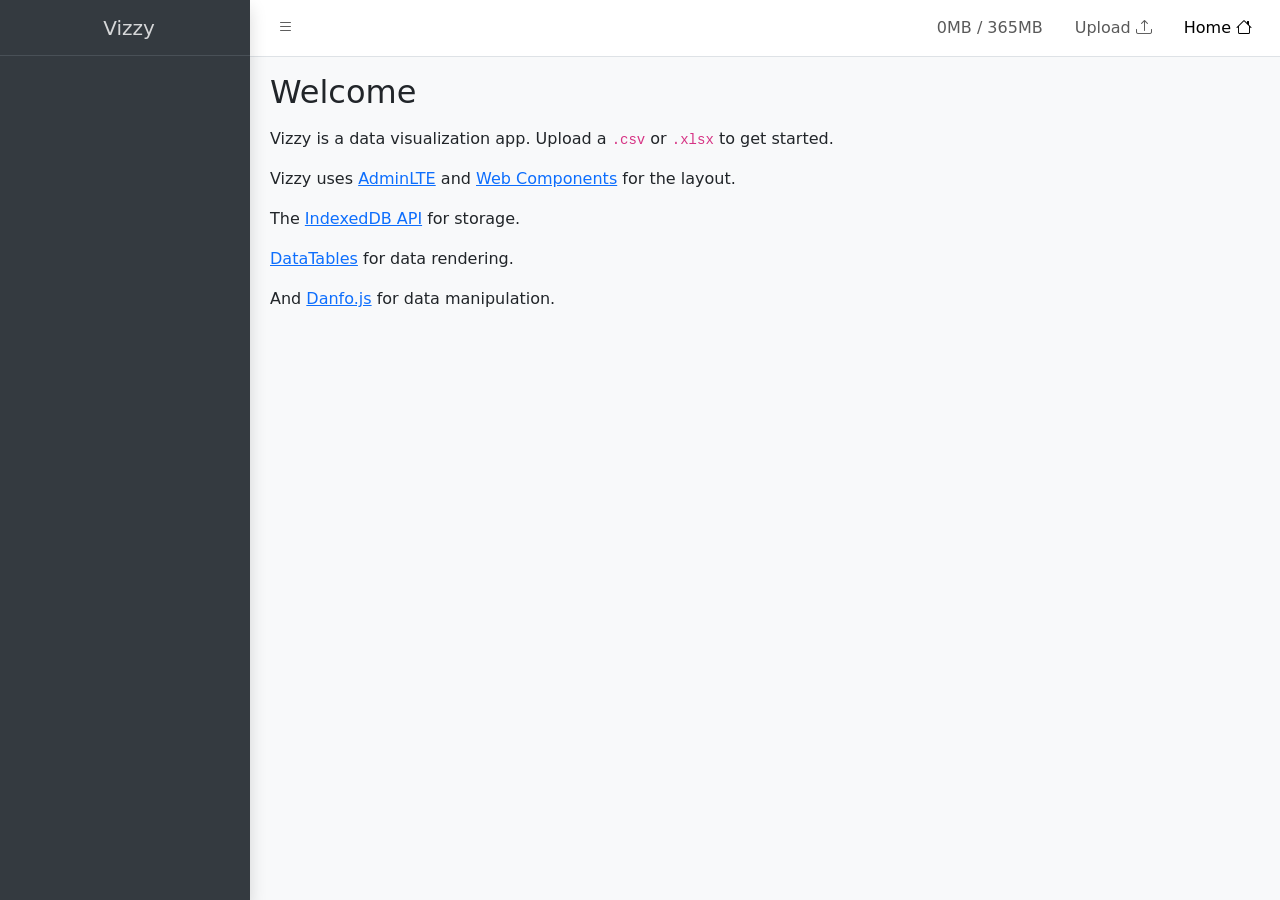
==== index.html @ 7079bf7d "Initial commit" ====
<!DOCTYPE html>
<html>
    <head>
        <title>Vizzy</title>

        <!-- AdminLTE 4 + Bootstrap 5.3 (CSS) -->
        <link 
            rel="stylesheet" 
            href="css/bootstrap-icons-1.13.1.min.css" 
        />
        <link 
            rel="stylesheet" 
            href="css/overlayscrollbars-2.11.0.min.css" 
        />

        <link 
            rel="stylesheet"
            href="css/adminlte-4.0.0.min.css" 
        />

        <!-- DataTables (CSS) -->
        <link 
            rel="stylesheet"
            href="css/datatables-3.0.0.min.css"
        />
    </head>
    <body class="layout-fixed sidebar-expand-lg bg-body-tertiary">

        <div 
            class="spinner-border z-1 position-absolute top-50 start-50 d-none" 
            style="width: 3rem; height: 3rem;" 
            role="status"
        >
            <span class="visually-hidden">Loading...</span>
        </div>

        <!-- App wrapper -->
        <div class="app-wrapper">

            <!-- Header -->
            <nav class="app-header navbar navbar-expand bg-body">
                <div class="container-fluid">
                    <ul class="navbar-nav">
                        <li class="nav-item">
                            <a class="nav-link" data-lte-toggle="sidebar" href="#" role="button">
                                <i class="bi bi-list"></i>
                            </a>
                        </li>
                    </ul>
                    <ul class="topnav-menu navbar-nav ms-auto">
                        <li id="storage" class="nav-item">
                            <a class="nav-link"></a>
                        </li>
                        <upload-page
                            id="upload"
                            data-name="Upload"
                            data-icon="upload"
                            data-header="Upload"
                        >
                        </upload-page>
                        <home-page
                            id="home"
                            data-name="Home"
                            data-icon="house"
                            data-header="Welcome"
                        >
                        </home-page>
                    </ul>
                </div>
            </nav>

            <!-- Sidebar -->
            <aside class="app-sidebar bg-body-secondary shadow" data-bs-theme="dark">
                <div class="sidebar-brand">
                    <a class="brand-link">
                        <span class="brand-text fw-light">Vizzy</span>
                    </a>
                </div>
                <div class="sidebar-wrapper">
                    <nav class="mt-2">
                        <ul class="nav sidebar-menu flex-column" data-lte-toggle="treeview" role="menu"></ul>
                    </nav>
                </div>
            </aside>

            <!-- Main content -->
            <main class="app-main">
                <div class="app-content-header">
                    <div class="container-fluid">
                        <h2 id="page-header" class="mb-0"></h2>
                    </div>
                </div>
                <div class="app-content">
                    <div id="page-content" class="container-fluid"></div>
                </div>
            </main>

            <!-- Table template -->
            <template id="table-template">
                <div class="table-responsive">
                    <table class="table table-striped vh-100"></table>
                </div>
            </template>

        </div>

        <!-- Bootstrap + Popper + AdminLTE (JS) -->
        <script src="js/bootstrap-5.3.8.bundle.min.js"></script>
        <script src="js/overlayscrollbars-2.11.0.browser.es6.min.js"></script>
        <script src="js/adminlte-4.0.0.min.js"></script>

        <!-- DataTables -->
        <script src="js/pdfmake-0.2.7.min.js"></script>
        <script src="js/vfs_fonts-0.2.7.js"></script>
        <script src="js/datatables-3.0.0.min.js"></script>

        <!-- Danfo -->
         <script src="js/danfo-1.2.0.min.js"></script>

        <!-- Base Components-->
        <script src="components/page-nav.js"></script>
        <script src="components/table-nav.js"></script>
    </body>
</html>
---- css/overlayscrollbars-2.11.0.min.css ----
/*! 
 * OverlayScrollbars
 * Version: 2.11.0
 * 
 * Copyright (c) Rene Haas | KingSora.
 * https://github.com/KingSora
 * 
 * Released under the MIT license.
 */.os-size-observer,.os-size-observer-listener{box-sizing:border-box;direction:inherit;overflow:hidden;pointer-events:none;scroll-behavior:auto!important;visibility:hidden}.os-size-observer,.os-size-observer-listener,.os-size-observer-listener-item,.os-size-observer-listener-item-final{left:0;position:absolute;top:0;writing-mode:horizontal-tb}.os-size-observer{border:inherit;bottom:0;box-sizing:inherit;contain:strict;display:flex;flex-direction:row;flex-wrap:nowrap;left:0;margin:-133px;padding:inherit;right:0;top:0;transform:scale(.1);z-index:-1}.os-size-observer:before{box-sizing:inherit;content:"";flex:none;height:10px;padding:10px;width:10px}.os-size-observer-appear{animation:os-size-observer-appear-animation 1ms forwards}.os-size-observer-listener{border:inherit;box-sizing:border-box;flex:auto;margin:-133px;padding:inherit;position:relative;transform:scale(10)}.os-size-observer-listener.ltr{margin-left:0;margin-right:-266px}.os-size-observer-listener.rtl{margin-left:-266px;margin-right:0}.os-size-observer-listener:empty:before{content:"";height:100%;width:100%}.os-size-observer-listener:empty:before,.os-size-observer-listener>.os-size-observer-listener-item{border:inherit;box-sizing:content-box;display:block;flex:auto;padding:inherit;position:relative}.os-size-observer-listener-scroll{box-sizing:border-box;display:flex}.os-size-observer-listener-item{bottom:0;direction:ltr;flex:none;overflow:hidden;right:0}.os-size-observer-listener-item-final{transition:none}@keyframes os-size-observer-appear-animation{0%{cursor:auto}to{cursor:none}}.os-trinsic-observer{border:none;box-sizing:border-box;contain:strict;flex:none;height:0;margin:0;max-height:1px;max-width:0;overflow:hidden;padding:0;position:relative;top:calc(100% + 1px);z-index:-1}.os-trinsic-observer:not(:empty){height:calc(100% + 1px);top:-1px}.os-trinsic-observer:not(:empty)>.os-size-observer{height:1000%;min-height:1px;min-width:1px;width:1000%}[data-overlayscrollbars-initialize],[data-overlayscrollbars-viewport~=scrollbarHidden]{scrollbar-width:none!important}[data-overlayscrollbars-initialize]::-webkit-scrollbar,[data-overlayscrollbars-initialize]::-webkit-scrollbar-corner,[data-overlayscrollbars-viewport~=scrollbarHidden]::-webkit-scrollbar,[data-overlayscrollbars-viewport~=scrollbarHidden]::-webkit-scrollbar-corner{-webkit-appearance:none!important;appearance:none!important;display:none!important;height:0!important;width:0!important}[data-overlayscrollbars-initialize]:not([data-overlayscrollbars]):not(html):not(body){overflow:auto}html[data-overlayscrollbars-body]{overflow:hidden}html[data-overlayscrollbars-body],html[data-overlayscrollbars-body]>body{height:100%;margin:0;width:100%}html[data-overlayscrollbars-body]>body{margin:0;overflow:visible}[data-overlayscrollbars]{position:relative}[data-overlayscrollbars-padding],[data-overlayscrollbars~=host]{align-items:stretch!important;display:flex;flex-direction:row!important;flex-wrap:nowrap!important;scroll-behavior:auto!important}[data-overlayscrollbars-padding],[data-overlayscrollbars-viewport]:not([data-overlayscrollbars]){border:none;box-sizing:inherit;flex:auto!important;height:auto;margin:0;min-width:0;padding:0;position:relative;width:100%;z-index:0}[data-overlayscrollbars-viewport]:not([data-overlayscrollbars]){--os-vaw:0;--os-vah:0;outline:none}[data-overlayscrollbars-viewport]:not([data-overlayscrollbars]):focus{outline:none}[data-overlayscrollbars-viewport][data-overlayscrollbars-viewport~=arrange]:before{content:"";height:var(--os-vah);min-height:1px;min-width:1px;pointer-events:none;position:absolute;width:var(--os-vaw);z-index:-1}[data-overlayscrollbars-padding],[data-overlayscrollbars-viewport],[data-overlayscrollbars]{overflow:hidden!important}[data-overlayscrollbars-padding~=noClipping],[data-overlayscrollbars~=noClipping]{overflow:visible!important}[data-overlayscrollbars-viewport~=measuring]{overflow:hidden!important;scroll-behavior:auto!important;scroll-snap-type:none!important}[data-overlayscrollbars-viewport~=overflowXVisible]:not([data-overlayscrollbars-viewport~=measuring]){overflow-x:visible!important}[data-overlayscrollbars-viewport~=overflowXHidden]{overflow-x:hidden!important}[data-overlayscrollbars-viewport~=overflowXScroll]{overflow-x:scroll!important}[data-overlayscrollbars-viewport~=overflowYVisible]:not([data-overlayscrollbars-viewport~=measuring]){overflow-y:visible!important}[data-overlayscrollbars-viewport~=overflowYHidden]{overflow-y:hidden!important}[data-overlayscrollbars-viewport~=overflowYScroll]{overflow-y:scroll!important}[data-overlayscrollbars-viewport~=noContent]:not(#osFakeId){font-size:0!important;line-height:0!important}[data-overlayscrollbars-viewport~=noContent]:not(#osFakeId):after,[data-overlayscrollbars-viewport~=noContent]:not(#osFakeId):before,[data-overlayscrollbars-viewport~=noContent]:not(#osFakeId)>*{clip:rect(0,0,0,0)!important;border-width:0!important;display:none!important;height:1px!important;margin:-1px!important;overflow:hidden!important;padding:0!important;position:absolute!important;white-space:nowrap!important;width:1px!important}[data-overlayscrollbars-viewport~=scrolling]{scroll-behavior:auto!important;scroll-snap-type:none!important}[data-overlayscrollbars-content]{box-sizing:inherit}[data-overlayscrollbars-contents]:not(#osFakeId):not([data-overlayscrollbars-padding]):not([data-overlayscrollbars-viewport]):not([data-overlayscrollbars-content]){display:contents}[data-overlayscrollbars-grid],[data-overlayscrollbars-grid] [data-overlayscrollbars-padding]{display:grid;grid-template:1fr/1fr}[data-overlayscrollbars-grid]>[data-overlayscrollbars-padding],[data-overlayscrollbars-grid]>[data-overlayscrollbars-padding]>[data-overlayscrollbars-viewport],[data-overlayscrollbars-grid]>[data-overlayscrollbars-viewport]{height:auto!important;width:auto!important}@property --os-scroll-percent{syntax:"<number>";inherits:true;initial-value:0}@property --os-viewport-percent{syntax:"<number>";inherits:true;initial-value:0}.os-scrollbar{--os-viewport-percent:0;--os-scroll-percent:0;--os-scroll-direction:0;--os-scroll-percent-directional:calc(var(--os-scroll-percent) - (var(--os-scroll-percent) + (1 - var(--os-scroll-percent))*-1)*var(--os-scroll-direction));contain:size layout;contain:size layout style;opacity:0;pointer-events:none;position:absolute;transition:opacity .15s,visibility .15s,top .15s,right .15s,bottom .15s,left .15s;visibility:hidden}body>.os-scrollbar{position:fixed;z-index:99999}.os-scrollbar-transitionless{transition:none!important}.os-scrollbar-track{border:none!important;padding:0!important;position:relative}.os-scrollbar-handle{position:absolute}.os-scrollbar-handle,.os-scrollbar-track{height:100%;pointer-events:none;width:100%}.os-scrollbar.os-scrollbar-handle-interactive .os-scrollbar-handle,.os-scrollbar.os-scrollbar-track-interactive .os-scrollbar-track{pointer-events:auto;touch-action:none}.os-scrollbar-horizontal{bottom:0;left:0}.os-scrollbar-vertical{right:0;top:0}.os-scrollbar-rtl.os-scrollbar-horizontal{right:0}.os-scrollbar-rtl.os-scrollbar-vertical{left:0;right:auto}.os-scrollbar-visible{opacity:1;visibility:visible}.os-scrollbar-auto-hide.os-scrollbar-auto-hide-hidden{opacity:0;visibility:hidden}.os-scrollbar-interaction.os-scrollbar-visible{opacity:1;visibility:visible}.os-scrollbar-unusable,.os-scrollbar-unusable *,.os-scrollbar-wheel,.os-scrollbar-wheel *{pointer-events:none!important}.os-scrollbar-unusable .os-scrollbar-handle{opacity:0!important;transition:none!important}.os-scrollbar-horizontal .os-scrollbar-handle{bottom:0;left:calc(var(--os-scroll-percent-directional)*100%);transform:translateX(calc(var(--os-scroll-percent-directional)*-100%));width:calc(var(--os-viewport-percent)*100%)}.os-scrollbar-vertical .os-scrollbar-handle{height:calc(var(--os-viewport-percent)*100%);right:0;top:calc(var(--os-scroll-percent-directional)*100%);transform:translateY(calc(var(--os-scroll-percent-directional)*-100%))}@supports (container-type:size){.os-scrollbar-track{container-type:size}.os-scrollbar-horizontal .os-scrollbar-handle{left:auto;transform:translateX(calc(var(--os-scroll-percent-directional)*100cqw + var(--os-scroll-percent-directional)*-100%))}.os-scrollbar-vertical .os-scrollbar-handle{top:auto;transform:translateY(calc(var(--os-scroll-percent-directional)*100cqh + var(--os-scroll-percent-directional)*-100%))}.os-scrollbar-rtl.os-scrollbar-horizontal .os-scrollbar-handle{left:0;right:auto}}.os-scrollbar-rtl.os-scrollbar-vertical .os-scrollbar-handle{left:0;right:auto}.os-scrollbar.os-scrollbar-horizontal.os-scrollbar-cornerless,.os-scrollbar.os-scrollbar-horizontal.os-scrollbar-cornerless.os-scrollbar-rtl{left:0;right:0}.os-scrollbar.os-scrollbar-vertical.os-scrollbar-cornerless,.os-scrollbar.os-scrollbar-vertical.os-scrollbar-cornerless.os-scrollbar-rtl{bottom:0;top:0}@media print{.os-scrollbar{display:none}}.os-scrollbar{--os-size:0;--os-padding-perpendicular:0;--os-padding-axis:0;--os-track-border-radius:0;--os-track-bg:none;--os-track-bg-hover:none;--os-track-bg-active:none;--os-track-border:none;--os-track-border-hover:none;--os-track-border-active:none;--os-handle-border-radius:0;--os-handle-bg:none;--os-handle-bg-hover:none;--os-handle-bg-active:none;--os-handle-border:none;--os-handle-border-hover:none;--os-handle-border-active:none;--os-handle-min-size:33px;--os-handle-max-size:none;--os-handle-perpendicular-size:100%;--os-handle-perpendicular-size-hover:100%;--os-handle-perpendicular-size-active:100%;--os-handle-interactive-area-offset:0}.os-scrollbar-track{background:var(--os-track-bg);border:var(--os-track-border);border-radius:var(--os-track-border-radius);transition:opacity .15s,background-color .15s,border-color .15s}.os-scrollbar-track:hover{background:var(--os-track-bg-hover);border:var(--os-track-border-hover)}.os-scrollbar-track:active{background:var(--os-track-bg-active);border:var(--os-track-border-active)}.os-scrollbar-handle{background:var(--os-handle-bg);border:var(--os-handle-border);border-radius:var(--os-handle-border-radius)}.os-scrollbar-handle:hover{background:var(--os-handle-bg-hover);border:var(--os-handle-border-hover)}.os-scrollbar-handle:active{background:var(--os-handle-bg-active);border:var(--os-handle-border-active)}.os-scrollbar-handle:before,.os-scrollbar-track:before{bottom:0;content:"";display:block;left:0;position:absolute;right:0;top:0}.os-scrollbar-horizontal{height:var(--os-size);padding:var(--os-padding-perpendicular) var(--os-padding-axis);right:var(--os-size)}.os-scrollbar-horizontal.os-scrollbar-rtl{left:var(--os-size);right:0}.os-scrollbar-horizontal .os-scrollbar-track:before{bottom:calc(var(--os-padding-perpendicular)*-1);top:calc(var(--os-padding-perpendicular)*-1)}.os-scrollbar-horizontal .os-scrollbar-handle{height:var(--os-handle-perpendicular-size);max-width:var(--os-handle-max-size);min-width:var(--os-handle-min-size);transition:opacity .15s,background-color .15s,border-color .15s,height .15s}.os-scrollbar-horizontal .os-scrollbar-handle:before{bottom:calc(var(--os-padding-perpendicular)*-1);top:calc((var(--os-padding-perpendicular) + var(--os-handle-interactive-area-offset))*-1)}.os-scrollbar-horizontal:hover .os-scrollbar-handle{height:var(--os-handle-perpendicular-size-hover)}.os-scrollbar-horizontal:active .os-scrollbar-handle{height:var(--os-handle-perpendicular-size-active)}.os-scrollbar-vertical{bottom:var(--os-size);padding:var(--os-padding-axis) var(--os-padding-perpendicular);width:var(--os-size)}.os-scrollbar-vertical .os-scrollbar-track:before{left:calc(var(--os-padding-perpendicular)*-1);right:calc(var(--os-padding-perpendicular)*-1)}.os-scrollbar-vertical .os-scrollbar-handle{max-height:var(--os-handle-max-size);min-height:var(--os-handle-min-size);transition:opacity .15s,background-color .15s,border-color .15s,width .15s;width:var(--os-handle-perpendicular-size)}.os-scrollbar-vertical .os-scrollbar-handle:before{left:calc((var(--os-padding-perpendicular) + var(--os-handle-interactive-area-offset))*-1);right:calc(var(--os-padding-perpendicular)*-1)}.os-scrollbar-vertical.os-scrollbar-rtl .os-scrollbar-handle:before{left:calc(var(--os-padding-perpendicular)*-1);right:calc((var(--os-padding-perpendicular) + var(--os-handle-interactive-area-offset))*-1)}.os-scrollbar-vertical:hover .os-scrollbar-handle{width:var(--os-handle-perpendicular-size-hover)}.os-scrollbar-vertical:active .os-scrollbar-handle{width:var(--os-handle-perpendicular-size-active)}.os-theme-none.os-scrollbar,[data-overlayscrollbars-viewport~=measuring]>.os-scrollbar{display:none!important}.os-theme-dark,.os-theme-light{--os-size:10px;--os-padding-perpendicular:2px;--os-padding-axis:2px;--os-track-border-radius:10px;--os-handle-interactive-area-offset:4px;--os-handle-border-radius:10px;box-sizing:border-box}.os-theme-dark{--os-handle-bg:rgba(0,0,0,.44);--os-handle-bg-hover:rgba(0,0,0,.55);--os-handle-bg-active:rgba(0,0,0,.66)}.os-theme-light{--os-handle-bg:hsla(0,0%,100%,.44);--os-handle-bg-hover:hsla(0,0%,100%,.55);--os-handle-bg-active:hsla(0,0%,100%,.66)}
---- css/adminlte-4.0.0.min.css ----
@charset "UTF-8";/*!
 *   AdminLTE v4.0.0
 *   Author: Colorlib
 *   Website: AdminLTE.io <https://adminlte.io>
 *   License: Open source - MIT <https://opensource.org/licenses/MIT>
 */:root,[data-bs-theme=light]{--bs-blue:#0d6efd;--bs-indigo:#6610f2;--bs-purple:#6f42c1;--bs-pink:#d63384;--bs-red:#dc3545;--bs-orange:#fd7e14;--bs-yellow:#ffc107;--bs-green:#198754;--bs-teal:#20c997;--bs-cyan:#0dcaf0;--bs-black:#000;--bs-white:#fff;--bs-gray:#6c757d;--bs-gray-dark:#343a40;--bs-gray-100:#f8f9fa;--bs-gray-200:#e9ecef;--bs-gray-300:#dee2e6;--bs-gray-400:#ced4da;--bs-gray-500:#adb5bd;--bs-gray-600:#6c757d;--bs-gray-700:#495057;--bs-gray-800:#343a40;--bs-gray-900:#212529;--bs-primary:#0d6efd;--bs-secondary:#6c757d;--bs-success:#198754;--bs-info:#0dcaf0;--bs-warning:#ffc107;--bs-danger:#dc3545;--bs-light:#f8f9fa;--bs-dark:#212529;--bs-primary-rgb:13,110,253;--bs-secondary-rgb:108,117,125;--bs-success-rgb:25,135,84;--bs-info-rgb:13,202,240;--bs-warning-rgb:255,193,7;--bs-danger-rgb:220,53,69;--bs-light-rgb:248,249,250;--bs-dark-rgb:33,37,41;--bs-primary-text-emphasis:rgb(5.2, 44, 101.2);--bs-secondary-text-emphasis:rgb(43.2, 46.8, 50);--bs-success-text-emphasis:rgb(10, 54, 33.6);--bs-info-text-emphasis:rgb(5.2, 80.8, 96);--bs-warning-text-emphasis:rgb(102, 77.2, 2.8);--bs-danger-text-emphasis:rgb(88, 21.2, 27.6);--bs-light-text-emphasis:#495057;--bs-dark-text-emphasis:#495057;--bs-primary-bg-subtle:rgb(206.6, 226, 254.6);--bs-secondary-bg-subtle:rgb(225.6, 227.4, 229);--bs-success-bg-subtle:rgb(209, 231, 220.8);--bs-info-bg-subtle:rgb(206.6, 244.4, 252);--bs-warning-bg-subtle:rgb(255, 242.6, 205.4);--bs-danger-bg-subtle:rgb(248, 214.6, 217.8);--bs-light-bg-subtle:rgb(251.5, 252, 252.5);--bs-dark-bg-subtle:#ced4da;--bs-primary-border-subtle:rgb(158.2, 197, 254.2);--bs-secondary-border-subtle:rgb(196.2, 199.8, 203);--bs-success-border-subtle:rgb(163, 207, 186.6);--bs-info-border-subtle:rgb(158.2, 233.8, 249);--bs-warning-border-subtle:rgb(255, 230.2, 155.8);--bs-danger-border-subtle:rgb(241, 174.2, 180.6);--bs-light-border-subtle:#e9ecef;--bs-dark-border-subtle:#adb5bd;--bs-white-rgb:255,255,255;--bs-black-rgb:0,0,0;--bs-font-sans-serif:"Source Sans 3",system-ui,-apple-system,"Segoe UI",Roboto,"Helvetica Neue","Noto Sans","Liberation Sans",Arial,sans-serif,"Apple Color Emoji","Segoe UI Emoji","Segoe UI Symbol","Noto Color Emoji";--bs-font-monospace:SFMono-Regular,Menlo,Monaco,Consolas,"Liberation Mono","Courier New",monospace;--bs-gradient:linear-gradient(180deg, rgba(255, 255, 255, 0.15), rgba(255, 255, 255, 0));--bs-body-font-family:var(--bs-font-sans-serif);--bs-body-font-size:1rem;--bs-body-font-weight:400;--bs-body-line-height:1.5;--bs-body-color:#212529;--bs-body-color-rgb:33,37,41;--bs-body-bg:#fff;--bs-body-bg-rgb:255,255,255;--bs-emphasis-color:#000;--bs-emphasis-color-rgb:0,0,0;--bs-secondary-color:rgba(33, 37, 41, 0.75);--bs-secondary-color-rgb:33,37,41;--bs-secondary-bg:#e9ecef;--bs-secondary-bg-rgb:233,236,239;--bs-tertiary-color:rgba(33, 37, 41, 0.5);--bs-tertiary-color-rgb:33,37,41;--bs-tertiary-bg:#f8f9fa;--bs-tertiary-bg-rgb:248,249,250;--bs-heading-color:inherit;--bs-link-color:#0d6efd;--bs-link-color-rgb:13,110,253;--bs-link-decoration:underline;--bs-link-hover-color:rgb(10.4, 88, 202.4);--bs-link-hover-color-rgb:10,88,202;--bs-code-color:#d63384;--bs-highlight-color:#212529;--bs-highlight-bg:rgb(255, 242.6, 205.4);--bs-border-width:1px;--bs-border-style:solid;--bs-border-color:#dee2e6;--bs-border-color-translucent:rgba(0, 0, 0, 0.175);--bs-border-radius:0.375rem;--bs-border-radius-sm:0.25rem;--bs-border-radius-lg:0.5rem;--bs-border-radius-xl:1rem;--bs-border-radius-xxl:2rem;--bs-border-radius-2xl:var(--bs-border-radius-xxl);--bs-border-radius-pill:50rem;--bs-box-shadow:0 0.5rem 1rem rgba(0, 0, 0, 0.15);--bs-box-shadow-sm:0 0.125rem 0.25rem rgba(0, 0, 0, 0.075);--bs-box-shadow-lg:0 1rem 3rem rgba(0, 0, 0, 0.175);--bs-box-shadow-inset:inset 0 1px 2px rgba(0, 0, 0, 0.075);--bs-focus-ring-width:0.25rem;--bs-focus-ring-opacity:0.25;--bs-focus-ring-color:rgba(13, 110, 253, 0.25);--bs-form-valid-color:#198754;--bs-form-valid-border-color:#198754;--bs-form-invalid-color:#dc3545;--bs-form-invalid-border-color:#dc3545}[data-bs-theme=dark]{color-scheme:dark;--bs-body-color:#dee2e6;--bs-body-color-rgb:222,226,230;--bs-body-bg:#212529;--bs-body-bg-rgb:33,37,41;--bs-emphasis-color:#fff;--bs-emphasis-color-rgb:255,255,255;--bs-secondary-color:rgba(222, 226, 230, 0.75);--bs-secondary-color-rgb:222,226,230;--bs-secondary-bg:#343a40;--bs-secondary-bg-rgb:52,58,64;--bs-tertiary-color:rgba(222, 226, 230, 0.5);--bs-tertiary-color-rgb:222,226,230;--bs-tertiary-bg:rgb(42.5, 47.5, 52.5);--bs-tertiary-bg-rgb:43,48,53;--bs-primary-text-emphasis:rgb(109.8, 168, 253.8);--bs-secondary-text-emphasis:rgb(166.8, 172.2, 177);--bs-success-text-emphasis:rgb(117, 183, 152.4);--bs-info-text-emphasis:rgb(109.8, 223.2, 246);--bs-warning-text-emphasis:rgb(255, 217.8, 106.2);--bs-danger-text-emphasis:rgb(234, 133.8, 143.4);--bs-light-text-emphasis:#f8f9fa;--bs-dark-text-emphasis:#dee2e6;--bs-primary-bg-subtle:rgb(2.6, 22, 50.6);--bs-secondary-bg-subtle:rgb(21.6, 23.4, 25);--bs-success-bg-subtle:rgb(5, 27, 16.8);--bs-info-bg-subtle:rgb(2.6, 40.4, 48);--bs-warning-bg-subtle:rgb(51, 38.6, 1.4);--bs-danger-bg-subtle:rgb(44, 10.6, 13.8);--bs-light-bg-subtle:#343a40;--bs-dark-bg-subtle:#1a1d20;--bs-primary-border-subtle:rgb(7.8, 66, 151.8);--bs-secondary-border-subtle:rgb(64.8, 70.2, 75);--bs-success-border-subtle:rgb(15, 81, 50.4);--bs-info-border-subtle:rgb(7.8, 121.2, 144);--bs-warning-border-subtle:rgb(153, 115.8, 4.2);--bs-danger-border-subtle:rgb(132, 31.8, 41.4);--bs-light-border-subtle:#495057;--bs-dark-border-subtle:#343a40;--bs-heading-color:inherit;--bs-link-color:rgb(109.8, 168, 253.8);--bs-link-hover-color:rgb(138.84, 185.4, 254.04);--bs-link-color-rgb:110,168,254;--bs-link-hover-color-rgb:139,185,254;--bs-code-color:rgb(230.4, 132.6, 181.2);--bs-highlight-color:#dee2e6;--bs-highlight-bg:rgb(102, 77.2, 2.8);--bs-border-color:#495057;--bs-border-color-translucent:rgba(255, 255, 255, 0.15);--bs-form-valid-color:rgb(117, 183, 152.4);--bs-form-valid-border-color:rgb(117, 183, 152.4);--bs-form-invalid-color:rgb(234, 133.8, 143.4);--bs-form-invalid-border-color:rgb(234, 133.8, 143.4)}*,::after,::before{box-sizing:border-box}@media (prefers-reduced-motion:no-preference){:root{scroll-behavior:smooth}}body{margin:0;font-family:var(--bs-body-font-family);font-size:var(--bs-body-font-size);font-weight:var(--bs-body-font-weight);line-height:var(--bs-body-line-height);color:var(--bs-body-color);text-align:var(--bs-body-text-align);background-color:var(--bs-body-bg);-webkit-text-size-adjust:100%;-webkit-tap-highlight-color:transparent}hr{margin:1rem 0;color:inherit;border:0;border-top:var(--bs-border-width) solid;opacity:.25}.h1,.h2,.h3,.h4,.h5,.h6,h1,h2,h3,h4,h5,h6{margin-top:0;margin-bottom:.5rem;font-weight:500;line-height:1.2;color:var(--bs-heading-color)}.h1,h1{font-size:calc(1.375rem + 1.5vw)}@media (min-width:1200px){.h1,h1{font-size:2.5rem}}.h2,h2{font-size:calc(1.325rem + .9vw)}@media (min-width:1200px){.h2,h2{font-size:2rem}}.h3,h3{font-size:calc(1.3rem + .6vw)}@media (min-width:1200px){.h3,h3{font-size:1.75rem}}.h4,h4{font-size:calc(1.275rem + .3vw)}@media (min-width:1200px){.h4,h4{font-size:1.5rem}}.h5,h5{font-size:1.25rem}.h6,h6{font-size:1rem}p{margin-top:0;margin-bottom:1rem}abbr[title]{-webkit-text-decoration:underline dotted;text-decoration:underline dotted;cursor:help;-webkit-text-decoration-skip-ink:none;text-decoration-skip-ink:none}address{margin-bottom:1rem;font-style:normal;line-height:inherit}ol,ul{padding-left:2rem}dl,ol,ul{margin-top:0;margin-bottom:1rem}ol ol,ol ul,ul ol,ul ul{margin-bottom:0}dt{font-weight:700}dd{margin-bottom:.5rem;margin-left:0}blockquote{margin:0 0 1rem}b,strong{font-weight:bolder}.small,small{font-size:.875em}.mark,mark{padding:.1875em;color:var(--bs-highlight-color);background-color:var(--bs-highlight-bg)}sub,sup{position:relative;font-size:.75em;line-height:0;vertical-align:baseline}sub{bottom:-.25em}sup{top:-.5em}a{color:rgba(var(--bs-link-color-rgb),var(--bs-link-opacity,1));text-decoration:underline}a:hover{--bs-link-color-rgb:var(--bs-link-hover-color-rgb)}a:not([href]):not([class]),a:not([href]):not([class]):hover{color:inherit;text-decoration:none}code,kbd,pre,samp{font-family:var(--bs-font-monospace);font-size:1em}pre{display:block;margin-top:0;margin-bottom:1rem;overflow:auto;font-size:.875em}pre code{font-size:inherit;color:inherit;word-break:normal}code{font-size:.875em;color:var(--bs-code-color);word-wrap:break-word}a>code{color:inherit}kbd{padding:.1875rem .375rem;font-size:.875em;color:var(--bs-body-bg);background-color:var(--bs-body-color);border-radius:.25rem}kbd kbd{padding:0;font-size:1em}figure{margin:0 0 1rem}img,svg{vertical-align:middle}table{caption-side:bottom;border-collapse:collapse}caption{padding-top:.5rem;padding-bottom:.5rem;color:var(--bs-secondary-color);text-align:left}th{text-align:inherit;text-align:-webkit-match-parent}tbody,td,tfoot,th,thead,tr{border-color:inherit;border-style:solid;border-width:0}label{display:inline-block}button{border-radius:0}button:focus:not(:focus-visible){outline:0}button,input,optgroup,select,textarea{margin:0;font-family:inherit;font-size:inherit;line-height:inherit}button,select{text-transform:none}[role=button]{cursor:pointer}select{word-wrap:normal}select:disabled{opacity:1}[list]:not([type=date]):not([type=datetime-local]):not([type=month]):not([type=week]):not([type=time])::-webkit-calendar-picker-indicator{display:none!important}[type=button],[type=reset],[type=submit],button{-webkit-appearance:button}[type=button]:not(:disabled),[type=reset]:not(:disabled),[type=submit]:not(:disabled),button:not(:disabled){cursor:pointer}::-moz-focus-inner{padding:0;border-style:none}textarea{resize:vertical}fieldset{min-width:0;padding:0;margin:0;border:0}legend{float:left;width:100%;padding:0;margin-bottom:.5rem;line-height:inherit;font-size:calc(1.275rem + .3vw)}@media (min-width:1200px){legend{font-size:1.5rem}}legend+*{clear:left}::-webkit-datetime-edit-day-field,::-webkit-datetime-edit-fields-wrapper,::-webkit-datetime-edit-hour-field,::-webkit-datetime-edit-minute,::-webkit-datetime-edit-month-field,::-webkit-datetime-edit-text,::-webkit-datetime-edit-year-field{padding:0}::-webkit-inner-spin-button{height:auto}[type=search]{-webkit-appearance:textfield;outline-offset:-2px}[type=search]::-webkit-search-cancel-button{cursor:pointer;filter:grayscale(1)}::-webkit-search-decoration{-webkit-appearance:none}::-webkit-color-swatch-wrapper{padding:0}::file-selector-button{font:inherit;-webkit-appearance:button}output{display:inline-block}iframe{border:0}summary{display:list-item;cursor:pointer}progress{vertical-align:baseline}[hidden]{display:none!important}.lead{font-size:1.25rem;font-weight:300}.display-1{font-weight:300;line-height:1.2;font-size:calc(1.625rem + 4.5vw)}@media (min-width:1200px){.display-1{font-size:5rem}}.display-2{font-weight:300;line-height:1.2;font-size:calc(1.575rem + 3.9vw)}@media (min-width:1200px){.display-2{font-size:4.5rem}}.display-3{font-weight:300;line-height:1.2;font-size:calc(1.525rem + 3.3vw)}@media (min-width:1200px){.display-3{font-size:4rem}}.display-4{font-weight:300;line-height:1.2;font-size:calc(1.475rem + 2.7vw)}@media (min-width:1200px){.display-4{font-size:3.5rem}}.display-5{font-weight:300;line-height:1.2;font-size:calc(1.425rem + 2.1vw)}@media (min-width:1200px){.display-5{font-size:3rem}}.display-6{font-weight:300;line-height:1.2;font-size:calc(1.375rem + 1.5vw)}@media (min-width:1200px){.display-6{font-size:2.5rem}}.list-unstyled{padding-left:0;list-style:none}.list-inline{padding-left:0;list-style:none}.list-inline-item{display:inline-block}.list-inline-item:not(:last-child){margin-right:.5rem}.initialism{font-size:.875em;text-transform:uppercase}.blockquote{margin-bottom:1rem;font-size:1.25rem}.blockquote>:last-child{margin-bottom:0}.blockquote-footer{margin-top:-1rem;margin-bottom:1rem;font-size:.875em;color:#6c757d}.blockquote-footer::before{content:"— "}.img-fluid{max-width:100%;height:auto}.img-thumbnail{padding:.25rem;background-color:var(--bs-body-bg);border:var(--bs-border-width) solid var(--bs-border-color);border-radius:var(--bs-border-radius);box-shadow:var(--bs-box-shadow-sm);max-width:100%;height:auto}.figure{display:inline-block}.figure-img{margin-bottom:.5rem;line-height:1}.figure-caption{font-size:.875em;color:var(--bs-secondary-color)}.container,.container-fluid,.container-lg,.container-md,.container-sm,.container-xl,.container-xxl{--bs-gutter-x:1.5rem;--bs-gutter-y:0;width:100%;padding-right:calc(var(--bs-gutter-x) * .5);padding-left:calc(var(--bs-gutter-x) * .5);margin-right:auto;margin-left:auto}@media (min-width:576px){.container,.container-sm{max-width:540px}}@media (min-width:768px){.container,.container-md,.container-sm{max-width:720px}}@media (min-width:992px){.container,.container-lg,.container-md,.container-sm{max-width:960px}}@media (min-width:1200px){.container,.container-lg,.container-md,.container-sm,.container-xl{max-width:1140px}}@media (min-width:1400px){.container,.container-lg,.container-md,.container-sm,.container-xl,.container-xxl{max-width:1320px}}:root{--bs-breakpoint-xs:0;--bs-breakpoint-sm:576px;--bs-breakpoint-md:768px;--bs-breakpoint-lg:992px;--bs-breakpoint-xl:1200px;--bs-breakpoint-xxl:1400px}.row{--bs-gutter-x:1.5rem;--bs-gutter-y:0;display:flex;flex-wrap:wrap;margin-top:calc(-1 * var(--bs-gutter-y));margin-right:calc(-.5 * var(--bs-gutter-x));margin-left:calc(-.5 * var(--bs-gutter-x))}.row>*{flex-shrink:0;width:100%;max-width:100%;padding-right:calc(var(--bs-gutter-x) * .5);padding-left:calc(var(--bs-gutter-x) * .5);margin-top:var(--bs-gutter-y)}.col{flex:1 0 0}.row-cols-auto>*{flex:0 0 auto;width:auto}.row-cols-1>*{flex:0 0 auto;width:100%}.row-cols-2>*{flex:0 0 auto;width:50%}.row-cols-3>*{flex:0 0 auto;width:33.33333333%}.row-cols-4>*{flex:0 0 auto;width:25%}.row-cols-5>*{flex:0 0 auto;width:20%}.row-cols-6>*{flex:0 0 auto;width:16.66666667%}.col-auto{flex:0 0 auto;width:auto}.col-1{flex:0 0 auto;width:8.33333333%}.col-2{flex:0 0 auto;width:16.66666667%}.col-3{flex:0 0 auto;width:25%}.col-4{flex:0 0 auto;width:33.33333333%}.col-5{flex:0 0 auto;width:41.66666667%}.col-6{flex:0 0 auto;width:50%}.col-7{flex:0 0 auto;width:58.33333333%}.col-8{flex:0 0 auto;width:66.66666667%}.col-9{flex:0 0 auto;width:75%}.col-10{flex:0 0 auto;width:83.33333333%}.col-11{flex:0 0 auto;width:91.66666667%}.col-12{flex:0 0 auto;width:100%}.offset-1{margin-left:8.33333333%}.offset-2{margin-left:16.66666667%}.offset-3{margin-left:25%}.offset-4{margin-left:33.33333333%}.offset-5{margin-left:41.66666667%}.offset-6{margin-left:50%}.offset-7{margin-left:58.33333333%}.offset-8{margin-left:66.66666667%}.offset-9{margin-left:75%}.offset-10{margin-left:83.33333333%}.offset-11{margin-left:91.66666667%}.g-0,.gx-0{--bs-gutter-x:0}.g-0,.gy-0{--bs-gutter-y:0}.g-1,.gx-1{--bs-gutter-x:0.25rem}.g-1,.gy-1{--bs-gutter-y:0.25rem}.g-2,.gx-2{--bs-gutter-x:0.5rem}.g-2,.gy-2{--bs-gutter-y:0.5rem}.g-3,.gx-3{--bs-gutter-x:1rem}.g-3,.gy-3{--bs-gutter-y:1rem}.g-4,.gx-4{--bs-gutter-x:1.5rem}.g-4,.gy-4{--bs-gutter-y:1.5rem}.g-5,.gx-5{--bs-gutter-x:3rem}.g-5,.gy-5{--bs-gutter-y:3rem}@media (min-width:576px){.col-sm{flex:1 0 0}.row-cols-sm-auto>*{flex:0 0 auto;width:auto}.row-cols-sm-1>*{flex:0 0 auto;width:100%}.row-cols-sm-2>*{flex:0 0 auto;width:50%}.row-cols-sm-3>*{flex:0 0 auto;width:33.33333333%}.row-cols-sm-4>*{flex:0 0 auto;width:25%}.row-cols-sm-5>*{flex:0 0 auto;width:20%}.row-cols-sm-6>*{flex:0 0 auto;width:16.66666667%}.col-sm-auto{flex:0 0 auto;width:auto}.col-sm-1{flex:0 0 auto;width:8.33333333%}.col-sm-2{flex:0 0 auto;width:16.66666667%}.col-sm-3{flex:0 0 auto;width:25%}.col-sm-4{flex:0 0 auto;width:33.33333333%}.col-sm-5{flex:0 0 auto;width:41.66666667%}.col-sm-6{flex:0 0 auto;width:50%}.col-sm-7{flex:0 0 auto;width:58.33333333%}.col-sm-8{flex:0 0 auto;width:66.66666667%}.col-sm-9{flex:0 0 auto;width:75%}.col-sm-10{flex:0 0 auto;width:83.33333333%}.col-sm-11{flex:0 0 auto;width:91.66666667%}.col-sm-12{flex:0 0 auto;width:100%}.offset-sm-0{margin-left:0}.offset-sm-1{margin-left:8.33333333%}.offset-sm-2{margin-left:16.66666667%}.offset-sm-3{margin-left:25%}.offset-sm-4{margin-left:33.33333333%}.offset-sm-5{margin-left:41.66666667%}.offset-sm-6{margin-left:50%}.offset-sm-7{margin-left:58.33333333%}.offset-sm-8{margin-left:66.66666667%}.offset-sm-9{margin-left:75%}.offset-sm-10{margin-left:83.33333333%}.offset-sm-11{margin-left:91.66666667%}.g-sm-0,.gx-sm-0{--bs-gutter-x:0}.g-sm-0,.gy-sm-0{--bs-gutter-y:0}.g-sm-1,.gx-sm-1{--bs-gutter-x:0.25rem}.g-sm-1,.gy-sm-1{--bs-gutter-y:0.25rem}.g-sm-2,.gx-sm-2{--bs-gutter-x:0.5rem}.g-sm-2,.gy-sm-2{--bs-gutter-y:0.5rem}.g-sm-3,.gx-sm-3{--bs-gutter-x:1rem}.g-sm-3,.gy-sm-3{--bs-gutter-y:1rem}.g-sm-4,.gx-sm-4{--bs-gutter-x:1.5rem}.g-sm-4,.gy-sm-4{--bs-gutter-y:1.5rem}.g-sm-5,.gx-sm-5{--bs-gutter-x:3rem}.g-sm-5,.gy-sm-5{--bs-gutter-y:3rem}}@media (min-width:768px){.col-md{flex:1 0 0}.row-cols-md-auto>*{flex:0 0 auto;width:auto}.row-cols-md-1>*{flex:0 0 auto;width:100%}.row-cols-md-2>*{flex:0 0 auto;width:50%}.row-cols-md-3>*{flex:0 0 auto;width:33.33333333%}.row-cols-md-4>*{flex:0 0 auto;width:25%}.row-cols-md-5>*{flex:0 0 auto;width:20%}.row-cols-md-6>*{flex:0 0 auto;width:16.66666667%}.col-md-auto{flex:0 0 auto;width:auto}.col-md-1{flex:0 0 auto;width:8.33333333%}.col-md-2{flex:0 0 auto;width:16.66666667%}.col-md-3{flex:0 0 auto;width:25%}.col-md-4{flex:0 0 auto;width:33.33333333%}.col-md-5{flex:0 0 auto;width:41.66666667%}.col-md-6{flex:0 0 auto;width:50%}.col-md-7{flex:0 0 auto;width:58.33333333%}.col-md-8{flex:0 0 auto;width:66.66666667%}.col-md-9{flex:0 0 auto;width:75%}.col-md-10{flex:0 0 auto;width:83.33333333%}.col-md-11{flex:0 0 auto;width:91.66666667%}.col-md-12{flex:0 0 auto;width:100%}.offset-md-0{margin-left:0}.offset-md-1{margin-left:8.33333333%}.offset-md-2{margin-left:16.66666667%}.offset-md-3{margin-left:25%}.offset-md-4{margin-left:33.33333333%}.offset-md-5{margin-left:41.66666667%}.offset-md-6{margin-left:50%}.offset-md-7{margin-left:58.33333333%}.offset-md-8{margin-left:66.66666667%}.offset-md-9{margin-left:75%}.offset-md-10{margin-left:83.33333333%}.offset-md-11{margin-left:91.66666667%}.g-md-0,.gx-md-0{--bs-gutter-x:0}.g-md-0,.gy-md-0{--bs-gutter-y:0}.g-md-1,.gx-md-1{--bs-gutter-x:0.25rem}.g-md-1,.gy-md-1{--bs-gutter-y:0.25rem}.g-md-2,.gx-md-2{--bs-gutter-x:0.5rem}.g-md-2,.gy-md-2{--bs-gutter-y:0.5rem}.g-md-3,.gx-md-3{--bs-gutter-x:1rem}.g-md-3,.gy-md-3{--bs-gutter-y:1rem}.g-md-4,.gx-md-4{--bs-gutter-x:1.5rem}.g-md-4,.gy-md-4{--bs-gutter-y:1.5rem}.g-md-5,.gx-md-5{--bs-gutter-x:3rem}.g-md-5,.gy-md-5{--bs-gutter-y:3rem}}@media (min-width:992px){.col-lg{flex:1 0 0}.row-cols-lg-auto>*{flex:0 0 auto;width:auto}.row-cols-lg-1>*{flex:0 0 auto;width:100%}.row-cols-lg-2>*{flex:0 0 auto;width:50%}.row-cols-lg-3>*{flex:0 0 auto;width:33.33333333%}.row-cols-lg-4>*{flex:0 0 auto;width:25%}.row-cols-lg-5>*{flex:0 0 auto;width:20%}.row-cols-lg-6>*{flex:0 0 auto;width:16.66666667%}.col-lg-auto{flex:0 0 auto;width:auto}.col-lg-1{flex:0 0 auto;width:8.33333333%}.col-lg-2{flex:0 0 auto;width:16.66666667%}.col-lg-3{flex:0 0 auto;width:25%}.col-lg-4{flex:0 0 auto;width:33.33333333%}.col-lg-5{flex:0 0 auto;width:41.66666667%}.col-lg-6{flex:0 0 auto;width:50%}.col-lg-7{flex:0 0 auto;width:58.33333333%}.col-lg-8{flex:0 0 auto;width:66.66666667%}.col-lg-9{flex:0 0 auto;width:75%}.col-lg-10{flex:0 0 auto;width:83.33333333%}.col-lg-11{flex:0 0 auto;width:91.66666667%}.col-lg-12{flex:0 0 auto;width:100%}.offset-lg-0{margin-left:0}.offset-lg-1{margin-left:8.33333333%}.offset-lg-2{margin-left:16.66666667%}.offset-lg-3{margin-left:25%}.offset-lg-4{margin-left:33.33333333%}.offset-lg-5{margin-left:41.66666667%}.offset-lg-6{margin-left:50%}.offset-lg-7{margin-left:58.33333333%}.offset-lg-8{margin-left:66.66666667%}.offset-lg-9{margin-left:75%}.offset-lg-10{margin-left:83.33333333%}.offset-lg-11{margin-left:91.66666667%}.g-lg-0,.gx-lg-0{--bs-gutter-x:0}.g-lg-0,.gy-lg-0{--bs-gutter-y:0}.g-lg-1,.gx-lg-1{--bs-gutter-x:0.25rem}.g-lg-1,.gy-lg-1{--bs-gutter-y:0.25rem}.g-lg-2,.gx-lg-2{--bs-gutter-x:0.5rem}.g-lg-2,.gy-lg-2{--bs-gutter-y:0.5rem}.g-lg-3,.gx-lg-3{--bs-gutter-x:1rem}.g-lg-3,.gy-lg-3{--bs-gutter-y:1rem}.g-lg-4,.gx-lg-4{--bs-gutter-x:1.5rem}.g-lg-4,.gy-lg-4{--bs-gutter-y:1.5rem}.g-lg-5,.gx-lg-5{--bs-gutter-x:3rem}.g-lg-5,.gy-lg-5{--bs-gutter-y:3rem}}@media (min-width:1200px){.col-xl{flex:1 0 0}.row-cols-xl-auto>*{flex:0 0 auto;width:auto}.row-cols-xl-1>*{flex:0 0 auto;width:100%}.row-cols-xl-2>*{flex:0 0 auto;width:50%}.row-cols-xl-3>*{flex:0 0 auto;width:33.33333333%}.row-cols-xl-4>*{flex:0 0 auto;width:25%}.row-cols-xl-5>*{flex:0 0 auto;width:20%}.row-cols-xl-6>*{flex:0 0 auto;width:16.66666667%}.col-xl-auto{flex:0 0 auto;width:auto}.col-xl-1{flex:0 0 auto;width:8.33333333%}.col-xl-2{flex:0 0 auto;width:16.66666667%}.col-xl-3{flex:0 0 auto;width:25%}.col-xl-4{flex:0 0 auto;width:33.33333333%}.col-xl-5{flex:0 0 auto;width:41.66666667%}.col-xl-6{flex:0 0 auto;width:50%}.col-xl-7{flex:0 0 auto;width:58.33333333%}.col-xl-8{flex:0 0 auto;width:66.66666667%}.col-xl-9{flex:0 0 auto;width:75%}.col-xl-10{flex:0 0 auto;width:83.33333333%}.col-xl-11{flex:0 0 auto;width:91.66666667%}.col-xl-12{flex:0 0 auto;width:100%}.offset-xl-0{margin-left:0}.offset-xl-1{margin-left:8.33333333%}.offset-xl-2{margin-left:16.66666667%}.offset-xl-3{margin-left:25%}.offset-xl-4{margin-left:33.33333333%}.offset-xl-5{margin-left:41.66666667%}.offset-xl-6{margin-left:50%}.offset-xl-7{margin-left:58.33333333%}.offset-xl-8{margin-left:66.66666667%}.offset-xl-9{margin-left:75%}.offset-xl-10{margin-left:83.33333333%}.offset-xl-11{margin-left:91.66666667%}.g-xl-0,.gx-xl-0{--bs-gutter-x:0}.g-xl-0,.gy-xl-0{--bs-gutter-y:0}.g-xl-1,.gx-xl-1{--bs-gutter-x:0.25rem}.g-xl-1,.gy-xl-1{--bs-gutter-y:0.25rem}.g-xl-2,.gx-xl-2{--bs-gutter-x:0.5rem}.g-xl-2,.gy-xl-2{--bs-gutter-y:0.5rem}.g-xl-3,.gx-xl-3{--bs-gutter-x:1rem}.g-xl-3,.gy-xl-3{--bs-gutter-y:1rem}.g-xl-4,.gx-xl-4{--bs-gutter-x:1.5rem}.g-xl-4,.gy-xl-4{--bs-gutter-y:1.5rem}.g-xl-5,.gx-xl-5{--bs-gutter-x:3rem}.g-xl-5,.gy-xl-5{--bs-gutter-y:3rem}}@media (min-width:1400px){.col-xxl{flex:1 0 0}.row-cols-xxl-auto>*{flex:0 0 auto;width:auto}.row-cols-xxl-1>*{flex:0 0 auto;width:100%}.row-cols-xxl-2>*{flex:0 0 auto;width:50%}.row-cols-xxl-3>*{flex:0 0 auto;width:33.33333333%}.row-cols-xxl-4>*{flex:0 0 auto;width:25%}.row-cols-xxl-5>*{flex:0 0 auto;width:20%}.row-cols-xxl-6>*{flex:0 0 auto;width:16.66666667%}.col-xxl-auto{flex:0 0 auto;width:auto}.col-xxl-1{flex:0 0 auto;width:8.33333333%}.col-xxl-2{flex:0 0 auto;width:16.66666667%}.col-xxl-3{flex:0 0 auto;width:25%}.col-xxl-4{flex:0 0 auto;width:33.33333333%}.col-xxl-5{flex:0 0 auto;width:41.66666667%}.col-xxl-6{flex:0 0 auto;width:50%}.col-xxl-7{flex:0 0 auto;width:58.33333333%}.col-xxl-8{flex:0 0 auto;width:66.66666667%}.col-xxl-9{flex:0 0 auto;width:75%}.col-xxl-10{flex:0 0 auto;width:83.33333333%}.col-xxl-11{flex:0 0 auto;width:91.66666667%}.col-xxl-12{flex:0 0 auto;width:100%}.offset-xxl-0{margin-left:0}.offset-xxl-1{margin-left:8.33333333%}.offset-xxl-2{margin-left:16.66666667%}.offset-xxl-3{margin-left:25%}.offset-xxl-4{margin-left:33.33333333%}.offset-xxl-5{margin-left:41.66666667%}.offset-xxl-6{margin-left:50%}.offset-xxl-7{margin-left:58.33333333%}.offset-xxl-8{margin-left:66.66666667%}.offset-xxl-9{margin-left:75%}.offset-xxl-10{margin-left:83.33333333%}.offset-xxl-11{margin-left:91.66666667%}.g-xxl-0,.gx-xxl-0{--bs-gutter-x:0}.g-xxl-0,.gy-xxl-0{--bs-gutter-y:0}.g-xxl-1,.gx-xxl-1{--bs-gutter-x:0.25rem}.g-xxl-1,.gy-xxl-1{--bs-gutter-y:0.25rem}.g-xxl-2,.gx-xxl-2{--bs-gutter-x:0.5rem}.g-xxl-2,.gy-xxl-2{--bs-gutter-y:0.5rem}.g-xxl-3,.gx-xxl-3{--bs-gutter-x:1rem}.g-xxl-3,.gy-xxl-3{--bs-gutter-y:1rem}.g-xxl-4,.gx-xxl-4{--bs-gutter-x:1.5rem}.g-xxl-4,.gy-xxl-4{--bs-gutter-y:1.5rem}.g-xxl-5,.gx-xxl-5{--bs-gutter-x:3rem}.g-xxl-5,.gy-xxl-5{--bs-gutter-y:3rem}}.table{--bs-table-color-type:initial;--bs-table-bg-type:initial;--bs-table-color-state:initial;--bs-table-bg-state:initial;--bs-table-color:var(--bs-emphasis-color);--bs-table-bg:var(--bs-body-bg);--bs-table-border-color:var(--bs-border-color);--bs-table-accent-bg:transparent;--bs-table-striped-color:var(--bs-emphasis-color);--bs-table-striped-bg:rgba(var(--bs-emphasis-color-rgb), 0.05);--bs-table-active-color:var(--bs-emphasis-color);--bs-table-active-bg:rgba(var(--bs-emphasis-color-rgb), 0.1);--bs-table-hover-color:var(--bs-emphasis-color);--bs-table-hover-bg:rgba(var(--bs-emphasis-color-rgb), 0.075);width:100%;margin-bottom:1rem;vertical-align:top;border-color:var(--bs-table-border-color)}.table>:not(caption)>*>*{padding:.5rem .5rem;color:var(--bs-table-color-state,var(--bs-table-color-type,var(--bs-table-color)));background-color:var(--bs-table-bg);border-bottom-width:var(--bs-border-width);box-shadow:inset 0 0 0 9999px var(--bs-table-bg-state,var(--bs-table-bg-type,var(--bs-table-accent-bg)))}.table>tbody{vertical-align:inherit}.table>thead{vertical-align:bottom}.table-group-divider{border-top:calc(var(--bs-border-width) * 2) solid currentcolor}.caption-top{caption-side:top}.table-sm>:not(caption)>*>*{padding:.25rem .25rem}.table-bordered>:not(caption)>*{border-width:var(--bs-border-width) 0}.table-bordered>:not(caption)>*>*{border-width:0 var(--bs-border-width)}.table-borderless>:not(caption)>*>*{border-bottom-width:0}.table-borderless>:not(:first-child){border-top-width:0}.table-striped>tbody>tr:nth-of-type(odd)>*{--bs-table-color-type:var(--bs-table-striped-color);--bs-table-bg-type:var(--bs-table-striped-bg)}.table-striped-columns>:not(caption)>tr>:nth-child(2n){--bs-table-color-type:var(--bs-table-striped-color);--bs-table-bg-type:var(--bs-table-striped-bg)}.table-active{--bs-table-color-state:var(--bs-table-active-color);--bs-table-bg-state:var(--bs-table-active-bg)}.table-hover>tbody>tr:hover>*{--bs-table-color-state:var(--bs-table-hover-color);--bs-table-bg-state:var(--bs-table-hover-bg)}.table-primary{--bs-table-color:#000;--bs-table-bg:rgb(206.6, 226, 254.6);--bs-table-border-color:rgb(165.28, 180.8, 203.68);--bs-table-striped-bg:rgb(196.27, 214.7, 241.87);--bs-table-striped-color:#000;--bs-table-active-bg:rgb(185.94, 203.4, 229.14);--bs-table-active-color:#000;--bs-table-hover-bg:rgb(191.105, 209.05, 235.505);--bs-table-hover-color:#000;color:var(--bs-table-color);border-color:var(--bs-table-border-color)}.table-secondary{--bs-table-color:#000;--bs-table-bg:rgb(225.6, 227.4, 229);--bs-table-border-color:rgb(180.48, 181.92, 183.2);--bs-table-striped-bg:rgb(214.32, 216.03, 217.55);--bs-table-striped-color:#000;--bs-table-active-bg:rgb(203.04, 204.66, 206.1);--bs-table-active-color:#000;--bs-table-hover-bg:rgb(208.68, 210.345, 211.825);--bs-table-hover-color:#000;color:var(--bs-table-color);border-color:var(--bs-table-border-color)}.table-success{--bs-table-color:#000;--bs-table-bg:rgb(209, 231, 220.8);--bs-table-border-color:rgb(167.2, 184.8, 176.64);--bs-table-striped-bg:rgb(198.55, 219.45, 209.76);--bs-table-striped-color:#000;--bs-table-active-bg:rgb(188.1, 207.9, 198.72);--bs-table-active-color:#000;--bs-table-hover-bg:rgb(193.325, 213.675, 204.24);--bs-table-hover-color:#000;color:var(--bs-table-color);border-color:var(--bs-table-border-color)}.table-info{--bs-table-color:#000;--bs-table-bg:rgb(206.6, 244.4, 252);--bs-table-border-color:rgb(165.28, 195.52, 201.6);--bs-table-striped-bg:rgb(196.27, 232.18, 239.4);--bs-table-striped-color:#000;--bs-table-active-bg:rgb(185.94, 219.96, 226.8);--bs-table-active-color:#000;--bs-table-hover-bg:rgb(191.105, 226.07, 233.1);--bs-table-hover-color:#000;color:var(--bs-table-color);border-color:var(--bs-table-border-color)}.table-warning{--bs-table-color:#000;--bs-table-bg:rgb(255, 242.6, 205.4);--bs-table-border-color:rgb(204, 194.08, 164.32);--bs-table-striped-bg:rgb(242.25, 230.47, 195.13);--bs-table-striped-color:#000;--bs-table-active-bg:rgb(229.5, 218.34, 184.86);--bs-table-active-color:#000;--bs-table-hover-bg:rgb(235.875, 224.405, 189.995);--bs-table-hover-color:#000;color:var(--bs-table-color);border-color:var(--bs-table-border-color)}.table-danger{--bs-table-color:#000;--bs-table-bg:rgb(248, 214.6, 217.8);--bs-table-border-color:rgb(198.4, 171.68, 174.24);--bs-table-striped-bg:rgb(235.6, 203.87, 206.91);--bs-table-striped-color:#000;--bs-table-active-bg:rgb(223.2, 193.14, 196.02);--bs-table-active-color:#000;--bs-table-hover-bg:rgb(229.4, 198.505, 201.465);--bs-table-hover-color:#000;color:var(--bs-table-color);border-color:var(--bs-table-border-color)}.table-light{--bs-table-color:#000;--bs-table-bg:#f8f9fa;--bs-table-border-color:rgb(198.4, 199.2, 200);--bs-table-striped-bg:rgb(235.6, 236.55, 237.5);--bs-table-striped-color:#000;--bs-table-active-bg:rgb(223.2, 224.1, 225);--bs-table-active-color:#000;--bs-table-hover-bg:rgb(229.4, 230.325, 231.25);--bs-table-hover-color:#000;color:var(--bs-table-color);border-color:var(--bs-table-border-color)}.table-dark{--bs-table-color:#fff;--bs-table-bg:#212529;--bs-table-border-color:rgb(77.4, 80.6, 83.8);--bs-table-striped-bg:rgb(44.1, 47.9, 51.7);--bs-table-striped-color:#fff;--bs-table-active-bg:rgb(55.2, 58.8, 62.4);--bs-table-active-color:#fff;--bs-table-hover-bg:rgb(49.65, 53.35, 57.05);--bs-table-hover-color:#fff;color:var(--bs-table-color);border-color:var(--bs-table-border-color)}.table-responsive{overflow-x:auto;-webkit-overflow-scrolling:touch}@media (max-width:575.98px){.table-responsive-sm{overflow-x:auto;-webkit-overflow-scrolling:touch}}@media (max-width:767.98px){.table-responsive-md{overflow-x:auto;-webkit-overflow-scrolling:touch}}@media (max-width:991.98px){.table-responsive-lg{overflow-x:auto;-webkit-overflow-scrolling:touch}}@media (max-width:1199.98px){.table-responsive-xl{overflow-x:auto;-webkit-overflow-scrolling:touch}}@media (max-width:1399.98px){.table-responsive-xxl{overflow-x:auto;-webkit-overflow-scrolling:touch}}.form-label{margin-bottom:.5rem}.col-form-label{padding-top:calc(.375rem + var(--bs-border-width));padding-bottom:calc(.375rem + var(--bs-border-width));margin-bottom:0;font-size:inherit;line-height:1.5}.col-form-label-lg{padding-top:calc(.5rem + var(--bs-border-width));padding-bottom:calc(.5rem + var(--bs-border-width));font-size:1.25rem}.col-form-label-sm{padding-top:calc(.25rem + var(--bs-border-width));padding-bottom:calc(.25rem + var(--bs-border-width));font-size:.875rem}.form-text{margin-top:.25rem;font-size:.875em;color:var(--bs-secondary-color)}.form-control{display:block;width:100%;padding:.375rem .75rem;font-size:1rem;font-weight:400;line-height:1.5;color:var(--bs-body-color);-webkit-appearance:none;appearance:none;background-color:var(--bs-body-bg);background-clip:padding-box;border:var(--bs-border-width) solid var(--bs-border-color);border-radius:var(--bs-border-radius);box-shadow:var(--bs-box-shadow-inset);transition:border-color .15s ease-in-out,box-shadow .15s ease-in-out}@media (prefers-reduced-motion:reduce){.form-control{transition:none}}.form-control[type=file]{overflow:hidden}.form-control[type=file]:not(:disabled):not([readonly]){cursor:pointer}.form-control:focus{color:var(--bs-body-color);background-color:var(--bs-body-bg);border-color:rgb(134,182.5,254);outline:0;box-shadow:var(--bs-box-shadow-inset),0 0 0 .25rem rgba(13,110,253,.25)}.form-control::-webkit-date-and-time-value{min-width:85px;height:1.5em;margin:0}.form-control::-webkit-datetime-edit{display:block;padding:0}.form-control::placeholder{color:var(--bs-secondary-color);opacity:1}.form-control:disabled{background-color:var(--bs-secondary-bg);opacity:1}.form-control::file-selector-button{padding:.375rem .75rem;margin:-.375rem -.75rem;margin-inline-end:.75rem;color:var(--bs-body-color);background-color:var(--bs-tertiary-bg);pointer-events:none;border-color:inherit;border-style:solid;border-width:0;border-inline-end-width:var(--bs-border-width);border-radius:0;transition:color .15s ease-in-out,background-color .15s ease-in-out,border-color .15s ease-in-out,box-shadow .15s ease-in-out}@media (prefers-reduced-motion:reduce){.form-control::file-selector-button{transition:none}}.form-control:hover:not(:disabled):not([readonly])::file-selector-button{background-color:var(--bs-secondary-bg)}.form-control-plaintext{display:block;width:100%;padding:.375rem 0;margin-bottom:0;line-height:1.5;color:var(--bs-body-color);background-color:transparent;border:solid transparent;border-width:var(--bs-border-width) 0}.form-control-plaintext:focus{outline:0}.form-control-plaintext.form-control-lg,.form-control-plaintext.form-control-sm{padding-right:0;padding-left:0}.form-control-sm{min-height:calc(1.5em + .5rem + calc(var(--bs-border-width) * 2));padding:.25rem .5rem;font-size:.875rem;border-radius:var(--bs-border-radius-sm)}.form-control-sm::file-selector-button{padding:.25rem .5rem;margin:-.25rem -.5rem;margin-inline-end:.5rem}.form-control-lg{min-height:calc(1.5em + 1rem + calc(var(--bs-border-width) * 2));padding:.5rem 1rem;font-size:1.25rem;border-radius:var(--bs-border-radius-lg)}.form-control-lg::file-selector-button{padding:.5rem 1rem;margin:-.5rem -1rem;margin-inline-end:1rem}textarea.form-control{min-height:calc(1.5em + .75rem + calc(var(--bs-border-width) * 2))}textarea.form-control-sm{min-height:calc(1.5em + .5rem + calc(var(--bs-border-width) * 2))}textarea.form-control-lg{min-height:calc(1.5em + 1rem + calc(var(--bs-border-width) * 2))}.form-control-color{width:3rem;height:calc(1.5em + .75rem + calc(var(--bs-border-width) * 2));padding:.375rem}.form-control-color:not(:disabled):not([readonly]){cursor:pointer}.form-control-color::-moz-color-swatch{border:0!important;border-radius:var(--bs-border-radius)}.form-control-color::-webkit-color-swatch{border:0!important;border-radius:var(--bs-border-radius)}.form-control-color.form-control-sm{height:calc(1.5em + .5rem + calc(var(--bs-border-width) * 2))}.form-control-color.form-control-lg{height:calc(1.5em + 1rem + calc(var(--bs-border-width) * 2))}.form-select{--bs-form-select-bg-img:url("data:image/svg+xml,%3csvg xmlns='http://www.w3.org/2000/svg' viewBox='0 0 16 16'%3e%3cpath fill='none' stroke='%23343a40' stroke-linecap='round' stroke-linejoin='round' stroke-width='2' d='m2 5 6 6 6-6'/%3e%3c/svg%3e");display:block;width:100%;padding:.375rem 2.25rem .375rem .75rem;font-size:1rem;font-weight:400;line-height:1.5;color:var(--bs-body-color);-webkit-appearance:none;appearance:none;background-color:var(--bs-body-bg);background-image:var(--bs-form-select-bg-img),var(--bs-form-select-bg-icon,none);background-repeat:no-repeat;background-position:right .75rem center;background-size:16px 12px;border:var(--bs-border-width) solid var(--bs-border-color);border-radius:var(--bs-border-radius);box-shadow:var(--bs-box-shadow-inset);transition:border-color .15s ease-in-out,box-shadow .15s ease-in-out}@media (prefers-reduced-motion:reduce){.form-select{transition:none}}.form-select:focus{border-color:rgb(134,182.5,254);outline:0;box-shadow:var(--bs-box-shadow-inset),0 0 0 .25rem rgba(13,110,253,.25)}.form-select[multiple],.form-select[size]:not([size="1"]){padding-right:.75rem;background-image:none}.form-select:disabled{background-color:var(--bs-secondary-bg)}.form-select:-moz-focusring{color:transparent;text-shadow:0 0 0 var(--bs-body-color)}.form-select-sm{padding-top:.25rem;padding-bottom:.25rem;padding-left:.5rem;font-size:.875rem;border-radius:var(--bs-border-radius-sm)}.form-select-lg{padding-top:.5rem;padding-bottom:.5rem;padding-left:1rem;font-size:1.25rem;border-radius:var(--bs-border-radius-lg)}[data-bs-theme=dark] .form-select{--bs-form-select-bg-img:url("data:image/svg+xml,%3csvg xmlns='http://www.w3.org/2000/svg' viewBox='0 0 16 16'%3e%3cpath fill='none' stroke='%23dee2e6' stroke-linecap='round' stroke-linejoin='round' stroke-width='2' d='m2 5 6 6 6-6'/%3e%3c/svg%3e")}.form-check{display:block;min-height:1.5rem;padding-left:1.5em;margin-bottom:.125rem}.form-check .form-check-input{float:left;margin-left:-1.5em}.form-check-reverse{padding-right:1.5em;padding-left:0;text-align:right}.form-check-reverse .form-check-input{float:right;margin-right:-1.5em;margin-left:0}.form-check-input{--bs-form-check-bg:var(--bs-body-bg);flex-shrink:0;width:1em;height:1em;margin-top:.25em;vertical-align:top;-webkit-appearance:none;appearance:none;background-color:var(--bs-form-check-bg);background-image:var(--bs-form-check-bg-image);background-repeat:no-repeat;background-position:center;background-size:contain;border:var(--bs-border-width) solid var(--bs-border-color);-webkit-print-color-adjust:exact;print-color-adjust:exact}.form-check-input[type=checkbox]{border-radius:.25em}.form-check-input[type=radio]{border-radius:50%}.form-check-input:active{filter:brightness(90%)}.form-check-input:focus{border-color:rgb(134,182.5,254);outline:0;box-shadow:0 0 0 .25rem rgba(13,110,253,.25)}.form-check-input:checked{background-color:#0d6efd;border-color:#0d6efd}.form-check-input:checked[type=checkbox]{--bs-form-check-bg-image:url("data:image/svg+xml,%3csvg xmlns='http://www.w3.org/2000/svg' viewBox='0 0 20 20'%3e%3cpath fill='none' stroke='%23fff' stroke-linecap='round' stroke-linejoin='round' stroke-width='3' d='m6 10 3 3 6-6'/%3e%3c/svg%3e")}.form-check-input:checked[type=radio]{--bs-form-check-bg-image:url("data:image/svg+xml,%3csvg xmlns='http://www.w3.org/2000/svg' viewBox='-4 -4 8 8'%3e%3ccircle r='2' fill='%23fff'/%3e%3c/svg%3e")}.form-check-input[type=checkbox]:indeterminate{background-color:#0d6efd;border-color:#0d6efd;--bs-form-check-bg-image:url("data:image/svg+xml,%3csvg xmlns='http://www.w3.org/2000/svg' viewBox='0 0 20 20'%3e%3cpath fill='none' stroke='%23fff' stroke-linecap='round' stroke-linejoin='round' stroke-width='3' d='M6 10h8'/%3e%3c/svg%3e")}.form-check-input:disabled{pointer-events:none;filter:none;opacity:.5}.form-check-input:disabled~.form-check-label,.form-check-input[disabled]~.form-check-label{cursor:default;opacity:.5}.form-switch{padding-left:2.5em}.form-switch .form-check-input{--bs-form-switch-bg:url("data:image/svg+xml,%3csvg xmlns='http://www.w3.org/2000/svg' viewBox='-4 -4 8 8'%3e%3ccircle r='3' fill='rgba%280, 0, 0, 0.25%29'/%3e%3c/svg%3e");width:2em;margin-left:-2.5em;background-image:var(--bs-form-switch-bg);background-position:left center;border-radius:2em;transition:background-position .15s ease-in-out}@media (prefers-reduced-motion:reduce){.form-switch .form-check-input{transition:none}}.form-switch .form-check-input:focus{--bs-form-switch-bg:url("data:image/svg+xml,%3csvg xmlns='http://www.w3.org/2000/svg' viewBox='-4 -4 8 8'%3e%3ccircle r='3' fill='rgb%28134, 182.5, 254%29'/%3e%3c/svg%3e")}.form-switch .form-check-input:checked{background-position:right center;--bs-form-switch-bg:url("data:image/svg+xml,%3csvg xmlns='http://www.w3.org/2000/svg' viewBox='-4 -4 8 8'%3e%3ccircle r='3' fill='%23fff'/%3e%3c/svg%3e")}.form-switch.form-check-reverse{padding-right:2.5em;padding-left:0}.form-switch.form-check-reverse .form-check-input{margin-right:-2.5em;margin-left:0}.form-check-inline{display:inline-block;margin-right:1rem}.btn-check{position:absolute;clip:rect(0,0,0,0);pointer-events:none}.btn-check:disabled+.btn,.btn-check[disabled]+.btn{pointer-events:none;filter:none;opacity:.65}[data-bs-theme=dark] .form-switch .form-check-input:not(:checked):not(:focus){--bs-form-switch-bg:url("data:image/svg+xml,%3csvg xmlns='http://www.w3.org/2000/svg' viewBox='-4 -4 8 8'%3e%3ccircle r='3' fill='rgba%28255, 255, 255, 0.25%29'/%3e%3c/svg%3e")}.form-range{width:100%;height:1.5rem;padding:0;-webkit-appearance:none;appearance:none;background-color:transparent}.form-range:focus{outline:0}.form-range:focus::-webkit-slider-thumb{box-shadow:0 0 0 1px #fff,0 0 0 .25rem rgba(13,110,253,.25)}.form-range:focus::-moz-range-thumb{box-shadow:0 0 0 1px #fff,0 0 0 .25rem rgba(13,110,253,.25)}.form-range::-moz-focus-outer{border:0}.form-range::-webkit-slider-thumb{width:1rem;height:1rem;margin-top:-.25rem;-webkit-appearance:none;appearance:none;background-color:#0d6efd;border:0;border-radius:1rem;box-shadow:0 .1rem .25rem rgba(0,0,0,.1);-webkit-transition:background-color .15s ease-in-out,border-color .15s ease-in-out,box-shadow .15s ease-in-out;transition:background-color .15s ease-in-out,border-color .15s ease-in-out,box-shadow .15s ease-in-out}@media (prefers-reduced-motion:reduce){.form-range::-webkit-slider-thumb{-webkit-transition:none;transition:none}}.form-range::-webkit-slider-thumb:active{background-color:rgb(182.4,211.5,254.4)}.form-range::-webkit-slider-runnable-track{width:100%;height:.5rem;color:transparent;cursor:pointer;background-color:var(--bs-secondary-bg);border-color:transparent;border-radius:1rem;box-shadow:var(--bs-box-shadow-inset)}.form-range::-moz-range-thumb{width:1rem;height:1rem;appearance:none;background-color:#0d6efd;border:0;border-radius:1rem;box-shadow:0 .1rem .25rem rgba(0,0,0,.1);-moz-transition:background-color .15s ease-in-out,border-color .15s ease-in-out,box-shadow .15s ease-in-out;transition:background-color .15s ease-in-out,border-color .15s ease-in-out,box-shadow .15s ease-in-out}@media (prefers-reduced-motion:reduce){.form-range::-moz-range-thumb{-moz-transition:none;transition:none}}.form-range::-moz-range-thumb:active{background-color:rgb(182.4,211.5,254.4)}.form-range::-moz-range-track{width:100%;height:.5rem;color:transparent;cursor:pointer;background-color:var(--bs-secondary-bg);border-color:transparent;border-radius:1rem;box-shadow:var(--bs-box-shadow-inset)}.form-range:disabled{pointer-events:none}.form-range:disabled::-webkit-slider-thumb{background-color:var(--bs-secondary-color)}.form-range:disabled::-moz-range-thumb{background-color:var(--bs-secondary-color)}.form-floating{position:relative}.form-floating>.form-control,.form-floating>.form-control-plaintext,.form-floating>.form-select{height:calc(3.5rem + calc(var(--bs-border-width) * 2));min-height:calc(3.5rem + calc(var(--bs-border-width) * 2));line-height:1.25}.form-floating>label{position:absolute;top:0;left:0;z-index:2;max-width:100%;height:100%;padding:1rem .75rem;overflow:hidden;color:rgba(var(--bs-body-color-rgb),.65);text-align:start;text-overflow:ellipsis;white-space:nowrap;pointer-events:none;border:var(--bs-border-width) solid transparent;transform-origin:0 0;transition:opacity .1s ease-in-out,transform .1s ease-in-out}@media (prefers-reduced-motion:reduce){.form-floating>label{transition:none}}.form-floating>.form-control,.form-floating>.form-control-plaintext{padding:1rem .75rem}.form-floating>.form-control-plaintext::placeholder,.form-floating>.form-control::placeholder{color:transparent}.form-floating>.form-control-plaintext:focus,.form-floating>.form-control-plaintext:not(:placeholder-shown),.form-floating>.form-control:focus,.form-floating>.form-control:not(:placeholder-shown){padding-top:1.625rem;padding-bottom:.625rem}.form-floating>.form-control-plaintext:-webkit-autofill,.form-floating>.form-control:-webkit-autofill{padding-top:1.625rem;padding-bottom:.625rem}.form-floating>.form-select{padding-top:1.625rem;padding-bottom:.625rem;padding-left:.75rem}.form-floating>.form-control-plaintext~label,.form-floating>.form-control:focus~label,.form-floating>.form-control:not(:placeholder-shown)~label,.form-floating>.form-select~label{transform:scale(.85) translateY(-.5rem) translateX(.15rem)}.form-floating>.form-control:-webkit-autofill~label{transform:scale(.85) translateY(-.5rem) translateX(.15rem)}.form-floating>textarea:focus~label::after,.form-floating>textarea:not(:placeholder-shown)~label::after{position:absolute;inset:1rem 0.375rem;z-index:-1;height:1.5em;content:"";background-color:var(--bs-body-bg);border-radius:var(--bs-border-radius)}.form-floating>textarea:disabled~label::after{background-color:var(--bs-secondary-bg)}.form-floating>.form-control-plaintext~label{border-width:var(--bs-border-width) 0}.form-floating>.form-control:disabled~label,.form-floating>:disabled~label{color:#6c757d}.input-group{position:relative;display:flex;flex-wrap:wrap;align-items:stretch;width:100%}.input-group>.form-control,.input-group>.form-floating,.input-group>.form-select{position:relative;flex:1 1 auto;width:1%;min-width:0}.input-group>.form-control:focus,.input-group>.form-floating:focus-within,.input-group>.form-select:focus{z-index:5}.input-group .btn{position:relative;z-index:2}.input-group .btn:focus{z-index:5}.input-group-text{display:flex;align-items:center;padding:.375rem .75rem;font-size:1rem;font-weight:400;line-height:1.5;color:var(--bs-body-color);text-align:center;white-space:nowrap;background-color:var(--bs-tertiary-bg);border:var(--bs-border-width) solid var(--bs-border-color);border-radius:var(--bs-border-radius)}.input-group-lg>.btn,.input-group-lg>.form-control,.input-group-lg>.form-select,.input-group-lg>.input-group-text{padding:.5rem 1rem;font-size:1.25rem;border-radius:var(--bs-border-radius-lg)}.input-group-sm>.btn,.input-group-sm>.form-control,.input-group-sm>.form-select,.input-group-sm>.input-group-text{padding:.25rem .5rem;font-size:.875rem;border-radius:var(--bs-border-radius-sm)}.input-group-lg>.form-select,.input-group-sm>.form-select{padding-right:3rem}.input-group:not(.has-validation)>.dropdown-toggle:nth-last-child(n+3),.input-group:not(.has-validation)>.form-floating:not(:last-child)>.form-control,.input-group:not(.has-validation)>.form-floating:not(:last-child)>.form-select,.input-group:not(.has-validation)>:not(:last-child):not(.dropdown-toggle):not(.dropdown-menu):not(.form-floating){border-top-right-radius:0;border-bottom-right-radius:0}.input-group.has-validation>.dropdown-toggle:nth-last-child(n+4),.input-group.has-validation>.form-floating:nth-last-child(n+3)>.form-control,.input-group.has-validation>.form-floating:nth-last-child(n+3)>.form-select,.input-group.has-validation>:nth-last-child(n+3):not(.dropdown-toggle):not(.dropdown-menu):not(.form-floating){border-top-right-radius:0;border-bottom-right-radius:0}.input-group>:not(:first-child):not(.dropdown-menu):not(.valid-tooltip):not(.valid-feedback):not(.invalid-tooltip):not(.invalid-feedback){margin-left:calc(-1 * var(--bs-border-width));border-top-left-radius:0;border-bottom-left-radius:0}.input-group>.form-floating:not(:first-child)>.form-control,.input-group>.form-floating:not(:first-child)>.form-select{border-top-left-radius:0;border-bottom-left-radius:0}.valid-feedback{display:none;width:100%;margin-top:.25rem;font-size:.875em;color:var(--bs-form-valid-color)}.valid-tooltip{position:absolute;top:100%;z-index:5;display:none;max-width:100%;padding:.25rem .5rem;margin-top:.1rem;font-size:.875rem;color:#fff;background-color:var(--bs-success);border-radius:var(--bs-border-radius)}.is-valid~.valid-feedback,.is-valid~.valid-tooltip,.was-validated :valid~.valid-feedback,.was-validated :valid~.valid-tooltip{display:block}.form-control.is-valid,.was-validated .form-control:valid{border-color:var(--bs-form-valid-border-color);padding-right:calc(1.5em + .75rem);background-image:url("data:image/svg+xml,%3csvg xmlns='http://www.w3.org/2000/svg' viewBox='0 0 8 8'%3e%3cpath fill='%23198754' d='M2.3 6.73.6 4.53c-.4-1.04.46-1.4 1.1-.8l1.1 1.4 3.4-3.8c.6-.63 1.6-.27 1.2.7l-4 4.6c-.43.5-.8.4-1.1.1'/%3e%3c/svg%3e");background-repeat:no-repeat;background-position:right calc(.375em + .1875rem) center;background-size:calc(.75em + .375rem) calc(.75em + .375rem)}.form-control.is-valid:focus,.was-validated .form-control:valid:focus{border-color:var(--bs-form-valid-border-color);box-shadow:var(--bs-box-shadow-inset),0 0 0 .25rem rgba(var(--bs-success-rgb),.25)}.was-validated textarea.form-control:valid,textarea.form-control.is-valid{padding-right:calc(1.5em + .75rem);background-position:top calc(.375em + .1875rem) right calc(.375em + .1875rem)}.form-select.is-valid,.was-validated .form-select:valid{border-color:var(--bs-form-valid-border-color)}.form-select.is-valid:not([multiple]):not([size]),.form-select.is-valid:not([multiple])[size="1"],.was-validated .form-select:valid:not([multiple]):not([size]),.was-validated .form-select:valid:not([multiple])[size="1"]{--bs-form-select-bg-icon:url("data:image/svg+xml,%3csvg xmlns='http://www.w3.org/2000/svg' viewBox='0 0 8 8'%3e%3cpath fill='%23198754' d='M2.3 6.73.6 4.53c-.4-1.04.46-1.4 1.1-.8l1.1 1.4 3.4-3.8c.6-.63 1.6-.27 1.2.7l-4 4.6c-.43.5-.8.4-1.1.1'/%3e%3c/svg%3e");padding-right:4.125rem;background-position:right .75rem center,center right 2.25rem;background-size:16px 12px,calc(.75em + .375rem) calc(.75em + .375rem)}.form-select.is-valid:focus,.was-validated .form-select:valid:focus{border-color:var(--bs-form-valid-border-color);box-shadow:var(--bs-box-shadow-inset),0 0 0 .25rem rgba(var(--bs-success-rgb),.25)}.form-control-color.is-valid,.was-validated .form-control-color:valid{width:calc(3rem + calc(1.5em + .75rem))}.form-check-input.is-valid,.was-validated .form-check-input:valid{border-color:var(--bs-form-valid-border-color)}.form-check-input.is-valid:checked,.was-validated .form-check-input:valid:checked{background-color:var(--bs-form-valid-color)}.form-check-input.is-valid:focus,.was-validated .form-check-input:valid:focus{box-shadow:0 0 0 .25rem rgba(var(--bs-success-rgb),.25)}.form-check-input.is-valid~.form-check-label,.was-validated .form-check-input:valid~.form-check-label{color:var(--bs-form-valid-color)}.form-check-inline .form-check-input~.valid-feedback{margin-left:.5em}.input-group>.form-control:not(:focus).is-valid,.input-group>.form-floating:not(:focus-within).is-valid,.input-group>.form-select:not(:focus).is-valid,.was-validated .input-group>.form-control:not(:focus):valid,.was-validated .input-group>.form-floating:not(:focus-within):valid,.was-validated .input-group>.form-select:not(:focus):valid{z-index:3}.invalid-feedback{display:none;width:100%;margin-top:.25rem;font-size:.875em;color:var(--bs-form-invalid-color)}.invalid-tooltip{position:absolute;top:100%;z-index:5;display:none;max-width:100%;padding:.25rem .5rem;margin-top:.1rem;font-size:.875rem;color:#fff;background-color:var(--bs-danger);border-radius:var(--bs-border-radius)}.is-invalid~.invalid-feedback,.is-invalid~.invalid-tooltip,.was-validated :invalid~.invalid-feedback,.was-validated :invalid~.invalid-tooltip{display:block}.form-control.is-invalid,.was-validated .form-control:invalid{border-color:var(--bs-form-invalid-border-color);padding-right:calc(1.5em + .75rem);background-image:url("data:image/svg+xml,%3csvg xmlns='http://www.w3.org/2000/svg' viewBox='0 0 12 12' width='12' height='12' fill='none' stroke='%23dc3545'%3e%3ccircle cx='6' cy='6' r='4.5'/%3e%3cpath stroke-linejoin='round' d='M5.8 3.6h.4L6 6.5z'/%3e%3ccircle cx='6' cy='8.2' r='.6' fill='%23dc3545' stroke='none'/%3e%3c/svg%3e");background-repeat:no-repeat;background-position:right calc(.375em + .1875rem) center;background-size:calc(.75em + .375rem) calc(.75em + .375rem)}.form-control.is-invalid:focus,.was-validated .form-control:invalid:focus{border-color:var(--bs-form-invalid-border-color);box-shadow:var(--bs-box-shadow-inset),0 0 0 .25rem rgba(var(--bs-danger-rgb),.25)}.was-validated textarea.form-control:invalid,textarea.form-control.is-invalid{padding-right:calc(1.5em + .75rem);background-position:top calc(.375em + .1875rem) right calc(.375em + .1875rem)}.form-select.is-invalid,.was-validated .form-select:invalid{border-color:var(--bs-form-invalid-border-color)}.form-select.is-invalid:not([multiple]):not([size]),.form-select.is-invalid:not([multiple])[size="1"],.was-validated .form-select:invalid:not([multiple]):not([size]),.was-validated .form-select:invalid:not([multiple])[size="1"]{--bs-form-select-bg-icon:url("data:image/svg+xml,%3csvg xmlns='http://www.w3.org/2000/svg' viewBox='0 0 12 12' width='12' height='12' fill='none' stroke='%23dc3545'%3e%3ccircle cx='6' cy='6' r='4.5'/%3e%3cpath stroke-linejoin='round' d='M5.8 3.6h.4L6 6.5z'/%3e%3ccircle cx='6' cy='8.2' r='.6' fill='%23dc3545' stroke='none'/%3e%3c/svg%3e");padding-right:4.125rem;background-position:right .75rem center,center right 2.25rem;background-size:16px 12px,calc(.75em + .375rem) calc(.75em + .375rem)}.form-select.is-invalid:focus,.was-validated .form-select:invalid:focus{border-color:var(--bs-form-invalid-border-color);box-shadow:var(--bs-box-shadow-inset),0 0 0 .25rem rgba(var(--bs-danger-rgb),.25)}.form-control-color.is-invalid,.was-validated .form-control-color:invalid{width:calc(3rem + calc(1.5em + .75rem))}.form-check-input.is-invalid,.was-validated .form-check-input:invalid{border-color:var(--bs-form-invalid-border-color)}.form-check-input.is-invalid:checked,.was-validated .form-check-input:invalid:checked{background-color:var(--bs-form-invalid-color)}.form-check-input.is-invalid:focus,.was-validated .form-check-input:invalid:focus{box-shadow:0 0 0 .25rem rgba(var(--bs-danger-rgb),.25)}.form-check-input.is-invalid~.form-check-label,.was-validated .form-check-input:invalid~.form-check-label{color:var(--bs-form-invalid-color)}.form-check-inline .form-check-input~.invalid-feedback{margin-left:.5em}.input-group>.form-control:not(:focus).is-invalid,.input-group>.form-floating:not(:focus-within).is-invalid,.input-group>.form-select:not(:focus).is-invalid,.was-validated .input-group>.form-control:not(:focus):invalid,.was-validated .input-group>.form-floating:not(:focus-within):invalid,.was-validated .input-group>.form-select:not(:focus):invalid{z-index:4}.btn{--bs-btn-padding-x:0.75rem;--bs-btn-padding-y:0.375rem;--bs-btn-font-family: ;--bs-btn-font-size:1rem;--bs-btn-font-weight:400;--bs-btn-line-height:1.5;--bs-btn-color:var(--bs-body-color);--bs-btn-bg:transparent;--bs-btn-border-width:var(--bs-border-width);--bs-btn-border-color:transparent;--bs-btn-border-radius:var(--bs-border-radius);--bs-btn-hover-border-color:transparent;--bs-btn-box-shadow:inset 0 1px 0 rgba(255, 255, 255, 0.15),0 1px 1px rgba(0, 0, 0, 0.075);--bs-btn-disabled-opacity:0.65;--bs-btn-focus-box-shadow:0 0 0 0.25rem rgba(var(--bs-btn-focus-shadow-rgb), .5);display:inline-block;padding:var(--bs-btn-padding-y) var(--bs-btn-padding-x);font-family:var(--bs-btn-font-family);font-size:var(--bs-btn-font-size);font-weight:var(--bs-btn-font-weight);line-height:var(--bs-btn-line-height);color:var(--bs-btn-color);text-align:center;text-decoration:none;vertical-align:middle;cursor:pointer;-webkit-user-select:none;user-select:none;border:var(--bs-btn-border-width) solid var(--bs-btn-border-color);border-radius:var(--bs-btn-border-radius);background-color:var(--bs-btn-bg);box-shadow:var(--bs-btn-box-shadow);transition:color .15s ease-in-out,background-color .15s ease-in-out,border-color .15s ease-in-out,box-shadow .15s ease-in-out}@media (prefers-reduced-motion:reduce){.btn{transition:none}}.btn:hover{color:var(--bs-btn-hover-color);background-color:var(--bs-btn-hover-bg);border-color:var(--bs-btn-hover-border-color)}.btn-check+.btn:hover{color:var(--bs-btn-color);background-color:var(--bs-btn-bg);border-color:var(--bs-btn-border-color)}.btn:focus-visible{color:var(--bs-btn-hover-color);background-color:var(--bs-btn-hover-bg);border-color:var(--bs-btn-hover-border-color);outline:0;box-shadow:var(--bs-btn-box-shadow),var(--bs-btn-focus-box-shadow)}.btn-check:focus-visible+.btn{border-color:var(--bs-btn-hover-border-color);outline:0;box-shadow:var(--bs-btn-box-shadow),var(--bs-btn-focus-box-shadow)}.btn-check:checked+.btn,.btn.active,.btn.show,.btn:first-child:active,:not(.btn-check)+.btn:active{color:var(--bs-btn-active-color);background-color:var(--bs-btn-active-bg);border-color:var(--bs-btn-active-border-color);box-shadow:var(--bs-btn-active-shadow)}.btn-check:checked+.btn:focus-visible,.btn.active:focus-visible,.btn.show:focus-visible,.btn:first-child:active:focus-visible,:not(.btn-check)+.btn:active:focus-visible{box-shadow:var(--bs-btn-active-shadow),var(--bs-btn-focus-box-shadow)}.btn-check:checked:focus-visible+.btn{box-shadow:var(--bs-btn-active-shadow),var(--bs-btn-focus-box-shadow)}.btn.disabled,.btn:disabled,fieldset:disabled .btn{color:var(--bs-btn-disabled-color);pointer-events:none;background-color:var(--bs-btn-disabled-bg);border-color:var(--bs-btn-disabled-border-color);opacity:var(--bs-btn-disabled-opacity);box-shadow:none}.btn-primary{--bs-btn-color:#fff;--bs-btn-bg:#0d6efd;--bs-btn-border-color:#0d6efd;--bs-btn-hover-color:#fff;--bs-btn-hover-bg:rgb(11.05, 93.5, 215.05);--bs-btn-hover-border-color:rgb(10.4, 88, 202.4);--bs-btn-focus-shadow-rgb:49,132,253;--bs-btn-active-color:#fff;--bs-btn-active-bg:rgb(10.4, 88, 202.4);--bs-btn-active-border-color:rgb(9.75, 82.5, 189.75);--bs-btn-active-shadow:inset 0 3px 5px rgba(0, 0, 0, 0.125);--bs-btn-disabled-color:#fff;--bs-btn-disabled-bg:#0d6efd;--bs-btn-disabled-border-color:#0d6efd}.btn-secondary{--bs-btn-color:#fff;--bs-btn-bg:#6c757d;--bs-btn-border-color:#6c757d;--bs-btn-hover-color:#fff;--bs-btn-hover-bg:rgb(91.8, 99.45, 106.25);--bs-btn-hover-border-color:rgb(86.4, 93.6, 100);--bs-btn-focus-shadow-rgb:130,138,145;--bs-btn-active-color:#fff;--bs-btn-active-bg:rgb(86.4, 93.6, 100);--bs-btn-active-border-color:rgb(81, 87.75, 93.75);--bs-btn-active-shadow:inset 0 3px 5px rgba(0, 0, 0, 0.125);--bs-btn-disabled-color:#fff;--bs-btn-disabled-bg:#6c757d;--bs-btn-disabled-border-color:#6c757d}.btn-success{--bs-btn-color:#fff;--bs-btn-bg:#198754;--bs-btn-border-color:#198754;--bs-btn-hover-color:#fff;--bs-btn-hover-bg:rgb(21.25, 114.75, 71.4);--bs-btn-hover-border-color:rgb(20, 108, 67.2);--bs-btn-focus-shadow-rgb:60,153,110;--bs-btn-active-color:#fff;--bs-btn-active-bg:rgb(20, 108, 67.2);--bs-btn-active-border-color:rgb(18.75, 101.25, 63);--bs-btn-active-shadow:inset 0 3px 5px rgba(0, 0, 0, 0.125);--bs-btn-disabled-color:#fff;--bs-btn-disabled-bg:#198754;--bs-btn-disabled-border-color:#198754}.btn-info{--bs-btn-color:#000;--bs-btn-bg:#0dcaf0;--bs-btn-border-color:#0dcaf0;--bs-btn-hover-color:#000;--bs-btn-hover-bg:rgb(49.3, 209.95, 242.25);--bs-btn-hover-border-color:rgb(37.2, 207.3, 241.5);--bs-btn-focus-shadow-rgb:11,172,204;--bs-btn-active-color:#000;--bs-btn-active-bg:rgb(61.4, 212.6, 243);--bs-btn-active-border-color:rgb(37.2, 207.3, 241.5);--bs-btn-active-shadow:inset 0 3px 5px rgba(0, 0, 0, 0.125);--bs-btn-disabled-color:#000;--bs-btn-disabled-bg:#0dcaf0;--bs-btn-disabled-border-color:#0dcaf0}.btn-warning{--bs-btn-color:#000;--bs-btn-bg:#ffc107;--bs-btn-border-color:#ffc107;--bs-btn-hover-color:#000;--bs-btn-hover-bg:rgb(255, 202.3, 44.2);--bs-btn-hover-border-color:rgb(255, 199.2, 31.8);--bs-btn-focus-shadow-rgb:217,164,6;--bs-btn-active-color:#000;--bs-btn-active-bg:rgb(255, 205.4, 56.6);--bs-btn-active-border-color:rgb(255, 199.2, 31.8);--bs-btn-active-shadow:inset 0 3px 5px rgba(0, 0, 0, 0.125);--bs-btn-disabled-color:#000;--bs-btn-disabled-bg:#ffc107;--bs-btn-disabled-border-color:#ffc107}.btn-danger{--bs-btn-color:#fff;--bs-btn-bg:#dc3545;--bs-btn-border-color:#dc3545;--bs-btn-hover-color:#fff;--bs-btn-hover-bg:rgb(187, 45.05, 58.65);--bs-btn-hover-border-color:rgb(176, 42.4, 55.2);--bs-btn-focus-shadow-rgb:225,83,97;--bs-btn-active-color:#fff;--bs-btn-active-bg:rgb(176, 42.4, 55.2);--bs-btn-active-border-color:rgb(165, 39.75, 51.75);--bs-btn-active-shadow:inset 0 3px 5px rgba(0, 0, 0, 0.125);--bs-btn-disabled-color:#fff;--bs-btn-disabled-bg:#dc3545;--bs-btn-disabled-border-color:#dc3545}.btn-light{--bs-btn-color:#000;--bs-btn-bg:#f8f9fa;--bs-btn-border-color:#f8f9fa;--bs-btn-hover-color:#000;--bs-btn-hover-bg:rgb(210.8, 211.65, 212.5);--bs-btn-hover-border-color:rgb(198.4, 199.2, 200);--bs-btn-focus-shadow-rgb:211,212,213;--bs-btn-active-color:#000;--bs-btn-active-bg:rgb(198.4, 199.2, 200);--bs-btn-active-border-color:rgb(186, 186.75, 187.5);--bs-btn-active-shadow:inset 0 3px 5px rgba(0, 0, 0, 0.125);--bs-btn-disabled-color:#000;--bs-btn-disabled-bg:#f8f9fa;--bs-btn-disabled-border-color:#f8f9fa}.btn-dark{--bs-btn-color:#fff;--bs-btn-bg:#212529;--bs-btn-border-color:#212529;--bs-btn-hover-color:#fff;--bs-btn-hover-bg:rgb(66.3, 69.7, 73.1);--bs-btn-hover-border-color:rgb(55.2, 58.8, 62.4);--bs-btn-focus-shadow-rgb:66,70,73;--bs-btn-active-color:#fff;--bs-btn-active-bg:rgb(77.4, 80.6, 83.8);--bs-btn-active-border-color:rgb(55.2, 58.8, 62.4);--bs-btn-active-shadow:inset 0 3px 5px rgba(0, 0, 0, 0.125);--bs-btn-disabled-color:#fff;--bs-btn-disabled-bg:#212529;--bs-btn-disabled-border-color:#212529}.btn-outline-primary{--bs-btn-color:#0d6efd;--bs-btn-border-color:#0d6efd;--bs-btn-hover-color:#fff;--bs-btn-hover-bg:#0d6efd;--bs-btn-hover-border-color:#0d6efd;--bs-btn-focus-shadow-rgb:13,110,253;--bs-btn-active-color:#fff;--bs-btn-active-bg:#0d6efd;--bs-btn-active-border-color:#0d6efd;--bs-btn-active-shadow:inset 0 3px 5px rgba(0, 0, 0, 0.125);--bs-btn-disabled-color:#0d6efd;--bs-btn-disabled-bg:transparent;--bs-btn-disabled-border-color:#0d6efd;--bs-gradient:none}.btn-outline-secondary{--bs-btn-color:#6c757d;--bs-btn-border-color:#6c757d;--bs-btn-hover-color:#fff;--bs-btn-hover-bg:#6c757d;--bs-btn-hover-border-color:#6c757d;--bs-btn-focus-shadow-rgb:108,117,125;--bs-btn-active-color:#fff;--bs-btn-active-bg:#6c757d;--bs-btn-active-border-color:#6c757d;--bs-btn-active-shadow:inset 0 3px 5px rgba(0, 0, 0, 0.125);--bs-btn-disabled-color:#6c757d;--bs-btn-disabled-bg:transparent;--bs-btn-disabled-border-color:#6c757d;--bs-gradient:none}.btn-outline-success{--bs-btn-color:#198754;--bs-btn-border-color:#198754;--bs-btn-hover-color:#fff;--bs-btn-hover-bg:#198754;--bs-btn-hover-border-color:#198754;--bs-btn-focus-shadow-rgb:25,135,84;--bs-btn-active-color:#fff;--bs-btn-active-bg:#198754;--bs-btn-active-border-color:#198754;--bs-btn-active-shadow:inset 0 3px 5px rgba(0, 0, 0, 0.125);--bs-btn-disabled-color:#198754;--bs-btn-disabled-bg:transparent;--bs-btn-disabled-border-color:#198754;--bs-gradient:none}.btn-outline-info{--bs-btn-color:#0dcaf0;--bs-btn-border-color:#0dcaf0;--bs-btn-hover-color:#000;--bs-btn-hover-bg:#0dcaf0;--bs-btn-hover-border-color:#0dcaf0;--bs-btn-focus-shadow-rgb:13,202,240;--bs-btn-active-color:#000;--bs-btn-active-bg:#0dcaf0;--bs-btn-active-border-color:#0dcaf0;--bs-btn-active-shadow:inset 0 3px 5px rgba(0, 0, 0, 0.125);--bs-btn-disabled-color:#0dcaf0;--bs-btn-disabled-bg:transparent;--bs-btn-disabled-border-color:#0dcaf0;--bs-gradient:none}.btn-outline-warning{--bs-btn-color:#ffc107;--bs-btn-border-color:#ffc107;--bs-btn-hover-color:#000;--bs-btn-hover-bg:#ffc107;--bs-btn-hover-border-color:#ffc107;--bs-btn-focus-shadow-rgb:255,193,7;--bs-btn-active-color:#000;--bs-btn-active-bg:#ffc107;--bs-btn-active-border-color:#ffc107;--bs-btn-active-shadow:inset 0 3px 5px rgba(0, 0, 0, 0.125);--bs-btn-disabled-color:#ffc107;--bs-btn-disabled-bg:transparent;--bs-btn-disabled-border-color:#ffc107;--bs-gradient:none}.btn-outline-danger{--bs-btn-color:#dc3545;--bs-btn-border-color:#dc3545;--bs-btn-hover-color:#fff;--bs-btn-hover-bg:#dc3545;--bs-btn-hover-border-color:#dc3545;--bs-btn-focus-shadow-rgb:220,53,69;--bs-btn-active-color:#fff;--bs-btn-active-bg:#dc3545;--bs-btn-active-border-color:#dc3545;--bs-btn-active-shadow:inset 0 3px 5px rgba(0, 0, 0, 0.125);--bs-btn-disabled-color:#dc3545;--bs-btn-disabled-bg:transparent;--bs-btn-disabled-border-color:#dc3545;--bs-gradient:none}.btn-outline-light{--bs-btn-color:#f8f9fa;--bs-btn-border-color:#f8f9fa;--bs-btn-hover-color:#000;--bs-btn-hover-bg:#f8f9fa;--bs-btn-hover-border-color:#f8f9fa;--bs-btn-focus-shadow-rgb:248,249,250;--bs-btn-active-color:#000;--bs-btn-active-bg:#f8f9fa;--bs-btn-active-border-color:#f8f9fa;--bs-btn-active-shadow:inset 0 3px 5px rgba(0, 0, 0, 0.125);--bs-btn-disabled-color:#f8f9fa;--bs-btn-disabled-bg:transparent;--bs-btn-disabled-border-color:#f8f9fa;--bs-gradient:none}.btn-outline-dark{--bs-btn-color:#212529;--bs-btn-border-color:#212529;--bs-btn-hover-color:#fff;--bs-btn-hover-bg:#212529;--bs-btn-hover-border-color:#212529;--bs-btn-focus-shadow-rgb:33,37,41;--bs-btn-active-color:#fff;--bs-btn-active-bg:#212529;--bs-btn-active-border-color:#212529;--bs-btn-active-shadow:inset 0 3px 5px rgba(0, 0, 0, 0.125);--bs-btn-disabled-color:#212529;--bs-btn-disabled-bg:transparent;--bs-btn-disabled-border-color:#212529;--bs-gradient:none}.btn-link{--bs-btn-font-weight:400;--bs-btn-color:var(--bs-link-color);--bs-btn-bg:transparent;--bs-btn-border-color:transparent;--bs-btn-hover-color:var(--bs-link-hover-color);--bs-btn-hover-border-color:transparent;--bs-btn-active-color:var(--bs-link-hover-color);--bs-btn-active-border-color:transparent;--bs-btn-disabled-color:#6c757d;--bs-btn-disabled-border-color:transparent;--bs-btn-box-shadow:0 0 0 #000;--bs-btn-focus-shadow-rgb:49,132,253;text-decoration:underline}.btn-link:focus-visible{color:var(--bs-btn-color)}.btn-link:hover{color:var(--bs-btn-hover-color)}.btn-group-lg>.btn,.btn-lg{--bs-btn-padding-y:0.5rem;--bs-btn-padding-x:1rem;--bs-btn-font-size:1.25rem;--bs-btn-border-radius:var(--bs-border-radius-lg)}.btn-group-sm>.btn,.btn-sm{--bs-btn-padding-y:0.25rem;--bs-btn-padding-x:0.5rem;--bs-btn-font-size:0.875rem;--bs-btn-border-radius:var(--bs-border-radius-sm)}.fade{transition:opacity .15s linear}@media (prefers-reduced-motion:reduce){.fade{transition:none}}.fade:not(.show){opacity:0}.collapse:not(.show){display:none}.collapsing{height:0;overflow:hidden;transition:height .35s ease}@media (prefers-reduced-motion:reduce){.collapsing{transition:none}}.collapsing.collapse-horizontal{width:0;height:auto;transition:width .35s ease}@media (prefers-reduced-motion:reduce){.collapsing.collapse-horizontal{transition:none}}.dropdown,.dropdown-center,.dropend,.dropstart,.dropup,.dropup-center{position:relative}.dropdown-toggle{white-space:nowrap}.dropdown-toggle::after{display:inline-block;margin-left:.255em;vertical-align:.255em;content:"";border-top:.3em solid;border-right:.3em solid transparent;border-bottom:0;border-left:.3em solid transparent}.dropdown-toggle:empty::after{margin-left:0}.dropdown-menu{--bs-dropdown-zindex:1000;--bs-dropdown-min-width:10rem;--bs-dropdown-padding-x:0;--bs-dropdown-padding-y:0.5rem;--bs-dropdown-spacer:0.125rem;--bs-dropdown-font-size:1rem;--bs-dropdown-color:var(--bs-body-color);--bs-dropdown-bg:var(--bs-body-bg);--bs-dropdown-border-color:var(--bs-border-color-translucent);--bs-dropdown-border-radius:var(--bs-border-radius);--bs-dropdown-border-width:var(--bs-border-width);--bs-dropdown-inner-border-radius:calc(var(--bs-border-radius) - var(--bs-border-width));--bs-dropdown-divider-bg:var(--bs-border-color-translucent);--bs-dropdown-divider-margin-y:0.5rem;--bs-dropdown-box-shadow:var(--bs-box-shadow);--bs-dropdown-link-color:var(--bs-body-color);--bs-dropdown-link-hover-color:var(--bs-body-color);--bs-dropdown-link-hover-bg:var(--bs-tertiary-bg);--bs-dropdown-link-active-color:#fff;--bs-dropdown-link-active-bg:#0d6efd;--bs-dropdown-link-disabled-color:var(--bs-tertiary-color);--bs-dropdown-item-padding-x:1rem;--bs-dropdown-item-padding-y:0.25rem;--bs-dropdown-header-color:#6c757d;--bs-dropdown-header-padding-x:1rem;--bs-dropdown-header-padding-y:0.5rem;position:absolute;z-index:var(--bs-dropdown-zindex);display:none;min-width:var(--bs-dropdown-min-width);padding:var(--bs-dropdown-padding-y) var(--bs-dropdown-padding-x);margin:0;font-size:var(--bs-dropdown-font-size);color:var(--bs-dropdown-color);text-align:left;list-style:none;background-color:var(--bs-dropdown-bg);background-clip:padding-box;border:var(--bs-dropdown-border-width) solid var(--bs-dropdown-border-color);border-radius:var(--bs-dropdown-border-radius);box-shadow:var(--bs-dropdown-box-shadow)}.dropdown-menu[data-bs-popper]{top:100%;left:0;margin-top:var(--bs-dropdown-spacer)}.dropdown-menu-start{--bs-position:start}.dropdown-menu-start[data-bs-popper]{right:auto;left:0}.dropdown-menu-end{--bs-position:end}.dropdown-menu-end[data-bs-popper]{right:0;left:auto}@media (min-width:576px){.dropdown-menu-sm-start{--bs-position:start}.dropdown-menu-sm-start[data-bs-popper]{right:auto;left:0}.dropdown-menu-sm-end{--bs-position:end}.dropdown-menu-sm-end[data-bs-popper]{right:0;left:auto}}@media (min-width:768px){.dropdown-menu-md-start{--bs-position:start}.dropdown-menu-md-start[data-bs-popper]{right:auto;left:0}.dropdown-menu-md-end{--bs-position:end}.dropdown-menu-md-end[data-bs-popper]{right:0;left:auto}}@media (min-width:992px){.dropdown-menu-lg-start{--bs-position:start}.dropdown-menu-lg-start[data-bs-popper]{right:auto;left:0}.dropdown-menu-lg-end{--bs-position:end}.dropdown-menu-lg-end[data-bs-popper]{right:0;left:auto}}@media (min-width:1200px){.dropdown-menu-xl-start{--bs-position:start}.dropdown-menu-xl-start[data-bs-popper]{right:auto;left:0}.dropdown-menu-xl-end{--bs-position:end}.dropdown-menu-xl-end[data-bs-popper]{right:0;left:auto}}@media (min-width:1400px){.dropdown-menu-xxl-start{--bs-position:start}.dropdown-menu-xxl-start[data-bs-popper]{right:auto;left:0}.dropdown-menu-xxl-end{--bs-position:end}.dropdown-menu-xxl-end[data-bs-popper]{right:0;left:auto}}.dropup .dropdown-menu[data-bs-popper]{top:auto;bottom:100%;margin-top:0;margin-bottom:var(--bs-dropdown-spacer)}.dropup .dropdown-toggle::after{display:inline-block;margin-left:.255em;vertical-align:.255em;content:"";border-top:0;border-right:.3em solid transparent;border-bottom:.3em solid;border-left:.3em solid transparent}.dropup .dropdown-toggle:empty::after{margin-left:0}.dropend .dropdown-menu[data-bs-popper]{top:0;right:auto;left:100%;margin-top:0;margin-left:var(--bs-dropdown-spacer)}.dropend .dropdown-toggle::after{display:inline-block;margin-left:.255em;vertical-align:.255em;content:"";border-top:.3em solid transparent;border-right:0;border-bottom:.3em solid transparent;border-left:.3em solid}.dropend .dropdown-toggle:empty::after{margin-left:0}.dropend .dropdown-toggle::after{vertical-align:0}.dropstart .dropdown-menu[data-bs-popper]{top:0;right:100%;left:auto;margin-top:0;margin-right:var(--bs-dropdown-spacer)}.dropstart .dropdown-toggle::after{display:inline-block;margin-left:.255em;vertical-align:.255em;content:""}.dropstart .dropdown-toggle::after{display:none}.dropstart .dropdown-toggle::before{display:inline-block;margin-right:.255em;vertical-align:.255em;content:"";border-top:.3em solid transparent;border-right:.3em solid;border-bottom:.3em solid transparent}.dropstart .dropdown-toggle:empty::after{margin-left:0}.dropstart .dropdown-toggle::before{vertical-align:0}.dropdown-divider{height:0;margin:var(--bs-dropdown-divider-margin-y) 0;overflow:hidden;border-top:1px solid var(--bs-dropdown-divider-bg);opacity:1}.dropdown-item{display:block;width:100%;padding:var(--bs-dropdown-item-padding-y) var(--bs-dropdown-item-padding-x);clear:both;font-weight:400;color:var(--bs-dropdown-link-color);text-align:inherit;text-decoration:none;white-space:nowrap;background-color:transparent;border:0;border-radius:var(--bs-dropdown-item-border-radius,0)}.dropdown-item:focus,.dropdown-item:hover{color:var(--bs-dropdown-link-hover-color);background-color:var(--bs-dropdown-link-hover-bg)}.dropdown-item.active,.dropdown-item:active{color:var(--bs-dropdown-link-active-color);text-decoration:none;background-color:var(--bs-dropdown-link-active-bg)}.dropdown-item.disabled,.dropdown-item:disabled{color:var(--bs-dropdown-link-disabled-color);pointer-events:none;background-color:transparent}.dropdown-menu.show{display:block}.dropdown-header{display:block;padding:var(--bs-dropdown-header-padding-y) var(--bs-dropdown-header-padding-x);margin-bottom:0;font-size:.875rem;color:var(--bs-dropdown-header-color);white-space:nowrap}.dropdown-item-text{display:block;padding:var(--bs-dropdown-item-padding-y) var(--bs-dropdown-item-padding-x);color:var(--bs-dropdown-link-color)}.dropdown-menu-dark{--bs-dropdown-color:#dee2e6;--bs-dropdown-bg:#343a40;--bs-dropdown-border-color:var(--bs-border-color-translucent);--bs-dropdown-box-shadow: ;--bs-dropdown-link-color:#dee2e6;--bs-dropdown-link-hover-color:#fff;--bs-dropdown-divider-bg:var(--bs-border-color-translucent);--bs-dropdown-link-hover-bg:rgba(255, 255, 255, 0.15);--bs-dropdown-link-active-color:#fff;--bs-dropdown-link-active-bg:#0d6efd;--bs-dropdown-link-disabled-color:#adb5bd;--bs-dropdown-header-color:#adb5bd}.btn-group,.btn-group-vertical{position:relative;display:inline-flex;vertical-align:middle}.btn-group-vertical>.btn,.btn-group>.btn{position:relative;flex:1 1 auto}.btn-group-vertical>.btn-check:checked+.btn,.btn-group-vertical>.btn-check:focus+.btn,.btn-group-vertical>.btn.active,.btn-group-vertical>.btn:active,.btn-group-vertical>.btn:focus,.btn-group-vertical>.btn:hover,.btn-group>.btn-check:checked+.btn,.btn-group>.btn-check:focus+.btn,.btn-group>.btn.active,.btn-group>.btn:active,.btn-group>.btn:focus,.btn-group>.btn:hover{z-index:1}.btn-toolbar{display:flex;flex-wrap:wrap;justify-content:flex-start}.btn-toolbar .input-group{width:auto}.btn-group{border-radius:var(--bs-border-radius)}.btn-group>.btn-group:not(:first-child),.btn-group>:not(.btn-check:first-child)+.btn{margin-left:calc(-1 * var(--bs-border-width))}.btn-group>.btn-group:not(:last-child)>.btn,.btn-group>.btn.dropdown-toggle-split:first-child,.btn-group>.btn:not(:last-child):not(.dropdown-toggle){border-top-right-radius:0;border-bottom-right-radius:0}.btn-group>.btn-group:not(:first-child)>.btn,.btn-group>.btn:nth-child(n+3),.btn-group>:not(.btn-check)+.btn{border-top-left-radius:0;border-bottom-left-radius:0}.dropdown-toggle-split{padding-right:.5625rem;padding-left:.5625rem}.dropdown-toggle-split::after,.dropend .dropdown-toggle-split::after,.dropup .dropdown-toggle-split::after{margin-left:0}.dropstart .dropdown-toggle-split::before{margin-right:0}.btn-group-sm>.btn+.dropdown-toggle-split,.btn-sm+.dropdown-toggle-split{padding-right:.375rem;padding-left:.375rem}.btn-group-lg>.btn+.dropdown-toggle-split,.btn-lg+.dropdown-toggle-split{padding-right:.75rem;padding-left:.75rem}.btn-group.show .dropdown-toggle{box-shadow:inset 0 3px 5px rgba(0,0,0,.125)}.btn-group.show .dropdown-toggle.btn-link{box-shadow:none}.btn-group-vertical{flex-direction:column;align-items:flex-start;justify-content:center}.btn-group-vertical>.btn,.btn-group-vertical>.btn-group{width:100%}.btn-group-vertical>.btn-group:not(:first-child),.btn-group-vertical>.btn:not(:first-child){margin-top:calc(-1 * var(--bs-border-width))}.btn-group-vertical>.btn-group:not(:last-child)>.btn,.btn-group-vertical>.btn:not(:last-child):not(.dropdown-toggle){border-bottom-right-radius:0;border-bottom-left-radius:0}.btn-group-vertical>.btn-group:not(:first-child)>.btn,.btn-group-vertical>.btn:nth-child(n+3),.btn-group-vertical>:not(.btn-check)+.btn{border-top-left-radius:0;border-top-right-radius:0}.nav{--bs-nav-link-padding-x:1rem;--bs-nav-link-padding-y:0.5rem;--bs-nav-link-font-weight: ;--bs-nav-link-color:var(--bs-link-color);--bs-nav-link-hover-color:var(--bs-link-hover-color);--bs-nav-link-disabled-color:var(--bs-secondary-color);display:flex;flex-wrap:wrap;padding-left:0;margin-bottom:0;list-style:none}.nav-link{display:block;padding:var(--bs-nav-link-padding-y) var(--bs-nav-link-padding-x);font-size:var(--bs-nav-link-font-size);font-weight:var(--bs-nav-link-font-weight);color:var(--bs-nav-link-color);text-decoration:none;background:0 0;border:0;transition:color .15s ease-in-out,background-color .15s ease-in-out,border-color .15s ease-in-out}@media (prefers-reduced-motion:reduce){.nav-link{transition:none}}.nav-link:focus,.nav-link:hover{color:var(--bs-nav-link-hover-color)}.nav-link:focus-visible{outline:0;box-shadow:0 0 0 .25rem rgba(13,110,253,.25)}.nav-link.disabled,.nav-link:disabled{color:var(--bs-nav-link-disabled-color);pointer-events:none;cursor:default}.nav-tabs{--bs-nav-tabs-border-width:var(--bs-border-width);--bs-nav-tabs-border-color:var(--bs-border-color);--bs-nav-tabs-border-radius:var(--bs-border-radius);--bs-nav-tabs-link-hover-border-color:var(--bs-secondary-bg) var(--bs-secondary-bg) var(--bs-border-color);--bs-nav-tabs-link-active-color:var(--bs-emphasis-color);--bs-nav-tabs-link-active-bg:var(--bs-body-bg);--bs-nav-tabs-link-active-border-color:var(--bs-border-color) var(--bs-border-color) var(--bs-body-bg);border-bottom:var(--bs-nav-tabs-border-width) solid var(--bs-nav-tabs-border-color)}.nav-tabs .nav-link{margin-bottom:calc(-1 * var(--bs-nav-tabs-border-width));border:var(--bs-nav-tabs-border-width) solid transparent;border-top-left-radius:var(--bs-nav-tabs-border-radius);border-top-right-radius:var(--bs-nav-tabs-border-radius)}.nav-tabs .nav-link:focus,.nav-tabs .nav-link:hover{isolation:isolate;border-color:var(--bs-nav-tabs-link-hover-border-color)}.nav-tabs .nav-item.show .nav-link,.nav-tabs .nav-link.active{color:var(--bs-nav-tabs-link-active-color);background-color:var(--bs-nav-tabs-link-active-bg);border-color:var(--bs-nav-tabs-link-active-border-color)}.nav-tabs .dropdown-menu{margin-top:calc(-1 * var(--bs-nav-tabs-border-width));border-top-left-radius:0;border-top-right-radius:0}.nav-pills{--bs-nav-pills-border-radius:var(--bs-border-radius);--bs-nav-pills-link-active-color:#fff;--bs-nav-pills-link-active-bg:#0d6efd}.nav-pills .nav-link{border-radius:var(--bs-nav-pills-border-radius)}.nav-pills .nav-link.active,.nav-pills .show>.nav-link{color:var(--bs-nav-pills-link-active-color);background-color:var(--bs-nav-pills-link-active-bg)}.nav-underline{--bs-nav-underline-gap:1rem;--bs-nav-underline-border-width:0.125rem;--bs-nav-underline-link-active-color:var(--bs-emphasis-color);gap:var(--bs-nav-underline-gap)}.nav-underline .nav-link{padding-right:0;padding-left:0;border-bottom:var(--bs-nav-underline-border-width) solid transparent}.nav-underline .nav-link:focus,.nav-underline .nav-link:hover{border-bottom-color:currentcolor}.nav-underline .nav-link.active,.nav-underline .show>.nav-link{font-weight:700;color:var(--bs-nav-underline-link-active-color);border-bottom-color:currentcolor}.nav-fill .nav-item,.nav-fill>.nav-link{flex:1 1 auto;text-align:center}.nav-justified .nav-item,.nav-justified>.nav-link{flex-grow:1;flex-basis:0;text-align:center}.nav-fill .nav-item .nav-link,.nav-justified .nav-item .nav-link{width:100%}.tab-content>.tab-pane{display:none}.tab-content>.active{display:block}.navbar{--bs-navbar-padding-x:0;--bs-navbar-padding-y:0.5rem;--bs-navbar-color:rgba(var(--bs-emphasis-color-rgb), 0.65);--bs-navbar-hover-color:rgba(var(--bs-emphasis-color-rgb), 0.8);--bs-navbar-disabled-color:rgba(var(--bs-emphasis-color-rgb), 0.3);--bs-navbar-active-color:rgba(var(--bs-emphasis-color-rgb), 1);--bs-navbar-brand-padding-y:0.3125rem;--bs-navbar-brand-margin-end:1rem;--bs-navbar-brand-font-size:1.25rem;--bs-navbar-brand-color:rgba(var(--bs-emphasis-color-rgb), 1);--bs-navbar-brand-hover-color:rgba(var(--bs-emphasis-color-rgb), 1);--bs-navbar-nav-link-padding-x:1rem;--bs-navbar-toggler-padding-y:0.25rem;--bs-navbar-toggler-padding-x:0.75rem;--bs-navbar-toggler-font-size:1.25rem;--bs-navbar-toggler-icon-bg:url("data:image/svg+xml,%3csvg xmlns='http://www.w3.org/2000/svg' viewBox='0 0 30 30'%3e%3cpath stroke='rgba%2833, 37, 41, 0.75%29' stroke-linecap='round' stroke-miterlimit='10' stroke-width='2' d='M4 7h22M4 15h22M4 23h22'/%3e%3c/svg%3e");--bs-navbar-toggler-border-color:rgba(var(--bs-emphasis-color-rgb), 0.15);--bs-navbar-toggler-border-radius:var(--bs-border-radius);--bs-navbar-toggler-focus-width:0.25rem;--bs-navbar-toggler-transition:box-shadow 0.15s ease-in-out;position:relative;display:flex;flex-wrap:wrap;align-items:center;justify-content:space-between;padding:var(--bs-navbar-padding-y) var(--bs-navbar-padding-x)}.navbar>.container,.navbar>.container-fluid,.navbar>.container-lg,.navbar>.container-md,.navbar>.container-sm,.navbar>.container-xl,.navbar>.container-xxl{display:flex;flex-wrap:inherit;align-items:center;justify-content:space-between}.navbar-brand{padding-top:var(--bs-navbar-brand-padding-y);padding-bottom:var(--bs-navbar-brand-padding-y);margin-right:var(--bs-navbar-brand-margin-end);font-size:var(--bs-navbar-brand-font-size);color:var(--bs-navbar-brand-color);text-decoration:none;white-space:nowrap}.navbar-brand:focus,.navbar-brand:hover{color:var(--bs-navbar-brand-hover-color)}.navbar-nav{--bs-nav-link-padding-x:0;--bs-nav-link-padding-y:0.5rem;--bs-nav-link-font-weight: ;--bs-nav-link-color:var(--bs-navbar-color);--bs-nav-link-hover-color:var(--bs-navbar-hover-color);--bs-nav-link-disabled-color:var(--bs-navbar-disabled-color);display:flex;flex-direction:column;padding-left:0;margin-bottom:0;list-style:none}.navbar-nav .nav-link.active,.navbar-nav .nav-link.show{color:var(--bs-navbar-active-color)}.navbar-nav .dropdown-menu{position:static}.navbar-text{padding-top:.5rem;padding-bottom:.5rem;color:var(--bs-navbar-color)}.navbar-text a,.navbar-text a:focus,.navbar-text a:hover{color:var(--bs-navbar-active-color)}.navbar-collapse{flex-grow:1;flex-basis:100%;align-items:center}.navbar-toggler{padding:var(--bs-navbar-toggler-padding-y) var(--bs-navbar-toggler-padding-x);font-size:var(--bs-navbar-toggler-font-size);line-height:1;color:var(--bs-navbar-color);background-color:transparent;border:var(--bs-border-width) solid var(--bs-navbar-toggler-border-color);border-radius:var(--bs-navbar-toggler-border-radius);transition:var(--bs-navbar-toggler-transition)}@media (prefers-reduced-motion:reduce){.navbar-toggler{transition:none}}.navbar-toggler:hover{text-decoration:none}.navbar-toggler:focus{text-decoration:none;outline:0;box-shadow:0 0 0 var(--bs-navbar-toggler-focus-width)}.navbar-toggler-icon{display:inline-block;width:1.5em;height:1.5em;vertical-align:middle;background-image:var(--bs-navbar-toggler-icon-bg);background-repeat:no-repeat;background-position:center;background-size:100%}.navbar-nav-scroll{max-height:var(--bs-scroll-height,75vh);overflow-y:auto}@media (min-width:576px){.navbar-expand-sm{flex-wrap:nowrap;justify-content:flex-start}.navbar-expand-sm .navbar-nav{flex-direction:row}.navbar-expand-sm .navbar-nav .dropdown-menu{position:absolute}.navbar-expand-sm .navbar-nav .nav-link{padding-right:var(--bs-navbar-nav-link-padding-x);padding-left:var(--bs-navbar-nav-link-padding-x)}.navbar-expand-sm .navbar-nav-scroll{overflow:visible}.navbar-expand-sm .navbar-collapse{display:flex!important;flex-basis:auto}.navbar-expand-sm .navbar-toggler{display:none}.navbar-expand-sm .offcanvas{position:static;z-index:auto;flex-grow:1;width:auto!important;height:auto!important;visibility:visible!important;background-color:transparent!important;border:0!important;transform:none!important;box-shadow:none;transition:none}.navbar-expand-sm .offcanvas .offcanvas-header{display:none}.navbar-expand-sm .offcanvas .offcanvas-body{display:flex;flex-grow:0;padding:0;overflow-y:visible}}@media (min-width:768px){.navbar-expand-md{flex-wrap:nowrap;justify-content:flex-start}.navbar-expand-md .navbar-nav{flex-direction:row}.navbar-expand-md .navbar-nav .dropdown-menu{position:absolute}.navbar-expand-md .navbar-nav .nav-link{padding-right:var(--bs-navbar-nav-link-padding-x);padding-left:var(--bs-navbar-nav-link-padding-x)}.navbar-expand-md .navbar-nav-scroll{overflow:visible}.navbar-expand-md .navbar-collapse{display:flex!important;flex-basis:auto}.navbar-expand-md .navbar-toggler{display:none}.navbar-expand-md .offcanvas{position:static;z-index:auto;flex-grow:1;width:auto!important;height:auto!important;visibility:visible!important;background-color:transparent!important;border:0!important;transform:none!important;box-shadow:none;transition:none}.navbar-expand-md .offcanvas .offcanvas-header{display:none}.navbar-expand-md .offcanvas .offcanvas-body{display:flex;flex-grow:0;padding:0;overflow-y:visible}}@media (min-width:992px){.navbar-expand-lg{flex-wrap:nowrap;justify-content:flex-start}.navbar-expand-lg .navbar-nav{flex-direction:row}.navbar-expand-lg .navbar-nav .dropdown-menu{position:absolute}.navbar-expand-lg .navbar-nav .nav-link{padding-right:var(--bs-navbar-nav-link-padding-x);padding-left:var(--bs-navbar-nav-link-padding-x)}.navbar-expand-lg .navbar-nav-scroll{overflow:visible}.navbar-expand-lg .navbar-collapse{display:flex!important;flex-basis:auto}.navbar-expand-lg .navbar-toggler{display:none}.navbar-expand-lg .offcanvas{position:static;z-index:auto;flex-grow:1;width:auto!important;height:auto!important;visibility:visible!important;background-color:transparent!important;border:0!important;transform:none!important;box-shadow:none;transition:none}.navbar-expand-lg .offcanvas .offcanvas-header{display:none}.navbar-expand-lg .offcanvas .offcanvas-body{display:flex;flex-grow:0;padding:0;overflow-y:visible}}@media (min-width:1200px){.navbar-expand-xl{flex-wrap:nowrap;justify-content:flex-start}.navbar-expand-xl .navbar-nav{flex-direction:row}.navbar-expand-xl .navbar-nav .dropdown-menu{position:absolute}.navbar-expand-xl .navbar-nav .nav-link{padding-right:var(--bs-navbar-nav-link-padding-x);padding-left:var(--bs-navbar-nav-link-padding-x)}.navbar-expand-xl .navbar-nav-scroll{overflow:visible}.navbar-expand-xl .navbar-collapse{display:flex!important;flex-basis:auto}.navbar-expand-xl .navbar-toggler{display:none}.navbar-expand-xl .offcanvas{position:static;z-index:auto;flex-grow:1;width:auto!important;height:auto!important;visibility:visible!important;background-color:transparent!important;border:0!important;transform:none!important;box-shadow:none;transition:none}.navbar-expand-xl .offcanvas .offcanvas-header{display:none}.navbar-expand-xl .offcanvas .offcanvas-body{display:flex;flex-grow:0;padding:0;overflow-y:visible}}@media (min-width:1400px){.navbar-expand-xxl{flex-wrap:nowrap;justify-content:flex-start}.navbar-expand-xxl .navbar-nav{flex-direction:row}.navbar-expand-xxl .navbar-nav .dropdown-menu{position:absolute}.navbar-expand-xxl .navbar-nav .nav-link{padding-right:var(--bs-navbar-nav-link-padding-x);padding-left:var(--bs-navbar-nav-link-padding-x)}.navbar-expand-xxl .navbar-nav-scroll{overflow:visible}.navbar-expand-xxl .navbar-collapse{display:flex!important;flex-basis:auto}.navbar-expand-xxl .navbar-toggler{display:none}.navbar-expand-xxl .offcanvas{position:static;z-index:auto;flex-grow:1;width:auto!important;height:auto!important;visibility:visible!important;background-color:transparent!important;border:0!important;transform:none!important;box-shadow:none;transition:none}.navbar-expand-xxl .offcanvas .offcanvas-header{display:none}.navbar-expand-xxl .offcanvas .offcanvas-body{display:flex;flex-grow:0;padding:0;overflow-y:visible}}.navbar-expand{flex-wrap:nowrap;justify-content:flex-start}.navbar-expand .navbar-nav{flex-direction:row}.navbar-expand .navbar-nav .dropdown-menu{position:absolute}.navbar-expand .navbar-nav .nav-link{padding-right:var(--bs-navbar-nav-link-padding-x);padding-left:var(--bs-navbar-nav-link-padding-x)}.navbar-expand .navbar-nav-scroll{overflow:visible}.navbar-expand .navbar-collapse{display:flex!important;flex-basis:auto}.navbar-expand .navbar-toggler{display:none}.navbar-expand .offcanvas{position:static;z-index:auto;flex-grow:1;width:auto!important;height:auto!important;visibility:visible!important;background-color:transparent!important;border:0!important;transform:none!important;box-shadow:none;transition:none}.navbar-expand .offcanvas .offcanvas-header{display:none}.navbar-expand .offcanvas .offcanvas-body{display:flex;flex-grow:0;padding:0;overflow-y:visible}.navbar-dark,.navbar[data-bs-theme=dark]{--bs-navbar-color:rgba(255, 255, 255, 0.55);--bs-navbar-hover-color:rgba(255, 255, 255, 0.75);--bs-navbar-disabled-color:rgba(255, 255, 255, 0.25);--bs-navbar-active-color:#fff;--bs-navbar-brand-color:#fff;--bs-navbar-brand-hover-color:#fff;--bs-navbar-toggler-border-color:rgba(255, 255, 255, 0.1);--bs-navbar-toggler-icon-bg:url("data:image/svg+xml,%3csvg xmlns='http://www.w3.org/2000/svg' viewBox='0 0 30 30'%3e%3cpath stroke='rgba%28255, 255, 255, 0.55%29' stroke-linecap='round' stroke-miterlimit='10' stroke-width='2' d='M4 7h22M4 15h22M4 23h22'/%3e%3c/svg%3e")}[data-bs-theme=dark] .navbar-toggler-icon{--bs-navbar-toggler-icon-bg:url("data:image/svg+xml,%3csvg xmlns='http://www.w3.org/2000/svg' viewBox='0 0 30 30'%3e%3cpath stroke='rgba%28255, 255, 255, 0.55%29' stroke-linecap='round' stroke-miterlimit='10' stroke-width='2' d='M4 7h22M4 15h22M4 23h22'/%3e%3c/svg%3e")}.card{--bs-card-spacer-y:1rem;--bs-card-spacer-x:1rem;--bs-card-title-spacer-y:0.5rem;--bs-card-title-color: ;--bs-card-subtitle-color: ;--bs-card-border-width:var(--bs-border-width);--bs-card-border-color:var(--bs-border-color-translucent);--bs-card-border-radius:var(--bs-border-radius);--bs-card-box-shadow: ;--bs-card-inner-border-radius:calc(var(--bs-border-radius) - (var(--bs-border-width)));--bs-card-cap-padding-y:0.5rem;--bs-card-cap-padding-x:1rem;--bs-card-cap-bg:rgba(var(--bs-body-color-rgb), 0.03);--bs-card-cap-color: ;--bs-card-height: ;--bs-card-color: ;--bs-card-bg:var(--bs-body-bg);--bs-card-img-overlay-padding:1rem;--bs-card-group-margin:0.75rem;position:relative;display:flex;flex-direction:column;min-width:0;height:var(--bs-card-height);color:var(--bs-body-color);word-wrap:break-word;background-color:var(--bs-card-bg);background-clip:border-box;border:var(--bs-card-border-width) solid var(--bs-card-border-color);border-radius:var(--bs-card-border-radius);box-shadow:var(--bs-card-box-shadow)}.card>hr{margin-right:0;margin-left:0}.card>.list-group{border-top:inherit;border-bottom:inherit}.card>.list-group:first-child{border-top-width:0;border-top-left-radius:var(--bs-card-inner-border-radius);border-top-right-radius:var(--bs-card-inner-border-radius)}.card>.list-group:last-child{border-bottom-width:0;border-bottom-right-radius:var(--bs-card-inner-border-radius);border-bottom-left-radius:var(--bs-card-inner-border-radius)}.card>.card-header+.list-group,.card>.list-group+.card-footer{border-top:0}.card-body{flex:1 1 auto;padding:var(--bs-card-spacer-y) var(--bs-card-spacer-x);color:var(--bs-card-color)}.card-title{margin-bottom:var(--bs-card-title-spacer-y);color:var(--bs-card-title-color)}.card-subtitle{margin-top:calc(-.5 * var(--bs-card-title-spacer-y));margin-bottom:0;color:var(--bs-card-subtitle-color)}.card-text:last-child{margin-bottom:0}.card-link+.card-link{margin-left:var(--bs-card-spacer-x)}.card-header{padding:var(--bs-card-cap-padding-y) var(--bs-card-cap-padding-x);margin-bottom:0;color:var(--bs-card-cap-color);background-color:var(--bs-card-cap-bg);border-bottom:var(--bs-card-border-width) solid var(--bs-card-border-color)}.card-header:first-child{border-radius:var(--bs-card-inner-border-radius) var(--bs-card-inner-border-radius) 0 0}.card-footer{padding:var(--bs-card-cap-padding-y) var(--bs-card-cap-padding-x);color:var(--bs-card-cap-color);background-color:var(--bs-card-cap-bg);border-top:var(--bs-card-border-width) solid var(--bs-card-border-color)}.card-footer:last-child{border-radius:0 0 var(--bs-card-inner-border-radius) var(--bs-card-inner-border-radius)}.card-header-tabs{margin-right:calc(-.5 * var(--bs-card-cap-padding-x));margin-bottom:calc(-1 * var(--bs-card-cap-padding-y));margin-left:calc(-.5 * var(--bs-card-cap-padding-x));border-bottom:0}.card-header-tabs .nav-link.active{background-color:var(--bs-card-bg);border-bottom-color:var(--bs-card-bg)}.card-header-pills{margin-right:calc(-.5 * var(--bs-card-cap-padding-x));margin-left:calc(-.5 * var(--bs-card-cap-padding-x))}.card-img-overlay{position:absolute;top:0;right:0;bottom:0;left:0;padding:var(--bs-card-img-overlay-padding);border-radius:var(--bs-card-inner-border-radius)}.card-img,.card-img-bottom,.card-img-top{width:100%}.card-img,.card-img-top{border-top-left-radius:var(--bs-card-inner-border-radius);border-top-right-radius:var(--bs-card-inner-border-radius)}.card-img,.card-img-bottom{border-bottom-right-radius:var(--bs-card-inner-border-radius);border-bottom-left-radius:var(--bs-card-inner-border-radius)}.card-group>.card{margin-bottom:var(--bs-card-group-margin)}@media (min-width:576px){.card-group{display:flex;flex-flow:row wrap}.card-group>.card{flex:1 0 0;margin-bottom:0}.card-group>.card+.card{margin-left:0;border-left:0}.card-group>.card:not(:last-child){border-top-right-radius:0;border-bottom-right-radius:0}.card-group>.card:not(:last-child)>.card-header,.card-group>.card:not(:last-child)>.card-img-top{border-top-right-radius:0}.card-group>.card:not(:last-child)>.card-footer,.card-group>.card:not(:last-child)>.card-img-bottom{border-bottom-right-radius:0}.card-group>.card:not(:first-child){border-top-left-radius:0;border-bottom-left-radius:0}.card-group>.card:not(:first-child)>.card-header,.card-group>.card:not(:first-child)>.card-img-top{border-top-left-radius:0}.card-group>.card:not(:first-child)>.card-footer,.card-group>.card:not(:first-child)>.card-img-bottom{border-bottom-left-radius:0}}.accordion{--bs-accordion-color:var(--bs-body-color);--bs-accordion-bg:var(--bs-body-bg);--bs-accordion-transition:color 0.15s ease-in-out,background-color 0.15s ease-in-out,border-color 0.15s ease-in-out,box-shadow 0.15s ease-in-out,border-radius 0.15s ease;--bs-accordion-border-color:var(--bs-border-color);--bs-accordion-border-width:var(--bs-border-width);--bs-accordion-border-radius:var(--bs-border-radius);--bs-accordion-inner-border-radius:calc(var(--bs-border-radius) - (var(--bs-border-width)));--bs-accordion-btn-padding-x:1.25rem;--bs-accordion-btn-padding-y:1rem;--bs-accordion-btn-color:var(--bs-body-color);--bs-accordion-btn-bg:var(--bs-accordion-bg);--bs-accordion-btn-icon:url("data:image/svg+xml,%3csvg xmlns='http://www.w3.org/2000/svg' viewBox='0 0 16 16' fill='none' stroke='%23212529' stroke-linecap='round' stroke-linejoin='round'%3e%3cpath d='m2 5 6 6 6-6'/%3e%3c/svg%3e");--bs-accordion-btn-icon-width:1.25rem;--bs-accordion-btn-icon-transform:rotate(-180deg);--bs-accordion-btn-icon-transition:transform 0.2s ease-in-out;--bs-accordion-btn-active-icon:url("data:image/svg+xml,%3csvg xmlns='http://www.w3.org/2000/svg' viewBox='0 0 16 16' fill='none' stroke='rgb%285.2, 44, 101.2%29' stroke-linecap='round' stroke-linejoin='round'%3e%3cpath d='m2 5 6 6 6-6'/%3e%3c/svg%3e");--bs-accordion-btn-focus-box-shadow:0 0 0 0.25rem rgba(13, 110, 253, 0.25);--bs-accordion-body-padding-x:1.25rem;--bs-accordion-body-padding-y:1rem;--bs-accordion-active-color:var(--bs-primary-text-emphasis);--bs-accordion-active-bg:var(--bs-primary-bg-subtle)}.accordion-button{position:relative;display:flex;align-items:center;width:100%;padding:var(--bs-accordion-btn-padding-y) var(--bs-accordion-btn-padding-x);font-size:1rem;color:var(--bs-accordion-btn-color);text-align:left;background-color:var(--bs-accordion-btn-bg);border:0;border-radius:0;overflow-anchor:none;transition:var(--bs-accordion-transition)}@media (prefers-reduced-motion:reduce){.accordion-button{transition:none}}.accordion-button:not(.collapsed){color:var(--bs-accordion-active-color);background-color:var(--bs-accordion-active-bg);box-shadow:inset 0 calc(-1 * var(--bs-accordion-border-width)) 0 var(--bs-accordion-border-color)}.accordion-button:not(.collapsed)::after{background-image:var(--bs-accordion-btn-active-icon);transform:var(--bs-accordion-btn-icon-transform)}.accordion-button::after{flex-shrink:0;width:var(--bs-accordion-btn-icon-width);height:var(--bs-accordion-btn-icon-width);margin-left:auto;content:"";background-image:var(--bs-accordion-btn-icon);background-repeat:no-repeat;background-size:var(--bs-accordion-btn-icon-width);transition:var(--bs-accordion-btn-icon-transition)}@media (prefers-reduced-motion:reduce){.accordion-button::after{transition:none}}.accordion-button:hover{z-index:2}.accordion-button:focus{z-index:3;outline:0;box-shadow:var(--bs-accordion-btn-focus-box-shadow)}.accordion-header{margin-bottom:0}.accordion-item{color:var(--bs-accordion-color);background-color:var(--bs-accordion-bg);border:var(--bs-accordion-border-width) solid var(--bs-accordion-border-color)}.accordion-item:first-of-type{border-top-left-radius:var(--bs-accordion-border-radius);border-top-right-radius:var(--bs-accordion-border-radius)}.accordion-item:first-of-type>.accordion-header .accordion-button{border-top-left-radius:var(--bs-accordion-inner-border-radius);border-top-right-radius:var(--bs-accordion-inner-border-radius)}.accordion-item:not(:first-of-type){border-top:0}.accordion-item:last-of-type{border-bottom-right-radius:var(--bs-accordion-border-radius);border-bottom-left-radius:var(--bs-accordion-border-radius)}.accordion-item:last-of-type>.accordion-header .accordion-button.collapsed{border-bottom-right-radius:var(--bs-accordion-inner-border-radius);border-bottom-left-radius:var(--bs-accordion-inner-border-radius)}.accordion-item:last-of-type>.accordion-collapse{border-bottom-right-radius:var(--bs-accordion-border-radius);border-bottom-left-radius:var(--bs-accordion-border-radius)}.accordion-body{padding:var(--bs-accordion-body-padding-y) var(--bs-accordion-body-padding-x)}.accordion-flush>.accordion-item{border-right:0;border-left:0;border-radius:0}.accordion-flush>.accordion-item:first-child{border-top:0}.accordion-flush>.accordion-item:last-child{border-bottom:0}.accordion-flush>.accordion-item>.accordion-collapse,.accordion-flush>.accordion-item>.accordion-header .accordion-button,.accordion-flush>.accordion-item>.accordion-header .accordion-button.collapsed{border-radius:0}[data-bs-theme=dark] .accordion-button::after{--bs-accordion-btn-icon:url("data:image/svg+xml,%3csvg xmlns='http://www.w3.org/2000/svg' viewBox='0 0 16 16' fill='rgb%28109.8, 168, 253.8%29'%3e%3cpath fill-rule='evenodd' d='M1.646 4.646a.5.5 0 0 1 .708 0L8 10.293l5.646-5.647a.5.5 0 0 1 .708.708l-6 6a.5.5 0 0 1-.708 0l-6-6a.5.5 0 0 1 0-.708'/%3e%3c/svg%3e");--bs-accordion-btn-active-icon:url("data:image/svg+xml,%3csvg xmlns='http://www.w3.org/2000/svg' viewBox='0 0 16 16' fill='rgb%28109.8, 168, 253.8%29'%3e%3cpath fill-rule='evenodd' d='M1.646 4.646a.5.5 0 0 1 .708 0L8 10.293l5.646-5.647a.5.5 0 0 1 .708.708l-6 6a.5.5 0 0 1-.708 0l-6-6a.5.5 0 0 1 0-.708'/%3e%3c/svg%3e")}.breadcrumb{--bs-breadcrumb-padding-x:0;--bs-breadcrumb-padding-y:0;--bs-breadcrumb-margin-bottom:1rem;--bs-breadcrumb-bg: ;--bs-breadcrumb-border-radius: ;--bs-breadcrumb-divider-color:var(--bs-secondary-color);--bs-breadcrumb-item-padding-x:0.5rem;--bs-breadcrumb-item-active-color:var(--bs-secondary-color);display:flex;flex-wrap:wrap;padding:var(--bs-breadcrumb-padding-y) var(--bs-breadcrumb-padding-x);margin-bottom:var(--bs-breadcrumb-margin-bottom);font-size:var(--bs-breadcrumb-font-size);list-style:none;background-color:var(--bs-breadcrumb-bg);border-radius:var(--bs-breadcrumb-border-radius)}.breadcrumb-item+.breadcrumb-item{padding-left:var(--bs-breadcrumb-item-padding-x)}.breadcrumb-item+.breadcrumb-item::before{float:left;padding-right:var(--bs-breadcrumb-item-padding-x);color:var(--bs-breadcrumb-divider-color);content:var(--bs-breadcrumb-divider, "/")}.breadcrumb-item.active{color:var(--bs-breadcrumb-item-active-color)}.pagination{--bs-pagination-padding-x:0.75rem;--bs-pagination-padding-y:0.375rem;--bs-pagination-font-size:1rem;--bs-pagination-color:var(--bs-link-color);--bs-pagination-bg:var(--bs-body-bg);--bs-pagination-border-width:var(--bs-border-width);--bs-pagination-border-color:var(--bs-border-color);--bs-pagination-border-radius:var(--bs-border-radius);--bs-pagination-hover-color:var(--bs-link-hover-color);--bs-pagination-hover-bg:var(--bs-tertiary-bg);--bs-pagination-hover-border-color:var(--bs-border-color);--bs-pagination-focus-color:var(--bs-link-hover-color);--bs-pagination-focus-bg:var(--bs-secondary-bg);--bs-pagination-focus-box-shadow:0 0 0 0.25rem rgba(13, 110, 253, 0.25);--bs-pagination-active-color:#fff;--bs-pagination-active-bg:#0d6efd;--bs-pagination-active-border-color:#0d6efd;--bs-pagination-disabled-color:var(--bs-secondary-color);--bs-pagination-disabled-bg:var(--bs-secondary-bg);--bs-pagination-disabled-border-color:var(--bs-border-color);display:flex;padding-left:0;list-style:none}.page-link{position:relative;display:block;padding:var(--bs-pagination-padding-y) var(--bs-pagination-padding-x);font-size:var(--bs-pagination-font-size);color:var(--bs-pagination-color);text-decoration:none;background-color:var(--bs-pagination-bg);border:var(--bs-pagination-border-width) solid var(--bs-pagination-border-color);transition:color .15s ease-in-out,background-color .15s ease-in-out,border-color .15s ease-in-out,box-shadow .15s ease-in-out}@media (prefers-reduced-motion:reduce){.page-link{transition:none}}.page-link:hover{z-index:2;color:var(--bs-pagination-hover-color);background-color:var(--bs-pagination-hover-bg);border-color:var(--bs-pagination-hover-border-color)}.page-link:focus{z-index:3;color:var(--bs-pagination-focus-color);background-color:var(--bs-pagination-focus-bg);outline:0;box-shadow:var(--bs-pagination-focus-box-shadow)}.active>.page-link,.page-link.active{z-index:3;color:var(--bs-pagination-active-color);background-color:var(--bs-pagination-active-bg);border-color:var(--bs-pagination-active-border-color)}.disabled>.page-link,.page-link.disabled{color:var(--bs-pagination-disabled-color);pointer-events:none;background-color:var(--bs-pagination-disabled-bg);border-color:var(--bs-pagination-disabled-border-color)}.page-item:not(:first-child) .page-link{margin-left:calc(-1 * var(--bs-border-width))}.page-item:first-child .page-link{border-top-left-radius:var(--bs-pagination-border-radius);border-bottom-left-radius:var(--bs-pagination-border-radius)}.page-item:last-child .page-link{border-top-right-radius:var(--bs-pagination-border-radius);border-bottom-right-radius:var(--bs-pagination-border-radius)}.pagination-lg{--bs-pagination-padding-x:1.5rem;--bs-pagination-padding-y:0.75rem;--bs-pagination-font-size:1.25rem;--bs-pagination-border-radius:var(--bs-border-radius-lg)}.pagination-sm{--bs-pagination-padding-x:0.5rem;--bs-pagination-padding-y:0.25rem;--bs-pagination-font-size:0.875rem;--bs-pagination-border-radius:var(--bs-border-radius-sm)}.badge{--bs-badge-padding-x:0.65em;--bs-badge-padding-y:0.35em;--bs-badge-font-size:0.75em;--bs-badge-font-weight:700;--bs-badge-color:#fff;--bs-badge-border-radius:var(--bs-border-radius);display:inline-block;padding:var(--bs-badge-padding-y) var(--bs-badge-padding-x);font-size:var(--bs-badge-font-size);font-weight:var(--bs-badge-font-weight);line-height:1;color:var(--bs-badge-color);text-align:center;white-space:nowrap;vertical-align:baseline;border-radius:var(--bs-badge-border-radius)}.badge:empty{display:none}.btn .badge{position:relative;top:-1px}.alert{--bs-alert-bg:transparent;--bs-alert-padding-x:1rem;--bs-alert-padding-y:1rem;--bs-alert-margin-bottom:1rem;--bs-alert-color:inherit;--bs-alert-border-color:transparent;--bs-alert-border:var(--bs-border-width) solid var(--bs-alert-border-color);--bs-alert-border-radius:var(--bs-border-radius);--bs-alert-link-color:inherit;position:relative;padding:var(--bs-alert-padding-y) var(--bs-alert-padding-x);margin-bottom:var(--bs-alert-margin-bottom);color:var(--bs-alert-color);background-color:var(--bs-alert-bg);border:var(--bs-alert-border);border-radius:var(--bs-alert-border-radius)}.alert-heading{color:inherit}.alert-link{font-weight:700;color:var(--bs-alert-link-color)}.alert-dismissible{padding-right:3rem}.alert-dismissible .btn-close{position:absolute;top:0;right:0;z-index:2;padding:1.25rem 1rem}.alert-primary{--bs-alert-color:var(--bs-primary-text-emphasis);--bs-alert-bg:var(--bs-primary-bg-subtle);--bs-alert-border-color:var(--bs-primary-border-subtle);--bs-alert-link-color:var(--bs-primary-text-emphasis)}.alert-secondary{--bs-alert-color:var(--bs-secondary-text-emphasis);--bs-alert-bg:var(--bs-secondary-bg-subtle);--bs-alert-border-color:var(--bs-secondary-border-subtle);--bs-alert-link-color:var(--bs-secondary-text-emphasis)}.alert-success{--bs-alert-color:var(--bs-success-text-emphasis);--bs-alert-bg:var(--bs-success-bg-subtle);--bs-alert-border-color:var(--bs-success-border-subtle);--bs-alert-link-color:var(--bs-success-text-emphasis)}.alert-info{--bs-alert-color:var(--bs-info-text-emphasis);--bs-alert-bg:var(--bs-info-bg-subtle);--bs-alert-border-color:var(--bs-info-border-subtle);--bs-alert-link-color:var(--bs-info-text-emphasis)}.alert-warning{--bs-alert-color:var(--bs-warning-text-emphasis);--bs-alert-bg:var(--bs-warning-bg-subtle);--bs-alert-border-color:var(--bs-warning-border-subtle);--bs-alert-link-color:var(--bs-warning-text-emphasis)}.alert-danger{--bs-alert-color:var(--bs-danger-text-emphasis);--bs-alert-bg:var(--bs-danger-bg-subtle);--bs-alert-border-color:var(--bs-danger-border-subtle);--bs-alert-link-color:var(--bs-danger-text-emphasis)}.alert-light{--bs-alert-color:var(--bs-light-text-emphasis);--bs-alert-bg:var(--bs-light-bg-subtle);--bs-alert-border-color:var(--bs-light-border-subtle);--bs-alert-link-color:var(--bs-light-text-emphasis)}.alert-dark{--bs-alert-color:var(--bs-dark-text-emphasis);--bs-alert-bg:var(--bs-dark-bg-subtle);--bs-alert-border-color:var(--bs-dark-border-subtle);--bs-alert-link-color:var(--bs-dark-text-emphasis)}@keyframes progress-bar-stripes{0%{background-position-x:var(--bs-progress-height)}}.progress,.progress-stacked{--bs-progress-height:1rem;--bs-progress-font-size:0.75rem;--bs-progress-bg:var(--bs-secondary-bg);--bs-progress-border-radius:var(--bs-border-radius);--bs-progress-box-shadow:var(--bs-box-shadow-inset);--bs-progress-bar-color:#fff;--bs-progress-bar-bg:#0d6efd;--bs-progress-bar-transition:width 0.6s ease;display:flex;height:var(--bs-progress-height);overflow:hidden;font-size:var(--bs-progress-font-size);background-color:var(--bs-progress-bg);border-radius:var(--bs-progress-border-radius);box-shadow:var(--bs-progress-box-shadow)}.progress-bar{display:flex;flex-direction:column;justify-content:center;overflow:hidden;color:var(--bs-progress-bar-color);text-align:center;white-space:nowrap;background-color:var(--bs-progress-bar-bg);transition:var(--bs-progress-bar-transition)}@media (prefers-reduced-motion:reduce){.progress-bar{transition:none}}.progress-bar-striped{background-image:linear-gradient(45deg,rgba(255,255,255,.15) 25%,transparent 25%,transparent 50%,rgba(255,255,255,.15) 50%,rgba(255,255,255,.15) 75%,transparent 75%,transparent);background-size:var(--bs-progress-height) var(--bs-progress-height)}.progress-stacked>.progress{overflow:visible}.progress-stacked>.progress>.progress-bar{width:100%}.progress-bar-animated{animation:1s linear infinite progress-bar-stripes}@media (prefers-reduced-motion:reduce){.progress-bar-animated{animation:none}}.list-group{--bs-list-group-color:var(--bs-body-color);--bs-list-group-bg:var(--bs-body-bg);--bs-list-group-border-color:var(--bs-border-color);--bs-list-group-border-width:var(--bs-border-width);--bs-list-group-border-radius:var(--bs-border-radius);--bs-list-group-item-padding-x:1rem;--bs-list-group-item-padding-y:0.5rem;--bs-list-group-action-color:var(--bs-secondary-color);--bs-list-group-action-hover-color:var(--bs-emphasis-color);--bs-list-group-action-hover-bg:var(--bs-tertiary-bg);--bs-list-group-action-active-color:var(--bs-body-color);--bs-list-group-action-active-bg:var(--bs-secondary-bg);--bs-list-group-disabled-color:var(--bs-secondary-color);--bs-list-group-disabled-bg:var(--bs-body-bg);--bs-list-group-active-color:#fff;--bs-list-group-active-bg:#0d6efd;--bs-list-group-active-border-color:#0d6efd;display:flex;flex-direction:column;padding-left:0;margin-bottom:0;border-radius:var(--bs-list-group-border-radius)}.list-group-numbered{list-style-type:none;counter-reset:section}.list-group-numbered>.list-group-item::before{content:counters(section, ".") ". ";counter-increment:section}.list-group-item{position:relative;display:block;padding:var(--bs-list-group-item-padding-y) var(--bs-list-group-item-padding-x);color:var(--bs-list-group-color);text-decoration:none;background-color:var(--bs-list-group-bg);border:var(--bs-list-group-border-width) solid var(--bs-list-group-border-color)}.list-group-item:first-child{border-top-left-radius:inherit;border-top-right-radius:inherit}.list-group-item:last-child{border-bottom-right-radius:inherit;border-bottom-left-radius:inherit}.list-group-item.disabled,.list-group-item:disabled{color:var(--bs-list-group-disabled-color);pointer-events:none;background-color:var(--bs-list-group-disabled-bg)}.list-group-item.active{z-index:2;color:var(--bs-list-group-active-color);background-color:var(--bs-list-group-active-bg);border-color:var(--bs-list-group-active-border-color)}.list-group-item+.list-group-item{border-top-width:0}.list-group-item+.list-group-item.active{margin-top:calc(-1 * var(--bs-list-group-border-width));border-top-width:var(--bs-list-group-border-width)}.list-group-item-action{width:100%;color:var(--bs-list-group-action-color);text-align:inherit}.list-group-item-action:not(.active):focus,.list-group-item-action:not(.active):hover{z-index:1;color:var(--bs-list-group-action-hover-color);text-decoration:none;background-color:var(--bs-list-group-action-hover-bg)}.list-group-item-action:not(.active):active{color:var(--bs-list-group-action-active-color);background-color:var(--bs-list-group-action-active-bg)}.list-group-horizontal{flex-direction:row}.list-group-horizontal>.list-group-item:first-child:not(:last-child){border-bottom-left-radius:var(--bs-list-group-border-radius);border-top-right-radius:0}.list-group-horizontal>.list-group-item:last-child:not(:first-child){border-top-right-radius:var(--bs-list-group-border-radius);border-bottom-left-radius:0}.list-group-horizontal>.list-group-item.active{margin-top:0}.list-group-horizontal>.list-group-item+.list-group-item{border-top-width:var(--bs-list-group-border-width);border-left-width:0}.list-group-horizontal>.list-group-item+.list-group-item.active{margin-left:calc(-1 * var(--bs-list-group-border-width));border-left-width:var(--bs-list-group-border-width)}@media (min-width:576px){.list-group-horizontal-sm{flex-direction:row}.list-group-horizontal-sm>.list-group-item:first-child:not(:last-child){border-bottom-left-radius:var(--bs-list-group-border-radius);border-top-right-radius:0}.list-group-horizontal-sm>.list-group-item:last-child:not(:first-child){border-top-right-radius:var(--bs-list-group-border-radius);border-bottom-left-radius:0}.list-group-horizontal-sm>.list-group-item.active{margin-top:0}.list-group-horizontal-sm>.list-group-item+.list-group-item{border-top-width:var(--bs-list-group-border-width);border-left-width:0}.list-group-horizontal-sm>.list-group-item+.list-group-item.active{margin-left:calc(-1 * var(--bs-list-group-border-width));border-left-width:var(--bs-list-group-border-width)}}@media (min-width:768px){.list-group-horizontal-md{flex-direction:row}.list-group-horizontal-md>.list-group-item:first-child:not(:last-child){border-bottom-left-radius:var(--bs-list-group-border-radius);border-top-right-radius:0}.list-group-horizontal-md>.list-group-item:last-child:not(:first-child){border-top-right-radius:var(--bs-list-group-border-radius);border-bottom-left-radius:0}.list-group-horizontal-md>.list-group-item.active{margin-top:0}.list-group-horizontal-md>.list-group-item+.list-group-item{border-top-width:var(--bs-list-group-border-width);border-left-width:0}.list-group-horizontal-md>.list-group-item+.list-group-item.active{margin-left:calc(-1 * var(--bs-list-group-border-width));border-left-width:var(--bs-list-group-border-width)}}@media (min-width:992px){.list-group-horizontal-lg{flex-direction:row}.list-group-horizontal-lg>.list-group-item:first-child:not(:last-child){border-bottom-left-radius:var(--bs-list-group-border-radius);border-top-right-radius:0}.list-group-horizontal-lg>.list-group-item:last-child:not(:first-child){border-top-right-radius:var(--bs-list-group-border-radius);border-bottom-left-radius:0}.list-group-horizontal-lg>.list-group-item.active{margin-top:0}.list-group-horizontal-lg>.list-group-item+.list-group-item{border-top-width:var(--bs-list-group-border-width);border-left-width:0}.list-group-horizontal-lg>.list-group-item+.list-group-item.active{margin-left:calc(-1 * var(--bs-list-group-border-width));border-left-width:var(--bs-list-group-border-width)}}@media (min-width:1200px){.list-group-horizontal-xl{flex-direction:row}.list-group-horizontal-xl>.list-group-item:first-child:not(:last-child){border-bottom-left-radius:var(--bs-list-group-border-radius);border-top-right-radius:0}.list-group-horizontal-xl>.list-group-item:last-child:not(:first-child){border-top-right-radius:var(--bs-list-group-border-radius);border-bottom-left-radius:0}.list-group-horizontal-xl>.list-group-item.active{margin-top:0}.list-group-horizontal-xl>.list-group-item+.list-group-item{border-top-width:var(--bs-list-group-border-width);border-left-width:0}.list-group-horizontal-xl>.list-group-item+.list-group-item.active{margin-left:calc(-1 * var(--bs-list-group-border-width));border-left-width:var(--bs-list-group-border-width)}}@media (min-width:1400px){.list-group-horizontal-xxl{flex-direction:row}.list-group-horizontal-xxl>.list-group-item:first-child:not(:last-child){border-bottom-left-radius:var(--bs-list-group-border-radius);border-top-right-radius:0}.list-group-horizontal-xxl>.list-group-item:last-child:not(:first-child){border-top-right-radius:var(--bs-list-group-border-radius);border-bottom-left-radius:0}.list-group-horizontal-xxl>.list-group-item.active{margin-top:0}.list-group-horizontal-xxl>.list-group-item+.list-group-item{border-top-width:var(--bs-list-group-border-width);border-left-width:0}.list-group-horizontal-xxl>.list-group-item+.list-group-item.active{margin-left:calc(-1 * var(--bs-list-group-border-width));border-left-width:var(--bs-list-group-border-width)}}.list-group-flush{border-radius:0}.list-group-flush>.list-group-item{border-width:0 0 var(--bs-list-group-border-width)}.list-group-flush>.list-group-item:last-child{border-bottom-width:0}.list-group-item-primary{--bs-list-group-color:var(--bs-primary-text-emphasis);--bs-list-group-bg:var(--bs-primary-bg-subtle);--bs-list-group-border-color:var(--bs-primary-border-subtle);--bs-list-group-action-hover-color:var(--bs-emphasis-color);--bs-list-group-action-hover-bg:var(--bs-primary-border-subtle);--bs-list-group-action-active-color:var(--bs-emphasis-color);--bs-list-group-action-active-bg:var(--bs-primary-border-subtle);--bs-list-group-active-color:var(--bs-primary-bg-subtle);--bs-list-group-active-bg:var(--bs-primary-text-emphasis);--bs-list-group-active-border-color:var(--bs-primary-text-emphasis)}.list-group-item-secondary{--bs-list-group-color:var(--bs-secondary-text-emphasis);--bs-list-group-bg:var(--bs-secondary-bg-subtle);--bs-list-group-border-color:var(--bs-secondary-border-subtle);--bs-list-group-action-hover-color:var(--bs-emphasis-color);--bs-list-group-action-hover-bg:var(--bs-secondary-border-subtle);--bs-list-group-action-active-color:var(--bs-emphasis-color);--bs-list-group-action-active-bg:var(--bs-secondary-border-subtle);--bs-list-group-active-color:var(--bs-secondary-bg-subtle);--bs-list-group-active-bg:var(--bs-secondary-text-emphasis);--bs-list-group-active-border-color:var(--bs-secondary-text-emphasis)}.list-group-item-success{--bs-list-group-color:var(--bs-success-text-emphasis);--bs-list-group-bg:var(--bs-success-bg-subtle);--bs-list-group-border-color:var(--bs-success-border-subtle);--bs-list-group-action-hover-color:var(--bs-emphasis-color);--bs-list-group-action-hover-bg:var(--bs-success-border-subtle);--bs-list-group-action-active-color:var(--bs-emphasis-color);--bs-list-group-action-active-bg:var(--bs-success-border-subtle);--bs-list-group-active-color:var(--bs-success-bg-subtle);--bs-list-group-active-bg:var(--bs-success-text-emphasis);--bs-list-group-active-border-color:var(--bs-success-text-emphasis)}.list-group-item-info{--bs-list-group-color:var(--bs-info-text-emphasis);--bs-list-group-bg:var(--bs-info-bg-subtle);--bs-list-group-border-color:var(--bs-info-border-subtle);--bs-list-group-action-hover-color:var(--bs-emphasis-color);--bs-list-group-action-hover-bg:var(--bs-info-border-subtle);--bs-list-group-action-active-color:var(--bs-emphasis-color);--bs-list-group-action-active-bg:var(--bs-info-border-subtle);--bs-list-group-active-color:var(--bs-info-bg-subtle);--bs-list-group-active-bg:var(--bs-info-text-emphasis);--bs-list-group-active-border-color:var(--bs-info-text-emphasis)}.list-group-item-warning{--bs-list-group-color:var(--bs-warning-text-emphasis);--bs-list-group-bg:var(--bs-warning-bg-subtle);--bs-list-group-border-color:var(--bs-warning-border-subtle);--bs-list-group-action-hover-color:var(--bs-emphasis-color);--bs-list-group-action-hover-bg:var(--bs-warning-border-subtle);--bs-list-group-action-active-color:var(--bs-emphasis-color);--bs-list-group-action-active-bg:var(--bs-warning-border-subtle);--bs-list-group-active-color:var(--bs-warning-bg-subtle);--bs-list-group-active-bg:var(--bs-warning-text-emphasis);--bs-list-group-active-border-color:var(--bs-warning-text-emphasis)}.list-group-item-danger{--bs-list-group-color:var(--bs-danger-text-emphasis);--bs-list-group-bg:var(--bs-danger-bg-subtle);--bs-list-group-border-color:var(--bs-danger-border-subtle);--bs-list-group-action-hover-color:var(--bs-emphasis-color);--bs-list-group-action-hover-bg:var(--bs-danger-border-subtle);--bs-list-group-action-active-color:var(--bs-emphasis-color);--bs-list-group-action-active-bg:var(--bs-danger-border-subtle);--bs-list-group-active-color:var(--bs-danger-bg-subtle);--bs-list-group-active-bg:var(--bs-danger-text-emphasis);--bs-list-group-active-border-color:var(--bs-danger-text-emphasis)}.list-group-item-light{--bs-list-group-color:var(--bs-light-text-emphasis);--bs-list-group-bg:var(--bs-light-bg-subtle);--bs-list-group-border-color:var(--bs-light-border-subtle);--bs-list-group-action-hover-color:var(--bs-emphasis-color);--bs-list-group-action-hover-bg:var(--bs-light-border-subtle);--bs-list-group-action-active-color:var(--bs-emphasis-color);--bs-list-group-action-active-bg:var(--bs-light-border-subtle);--bs-list-group-active-color:var(--bs-light-bg-subtle);--bs-list-group-active-bg:var(--bs-light-text-emphasis);--bs-list-group-active-border-color:var(--bs-light-text-emphasis)}.list-group-item-dark{--bs-list-group-color:var(--bs-dark-text-emphasis);--bs-list-group-bg:var(--bs-dark-bg-subtle);--bs-list-group-border-color:var(--bs-dark-border-subtle);--bs-list-group-action-hover-color:var(--bs-emphasis-color);--bs-list-group-action-hover-bg:var(--bs-dark-border-subtle);--bs-list-group-action-active-color:var(--bs-emphasis-color);--bs-list-group-action-active-bg:var(--bs-dark-border-subtle);--bs-list-group-active-color:var(--bs-dark-bg-subtle);--bs-list-group-active-bg:var(--bs-dark-text-emphasis);--bs-list-group-active-border-color:var(--bs-dark-text-emphasis)}.btn-close{--bs-btn-close-color:#000;--bs-btn-close-bg:url("data:image/svg+xml,%3csvg xmlns='http://www.w3.org/2000/svg' viewBox='0 0 16 16' fill='%23000'%3e%3cpath d='M.293.293a1 1 0 0 1 1.414 0L8 6.586 14.293.293a1 1 0 1 1 1.414 1.414L9.414 8l6.293 6.293a1 1 0 0 1-1.414 1.414L8 9.414l-6.293 6.293a1 1 0 0 1-1.414-1.414L6.586 8 .293 1.707a1 1 0 0 1 0-1.414'/%3e%3c/svg%3e");--bs-btn-close-opacity:0.5;--bs-btn-close-hover-opacity:0.75;--bs-btn-close-focus-shadow:0 0 0 0.25rem rgba(13, 110, 253, 0.25);--bs-btn-close-focus-opacity:1;--bs-btn-close-disabled-opacity:0.25;box-sizing:content-box;width:1em;height:1em;padding:.25em .25em;color:var(--bs-btn-close-color);background:transparent var(--bs-btn-close-bg) center/1em auto no-repeat;filter:var(--bs-btn-close-filter);border:0;border-radius:.375rem;opacity:var(--bs-btn-close-opacity)}.btn-close:hover{color:var(--bs-btn-close-color);text-decoration:none;opacity:var(--bs-btn-close-hover-opacity)}.btn-close:focus{outline:0;box-shadow:var(--bs-btn-close-focus-shadow);opacity:var(--bs-btn-close-focus-opacity)}.btn-close.disabled,.btn-close:disabled{pointer-events:none;-webkit-user-select:none;user-select:none;opacity:var(--bs-btn-close-disabled-opacity)}.btn-close-white{--bs-btn-close-filter:invert(1) grayscale(100%) brightness(200%)}:root,[data-bs-theme=light]{--bs-btn-close-filter: }[data-bs-theme=dark]{--bs-btn-close-filter:invert(1) grayscale(100%) brightness(200%)}.toast{--bs-toast-zindex:1090;--bs-toast-padding-x:0.75rem;--bs-toast-padding-y:0.5rem;--bs-toast-spacing:1.5rem;--bs-toast-max-width:350px;--bs-toast-font-size:0.875rem;--bs-toast-color: ;--bs-toast-bg:rgba(var(--bs-body-bg-rgb), 0.85);--bs-toast-border-width:var(--bs-border-width);--bs-toast-border-color:var(--bs-border-color-translucent);--bs-toast-border-radius:var(--bs-border-radius);--bs-toast-box-shadow:var(--bs-box-shadow);--bs-toast-header-color:var(--bs-secondary-color);--bs-toast-header-bg:rgba(var(--bs-body-bg-rgb), 0.85);--bs-toast-header-border-color:var(--bs-border-color-translucent);width:var(--bs-toast-max-width);max-width:100%;font-size:var(--bs-toast-font-size);color:var(--bs-toast-color);pointer-events:auto;background-color:var(--bs-toast-bg);background-clip:padding-box;border:var(--bs-toast-border-width) solid var(--bs-toast-border-color);box-shadow:var(--bs-toast-box-shadow);border-radius:var(--bs-toast-border-radius)}.toast.showing{opacity:0}.toast:not(.show){display:none}.toast-container{--bs-toast-zindex:1090;position:absolute;z-index:var(--bs-toast-zindex);width:max-content;max-width:100%;pointer-events:none}.toast-container>:not(:last-child){margin-bottom:var(--bs-toast-spacing)}.toast-header{display:flex;align-items:center;padding:var(--bs-toast-padding-y) var(--bs-toast-padding-x);color:var(--bs-toast-header-color);background-color:var(--bs-toast-header-bg);background-clip:padding-box;border-bottom:var(--bs-toast-border-width) solid var(--bs-toast-header-border-color);border-top-left-radius:calc(var(--bs-toast-border-radius) - var(--bs-toast-border-width));border-top-right-radius:calc(var(--bs-toast-border-radius) - var(--bs-toast-border-width))}.toast-header .btn-close{margin-right:calc(-.5 * var(--bs-toast-padding-x));margin-left:var(--bs-toast-padding-x)}.toast-body{padding:var(--bs-toast-padding-x);word-wrap:break-word}.modal{--bs-modal-zindex:1055;--bs-modal-width:500px;--bs-modal-padding:1rem;--bs-modal-margin:0.5rem;--bs-modal-color:var(--bs-body-color);--bs-modal-bg:var(--bs-body-bg);--bs-modal-border-color:var(--bs-border-color-translucent);--bs-modal-border-width:var(--bs-border-width);--bs-modal-border-radius:var(--bs-border-radius-lg);--bs-modal-box-shadow:var(--bs-box-shadow-sm);--bs-modal-inner-border-radius:calc(var(--bs-border-radius-lg) - (var(--bs-border-width)));--bs-modal-header-padding-x:1rem;--bs-modal-header-padding-y:1rem;--bs-modal-header-padding:1rem 1rem;--bs-modal-header-border-color:var(--bs-border-color);--bs-modal-header-border-width:var(--bs-border-width);--bs-modal-title-line-height:1.5;--bs-modal-footer-gap:0.5rem;--bs-modal-footer-bg: ;--bs-modal-footer-border-color:var(--bs-border-color);--bs-modal-footer-border-width:var(--bs-border-width);position:fixed;top:0;left:0;z-index:var(--bs-modal-zindex);display:none;width:100%;height:100%;overflow-x:hidden;overflow-y:auto;outline:0}.modal-dialog{position:relative;width:auto;margin:var(--bs-modal-margin);pointer-events:none}.modal.fade .modal-dialog{transform:translate(0,-50px);transition:transform .3s ease-out}@media (prefers-reduced-motion:reduce){.modal.fade .modal-dialog{transition:none}}.modal.show .modal-dialog{transform:none}.modal.modal-static .modal-dialog{transform:scale(1.02)}.modal-dialog-scrollable{height:calc(100% - var(--bs-modal-margin) * 2)}.modal-dialog-scrollable .modal-content{max-height:100%;overflow:hidden}.modal-dialog-scrollable .modal-body{overflow-y:auto}.modal-dialog-centered{display:flex;align-items:center;min-height:calc(100% - var(--bs-modal-margin) * 2)}.modal-content{position:relative;display:flex;flex-direction:column;width:100%;color:var(--bs-modal-color);pointer-events:auto;background-color:var(--bs-modal-bg);background-clip:padding-box;border:var(--bs-modal-border-width) solid var(--bs-modal-border-color);border-radius:var(--bs-modal-border-radius);box-shadow:var(--bs-modal-box-shadow);outline:0}.modal-backdrop{--bs-backdrop-zindex:1050;--bs-backdrop-bg:#000;--bs-backdrop-opacity:0.5;position:fixed;top:0;left:0;z-index:var(--bs-backdrop-zindex);width:100vw;height:100vh;background-color:var(--bs-backdrop-bg)}.modal-backdrop.fade{opacity:0}.modal-backdrop.show{opacity:var(--bs-backdrop-opacity)}.modal-header{display:flex;flex-shrink:0;align-items:center;padding:var(--bs-modal-header-padding);border-bottom:var(--bs-modal-header-border-width) solid var(--bs-modal-header-border-color);border-top-left-radius:var(--bs-modal-inner-border-radius);border-top-right-radius:var(--bs-modal-inner-border-radius)}.modal-header .btn-close{padding:calc(var(--bs-modal-header-padding-y) * .5) calc(var(--bs-modal-header-padding-x) * .5);margin-top:calc(-.5 * var(--bs-modal-header-padding-y));margin-right:calc(-.5 * var(--bs-modal-header-padding-x));margin-bottom:calc(-.5 * var(--bs-modal-header-padding-y));margin-left:auto}.modal-title{margin-bottom:0;line-height:var(--bs-modal-title-line-height)}.modal-body{position:relative;flex:1 1 auto;padding:var(--bs-modal-padding)}.modal-footer{display:flex;flex-shrink:0;flex-wrap:wrap;align-items:center;justify-content:flex-end;padding:calc(var(--bs-modal-padding) - var(--bs-modal-footer-gap) * .5);background-color:var(--bs-modal-footer-bg);border-top:var(--bs-modal-footer-border-width) solid var(--bs-modal-footer-border-color);border-bottom-right-radius:var(--bs-modal-inner-border-radius);border-bottom-left-radius:var(--bs-modal-inner-border-radius)}.modal-footer>*{margin:calc(var(--bs-modal-footer-gap) * .5)}@media (min-width:576px){.modal{--bs-modal-margin:1.75rem;--bs-modal-box-shadow:var(--bs-box-shadow)}.modal-dialog{max-width:var(--bs-modal-width);margin-right:auto;margin-left:auto}.modal-sm{--bs-modal-width:300px}}@media (min-width:992px){.modal-lg,.modal-xl{--bs-modal-width:800px}}@media (min-width:1200px){.modal-xl{--bs-modal-width:1140px}}.modal-fullscreen{width:100vw;max-width:none;height:100%;margin:0}.modal-fullscreen .modal-content{height:100%;border:0;border-radius:0}.modal-fullscreen .modal-footer,.modal-fullscreen .modal-header{border-radius:0}.modal-fullscreen .modal-body{overflow-y:auto}@media (max-width:575.98px){.modal-fullscreen-sm-down{width:100vw;max-width:none;height:100%;margin:0}.modal-fullscreen-sm-down .modal-content{height:100%;border:0;border-radius:0}.modal-fullscreen-sm-down .modal-footer,.modal-fullscreen-sm-down .modal-header{border-radius:0}.modal-fullscreen-sm-down .modal-body{overflow-y:auto}}@media (max-width:767.98px){.modal-fullscreen-md-down{width:100vw;max-width:none;height:100%;margin:0}.modal-fullscreen-md-down .modal-content{height:100%;border:0;border-radius:0}.modal-fullscreen-md-down .modal-footer,.modal-fullscreen-md-down .modal-header{border-radius:0}.modal-fullscreen-md-down .modal-body{overflow-y:auto}}@media (max-width:991.98px){.modal-fullscreen-lg-down{width:100vw;max-width:none;height:100%;margin:0}.modal-fullscreen-lg-down .modal-content{height:100%;border:0;border-radius:0}.modal-fullscreen-lg-down .modal-footer,.modal-fullscreen-lg-down .modal-header{border-radius:0}.modal-fullscreen-lg-down .modal-body{overflow-y:auto}}@media (max-width:1199.98px){.modal-fullscreen-xl-down{width:100vw;max-width:none;height:100%;margin:0}.modal-fullscreen-xl-down .modal-content{height:100%;border:0;border-radius:0}.modal-fullscreen-xl-down .modal-footer,.modal-fullscreen-xl-down .modal-header{border-radius:0}.modal-fullscreen-xl-down .modal-body{overflow-y:auto}}@media (max-width:1399.98px){.modal-fullscreen-xxl-down{width:100vw;max-width:none;height:100%;margin:0}.modal-fullscreen-xxl-down .modal-content{height:100%;border:0;border-radius:0}.modal-fullscreen-xxl-down .modal-footer,.modal-fullscreen-xxl-down .modal-header{border-radius:0}.modal-fullscreen-xxl-down .modal-body{overflow-y:auto}}.tooltip{--bs-tooltip-zindex:1080;--bs-tooltip-max-width:200px;--bs-tooltip-padding-x:0.5rem;--bs-tooltip-padding-y:0.25rem;--bs-tooltip-margin: ;--bs-tooltip-font-size:0.875rem;--bs-tooltip-color:var(--bs-body-bg);--bs-tooltip-bg:var(--bs-emphasis-color);--bs-tooltip-border-radius:var(--bs-border-radius);--bs-tooltip-opacity:0.9;--bs-tooltip-arrow-width:0.8rem;--bs-tooltip-arrow-height:0.4rem;z-index:var(--bs-tooltip-zindex);display:block;margin:var(--bs-tooltip-margin);font-family:var(--bs-font-sans-serif);font-style:normal;font-weight:400;line-height:1.5;text-align:left;text-align:start;text-decoration:none;text-shadow:none;text-transform:none;letter-spacing:normal;word-break:normal;white-space:normal;word-spacing:normal;line-break:auto;font-size:var(--bs-tooltip-font-size);word-wrap:break-word;opacity:0}.tooltip.show{opacity:var(--bs-tooltip-opacity)}.tooltip .tooltip-arrow{display:block;width:var(--bs-tooltip-arrow-width);height:var(--bs-tooltip-arrow-height)}.tooltip .tooltip-arrow::before{position:absolute;content:"";border-color:transparent;border-style:solid}.bs-tooltip-auto[data-popper-placement^=top] .tooltip-arrow,.bs-tooltip-top .tooltip-arrow{bottom:calc(-1 * var(--bs-tooltip-arrow-height))}.bs-tooltip-auto[data-popper-placement^=top] .tooltip-arrow::before,.bs-tooltip-top .tooltip-arrow::before{top:-1px;border-width:var(--bs-tooltip-arrow-height) calc(var(--bs-tooltip-arrow-width) * .5) 0;border-top-color:var(--bs-tooltip-bg)}.bs-tooltip-auto[data-popper-placement^=right] .tooltip-arrow,.bs-tooltip-end .tooltip-arrow{left:calc(-1 * var(--bs-tooltip-arrow-height));width:var(--bs-tooltip-arrow-height);height:var(--bs-tooltip-arrow-width)}.bs-tooltip-auto[data-popper-placement^=right] .tooltip-arrow::before,.bs-tooltip-end .tooltip-arrow::before{right:-1px;border-width:calc(var(--bs-tooltip-arrow-width) * .5) var(--bs-tooltip-arrow-height) calc(var(--bs-tooltip-arrow-width) * .5) 0;border-right-color:var(--bs-tooltip-bg)}.bs-tooltip-auto[data-popper-placement^=bottom] .tooltip-arrow,.bs-tooltip-bottom .tooltip-arrow{top:calc(-1 * var(--bs-tooltip-arrow-height))}.bs-tooltip-auto[data-popper-placement^=bottom] .tooltip-arrow::before,.bs-tooltip-bottom .tooltip-arrow::before{bottom:-1px;border-width:0 calc(var(--bs-tooltip-arrow-width) * .5) var(--bs-tooltip-arrow-height);border-bottom-color:var(--bs-tooltip-bg)}.bs-tooltip-auto[data-popper-placement^=left] .tooltip-arrow,.bs-tooltip-start .tooltip-arrow{right:calc(-1 * var(--bs-tooltip-arrow-height));width:var(--bs-tooltip-arrow-height);height:var(--bs-tooltip-arrow-width)}.bs-tooltip-auto[data-popper-placement^=left] .tooltip-arrow::before,.bs-tooltip-start .tooltip-arrow::before{left:-1px;border-width:calc(var(--bs-tooltip-arrow-width) * .5) 0 calc(var(--bs-tooltip-arrow-width) * .5) var(--bs-tooltip-arrow-height);border-left-color:var(--bs-tooltip-bg)}.tooltip-inner{max-width:var(--bs-tooltip-max-width);padding:var(--bs-tooltip-padding-y) var(--bs-tooltip-padding-x);color:var(--bs-tooltip-color);text-align:center;background-color:var(--bs-tooltip-bg);border-radius:var(--bs-tooltip-border-radius)}.popover{--bs-popover-zindex:1070;--bs-popover-max-width:276px;--bs-popover-font-size:0.875rem;--bs-popover-bg:var(--bs-body-bg);--bs-popover-border-width:var(--bs-border-width);--bs-popover-border-color:var(--bs-border-color-translucent);--bs-popover-border-radius:var(--bs-border-radius-lg);--bs-popover-inner-border-radius:calc(var(--bs-border-radius-lg) - var(--bs-border-width));--bs-popover-box-shadow:var(--bs-box-shadow);--bs-popover-header-padding-x:1rem;--bs-popover-header-padding-y:0.5rem;--bs-popover-header-font-size:1rem;--bs-popover-header-color:inherit;--bs-popover-header-bg:var(--bs-secondary-bg);--bs-popover-body-padding-x:1rem;--bs-popover-body-padding-y:1rem;--bs-popover-body-color:var(--bs-body-color);--bs-popover-arrow-width:1rem;--bs-popover-arrow-height:0.5rem;--bs-popover-arrow-border:var(--bs-popover-border-color);z-index:var(--bs-popover-zindex);display:block;max-width:var(--bs-popover-max-width);font-family:var(--bs-font-sans-serif);font-style:normal;font-weight:400;line-height:1.5;text-align:left;text-align:start;text-decoration:none;text-shadow:none;text-transform:none;letter-spacing:normal;word-break:normal;white-space:normal;word-spacing:normal;line-break:auto;font-size:var(--bs-popover-font-size);word-wrap:break-word;background-color:var(--bs-popover-bg);background-clip:padding-box;border:var(--bs-popover-border-width) solid var(--bs-popover-border-color);border-radius:var(--bs-popover-border-radius);box-shadow:var(--bs-popover-box-shadow)}.popover .popover-arrow{display:block;width:var(--bs-popover-arrow-width);height:var(--bs-popover-arrow-height)}.popover .popover-arrow::after,.popover .popover-arrow::before{position:absolute;display:block;content:"";border-color:transparent;border-style:solid;border-width:0}.bs-popover-auto[data-popper-placement^=top]>.popover-arrow,.bs-popover-top>.popover-arrow{bottom:calc(-1 * (var(--bs-popover-arrow-height)) - var(--bs-popover-border-width))}.bs-popover-auto[data-popper-placement^=top]>.popover-arrow::after,.bs-popover-auto[data-popper-placement^=top]>.popover-arrow::before,.bs-popover-top>.popover-arrow::after,.bs-popover-top>.popover-arrow::before{border-width:var(--bs-popover-arrow-height) calc(var(--bs-popover-arrow-width) * .5) 0}.bs-popover-auto[data-popper-placement^=top]>.popover-arrow::before,.bs-popover-top>.popover-arrow::before{bottom:0;border-top-color:var(--bs-popover-arrow-border)}.bs-popover-auto[data-popper-placement^=top]>.popover-arrow::after,.bs-popover-top>.popover-arrow::after{bottom:var(--bs-popover-border-width);border-top-color:var(--bs-popover-bg)}.bs-popover-auto[data-popper-placement^=right]>.popover-arrow,.bs-popover-end>.popover-arrow{left:calc(-1 * (var(--bs-popover-arrow-height)) - var(--bs-popover-border-width));width:var(--bs-popover-arrow-height);height:var(--bs-popover-arrow-width)}.bs-popover-auto[data-popper-placement^=right]>.popover-arrow::after,.bs-popover-auto[data-popper-placement^=right]>.popover-arrow::before,.bs-popover-end>.popover-arrow::after,.bs-popover-end>.popover-arrow::before{border-width:calc(var(--bs-popover-arrow-width) * .5) var(--bs-popover-arrow-height) calc(var(--bs-popover-arrow-width) * .5) 0}.bs-popover-auto[data-popper-placement^=right]>.popover-arrow::before,.bs-popover-end>.popover-arrow::before{left:0;border-right-color:var(--bs-popover-arrow-border)}.bs-popover-auto[data-popper-placement^=right]>.popover-arrow::after,.bs-popover-end>.popover-arrow::after{left:var(--bs-popover-border-width);border-right-color:var(--bs-popover-bg)}.bs-popover-auto[data-popper-placement^=bottom]>.popover-arrow,.bs-popover-bottom>.popover-arrow{top:calc(-1 * (var(--bs-popover-arrow-height)) - var(--bs-popover-border-width))}.bs-popover-auto[data-popper-placement^=bottom]>.popover-arrow::after,.bs-popover-auto[data-popper-placement^=bottom]>.popover-arrow::before,.bs-popover-bottom>.popover-arrow::after,.bs-popover-bottom>.popover-arrow::before{border-width:0 calc(var(--bs-popover-arrow-width) * .5) var(--bs-popover-arrow-height)}.bs-popover-auto[data-popper-placement^=bottom]>.popover-arrow::before,.bs-popover-bottom>.popover-arrow::before{top:0;border-bottom-color:var(--bs-popover-arrow-border)}.bs-popover-auto[data-popper-placement^=bottom]>.popover-arrow::after,.bs-popover-bottom>.popover-arrow::after{top:var(--bs-popover-border-width);border-bottom-color:var(--bs-popover-bg)}.bs-popover-auto[data-popper-placement^=bottom] .popover-header::before,.bs-popover-bottom .popover-header::before{position:absolute;top:0;left:50%;display:block;width:var(--bs-popover-arrow-width);margin-left:calc(-.5 * var(--bs-popover-arrow-width));content:"";border-bottom:var(--bs-popover-border-width) solid var(--bs-popover-header-bg)}.bs-popover-auto[data-popper-placement^=left]>.popover-arrow,.bs-popover-start>.popover-arrow{right:calc(-1 * (var(--bs-popover-arrow-height)) - var(--bs-popover-border-width));width:var(--bs-popover-arrow-height);height:var(--bs-popover-arrow-width)}.bs-popover-auto[data-popper-placement^=left]>.popover-arrow::after,.bs-popover-auto[data-popper-placement^=left]>.popover-arrow::before,.bs-popover-start>.popover-arrow::after,.bs-popover-start>.popover-arrow::before{border-width:calc(var(--bs-popover-arrow-width) * .5) 0 calc(var(--bs-popover-arrow-width) * .5) var(--bs-popover-arrow-height)}.bs-popover-auto[data-popper-placement^=left]>.popover-arrow::before,.bs-popover-start>.popover-arrow::before{right:0;border-left-color:var(--bs-popover-arrow-border)}.bs-popover-auto[data-popper-placement^=left]>.popover-arrow::after,.bs-popover-start>.popover-arrow::after{right:var(--bs-popover-border-width);border-left-color:var(--bs-popover-bg)}.popover-header{padding:var(--bs-popover-header-padding-y) var(--bs-popover-header-padding-x);margin-bottom:0;font-size:var(--bs-popover-header-font-size);color:var(--bs-popover-header-color);background-color:var(--bs-popover-header-bg);border-bottom:var(--bs-popover-border-width) solid var(--bs-popover-border-color);border-top-left-radius:var(--bs-popover-inner-border-radius);border-top-right-radius:var(--bs-popover-inner-border-radius)}.popover-header:empty{display:none}.popover-body{padding:var(--bs-popover-body-padding-y) var(--bs-popover-body-padding-x);color:var(--bs-popover-body-color)}.carousel{position:relative}.carousel.pointer-event{touch-action:pan-y}.carousel-inner{position:relative;width:100%;overflow:hidden}.carousel-inner::after{display:block;clear:both;content:""}.carousel-item{position:relative;display:none;float:left;width:100%;margin-right:-100%;backface-visibility:hidden;transition:transform .6s ease-in-out}@media (prefers-reduced-motion:reduce){.carousel-item{transition:none}}.carousel-item-next,.carousel-item-prev,.carousel-item.active{display:block}.active.carousel-item-end,.carousel-item-next:not(.carousel-item-start){transform:translateX(100%)}.active.carousel-item-start,.carousel-item-prev:not(.carousel-item-end){transform:translateX(-100%)}.carousel-fade .carousel-item{opacity:0;transition-property:opacity;transform:none}.carousel-fade .carousel-item-next.carousel-item-start,.carousel-fade .carousel-item-prev.carousel-item-end,.carousel-fade .carousel-item.active{z-index:1;opacity:1}.carousel-fade .active.carousel-item-end,.carousel-fade .active.carousel-item-start{z-index:0;opacity:0;transition:opacity 0s .6s}@media (prefers-reduced-motion:reduce){.carousel-fade .active.carousel-item-end,.carousel-fade .active.carousel-item-start{transition:none}}.carousel-control-next,.carousel-control-prev{position:absolute;top:0;bottom:0;z-index:1;display:flex;align-items:center;justify-content:center;width:15%;padding:0;color:#fff;text-align:center;background:0 0;filter:var(--bs-carousel-control-icon-filter);border:0;opacity:.5;transition:opacity .15s ease}@media (prefers-reduced-motion:reduce){.carousel-control-next,.carousel-control-prev{transition:none}}.carousel-control-next:focus,.carousel-control-next:hover,.carousel-control-prev:focus,.carousel-control-prev:hover{color:#fff;text-decoration:none;outline:0;opacity:.9}.carousel-control-prev{left:0}.carousel-control-next{right:0}.carousel-control-next-icon,.carousel-control-prev-icon{display:inline-block;width:2rem;height:2rem;background-repeat:no-repeat;background-position:50%;background-size:100% 100%}.carousel-control-prev-icon{background-image:url("data:image/svg+xml,%3csvg xmlns='http://www.w3.org/2000/svg' viewBox='0 0 16 16' fill='%23fff'%3e%3cpath d='M11.354 1.646a.5.5 0 0 1 0 .708L5.707 8l5.647 5.646a.5.5 0 0 1-.708.708l-6-6a.5.5 0 0 1 0-.708l6-6a.5.5 0 0 1 .708 0'/%3e%3c/svg%3e")}.carousel-control-next-icon{background-image:url("data:image/svg+xml,%3csvg xmlns='http://www.w3.org/2000/svg' viewBox='0 0 16 16' fill='%23fff'%3e%3cpath d='M4.646 1.646a.5.5 0 0 1 .708 0l6 6a.5.5 0 0 1 0 .708l-6 6a.5.5 0 0 1-.708-.708L10.293 8 4.646 2.354a.5.5 0 0 1 0-.708'/%3e%3c/svg%3e")}.carousel-indicators{position:absolute;right:0;bottom:0;left:0;z-index:2;display:flex;justify-content:center;padding:0;margin-right:15%;margin-bottom:1rem;margin-left:15%}.carousel-indicators [data-bs-target]{box-sizing:content-box;flex:0 1 auto;width:30px;height:3px;padding:0;margin-right:3px;margin-left:3px;text-indent:-999px;cursor:pointer;background-color:var(--bs-carousel-indicator-active-bg);background-clip:padding-box;border:0;border-top:10px solid transparent;border-bottom:10px solid transparent;opacity:.5;transition:opacity .6s ease}@media (prefers-reduced-motion:reduce){.carousel-indicators [data-bs-target]{transition:none}}.carousel-indicators .active{opacity:1}.carousel-caption{position:absolute;right:15%;bottom:1.25rem;left:15%;padding-top:1.25rem;padding-bottom:1.25rem;color:var(--bs-carousel-caption-color);text-align:center}.carousel-dark{--bs-carousel-indicator-active-bg:#000;--bs-carousel-caption-color:#000;--bs-carousel-control-icon-filter:invert(1) grayscale(100)}:root,[data-bs-theme=light]{--bs-carousel-indicator-active-bg:#fff;--bs-carousel-caption-color:#fff;--bs-carousel-control-icon-filter: }[data-bs-theme=dark]{--bs-carousel-indicator-active-bg:#000;--bs-carousel-caption-color:#000;--bs-carousel-control-icon-filter:invert(1) grayscale(100)}.spinner-border,.spinner-grow{display:inline-block;flex-shrink:0;width:var(--bs-spinner-width);height:var(--bs-spinner-height);vertical-align:var(--bs-spinner-vertical-align);border-radius:50%;animation:var(--bs-spinner-animation-speed) linear infinite var(--bs-spinner-animation-name)}@keyframes spinner-border{to{transform:rotate(360deg)}}.spinner-border{--bs-spinner-width:2rem;--bs-spinner-height:2rem;--bs-spinner-vertical-align:-0.125em;--bs-spinner-border-width:0.25em;--bs-spinner-animation-speed:0.75s;--bs-spinner-animation-name:spinner-border;border:var(--bs-spinner-border-width) solid currentcolor;border-right-color:transparent}.spinner-border-sm{--bs-spinner-width:1rem;--bs-spinner-height:1rem;--bs-spinner-border-width:0.2em}@keyframes spinner-grow{0%{transform:scale(0)}50%{opacity:1;transform:none}}.spinner-grow{--bs-spinner-width:2rem;--bs-spinner-height:2rem;--bs-spinner-vertical-align:-0.125em;--bs-spinner-animation-speed:0.75s;--bs-spinner-animation-name:spinner-grow;background-color:currentcolor;opacity:0}.spinner-grow-sm{--bs-spinner-width:1rem;--bs-spinner-height:1rem}@media (prefers-reduced-motion:reduce){.spinner-border,.spinner-grow{--bs-spinner-animation-speed:1.5s}}.offcanvas,.offcanvas-lg,.offcanvas-md,.offcanvas-sm,.offcanvas-xl,.offcanvas-xxl{--bs-offcanvas-zindex:1045;--bs-offcanvas-width:400px;--bs-offcanvas-height:30vh;--bs-offcanvas-padding-x:1rem;--bs-offcanvas-padding-y:1rem;--bs-offcanvas-color:var(--bs-body-color);--bs-offcanvas-bg:var(--bs-body-bg);--bs-offcanvas-border-width:var(--bs-border-width);--bs-offcanvas-border-color:var(--bs-border-color-translucent);--bs-offcanvas-box-shadow:var(--bs-box-shadow-sm);--bs-offcanvas-transition:transform 0.3s ease-in-out;--bs-offcanvas-title-line-height:1.5}@media (max-width:575.98px){.offcanvas-sm{position:fixed;bottom:0;z-index:var(--bs-offcanvas-zindex);display:flex;flex-direction:column;max-width:100%;color:var(--bs-offcanvas-color);visibility:hidden;background-color:var(--bs-offcanvas-bg);background-clip:padding-box;outline:0;box-shadow:var(--bs-offcanvas-box-shadow);transition:var(--bs-offcanvas-transition)}}@media (max-width:575.98px) and (prefers-reduced-motion:reduce){.offcanvas-sm{transition:none}}@media (max-width:575.98px){.offcanvas-sm.offcanvas-start{top:0;left:0;width:var(--bs-offcanvas-width);border-right:var(--bs-offcanvas-border-width) solid var(--bs-offcanvas-border-color);transform:translateX(-100%)}.offcanvas-sm.offcanvas-end{top:0;right:0;width:var(--bs-offcanvas-width);border-left:var(--bs-offcanvas-border-width) solid var(--bs-offcanvas-border-color);transform:translateX(100%)}.offcanvas-sm.offcanvas-top{top:0;right:0;left:0;height:var(--bs-offcanvas-height);max-height:100%;border-bottom:var(--bs-offcanvas-border-width) solid var(--bs-offcanvas-border-color);transform:translateY(-100%)}.offcanvas-sm.offcanvas-bottom{right:0;left:0;height:var(--bs-offcanvas-height);max-height:100%;border-top:var(--bs-offcanvas-border-width) solid var(--bs-offcanvas-border-color);transform:translateY(100%)}.offcanvas-sm.show:not(.hiding),.offcanvas-sm.showing{transform:none}.offcanvas-sm.hiding,.offcanvas-sm.show,.offcanvas-sm.showing{visibility:visible}}@media (min-width:576px){.offcanvas-sm{--bs-offcanvas-height:auto;--bs-offcanvas-border-width:0;background-color:transparent!important}.offcanvas-sm .offcanvas-header{display:none}.offcanvas-sm .offcanvas-body{display:flex;flex-grow:0;padding:0;overflow-y:visible;background-color:transparent!important}}@media (max-width:767.98px){.offcanvas-md{position:fixed;bottom:0;z-index:var(--bs-offcanvas-zindex);display:flex;flex-direction:column;max-width:100%;color:var(--bs-offcanvas-color);visibility:hidden;background-color:var(--bs-offcanvas-bg);background-clip:padding-box;outline:0;box-shadow:var(--bs-offcanvas-box-shadow);transition:var(--bs-offcanvas-transition)}}@media (max-width:767.98px) and (prefers-reduced-motion:reduce){.offcanvas-md{transition:none}}@media (max-width:767.98px){.offcanvas-md.offcanvas-start{top:0;left:0;width:var(--bs-offcanvas-width);border-right:var(--bs-offcanvas-border-width) solid var(--bs-offcanvas-border-color);transform:translateX(-100%)}.offcanvas-md.offcanvas-end{top:0;right:0;width:var(--bs-offcanvas-width);border-left:var(--bs-offcanvas-border-width) solid var(--bs-offcanvas-border-color);transform:translateX(100%)}.offcanvas-md.offcanvas-top{top:0;right:0;left:0;height:var(--bs-offcanvas-height);max-height:100%;border-bottom:var(--bs-offcanvas-border-width) solid var(--bs-offcanvas-border-color);transform:translateY(-100%)}.offcanvas-md.offcanvas-bottom{right:0;left:0;height:var(--bs-offcanvas-height);max-height:100%;border-top:var(--bs-offcanvas-border-width) solid var(--bs-offcanvas-border-color);transform:translateY(100%)}.offcanvas-md.show:not(.hiding),.offcanvas-md.showing{transform:none}.offcanvas-md.hiding,.offcanvas-md.show,.offcanvas-md.showing{visibility:visible}}@media (min-width:768px){.offcanvas-md{--bs-offcanvas-height:auto;--bs-offcanvas-border-width:0;background-color:transparent!important}.offcanvas-md .offcanvas-header{display:none}.offcanvas-md .offcanvas-body{display:flex;flex-grow:0;padding:0;overflow-y:visible;background-color:transparent!important}}@media (max-width:991.98px){.offcanvas-lg{position:fixed;bottom:0;z-index:var(--bs-offcanvas-zindex);display:flex;flex-direction:column;max-width:100%;color:var(--bs-offcanvas-color);visibility:hidden;background-color:var(--bs-offcanvas-bg);background-clip:padding-box;outline:0;box-shadow:var(--bs-offcanvas-box-shadow);transition:var(--bs-offcanvas-transition)}}@media (max-width:991.98px) and (prefers-reduced-motion:reduce){.offcanvas-lg{transition:none}}@media (max-width:991.98px){.offcanvas-lg.offcanvas-start{top:0;left:0;width:var(--bs-offcanvas-width);border-right:var(--bs-offcanvas-border-width) solid var(--bs-offcanvas-border-color);transform:translateX(-100%)}.offcanvas-lg.offcanvas-end{top:0;right:0;width:var(--bs-offcanvas-width);border-left:var(--bs-offcanvas-border-width) solid var(--bs-offcanvas-border-color);transform:translateX(100%)}.offcanvas-lg.offcanvas-top{top:0;right:0;left:0;height:var(--bs-offcanvas-height);max-height:100%;border-bottom:var(--bs-offcanvas-border-width) solid var(--bs-offcanvas-border-color);transform:translateY(-100%)}.offcanvas-lg.offcanvas-bottom{right:0;left:0;height:var(--bs-offcanvas-height);max-height:100%;border-top:var(--bs-offcanvas-border-width) solid var(--bs-offcanvas-border-color);transform:translateY(100%)}.offcanvas-lg.show:not(.hiding),.offcanvas-lg.showing{transform:none}.offcanvas-lg.hiding,.offcanvas-lg.show,.offcanvas-lg.showing{visibility:visible}}@media (min-width:992px){.offcanvas-lg{--bs-offcanvas-height:auto;--bs-offcanvas-border-width:0;background-color:transparent!important}.offcanvas-lg .offcanvas-header{display:none}.offcanvas-lg .offcanvas-body{display:flex;flex-grow:0;padding:0;overflow-y:visible;background-color:transparent!important}}@media (max-width:1199.98px){.offcanvas-xl{position:fixed;bottom:0;z-index:var(--bs-offcanvas-zindex);display:flex;flex-direction:column;max-width:100%;color:var(--bs-offcanvas-color);visibility:hidden;background-color:var(--bs-offcanvas-bg);background-clip:padding-box;outline:0;box-shadow:var(--bs-offcanvas-box-shadow);transition:var(--bs-offcanvas-transition)}}@media (max-width:1199.98px) and (prefers-reduced-motion:reduce){.offcanvas-xl{transition:none}}@media (max-width:1199.98px){.offcanvas-xl.offcanvas-start{top:0;left:0;width:var(--bs-offcanvas-width);border-right:var(--bs-offcanvas-border-width) solid var(--bs-offcanvas-border-color);transform:translateX(-100%)}.offcanvas-xl.offcanvas-end{top:0;right:0;width:var(--bs-offcanvas-width);border-left:var(--bs-offcanvas-border-width) solid var(--bs-offcanvas-border-color);transform:translateX(100%)}.offcanvas-xl.offcanvas-top{top:0;right:0;left:0;height:var(--bs-offcanvas-height);max-height:100%;border-bottom:var(--bs-offcanvas-border-width) solid var(--bs-offcanvas-border-color);transform:translateY(-100%)}.offcanvas-xl.offcanvas-bottom{right:0;left:0;height:var(--bs-offcanvas-height);max-height:100%;border-top:var(--bs-offcanvas-border-width) solid var(--bs-offcanvas-border-color);transform:translateY(100%)}.offcanvas-xl.show:not(.hiding),.offcanvas-xl.showing{transform:none}.offcanvas-xl.hiding,.offcanvas-xl.show,.offcanvas-xl.showing{visibility:visible}}@media (min-width:1200px){.offcanvas-xl{--bs-offcanvas-height:auto;--bs-offcanvas-border-width:0;background-color:transparent!important}.offcanvas-xl .offcanvas-header{display:none}.offcanvas-xl .offcanvas-body{display:flex;flex-grow:0;padding:0;overflow-y:visible;background-color:transparent!important}}@media (max-width:1399.98px){.offcanvas-xxl{position:fixed;bottom:0;z-index:var(--bs-offcanvas-zindex);display:flex;flex-direction:column;max-width:100%;color:var(--bs-offcanvas-color);visibility:hidden;background-color:var(--bs-offcanvas-bg);background-clip:padding-box;outline:0;box-shadow:var(--bs-offcanvas-box-shadow);transition:var(--bs-offcanvas-transition)}}@media (max-width:1399.98px) and (prefers-reduced-motion:reduce){.offcanvas-xxl{transition:none}}@media (max-width:1399.98px){.offcanvas-xxl.offcanvas-start{top:0;left:0;width:var(--bs-offcanvas-width);border-right:var(--bs-offcanvas-border-width) solid var(--bs-offcanvas-border-color);transform:translateX(-100%)}.offcanvas-xxl.offcanvas-end{top:0;right:0;width:var(--bs-offcanvas-width);border-left:var(--bs-offcanvas-border-width) solid var(--bs-offcanvas-border-color);transform:translateX(100%)}.offcanvas-xxl.offcanvas-top{top:0;right:0;left:0;height:var(--bs-offcanvas-height);max-height:100%;border-bottom:var(--bs-offcanvas-border-width) solid var(--bs-offcanvas-border-color);transform:translateY(-100%)}.offcanvas-xxl.offcanvas-bottom{right:0;left:0;height:var(--bs-offcanvas-height);max-height:100%;border-top:var(--bs-offcanvas-border-width) solid var(--bs-offcanvas-border-color);transform:translateY(100%)}.offcanvas-xxl.show:not(.hiding),.offcanvas-xxl.showing{transform:none}.offcanvas-xxl.hiding,.offcanvas-xxl.show,.offcanvas-xxl.showing{visibility:visible}}@media (min-width:1400px){.offcanvas-xxl{--bs-offcanvas-height:auto;--bs-offcanvas-border-width:0;background-color:transparent!important}.offcanvas-xxl .offcanvas-header{display:none}.offcanvas-xxl .offcanvas-body{display:flex;flex-grow:0;padding:0;overflow-y:visible;background-color:transparent!important}}.offcanvas{position:fixed;bottom:0;z-index:var(--bs-offcanvas-zindex);display:flex;flex-direction:column;max-width:100%;color:var(--bs-offcanvas-color);visibility:hidden;background-color:var(--bs-offcanvas-bg);background-clip:padding-box;outline:0;box-shadow:var(--bs-offcanvas-box-shadow);transition:var(--bs-offcanvas-transition)}@media (prefers-reduced-motion:reduce){.offcanvas{transition:none}}.offcanvas.offcanvas-start{top:0;left:0;width:var(--bs-offcanvas-width);border-right:var(--bs-offcanvas-border-width) solid var(--bs-offcanvas-border-color);transform:translateX(-100%)}.offcanvas.offcanvas-end{top:0;right:0;width:var(--bs-offcanvas-width);border-left:var(--bs-offcanvas-border-width) solid var(--bs-offcanvas-border-color);transform:translateX(100%)}.offcanvas.offcanvas-top{top:0;right:0;left:0;height:var(--bs-offcanvas-height);max-height:100%;border-bottom:var(--bs-offcanvas-border-width) solid var(--bs-offcanvas-border-color);transform:translateY(-100%)}.offcanvas.offcanvas-bottom{right:0;left:0;height:var(--bs-offcanvas-height);max-height:100%;border-top:var(--bs-offcanvas-border-width) solid var(--bs-offcanvas-border-color);transform:translateY(100%)}.offcanvas.show:not(.hiding),.offcanvas.showing{transform:none}.offcanvas.hiding,.offcanvas.show,.offcanvas.showing{visibility:visible}.offcanvas-backdrop{position:fixed;top:0;left:0;z-index:1040;width:100vw;height:100vh;background-color:#000}.offcanvas-backdrop.fade{opacity:0}.offcanvas-backdrop.show{opacity:.5}.offcanvas-header{display:flex;align-items:center;padding:var(--bs-offcanvas-padding-y) var(--bs-offcanvas-padding-x)}.offcanvas-header .btn-close{padding:calc(var(--bs-offcanvas-padding-y) * .5) calc(var(--bs-offcanvas-padding-x) * .5);margin-top:calc(-.5 * var(--bs-offcanvas-padding-y));margin-right:calc(-.5 * var(--bs-offcanvas-padding-x));margin-bottom:calc(-.5 * var(--bs-offcanvas-padding-y));margin-left:auto}.offcanvas-title{margin-bottom:0;line-height:var(--bs-offcanvas-title-line-height)}.offcanvas-body{flex-grow:1;padding:var(--bs-offcanvas-padding-y) var(--bs-offcanvas-padding-x);overflow-y:auto}.placeholder{display:inline-block;min-height:1em;vertical-align:middle;cursor:wait;background-color:currentcolor;opacity:.5}.placeholder.btn::before{display:inline-block;content:""}.placeholder-xs{min-height:.6em}.placeholder-sm{min-height:.8em}.placeholder-lg{min-height:1.2em}.placeholder-glow .placeholder{animation:placeholder-glow 2s ease-in-out infinite}@keyframes placeholder-glow{50%{opacity:.2}}.placeholder-wave{-webkit-mask-image:linear-gradient(130deg,#000 55%,rgba(0,0,0,0.8) 75%,#000 95%);mask-image:linear-gradient(130deg,#000 55%,rgba(0,0,0,0.8) 75%,#000 95%);-webkit-mask-size:200% 100%;mask-size:200% 100%;animation:placeholder-wave 2s linear infinite}@keyframes placeholder-wave{100%{-webkit-mask-position:-200% 0%;mask-position:-200% 0%}}.clearfix::after{display:block;clear:both;content:""}.text-bg-primary{color:#fff!important;background-color:RGBA(var(--bs-primary-rgb),var(--bs-bg-opacity,1))!important}.text-bg-secondary{color:#fff!important;background-color:RGBA(var(--bs-secondary-rgb),var(--bs-bg-opacity,1))!important}.text-bg-success{color:#fff!important;background-color:RGBA(var(--bs-success-rgb),var(--bs-bg-opacity,1))!important}.text-bg-info{color:#000!important;background-color:RGBA(var(--bs-info-rgb),var(--bs-bg-opacity,1))!important}.text-bg-warning{color:#000!important;background-color:RGBA(var(--bs-warning-rgb),var(--bs-bg-opacity,1))!important}.text-bg-danger{color:#fff!important;background-color:RGBA(var(--bs-danger-rgb),var(--bs-bg-opacity,1))!important}.text-bg-light{color:#000!important;background-color:RGBA(var(--bs-light-rgb),var(--bs-bg-opacity,1))!important}.text-bg-dark{color:#fff!important;background-color:RGBA(var(--bs-dark-rgb),var(--bs-bg-opacity,1))!important}.link-primary{color:RGBA(var(--bs-primary-rgb),var(--bs-link-opacity,1))!important;text-decoration-color:RGBA(var(--bs-primary-rgb),var(--bs-link-underline-opacity,1))!important}.link-primary:focus,.link-primary:hover{color:RGBA(10,88,202,var(--bs-link-opacity,1))!important;text-decoration-color:RGBA(10,88,202,var(--bs-link-underline-opacity,1))!important}.link-secondary{color:RGBA(var(--bs-secondary-rgb),var(--bs-link-opacity,1))!important;text-decoration-color:RGBA(var(--bs-secondary-rgb),var(--bs-link-underline-opacity,1))!important}.link-secondary:focus,.link-secondary:hover{color:RGBA(86,94,100,var(--bs-link-opacity,1))!important;text-decoration-color:RGBA(86,94,100,var(--bs-link-underline-opacity,1))!important}.link-success{color:RGBA(var(--bs-success-rgb),var(--bs-link-opacity,1))!important;text-decoration-color:RGBA(var(--bs-success-rgb),var(--bs-link-underline-opacity,1))!important}.link-success:focus,.link-success:hover{color:RGBA(20,108,67,var(--bs-link-opacity,1))!important;text-decoration-color:RGBA(20,108,67,var(--bs-link-underline-opacity,1))!important}.link-info{color:RGBA(var(--bs-info-rgb),var(--bs-link-opacity,1))!important;text-decoration-color:RGBA(var(--bs-info-rgb),var(--bs-link-underline-opacity,1))!important}.link-info:focus,.link-info:hover{color:RGBA(61,213,243,var(--bs-link-opacity,1))!important;text-decoration-color:RGBA(61,213,243,var(--bs-link-underline-opacity,1))!important}.link-warning{color:RGBA(var(--bs-warning-rgb),var(--bs-link-opacity,1))!important;text-decoration-color:RGBA(var(--bs-warning-rgb),var(--bs-link-underline-opacity,1))!important}.link-warning:focus,.link-warning:hover{color:RGBA(255,205,57,var(--bs-link-opacity,1))!important;text-decoration-color:RGBA(255,205,57,var(--bs-link-underline-opacity,1))!important}.link-danger{color:RGBA(var(--bs-danger-rgb),var(--bs-link-opacity,1))!important;text-decoration-color:RGBA(var(--bs-danger-rgb),var(--bs-link-underline-opacity,1))!important}.link-danger:focus,.link-danger:hover{color:RGBA(176,42,55,var(--bs-link-opacity,1))!important;text-decoration-color:RGBA(176,42,55,var(--bs-link-underline-opacity,1))!important}.link-light{color:RGBA(var(--bs-light-rgb),var(--bs-link-opacity,1))!important;text-decoration-color:RGBA(var(--bs-light-rgb),var(--bs-link-underline-opacity,1))!important}.link-light:focus,.link-light:hover{color:RGBA(249,250,251,var(--bs-link-opacity,1))!important;text-decoration-color:RGBA(249,250,251,var(--bs-link-underline-opacity,1))!important}.link-dark{color:RGBA(var(--bs-dark-rgb),var(--bs-link-opacity,1))!important;text-decoration-color:RGBA(var(--bs-dark-rgb),var(--bs-link-underline-opacity,1))!important}.link-dark:focus,.link-dark:hover{color:RGBA(26,30,33,var(--bs-link-opacity,1))!important;text-decoration-color:RGBA(26,30,33,var(--bs-link-underline-opacity,1))!important}.link-body-emphasis{color:RGBA(var(--bs-emphasis-color-rgb),var(--bs-link-opacity,1))!important;text-decoration-color:RGBA(var(--bs-emphasis-color-rgb),var(--bs-link-underline-opacity,1))!important}.link-body-emphasis:focus,.link-body-emphasis:hover{color:RGBA(var(--bs-emphasis-color-rgb),var(--bs-link-opacity,.75))!important;text-decoration-color:RGBA(var(--bs-emphasis-color-rgb),var(--bs-link-underline-opacity,0.75))!important}.focus-ring:focus{outline:0;box-shadow:var(--bs-focus-ring-x,0) var(--bs-focus-ring-y,0) var(--bs-focus-ring-blur,0) var(--bs-focus-ring-width) var(--bs-focus-ring-color)}.icon-link{display:inline-flex;gap:.375rem;align-items:center;text-decoration-color:rgba(var(--bs-link-color-rgb),var(--bs-link-opacity,0.5));text-underline-offset:0.25em;backface-visibility:hidden}.icon-link>.bi{flex-shrink:0;width:1em;height:1em;fill:currentcolor;transition:.2s ease-in-out transform}@media (prefers-reduced-motion:reduce){.icon-link>.bi{transition:none}}.icon-link-hover:focus-visible>.bi,.icon-link-hover:hover>.bi{transform:var(--bs-icon-link-transform,translate3d(.25em,0,0))}.ratio{position:relative;width:100%}.ratio::before{display:block;padding-top:var(--bs-aspect-ratio);content:""}.ratio>*{position:absolute;top:0;left:0;width:100%;height:100%}.ratio-1x1{--bs-aspect-ratio:100%}.ratio-4x3{--bs-aspect-ratio:75%}.ratio-16x9{--bs-aspect-ratio:56.25%}.ratio-21x9{--bs-aspect-ratio:42.8571428571%}.fixed-top{position:fixed;top:0;right:0;left:0;z-index:1030}.fixed-bottom{position:fixed;right:0;bottom:0;left:0;z-index:1030}.sticky-top{position:sticky;top:0;z-index:1020}.sticky-bottom{position:sticky;bottom:0;z-index:1020}@media (min-width:576px){.sticky-sm-top{position:sticky;top:0;z-index:1020}.sticky-sm-bottom{position:sticky;bottom:0;z-index:1020}}@media (min-width:768px){.sticky-md-top{position:sticky;top:0;z-index:1020}.sticky-md-bottom{position:sticky;bottom:0;z-index:1020}}@media (min-width:992px){.sticky-lg-top{position:sticky;top:0;z-index:1020}.sticky-lg-bottom{position:sticky;bottom:0;z-index:1020}}@media (min-width:1200px){.sticky-xl-top{position:sticky;top:0;z-index:1020}.sticky-xl-bottom{position:sticky;bottom:0;z-index:1020}}@media (min-width:1400px){.sticky-xxl-top{position:sticky;top:0;z-index:1020}.sticky-xxl-bottom{position:sticky;bottom:0;z-index:1020}}.hstack{display:flex;flex-direction:row;align-items:center;align-self:stretch}.vstack{display:flex;flex:1 1 auto;flex-direction:column;align-self:stretch}.visually-hidden,.visually-hidden-focusable:not(:focus):not(:focus-within){width:1px!important;height:1px!important;padding:0!important;margin:-1px!important;overflow:hidden!important;clip:rect(0,0,0,0)!important;white-space:nowrap!important;border:0!important}.visually-hidden-focusable:not(:focus):not(:focus-within):not(caption),.visually-hidden:not(caption){position:absolute!important}.visually-hidden *,.visually-hidden-focusable:not(:focus):not(:focus-within) *{overflow:hidden!important}.stretched-link::after{position:absolute;top:0;right:0;bottom:0;left:0;z-index:1;content:""}.text-truncate{overflow:hidden;text-overflow:ellipsis;white-space:nowrap}.vr{display:inline-block;align-self:stretch;width:var(--bs-border-width);min-height:1em;background-color:currentcolor;opacity:.25}.align-baseline{vertical-align:baseline!important}.align-top{vertical-align:top!important}.align-middle{vertical-align:middle!important}.align-bottom{vertical-align:bottom!important}.align-text-bottom{vertical-align:text-bottom!important}.align-text-top{vertical-align:text-top!important}.float-start{float:left!important}.float-end{float:right!important}.float-none{float:none!important}.object-fit-contain{-o-object-fit:contain!important;object-fit:contain!important}.object-fit-cover{-o-object-fit:cover!important;object-fit:cover!important}.object-fit-fill{-o-object-fit:fill!important;object-fit:fill!important}.object-fit-scale{-o-object-fit:scale-down!important;object-fit:scale-down!important}.object-fit-none{-o-object-fit:none!important;object-fit:none!important}.opacity-0{opacity:0!important}.opacity-25{opacity:.25!important}.opacity-50{opacity:.5!important}.opacity-75{opacity:.75!important}.opacity-100{opacity:1!important}.overflow-auto{overflow:auto!important}.overflow-hidden{overflow:hidden!important}.overflow-visible{overflow:visible!important}.overflow-scroll{overflow:scroll!important}.overflow-x-auto{overflow-x:auto!important}.overflow-x-hidden{overflow-x:hidden!important}.overflow-x-visible{overflow-x:visible!important}.overflow-x-scroll{overflow-x:scroll!important}.overflow-y-auto{overflow-y:auto!important}.overflow-y-hidden{overflow-y:hidden!important}.overflow-y-visible{overflow-y:visible!important}.overflow-y-scroll{overflow-y:scroll!important}.d-inline{display:inline!important}.d-inline-block{display:inline-block!important}.d-block{display:block!important}.d-grid{display:grid!important}.d-inline-grid{display:inline-grid!important}.d-table{display:table!important}.d-table-row{display:table-row!important}.d-table-cell{display:table-cell!important}.d-flex{display:flex!important}.d-inline-flex{display:inline-flex!important}.d-none{display:none!important}.shadow{box-shadow:var(--bs-box-shadow)!important}.shadow-sm{box-shadow:var(--bs-box-shadow-sm)!important}.shadow-lg{box-shadow:var(--bs-box-shadow-lg)!important}.shadow-none{box-shadow:none!important}.focus-ring-primary{--bs-focus-ring-color:rgba(var(--bs-primary-rgb), var(--bs-focus-ring-opacity))}.focus-ring-secondary{--bs-focus-ring-color:rgba(var(--bs-secondary-rgb), var(--bs-focus-ring-opacity))}.focus-ring-success{--bs-focus-ring-color:rgba(var(--bs-success-rgb), var(--bs-focus-ring-opacity))}.focus-ring-info{--bs-focus-ring-color:rgba(var(--bs-info-rgb), var(--bs-focus-ring-opacity))}.focus-ring-warning{--bs-focus-ring-color:rgba(var(--bs-warning-rgb), var(--bs-focus-ring-opacity))}.focus-ring-danger{--bs-focus-ring-color:rgba(var(--bs-danger-rgb), var(--bs-focus-ring-opacity))}.focus-ring-light{--bs-focus-ring-color:rgba(var(--bs-light-rgb), var(--bs-focus-ring-opacity))}.focus-ring-dark{--bs-focus-ring-color:rgba(var(--bs-dark-rgb), var(--bs-focus-ring-opacity))}.position-static{position:static!important}.position-relative{position:relative!important}.position-absolute{position:absolute!important}.position-fixed{position:fixed!important}.position-sticky{position:sticky!important}.top-0{top:0!important}.top-50{top:50%!important}.top-100{top:100%!important}.bottom-0{bottom:0!important}.bottom-50{bottom:50%!important}.bottom-100{bottom:100%!important}.start-0{left:0!important}.start-50{left:50%!important}.start-100{left:100%!important}.end-0{right:0!important}.end-50{right:50%!important}.end-100{right:100%!important}.translate-middle{transform:translate(-50%,-50%)!important}.translate-middle-x{transform:translateX(-50%)!important}.translate-middle-y{transform:translateY(-50%)!important}.border{border:var(--bs-border-width) var(--bs-border-style) var(--bs-border-color)!important}.border-0{border:0!important}.border-top{border-top:var(--bs-border-width) var(--bs-border-style) var(--bs-border-color)!important}.border-top-0{border-top:0!important}.border-end{border-right:var(--bs-border-width) var(--bs-border-style) var(--bs-border-color)!important}.border-end-0{border-right:0!important}.border-bottom{border-bottom:var(--bs-border-width) var(--bs-border-style) var(--bs-border-color)!important}.border-bottom-0{border-bottom:0!important}.border-start{border-left:var(--bs-border-width) var(--bs-border-style) var(--bs-border-color)!important}.border-start-0{border-left:0!important}.border-primary{--bs-border-opacity:1;border-color:rgba(var(--bs-primary-rgb),var(--bs-border-opacity))!important}.border-secondary{--bs-border-opacity:1;border-color:rgba(var(--bs-secondary-rgb),var(--bs-border-opacity))!important}.border-success{--bs-border-opacity:1;border-color:rgba(var(--bs-success-rgb),var(--bs-border-opacity))!important}.border-info{--bs-border-opacity:1;border-color:rgba(var(--bs-info-rgb),var(--bs-border-opacity))!important}.border-warning{--bs-border-opacity:1;border-color:rgba(var(--bs-warning-rgb),var(--bs-border-opacity))!important}.border-danger{--bs-border-opacity:1;border-color:rgba(var(--bs-danger-rgb),var(--bs-border-opacity))!important}.border-light{--bs-border-opacity:1;border-color:rgba(var(--bs-light-rgb),var(--bs-border-opacity))!important}.border-dark{--bs-border-opacity:1;border-color:rgba(var(--bs-dark-rgb),var(--bs-border-opacity))!important}.border-black{--bs-border-opacity:1;border-color:rgba(var(--bs-black-rgb),var(--bs-border-opacity))!important}.border-white{--bs-border-opacity:1;border-color:rgba(var(--bs-white-rgb),var(--bs-border-opacity))!important}.border-primary-subtle{border-color:var(--bs-primary-border-subtle)!important}.border-secondary-subtle{border-color:var(--bs-secondary-border-subtle)!important}.border-success-subtle{border-color:var(--bs-success-border-subtle)!important}.border-info-subtle{border-color:var(--bs-info-border-subtle)!important}.border-warning-subtle{border-color:var(--bs-warning-border-subtle)!important}.border-danger-subtle{border-color:var(--bs-danger-border-subtle)!important}.border-light-subtle{border-color:var(--bs-light-border-subtle)!important}.border-dark-subtle{border-color:var(--bs-dark-border-subtle)!important}.border-1{border-width:1px!important}.border-2{border-width:2px!important}.border-3{border-width:3px!important}.border-4{border-width:4px!important}.border-5{border-width:5px!important}.border-opacity-10{--bs-border-opacity:0.1}.border-opacity-25{--bs-border-opacity:0.25}.border-opacity-50{--bs-border-opacity:0.5}.border-opacity-75{--bs-border-opacity:0.75}.border-opacity-100{--bs-border-opacity:1}.w-25{width:25%!important}.w-50{width:50%!important}.w-75{width:75%!important}.w-100{width:100%!important}.w-auto{width:auto!important}.mw-100{max-width:100%!important}.vw-100{width:100vw!important}.min-vw-100{min-width:100vw!important}.h-25{height:25%!important}.h-50{height:50%!important}.h-75{height:75%!important}.h-100{height:100%!important}.h-auto{height:auto!important}.mh-100{max-height:100%!important}.vh-100{height:100vh!important}.min-vh-100{min-height:100vh!important}.flex-fill{flex:1 1 auto!important}.flex-row{flex-direction:row!important}.flex-column{flex-direction:column!important}.flex-row-reverse{flex-direction:row-reverse!important}.flex-column-reverse{flex-direction:column-reverse!important}.flex-grow-0{flex-grow:0!important}.flex-grow-1{flex-grow:1!important}.flex-shrink-0{flex-shrink:0!important}.flex-shrink-1{flex-shrink:1!important}.flex-wrap{flex-wrap:wrap!important}.flex-nowrap{flex-wrap:nowrap!important}.flex-wrap-reverse{flex-wrap:wrap-reverse!important}.justify-content-start{justify-content:flex-start!important}.justify-content-end{justify-content:flex-end!important}.justify-content-center{justify-content:center!important}.justify-content-between{justify-content:space-between!important}.justify-content-around{justify-content:space-around!important}.justify-content-evenly{justify-content:space-evenly!important}.align-items-start{align-items:flex-start!important}.align-items-end{align-items:flex-end!important}.align-items-center{align-items:center!important}.align-items-baseline{align-items:baseline!important}.align-items-stretch{align-items:stretch!important}.align-content-start{align-content:flex-start!important}.align-content-end{align-content:flex-end!important}.align-content-center{align-content:center!important}.align-content-between{align-content:space-between!important}.align-content-around{align-content:space-around!important}.align-content-stretch{align-content:stretch!important}.align-self-auto{align-self:auto!important}.align-self-start{align-self:flex-start!important}.align-self-end{align-self:flex-end!important}.align-self-center{align-self:center!important}.align-self-baseline{align-self:baseline!important}.align-self-stretch{align-self:stretch!important}.order-first{order:-1!important}.order-0{order:0!important}.order-1{order:1!important}.order-2{order:2!important}.order-3{order:3!important}.order-4{order:4!important}.order-5{order:5!important}.order-last{order:6!important}.m-0{margin:0!important}.m-1{margin:.25rem!important}.m-2{margin:.5rem!important}.m-3{margin:1rem!important}.m-4{margin:1.5rem!important}.m-5{margin:3rem!important}.m-auto{margin:auto!important}.mx-0{margin-right:0!important;margin-left:0!important}.mx-1{margin-right:.25rem!important;margin-left:.25rem!important}.mx-2{margin-right:.5rem!important;margin-left:.5rem!important}.mx-3{margin-right:1rem!important;margin-left:1rem!important}.mx-4{margin-right:1.5rem!important;margin-left:1.5rem!important}.mx-5{margin-right:3rem!important;margin-left:3rem!important}.mx-auto{margin-right:auto!important;margin-left:auto!important}.my-0{margin-top:0!important;margin-bottom:0!important}.my-1{margin-top:.25rem!important;margin-bottom:.25rem!important}.my-2{margin-top:.5rem!important;margin-bottom:.5rem!important}.my-3{margin-top:1rem!important;margin-bottom:1rem!important}.my-4{margin-top:1.5rem!important;margin-bottom:1.5rem!important}.my-5{margin-top:3rem!important;margin-bottom:3rem!important}.my-auto{margin-top:auto!important;margin-bottom:auto!important}.mt-0{margin-top:0!important}.mt-1{margin-top:.25rem!important}.mt-2{margin-top:.5rem!important}.mt-3{margin-top:1rem!important}.mt-4{margin-top:1.5rem!important}.mt-5{margin-top:3rem!important}.mt-auto{margin-top:auto!important}.me-0{margin-right:0!important}.me-1{margin-right:.25rem!important}.me-2{margin-right:.5rem!important}.me-3{margin-right:1rem!important}.me-4{margin-right:1.5rem!important}.me-5{margin-right:3rem!important}.me-auto{margin-right:auto!important}.mb-0{margin-bottom:0!important}.mb-1{margin-bottom:.25rem!important}.mb-2{margin-bottom:.5rem!important}.mb-3{margin-bottom:1rem!important}.mb-4{margin-bottom:1.5rem!important}.mb-5{margin-bottom:3rem!important}.mb-auto{margin-bottom:auto!important}.ms-0{margin-left:0!important}.ms-1{margin-left:.25rem!important}.ms-2{margin-left:.5rem!important}.ms-3{margin-left:1rem!important}.ms-4{margin-left:1.5rem!important}.ms-5{margin-left:3rem!important}.ms-auto{margin-left:auto!important}.m-n1{margin:-.25rem!important}.m-n2{margin:-.5rem!important}.m-n3{margin:-1rem!important}.m-n4{margin:-1.5rem!important}.m-n5{margin:-3rem!important}.mx-n1{margin-right:-.25rem!important;margin-left:-.25rem!important}.mx-n2{margin-right:-.5rem!important;margin-left:-.5rem!important}.mx-n3{margin-right:-1rem!important;margin-left:-1rem!important}.mx-n4{margin-right:-1.5rem!important;margin-left:-1.5rem!important}.mx-n5{margin-right:-3rem!important;margin-left:-3rem!important}.my-n1{margin-top:-.25rem!important;margin-bottom:-.25rem!important}.my-n2{margin-top:-.5rem!important;margin-bottom:-.5rem!important}.my-n3{margin-top:-1rem!important;margin-bottom:-1rem!important}.my-n4{margin-top:-1.5rem!important;margin-bottom:-1.5rem!important}.my-n5{margin-top:-3rem!important;margin-bottom:-3rem!important}.mt-n1{margin-top:-.25rem!important}.mt-n2{margin-top:-.5rem!important}.mt-n3{margin-top:-1rem!important}.mt-n4{margin-top:-1.5rem!important}.mt-n5{margin-top:-3rem!important}.me-n1{margin-right:-.25rem!important}.me-n2{margin-right:-.5rem!important}.me-n3{margin-right:-1rem!important}.me-n4{margin-right:-1.5rem!important}.me-n5{margin-right:-3rem!important}.mb-n1{margin-bottom:-.25rem!important}.mb-n2{margin-bottom:-.5rem!important}.mb-n3{margin-bottom:-1rem!important}.mb-n4{margin-bottom:-1.5rem!important}.mb-n5{margin-bottom:-3rem!important}.ms-n1{margin-left:-.25rem!important}.ms-n2{margin-left:-.5rem!important}.ms-n3{margin-left:-1rem!important}.ms-n4{margin-left:-1.5rem!important}.ms-n5{margin-left:-3rem!important}.p-0{padding:0!important}.p-1{padding:.25rem!important}.p-2{padding:.5rem!important}.p-3{padding:1rem!important}.p-4{padding:1.5rem!important}.p-5{padding:3rem!important}.px-0{padding-right:0!important;padding-left:0!important}.px-1{padding-right:.25rem!important;padding-left:.25rem!important}.px-2{padding-right:.5rem!important;padding-left:.5rem!important}.px-3{padding-right:1rem!important;padding-left:1rem!important}.px-4{padding-right:1.5rem!important;padding-left:1.5rem!important}.px-5{padding-right:3rem!important;padding-left:3rem!important}.py-0{padding-top:0!important;padding-bottom:0!important}.py-1{padding-top:.25rem!important;padding-bottom:.25rem!important}.py-2{padding-top:.5rem!important;padding-bottom:.5rem!important}.py-3{padding-top:1rem!important;padding-bottom:1rem!important}.py-4{padding-top:1.5rem!important;padding-bottom:1.5rem!important}.py-5{padding-top:3rem!important;padding-bottom:3rem!important}.pt-0{padding-top:0!important}.pt-1{padding-top:.25rem!important}.pt-2{padding-top:.5rem!important}.pt-3{padding-top:1rem!important}.pt-4{padding-top:1.5rem!important}.pt-5{padding-top:3rem!important}.pe-0{padding-right:0!important}.pe-1{padding-right:.25rem!important}.pe-2{padding-right:.5rem!important}.pe-3{padding-right:1rem!important}.pe-4{padding-right:1.5rem!important}.pe-5{padding-right:3rem!important}.pb-0{padding-bottom:0!important}.pb-1{padding-bottom:.25rem!important}.pb-2{padding-bottom:.5rem!important}.pb-3{padding-bottom:1rem!important}.pb-4{padding-bottom:1.5rem!important}.pb-5{padding-bottom:3rem!important}.ps-0{padding-left:0!important}.ps-1{padding-left:.25rem!important}.ps-2{padding-left:.5rem!important}.ps-3{padding-left:1rem!important}.ps-4{padding-left:1.5rem!important}.ps-5{padding-left:3rem!important}.gap-0{gap:0!important}.gap-1{gap:.25rem!important}.gap-2{gap:.5rem!important}.gap-3{gap:1rem!important}.gap-4{gap:1.5rem!important}.gap-5{gap:3rem!important}.row-gap-0{row-gap:0!important}.row-gap-1{row-gap:.25rem!important}.row-gap-2{row-gap:.5rem!important}.row-gap-3{row-gap:1rem!important}.row-gap-4{row-gap:1.5rem!important}.row-gap-5{row-gap:3rem!important}.column-gap-0{-moz-column-gap:0!important;column-gap:0!important}.column-gap-1{-moz-column-gap:0.25rem!important;column-gap:.25rem!important}.column-gap-2{-moz-column-gap:0.5rem!important;column-gap:.5rem!important}.column-gap-3{-moz-column-gap:1rem!important;column-gap:1rem!important}.column-gap-4{-moz-column-gap:1.5rem!important;column-gap:1.5rem!important}.column-gap-5{-moz-column-gap:3rem!important;column-gap:3rem!important}.font-monospace{font-family:var(--bs-font-monospace)!important}.fs-1{font-size:calc(1.375rem + 1.5vw)!important}.fs-2{font-size:calc(1.325rem + .9vw)!important}.fs-3{font-size:calc(1.3rem + .6vw)!important}.fs-4{font-size:calc(1.275rem + .3vw)!important}.fs-5{font-size:1.25rem!important}.fs-6{font-size:1rem!important}.fs-7{font-size:.875rem!important}.fs-8{font-size:.75rem!important}.fst-italic{font-style:italic!important}.fst-normal{font-style:normal!important}.fw-lighter{font-weight:lighter!important}.fw-light{font-weight:300!important}.fw-normal{font-weight:400!important}.fw-medium{font-weight:500!important}.fw-semibold{font-weight:600!important}.fw-bold{font-weight:700!important}.fw-bolder{font-weight:bolder!important}.lh-1{line-height:1!important}.lh-sm{line-height:1.25!important}.lh-base{line-height:1.5!important}.lh-lg{line-height:2!important}.text-start{text-align:left!important}.text-end{text-align:right!important}.text-center{text-align:center!important}.text-decoration-none{text-decoration:none!important}.text-decoration-underline{text-decoration:underline!important}.text-decoration-line-through{text-decoration:line-through!important}.text-lowercase{text-transform:lowercase!important}.text-uppercase{text-transform:uppercase!important}.text-capitalize{text-transform:capitalize!important}.text-wrap{white-space:normal!important}.text-nowrap{white-space:nowrap!important}.text-break{word-wrap:break-word!important;word-break:break-word!important}.text-primary{--bs-text-opacity:1;color:rgba(var(--bs-primary-rgb),var(--bs-text-opacity))!important}.text-secondary{--bs-text-opacity:1;color:rgba(var(--bs-secondary-rgb),var(--bs-text-opacity))!important}.text-success{--bs-text-opacity:1;color:rgba(var(--bs-success-rgb),var(--bs-text-opacity))!important}.text-info{--bs-text-opacity:1;color:rgba(var(--bs-info-rgb),var(--bs-text-opacity))!important}.text-warning{--bs-text-opacity:1;color:rgba(var(--bs-warning-rgb),var(--bs-text-opacity))!important}.text-danger{--bs-text-opacity:1;color:rgba(var(--bs-danger-rgb),var(--bs-text-opacity))!important}.text-light{--bs-text-opacity:1;color:rgba(var(--bs-light-rgb),var(--bs-text-opacity))!important}.text-dark{--bs-text-opacity:1;color:rgba(var(--bs-dark-rgb),var(--bs-text-opacity))!important}.text-black{--bs-text-opacity:1;color:rgba(var(--bs-black-rgb),var(--bs-text-opacity))!important}.text-white{--bs-text-opacity:1;color:rgba(var(--bs-white-rgb),var(--bs-text-opacity))!important}.text-body{--bs-text-opacity:1;color:rgba(var(--bs-body-color-rgb),var(--bs-text-opacity))!important}.text-muted{--bs-text-opacity:1;color:var(--bs-secondary-color)!important}.text-black-50{--bs-text-opacity:1;color:rgba(0,0,0,.5)!important}.text-white-50{--bs-text-opacity:1;color:rgba(255,255,255,.5)!important}.text-body-secondary{--bs-text-opacity:1;color:var(--bs-secondary-color)!important}.text-body-tertiary{--bs-text-opacity:1;color:var(--bs-tertiary-color)!important}.text-body-emphasis{--bs-text-opacity:1;color:var(--bs-emphasis-color)!important}.text-reset{--bs-text-opacity:1;color:inherit!important}.text-opacity-25{--bs-text-opacity:0.25}.text-opacity-50{--bs-text-opacity:0.5}.text-opacity-75{--bs-text-opacity:0.75}.text-opacity-100{--bs-text-opacity:1}.text-primary-emphasis{color:var(--bs-primary-text-emphasis)!important}.text-secondary-emphasis{color:var(--bs-secondary-text-emphasis)!important}.text-success-emphasis{color:var(--bs-success-text-emphasis)!important}.text-info-emphasis{color:var(--bs-info-text-emphasis)!important}.text-warning-emphasis{color:var(--bs-warning-text-emphasis)!important}.text-danger-emphasis{color:var(--bs-danger-text-emphasis)!important}.text-light-emphasis{color:var(--bs-light-text-emphasis)!important}.text-dark-emphasis{color:var(--bs-dark-text-emphasis)!important}.link-opacity-10{--bs-link-opacity:0.1}.link-opacity-10-hover:hover{--bs-link-opacity:0.1}.link-opacity-25{--bs-link-opacity:0.25}.link-opacity-25-hover:hover{--bs-link-opacity:0.25}.link-opacity-50{--bs-link-opacity:0.5}.link-opacity-50-hover:hover{--bs-link-opacity:0.5}.link-opacity-75{--bs-link-opacity:0.75}.link-opacity-75-hover:hover{--bs-link-opacity:0.75}.link-opacity-100{--bs-link-opacity:1}.link-opacity-100-hover:hover{--bs-link-opacity:1}.link-offset-1{text-underline-offset:0.125em!important}.link-offset-1-hover:hover{text-underline-offset:0.125em!important}.link-offset-2{text-underline-offset:0.25em!important}.link-offset-2-hover:hover{text-underline-offset:0.25em!important}.link-offset-3{text-underline-offset:0.375em!important}.link-offset-3-hover:hover{text-underline-offset:0.375em!important}.link-underline-primary{--bs-link-underline-opacity:1;text-decoration-color:rgba(var(--bs-primary-rgb),var(--bs-link-underline-opacity))!important}.link-underline-secondary{--bs-link-underline-opacity:1;text-decoration-color:rgba(var(--bs-secondary-rgb),var(--bs-link-underline-opacity))!important}.link-underline-success{--bs-link-underline-opacity:1;text-decoration-color:rgba(var(--bs-success-rgb),var(--bs-link-underline-opacity))!important}.link-underline-info{--bs-link-underline-opacity:1;text-decoration-color:rgba(var(--bs-info-rgb),var(--bs-link-underline-opacity))!important}.link-underline-warning{--bs-link-underline-opacity:1;text-decoration-color:rgba(var(--bs-warning-rgb),var(--bs-link-underline-opacity))!important}.link-underline-danger{--bs-link-underline-opacity:1;text-decoration-color:rgba(var(--bs-danger-rgb),var(--bs-link-underline-opacity))!important}.link-underline-light{--bs-link-underline-opacity:1;text-decoration-color:rgba(var(--bs-light-rgb),var(--bs-link-underline-opacity))!important}.link-underline-dark{--bs-link-underline-opacity:1;text-decoration-color:rgba(var(--bs-dark-rgb),var(--bs-link-underline-opacity))!important}.link-underline{--bs-link-underline-opacity:1;text-decoration-color:rgba(var(--bs-link-color-rgb),var(--bs-link-underline-opacity,1))!important}.link-underline-opacity-0{--bs-link-underline-opacity:0}.link-underline-opacity-0-hover:hover{--bs-link-underline-opacity:0}.link-underline-opacity-10{--bs-link-underline-opacity:0.1}.link-underline-opacity-10-hover:hover{--bs-link-underline-opacity:0.1}.link-underline-opacity-25{--bs-link-underline-opacity:0.25}.link-underline-opacity-25-hover:hover{--bs-link-underline-opacity:0.25}.link-underline-opacity-50{--bs-link-underline-opacity:0.5}.link-underline-opacity-50-hover:hover{--bs-link-underline-opacity:0.5}.link-underline-opacity-75{--bs-link-underline-opacity:0.75}.link-underline-opacity-75-hover:hover{--bs-link-underline-opacity:0.75}.link-underline-opacity-100{--bs-link-underline-opacity:1}.link-underline-opacity-100-hover:hover{--bs-link-underline-opacity:1}.bg-primary{--bs-bg-opacity:1;background-color:rgba(var(--bs-primary-rgb),var(--bs-bg-opacity))!important}.bg-secondary{--bs-bg-opacity:1;background-color:rgba(var(--bs-secondary-rgb),var(--bs-bg-opacity))!important}.bg-success{--bs-bg-opacity:1;background-color:rgba(var(--bs-success-rgb),var(--bs-bg-opacity))!important}.bg-info{--bs-bg-opacity:1;background-color:rgba(var(--bs-info-rgb),var(--bs-bg-opacity))!important}.bg-warning{--bs-bg-opacity:1;background-color:rgba(var(--bs-warning-rgb),var(--bs-bg-opacity))!important}.bg-danger{--bs-bg-opacity:1;background-color:rgba(var(--bs-danger-rgb),var(--bs-bg-opacity))!important}.bg-light{--bs-bg-opacity:1;background-color:rgba(var(--bs-light-rgb),var(--bs-bg-opacity))!important}.bg-dark{--bs-bg-opacity:1;background-color:rgba(var(--bs-dark-rgb),var(--bs-bg-opacity))!important}.bg-black{--bs-bg-opacity:1;background-color:rgba(var(--bs-black-rgb),var(--bs-bg-opacity))!important}.bg-white{--bs-bg-opacity:1;background-color:rgba(var(--bs-white-rgb),var(--bs-bg-opacity))!important}.bg-body{--bs-bg-opacity:1;background-color:rgba(var(--bs-body-bg-rgb),var(--bs-bg-opacity))!important}.bg-transparent{--bs-bg-opacity:1;background-color:transparent!important}.bg-body-secondary{--bs-bg-opacity:1;background-color:rgba(var(--bs-secondary-bg-rgb),var(--bs-bg-opacity))!important}.bg-body-tertiary{--bs-bg-opacity:1;background-color:rgba(var(--bs-tertiary-bg-rgb),var(--bs-bg-opacity))!important}.bg-opacity-10{--bs-bg-opacity:0.1}.bg-opacity-25{--bs-bg-opacity:0.25}.bg-opacity-50{--bs-bg-opacity:0.5}.bg-opacity-75{--bs-bg-opacity:0.75}.bg-opacity-100{--bs-bg-opacity:1}.bg-primary-subtle{background-color:var(--bs-primary-bg-subtle)!important}.bg-secondary-subtle{background-color:var(--bs-secondary-bg-subtle)!important}.bg-success-subtle{background-color:var(--bs-success-bg-subtle)!important}.bg-info-subtle{background-color:var(--bs-info-bg-subtle)!important}.bg-warning-subtle{background-color:var(--bs-warning-bg-subtle)!important}.bg-danger-subtle{background-color:var(--bs-danger-bg-subtle)!important}.bg-light-subtle{background-color:var(--bs-light-bg-subtle)!important}.bg-dark-subtle{background-color:var(--bs-dark-bg-subtle)!important}.bg-gradient{background-image:var(--bs-gradient)!important}.user-select-all{-webkit-user-select:all!important;user-select:all!important}.user-select-auto{-webkit-user-select:auto!important;user-select:auto!important}.user-select-none{-webkit-user-select:none!important;user-select:none!important}.pe-none{pointer-events:none!important}.pe-auto{pointer-events:auto!important}.rounded{border-radius:var(--bs-border-radius)!important}.rounded-0{border-radius:0!important}.rounded-1{border-radius:var(--bs-border-radius-sm)!important}.rounded-2{border-radius:var(--bs-border-radius)!important}.rounded-3{border-radius:var(--bs-border-radius-lg)!important}.rounded-4{border-radius:var(--bs-border-radius-xl)!important}.rounded-5{border-radius:var(--bs-border-radius-xxl)!important}.rounded-circle{border-radius:50%!important}.rounded-pill{border-radius:var(--bs-border-radius-pill)!important}.rounded-top{border-top-left-radius:var(--bs-border-radius)!important;border-top-right-radius:var(--bs-border-radius)!important}.rounded-top-0{border-top-left-radius:0!important;border-top-right-radius:0!important}.rounded-top-1{border-top-left-radius:var(--bs-border-radius-sm)!important;border-top-right-radius:var(--bs-border-radius-sm)!important}.rounded-top-2{border-top-left-radius:var(--bs-border-radius)!important;border-top-right-radius:var(--bs-border-radius)!important}.rounded-top-3{border-top-left-radius:var(--bs-border-radius-lg)!important;border-top-right-radius:var(--bs-border-radius-lg)!important}.rounded-top-4{border-top-left-radius:var(--bs-border-radius-xl)!important;border-top-right-radius:var(--bs-border-radius-xl)!important}.rounded-top-5{border-top-left-radius:var(--bs-border-radius-xxl)!important;border-top-right-radius:var(--bs-border-radius-xxl)!important}.rounded-top-circle{border-top-left-radius:50%!important;border-top-right-radius:50%!important}.rounded-top-pill{border-top-left-radius:var(--bs-border-radius-pill)!important;border-top-right-radius:var(--bs-border-radius-pill)!important}.rounded-end{border-top-right-radius:var(--bs-border-radius)!important;border-bottom-right-radius:var(--bs-border-radius)!important}.rounded-end-0{border-top-right-radius:0!important;border-bottom-right-radius:0!important}.rounded-end-1{border-top-right-radius:var(--bs-border-radius-sm)!important;border-bottom-right-radius:var(--bs-border-radius-sm)!important}.rounded-end-2{border-top-right-radius:var(--bs-border-radius)!important;border-bottom-right-radius:var(--bs-border-radius)!important}.rounded-end-3{border-top-right-radius:var(--bs-border-radius-lg)!important;border-bottom-right-radius:var(--bs-border-radius-lg)!important}.rounded-end-4{border-top-right-radius:var(--bs-border-radius-xl)!important;border-bottom-right-radius:var(--bs-border-radius-xl)!important}.rounded-end-5{border-top-right-radius:var(--bs-border-radius-xxl)!important;border-bottom-right-radius:var(--bs-border-radius-xxl)!important}.rounded-end-circle{border-top-right-radius:50%!important;border-bottom-right-radius:50%!important}.rounded-end-pill{border-top-right-radius:var(--bs-border-radius-pill)!important;border-bottom-right-radius:var(--bs-border-radius-pill)!important}.rounded-bottom{border-bottom-right-radius:var(--bs-border-radius)!important;border-bottom-left-radius:var(--bs-border-radius)!important}.rounded-bottom-0{border-bottom-right-radius:0!important;border-bottom-left-radius:0!important}.rounded-bottom-1{border-bottom-right-radius:var(--bs-border-radius-sm)!important;border-bottom-left-radius:var(--bs-border-radius-sm)!important}.rounded-bottom-2{border-bottom-right-radius:var(--bs-border-radius)!important;border-bottom-left-radius:var(--bs-border-radius)!important}.rounded-bottom-3{border-bottom-right-radius:var(--bs-border-radius-lg)!important;border-bottom-left-radius:var(--bs-border-radius-lg)!important}.rounded-bottom-4{border-bottom-right-radius:var(--bs-border-radius-xl)!important;border-bottom-left-radius:var(--bs-border-radius-xl)!important}.rounded-bottom-5{border-bottom-right-radius:var(--bs-border-radius-xxl)!important;border-bottom-left-radius:var(--bs-border-radius-xxl)!important}.rounded-bottom-circle{border-bottom-right-radius:50%!important;border-bottom-left-radius:50%!important}.rounded-bottom-pill{border-bottom-right-radius:var(--bs-border-radius-pill)!important;border-bottom-left-radius:var(--bs-border-radius-pill)!important}.rounded-start{border-bottom-left-radius:var(--bs-border-radius)!important;border-top-left-radius:var(--bs-border-radius)!important}.rounded-start-0{border-bottom-left-radius:0!important;border-top-left-radius:0!important}.rounded-start-1{border-bottom-left-radius:var(--bs-border-radius-sm)!important;border-top-left-radius:var(--bs-border-radius-sm)!important}.rounded-start-2{border-bottom-left-radius:var(--bs-border-radius)!important;border-top-left-radius:var(--bs-border-radius)!important}.rounded-start-3{border-bottom-left-radius:var(--bs-border-radius-lg)!important;border-top-left-radius:var(--bs-border-radius-lg)!important}.rounded-start-4{border-bottom-left-radius:var(--bs-border-radius-xl)!important;border-top-left-radius:var(--bs-border-radius-xl)!important}.rounded-start-5{border-bottom-left-radius:var(--bs-border-radius-xxl)!important;border-top-left-radius:var(--bs-border-radius-xxl)!important}.rounded-start-circle{border-bottom-left-radius:50%!important;border-top-left-radius:50%!important}.rounded-start-pill{border-bottom-left-radius:var(--bs-border-radius-pill)!important;border-top-left-radius:var(--bs-border-radius-pill)!important}.visible{visibility:visible!important}.invisible{visibility:hidden!important}.z-n1{z-index:-1!important}.z-0{z-index:0!important}.z-1{z-index:1!important}.z-2{z-index:2!important}.z-3{z-index:3!important}@media (min-width:576px){.float-sm-start{float:left!important}.float-sm-end{float:right!important}.float-sm-none{float:none!important}.object-fit-sm-contain{-o-object-fit:contain!important;object-fit:contain!important}.object-fit-sm-cover{-o-object-fit:cover!important;object-fit:cover!important}.object-fit-sm-fill{-o-object-fit:fill!important;object-fit:fill!important}.object-fit-sm-scale{-o-object-fit:scale-down!important;object-fit:scale-down!important}.object-fit-sm-none{-o-object-fit:none!important;object-fit:none!important}.d-sm-inline{display:inline!important}.d-sm-inline-block{display:inline-block!important}.d-sm-block{display:block!important}.d-sm-grid{display:grid!important}.d-sm-inline-grid{display:inline-grid!important}.d-sm-table{display:table!important}.d-sm-table-row{display:table-row!important}.d-sm-table-cell{display:table-cell!important}.d-sm-flex{display:flex!important}.d-sm-inline-flex{display:inline-flex!important}.d-sm-none{display:none!important}.flex-sm-fill{flex:1 1 auto!important}.flex-sm-row{flex-direction:row!important}.flex-sm-column{flex-direction:column!important}.flex-sm-row-reverse{flex-direction:row-reverse!important}.flex-sm-column-reverse{flex-direction:column-reverse!important}.flex-sm-grow-0{flex-grow:0!important}.flex-sm-grow-1{flex-grow:1!important}.flex-sm-shrink-0{flex-shrink:0!important}.flex-sm-shrink-1{flex-shrink:1!important}.flex-sm-wrap{flex-wrap:wrap!important}.flex-sm-nowrap{flex-wrap:nowrap!important}.flex-sm-wrap-reverse{flex-wrap:wrap-reverse!important}.justify-content-sm-start{justify-content:flex-start!important}.justify-content-sm-end{justify-content:flex-end!important}.justify-content-sm-center{justify-content:center!important}.justify-content-sm-between{justify-content:space-between!important}.justify-content-sm-around{justify-content:space-around!important}.justify-content-sm-evenly{justify-content:space-evenly!important}.align-items-sm-start{align-items:flex-start!important}.align-items-sm-end{align-items:flex-end!important}.align-items-sm-center{align-items:center!important}.align-items-sm-baseline{align-items:baseline!important}.align-items-sm-stretch{align-items:stretch!important}.align-content-sm-start{align-content:flex-start!important}.align-content-sm-end{align-content:flex-end!important}.align-content-sm-center{align-content:center!important}.align-content-sm-between{align-content:space-between!important}.align-content-sm-around{align-content:space-around!important}.align-content-sm-stretch{align-content:stretch!important}.align-self-sm-auto{align-self:auto!important}.align-self-sm-start{align-self:flex-start!important}.align-self-sm-end{align-self:flex-end!important}.align-self-sm-center{align-self:center!important}.align-self-sm-baseline{align-self:baseline!important}.align-self-sm-stretch{align-self:stretch!important}.order-sm-first{order:-1!important}.order-sm-0{order:0!important}.order-sm-1{order:1!important}.order-sm-2{order:2!important}.order-sm-3{order:3!important}.order-sm-4{order:4!important}.order-sm-5{order:5!important}.order-sm-last{order:6!important}.m-sm-0{margin:0!important}.m-sm-1{margin:.25rem!important}.m-sm-2{margin:.5rem!important}.m-sm-3{margin:1rem!important}.m-sm-4{margin:1.5rem!important}.m-sm-5{margin:3rem!important}.m-sm-auto{margin:auto!important}.mx-sm-0{margin-right:0!important;margin-left:0!important}.mx-sm-1{margin-right:.25rem!important;margin-left:.25rem!important}.mx-sm-2{margin-right:.5rem!important;margin-left:.5rem!important}.mx-sm-3{margin-right:1rem!important;margin-left:1rem!important}.mx-sm-4{margin-right:1.5rem!important;margin-left:1.5rem!important}.mx-sm-5{margin-right:3rem!important;margin-left:3rem!important}.mx-sm-auto{margin-right:auto!important;margin-left:auto!important}.my-sm-0{margin-top:0!important;margin-bottom:0!important}.my-sm-1{margin-top:.25rem!important;margin-bottom:.25rem!important}.my-sm-2{margin-top:.5rem!important;margin-bottom:.5rem!important}.my-sm-3{margin-top:1rem!important;margin-bottom:1rem!important}.my-sm-4{margin-top:1.5rem!important;margin-bottom:1.5rem!important}.my-sm-5{margin-top:3rem!important;margin-bottom:3rem!important}.my-sm-auto{margin-top:auto!important;margin-bottom:auto!important}.mt-sm-0{margin-top:0!important}.mt-sm-1{margin-top:.25rem!important}.mt-sm-2{margin-top:.5rem!important}.mt-sm-3{margin-top:1rem!important}.mt-sm-4{margin-top:1.5rem!important}.mt-sm-5{margin-top:3rem!important}.mt-sm-auto{margin-top:auto!important}.me-sm-0{margin-right:0!important}.me-sm-1{margin-right:.25rem!important}.me-sm-2{margin-right:.5rem!important}.me-sm-3{margin-right:1rem!important}.me-sm-4{margin-right:1.5rem!important}.me-sm-5{margin-right:3rem!important}.me-sm-auto{margin-right:auto!important}.mb-sm-0{margin-bottom:0!important}.mb-sm-1{margin-bottom:.25rem!important}.mb-sm-2{margin-bottom:.5rem!important}.mb-sm-3{margin-bottom:1rem!important}.mb-sm-4{margin-bottom:1.5rem!important}.mb-sm-5{margin-bottom:3rem!important}.mb-sm-auto{margin-bottom:auto!important}.ms-sm-0{margin-left:0!important}.ms-sm-1{margin-left:.25rem!important}.ms-sm-2{margin-left:.5rem!important}.ms-sm-3{margin-left:1rem!important}.ms-sm-4{margin-left:1.5rem!important}.ms-sm-5{margin-left:3rem!important}.ms-sm-auto{margin-left:auto!important}.m-sm-n1{margin:-.25rem!important}.m-sm-n2{margin:-.5rem!important}.m-sm-n3{margin:-1rem!important}.m-sm-n4{margin:-1.5rem!important}.m-sm-n5{margin:-3rem!important}.mx-sm-n1{margin-right:-.25rem!important;margin-left:-.25rem!important}.mx-sm-n2{margin-right:-.5rem!important;margin-left:-.5rem!important}.mx-sm-n3{margin-right:-1rem!important;margin-left:-1rem!important}.mx-sm-n4{margin-right:-1.5rem!important;margin-left:-1.5rem!important}.mx-sm-n5{margin-right:-3rem!important;margin-left:-3rem!important}.my-sm-n1{margin-top:-.25rem!important;margin-bottom:-.25rem!important}.my-sm-n2{margin-top:-.5rem!important;margin-bottom:-.5rem!important}.my-sm-n3{margin-top:-1rem!important;margin-bottom:-1rem!important}.my-sm-n4{margin-top:-1.5rem!important;margin-bottom:-1.5rem!important}.my-sm-n5{margin-top:-3rem!important;margin-bottom:-3rem!important}.mt-sm-n1{margin-top:-.25rem!important}.mt-sm-n2{margin-top:-.5rem!important}.mt-sm-n3{margin-top:-1rem!important}.mt-sm-n4{margin-top:-1.5rem!important}.mt-sm-n5{margin-top:-3rem!important}.me-sm-n1{margin-right:-.25rem!important}.me-sm-n2{margin-right:-.5rem!important}.me-sm-n3{margin-right:-1rem!important}.me-sm-n4{margin-right:-1.5rem!important}.me-sm-n5{margin-right:-3rem!important}.mb-sm-n1{margin-bottom:-.25rem!important}.mb-sm-n2{margin-bottom:-.5rem!important}.mb-sm-n3{margin-bottom:-1rem!important}.mb-sm-n4{margin-bottom:-1.5rem!important}.mb-sm-n5{margin-bottom:-3rem!important}.ms-sm-n1{margin-left:-.25rem!important}.ms-sm-n2{margin-left:-.5rem!important}.ms-sm-n3{margin-left:-1rem!important}.ms-sm-n4{margin-left:-1.5rem!important}.ms-sm-n5{margin-left:-3rem!important}.p-sm-0{padding:0!important}.p-sm-1{padding:.25rem!important}.p-sm-2{padding:.5rem!important}.p-sm-3{padding:1rem!important}.p-sm-4{padding:1.5rem!important}.p-sm-5{padding:3rem!important}.px-sm-0{padding-right:0!important;padding-left:0!important}.px-sm-1{padding-right:.25rem!important;padding-left:.25rem!important}.px-sm-2{padding-right:.5rem!important;padding-left:.5rem!important}.px-sm-3{padding-right:1rem!important;padding-left:1rem!important}.px-sm-4{padding-right:1.5rem!important;padding-left:1.5rem!important}.px-sm-5{padding-right:3rem!important;padding-left:3rem!important}.py-sm-0{padding-top:0!important;padding-bottom:0!important}.py-sm-1{padding-top:.25rem!important;padding-bottom:.25rem!important}.py-sm-2{padding-top:.5rem!important;padding-bottom:.5rem!important}.py-sm-3{padding-top:1rem!important;padding-bottom:1rem!important}.py-sm-4{padding-top:1.5rem!important;padding-bottom:1.5rem!important}.py-sm-5{padding-top:3rem!important;padding-bottom:3rem!important}.pt-sm-0{padding-top:0!important}.pt-sm-1{padding-top:.25rem!important}.pt-sm-2{padding-top:.5rem!important}.pt-sm-3{padding-top:1rem!important}.pt-sm-4{padding-top:1.5rem!important}.pt-sm-5{padding-top:3rem!important}.pe-sm-0{padding-right:0!important}.pe-sm-1{padding-right:.25rem!important}.pe-sm-2{padding-right:.5rem!important}.pe-sm-3{padding-right:1rem!important}.pe-sm-4{padding-right:1.5rem!important}.pe-sm-5{padding-right:3rem!important}.pb-sm-0{padding-bottom:0!important}.pb-sm-1{padding-bottom:.25rem!important}.pb-sm-2{padding-bottom:.5rem!important}.pb-sm-3{padding-bottom:1rem!important}.pb-sm-4{padding-bottom:1.5rem!important}.pb-sm-5{padding-bottom:3rem!important}.ps-sm-0{padding-left:0!important}.ps-sm-1{padding-left:.25rem!important}.ps-sm-2{padding-left:.5rem!important}.ps-sm-3{padding-left:1rem!important}.ps-sm-4{padding-left:1.5rem!important}.ps-sm-5{padding-left:3rem!important}.gap-sm-0{gap:0!important}.gap-sm-1{gap:.25rem!important}.gap-sm-2{gap:.5rem!important}.gap-sm-3{gap:1rem!important}.gap-sm-4{gap:1.5rem!important}.gap-sm-5{gap:3rem!important}.row-gap-sm-0{row-gap:0!important}.row-gap-sm-1{row-gap:.25rem!important}.row-gap-sm-2{row-gap:.5rem!important}.row-gap-sm-3{row-gap:1rem!important}.row-gap-sm-4{row-gap:1.5rem!important}.row-gap-sm-5{row-gap:3rem!important}.column-gap-sm-0{-moz-column-gap:0!important;column-gap:0!important}.column-gap-sm-1{-moz-column-gap:0.25rem!important;column-gap:.25rem!important}.column-gap-sm-2{-moz-column-gap:0.5rem!important;column-gap:.5rem!important}.column-gap-sm-3{-moz-column-gap:1rem!important;column-gap:1rem!important}.column-gap-sm-4{-moz-column-gap:1.5rem!important;column-gap:1.5rem!important}.column-gap-sm-5{-moz-column-gap:3rem!important;column-gap:3rem!important}.text-sm-start{text-align:left!important}.text-sm-end{text-align:right!important}.text-sm-center{text-align:center!important}}@media (min-width:768px){.float-md-start{float:left!important}.float-md-end{float:right!important}.float-md-none{float:none!important}.object-fit-md-contain{-o-object-fit:contain!important;object-fit:contain!important}.object-fit-md-cover{-o-object-fit:cover!important;object-fit:cover!important}.object-fit-md-fill{-o-object-fit:fill!important;object-fit:fill!important}.object-fit-md-scale{-o-object-fit:scale-down!important;object-fit:scale-down!important}.object-fit-md-none{-o-object-fit:none!important;object-fit:none!important}.d-md-inline{display:inline!important}.d-md-inline-block{display:inline-block!important}.d-md-block{display:block!important}.d-md-grid{display:grid!important}.d-md-inline-grid{display:inline-grid!important}.d-md-table{display:table!important}.d-md-table-row{display:table-row!important}.d-md-table-cell{display:table-cell!important}.d-md-flex{display:flex!important}.d-md-inline-flex{display:inline-flex!important}.d-md-none{display:none!important}.flex-md-fill{flex:1 1 auto!important}.flex-md-row{flex-direction:row!important}.flex-md-column{flex-direction:column!important}.flex-md-row-reverse{flex-direction:row-reverse!important}.flex-md-column-reverse{flex-direction:column-reverse!important}.flex-md-grow-0{flex-grow:0!important}.flex-md-grow-1{flex-grow:1!important}.flex-md-shrink-0{flex-shrink:0!important}.flex-md-shrink-1{flex-shrink:1!important}.flex-md-wrap{flex-wrap:wrap!important}.flex-md-nowrap{flex-wrap:nowrap!important}.flex-md-wrap-reverse{flex-wrap:wrap-reverse!important}.justify-content-md-start{justify-content:flex-start!important}.justify-content-md-end{justify-content:flex-end!important}.justify-content-md-center{justify-content:center!important}.justify-content-md-between{justify-content:space-between!important}.justify-content-md-around{justify-content:space-around!important}.justify-content-md-evenly{justify-content:space-evenly!important}.align-items-md-start{align-items:flex-start!important}.align-items-md-end{align-items:flex-end!important}.align-items-md-center{align-items:center!important}.align-items-md-baseline{align-items:baseline!important}.align-items-md-stretch{align-items:stretch!important}.align-content-md-start{align-content:flex-start!important}.align-content-md-end{align-content:flex-end!important}.align-content-md-center{align-content:center!important}.align-content-md-between{align-content:space-between!important}.align-content-md-around{align-content:space-around!important}.align-content-md-stretch{align-content:stretch!important}.align-self-md-auto{align-self:auto!important}.align-self-md-start{align-self:flex-start!important}.align-self-md-end{align-self:flex-end!important}.align-self-md-center{align-self:center!important}.align-self-md-baseline{align-self:baseline!important}.align-self-md-stretch{align-self:stretch!important}.order-md-first{order:-1!important}.order-md-0{order:0!important}.order-md-1{order:1!important}.order-md-2{order:2!important}.order-md-3{order:3!important}.order-md-4{order:4!important}.order-md-5{order:5!important}.order-md-last{order:6!important}.m-md-0{margin:0!important}.m-md-1{margin:.25rem!important}.m-md-2{margin:.5rem!important}.m-md-3{margin:1rem!important}.m-md-4{margin:1.5rem!important}.m-md-5{margin:3rem!important}.m-md-auto{margin:auto!important}.mx-md-0{margin-right:0!important;margin-left:0!important}.mx-md-1{margin-right:.25rem!important;margin-left:.25rem!important}.mx-md-2{margin-right:.5rem!important;margin-left:.5rem!important}.mx-md-3{margin-right:1rem!important;margin-left:1rem!important}.mx-md-4{margin-right:1.5rem!important;margin-left:1.5rem!important}.mx-md-5{margin-right:3rem!important;margin-left:3rem!important}.mx-md-auto{margin-right:auto!important;margin-left:auto!important}.my-md-0{margin-top:0!important;margin-bottom:0!important}.my-md-1{margin-top:.25rem!important;margin-bottom:.25rem!important}.my-md-2{margin-top:.5rem!important;margin-bottom:.5rem!important}.my-md-3{margin-top:1rem!important;margin-bottom:1rem!important}.my-md-4{margin-top:1.5rem!important;margin-bottom:1.5rem!important}.my-md-5{margin-top:3rem!important;margin-bottom:3rem!important}.my-md-auto{margin-top:auto!important;margin-bottom:auto!important}.mt-md-0{margin-top:0!important}.mt-md-1{margin-top:.25rem!important}.mt-md-2{margin-top:.5rem!important}.mt-md-3{margin-top:1rem!important}.mt-md-4{margin-top:1.5rem!important}.mt-md-5{margin-top:3rem!important}.mt-md-auto{margin-top:auto!important}.me-md-0{margin-right:0!important}.me-md-1{margin-right:.25rem!important}.me-md-2{margin-right:.5rem!important}.me-md-3{margin-right:1rem!important}.me-md-4{margin-right:1.5rem!important}.me-md-5{margin-right:3rem!important}.me-md-auto{margin-right:auto!important}.mb-md-0{margin-bottom:0!important}.mb-md-1{margin-bottom:.25rem!important}.mb-md-2{margin-bottom:.5rem!important}.mb-md-3{margin-bottom:1rem!important}.mb-md-4{margin-bottom:1.5rem!important}.mb-md-5{margin-bottom:3rem!important}.mb-md-auto{margin-bottom:auto!important}.ms-md-0{margin-left:0!important}.ms-md-1{margin-left:.25rem!important}.ms-md-2{margin-left:.5rem!important}.ms-md-3{margin-left:1rem!important}.ms-md-4{margin-left:1.5rem!important}.ms-md-5{margin-left:3rem!important}.ms-md-auto{margin-left:auto!important}.m-md-n1{margin:-.25rem!important}.m-md-n2{margin:-.5rem!important}.m-md-n3{margin:-1rem!important}.m-md-n4{margin:-1.5rem!important}.m-md-n5{margin:-3rem!important}.mx-md-n1{margin-right:-.25rem!important;margin-left:-.25rem!important}.mx-md-n2{margin-right:-.5rem!important;margin-left:-.5rem!important}.mx-md-n3{margin-right:-1rem!important;margin-left:-1rem!important}.mx-md-n4{margin-right:-1.5rem!important;margin-left:-1.5rem!important}.mx-md-n5{margin-right:-3rem!important;margin-left:-3rem!important}.my-md-n1{margin-top:-.25rem!important;margin-bottom:-.25rem!important}.my-md-n2{margin-top:-.5rem!important;margin-bottom:-.5rem!important}.my-md-n3{margin-top:-1rem!important;margin-bottom:-1rem!important}.my-md-n4{margin-top:-1.5rem!important;margin-bottom:-1.5rem!important}.my-md-n5{margin-top:-3rem!important;margin-bottom:-3rem!important}.mt-md-n1{margin-top:-.25rem!important}.mt-md-n2{margin-top:-.5rem!important}.mt-md-n3{margin-top:-1rem!important}.mt-md-n4{margin-top:-1.5rem!important}.mt-md-n5{margin-top:-3rem!important}.me-md-n1{margin-right:-.25rem!important}.me-md-n2{margin-right:-.5rem!important}.me-md-n3{margin-right:-1rem!important}.me-md-n4{margin-right:-1.5rem!important}.me-md-n5{margin-right:-3rem!important}.mb-md-n1{margin-bottom:-.25rem!important}.mb-md-n2{margin-bottom:-.5rem!important}.mb-md-n3{margin-bottom:-1rem!important}.mb-md-n4{margin-bottom:-1.5rem!important}.mb-md-n5{margin-bottom:-3rem!important}.ms-md-n1{margin-left:-.25rem!important}.ms-md-n2{margin-left:-.5rem!important}.ms-md-n3{margin-left:-1rem!important}.ms-md-n4{margin-left:-1.5rem!important}.ms-md-n5{margin-left:-3rem!important}.p-md-0{padding:0!important}.p-md-1{padding:.25rem!important}.p-md-2{padding:.5rem!important}.p-md-3{padding:1rem!important}.p-md-4{padding:1.5rem!important}.p-md-5{padding:3rem!important}.px-md-0{padding-right:0!important;padding-left:0!important}.px-md-1{padding-right:.25rem!important;padding-left:.25rem!important}.px-md-2{padding-right:.5rem!important;padding-left:.5rem!important}.px-md-3{padding-right:1rem!important;padding-left:1rem!important}.px-md-4{padding-right:1.5rem!important;padding-left:1.5rem!important}.px-md-5{padding-right:3rem!important;padding-left:3rem!important}.py-md-0{padding-top:0!important;padding-bottom:0!important}.py-md-1{padding-top:.25rem!important;padding-bottom:.25rem!important}.py-md-2{padding-top:.5rem!important;padding-bottom:.5rem!important}.py-md-3{padding-top:1rem!important;padding-bottom:1rem!important}.py-md-4{padding-top:1.5rem!important;padding-bottom:1.5rem!important}.py-md-5{padding-top:3rem!important;padding-bottom:3rem!important}.pt-md-0{padding-top:0!important}.pt-md-1{padding-top:.25rem!important}.pt-md-2{padding-top:.5rem!important}.pt-md-3{padding-top:1rem!important}.pt-md-4{padding-top:1.5rem!important}.pt-md-5{padding-top:3rem!important}.pe-md-0{padding-right:0!important}.pe-md-1{padding-right:.25rem!important}.pe-md-2{padding-right:.5rem!important}.pe-md-3{padding-right:1rem!important}.pe-md-4{padding-right:1.5rem!important}.pe-md-5{padding-right:3rem!important}.pb-md-0{padding-bottom:0!important}.pb-md-1{padding-bottom:.25rem!important}.pb-md-2{padding-bottom:.5rem!important}.pb-md-3{padding-bottom:1rem!important}.pb-md-4{padding-bottom:1.5rem!important}.pb-md-5{padding-bottom:3rem!important}.ps-md-0{padding-left:0!important}.ps-md-1{padding-left:.25rem!important}.ps-md-2{padding-left:.5rem!important}.ps-md-3{padding-left:1rem!important}.ps-md-4{padding-left:1.5rem!important}.ps-md-5{padding-left:3rem!important}.gap-md-0{gap:0!important}.gap-md-1{gap:.25rem!important}.gap-md-2{gap:.5rem!important}.gap-md-3{gap:1rem!important}.gap-md-4{gap:1.5rem!important}.gap-md-5{gap:3rem!important}.row-gap-md-0{row-gap:0!important}.row-gap-md-1{row-gap:.25rem!important}.row-gap-md-2{row-gap:.5rem!important}.row-gap-md-3{row-gap:1rem!important}.row-gap-md-4{row-gap:1.5rem!important}.row-gap-md-5{row-gap:3rem!important}.column-gap-md-0{-moz-column-gap:0!important;column-gap:0!important}.column-gap-md-1{-moz-column-gap:0.25rem!important;column-gap:.25rem!important}.column-gap-md-2{-moz-column-gap:0.5rem!important;column-gap:.5rem!important}.column-gap-md-3{-moz-column-gap:1rem!important;column-gap:1rem!important}.column-gap-md-4{-moz-column-gap:1.5rem!important;column-gap:1.5rem!important}.column-gap-md-5{-moz-column-gap:3rem!important;column-gap:3rem!important}.text-md-start{text-align:left!important}.text-md-end{text-align:right!important}.text-md-center{text-align:center!important}}@media (min-width:992px){.float-lg-start{float:left!important}.float-lg-end{float:right!important}.float-lg-none{float:none!important}.object-fit-lg-contain{-o-object-fit:contain!important;object-fit:contain!important}.object-fit-lg-cover{-o-object-fit:cover!important;object-fit:cover!important}.object-fit-lg-fill{-o-object-fit:fill!important;object-fit:fill!important}.object-fit-lg-scale{-o-object-fit:scale-down!important;object-fit:scale-down!important}.object-fit-lg-none{-o-object-fit:none!important;object-fit:none!important}.d-lg-inline{display:inline!important}.d-lg-inline-block{display:inline-block!important}.d-lg-block{display:block!important}.d-lg-grid{display:grid!important}.d-lg-inline-grid{display:inline-grid!important}.d-lg-table{display:table!important}.d-lg-table-row{display:table-row!important}.d-lg-table-cell{display:table-cell!important}.d-lg-flex{display:flex!important}.d-lg-inline-flex{display:inline-flex!important}.d-lg-none{display:none!important}.flex-lg-fill{flex:1 1 auto!important}.flex-lg-row{flex-direction:row!important}.flex-lg-column{flex-direction:column!important}.flex-lg-row-reverse{flex-direction:row-reverse!important}.flex-lg-column-reverse{flex-direction:column-reverse!important}.flex-lg-grow-0{flex-grow:0!important}.flex-lg-grow-1{flex-grow:1!important}.flex-lg-shrink-0{flex-shrink:0!important}.flex-lg-shrink-1{flex-shrink:1!important}.flex-lg-wrap{flex-wrap:wrap!important}.flex-lg-nowrap{flex-wrap:nowrap!important}.flex-lg-wrap-reverse{flex-wrap:wrap-reverse!important}.justify-content-lg-start{justify-content:flex-start!important}.justify-content-lg-end{justify-content:flex-end!important}.justify-content-lg-center{justify-content:center!important}.justify-content-lg-between{justify-content:space-between!important}.justify-content-lg-around{justify-content:space-around!important}.justify-content-lg-evenly{justify-content:space-evenly!important}.align-items-lg-start{align-items:flex-start!important}.align-items-lg-end{align-items:flex-end!important}.align-items-lg-center{align-items:center!important}.align-items-lg-baseline{align-items:baseline!important}.align-items-lg-stretch{align-items:stretch!important}.align-content-lg-start{align-content:flex-start!important}.align-content-lg-end{align-content:flex-end!important}.align-content-lg-center{align-content:center!important}.align-content-lg-between{align-content:space-between!important}.align-content-lg-around{align-content:space-around!important}.align-content-lg-stretch{align-content:stretch!important}.align-self-lg-auto{align-self:auto!important}.align-self-lg-start{align-self:flex-start!important}.align-self-lg-end{align-self:flex-end!important}.align-self-lg-center{align-self:center!important}.align-self-lg-baseline{align-self:baseline!important}.align-self-lg-stretch{align-self:stretch!important}.order-lg-first{order:-1!important}.order-lg-0{order:0!important}.order-lg-1{order:1!important}.order-lg-2{order:2!important}.order-lg-3{order:3!important}.order-lg-4{order:4!important}.order-lg-5{order:5!important}.order-lg-last{order:6!important}.m-lg-0{margin:0!important}.m-lg-1{margin:.25rem!important}.m-lg-2{margin:.5rem!important}.m-lg-3{margin:1rem!important}.m-lg-4{margin:1.5rem!important}.m-lg-5{margin:3rem!important}.m-lg-auto{margin:auto!important}.mx-lg-0{margin-right:0!important;margin-left:0!important}.mx-lg-1{margin-right:.25rem!important;margin-left:.25rem!important}.mx-lg-2{margin-right:.5rem!important;margin-left:.5rem!important}.mx-lg-3{margin-right:1rem!important;margin-left:1rem!important}.mx-lg-4{margin-right:1.5rem!important;margin-left:1.5rem!important}.mx-lg-5{margin-right:3rem!important;margin-left:3rem!important}.mx-lg-auto{margin-right:auto!important;margin-left:auto!important}.my-lg-0{margin-top:0!important;margin-bottom:0!important}.my-lg-1{margin-top:.25rem!important;margin-bottom:.25rem!important}.my-lg-2{margin-top:.5rem!important;margin-bottom:.5rem!important}.my-lg-3{margin-top:1rem!important;margin-bottom:1rem!important}.my-lg-4{margin-top:1.5rem!important;margin-bottom:1.5rem!important}.my-lg-5{margin-top:3rem!important;margin-bottom:3rem!important}.my-lg-auto{margin-top:auto!important;margin-bottom:auto!important}.mt-lg-0{margin-top:0!important}.mt-lg-1{margin-top:.25rem!important}.mt-lg-2{margin-top:.5rem!important}.mt-lg-3{margin-top:1rem!important}.mt-lg-4{margin-top:1.5rem!important}.mt-lg-5{margin-top:3rem!important}.mt-lg-auto{margin-top:auto!important}.me-lg-0{margin-right:0!important}.me-lg-1{margin-right:.25rem!important}.me-lg-2{margin-right:.5rem!important}.me-lg-3{margin-right:1rem!important}.me-lg-4{margin-right:1.5rem!important}.me-lg-5{margin-right:3rem!important}.me-lg-auto{margin-right:auto!important}.mb-lg-0{margin-bottom:0!important}.mb-lg-1{margin-bottom:.25rem!important}.mb-lg-2{margin-bottom:.5rem!important}.mb-lg-3{margin-bottom:1rem!important}.mb-lg-4{margin-bottom:1.5rem!important}.mb-lg-5{margin-bottom:3rem!important}.mb-lg-auto{margin-bottom:auto!important}.ms-lg-0{margin-left:0!important}.ms-lg-1{margin-left:.25rem!important}.ms-lg-2{margin-left:.5rem!important}.ms-lg-3{margin-left:1rem!important}.ms-lg-4{margin-left:1.5rem!important}.ms-lg-5{margin-left:3rem!important}.ms-lg-auto{margin-left:auto!important}.m-lg-n1{margin:-.25rem!important}.m-lg-n2{margin:-.5rem!important}.m-lg-n3{margin:-1rem!important}.m-lg-n4{margin:-1.5rem!important}.m-lg-n5{margin:-3rem!important}.mx-lg-n1{margin-right:-.25rem!important;margin-left:-.25rem!important}.mx-lg-n2{margin-right:-.5rem!important;margin-left:-.5rem!important}.mx-lg-n3{margin-right:-1rem!important;margin-left:-1rem!important}.mx-lg-n4{margin-right:-1.5rem!important;margin-left:-1.5rem!important}.mx-lg-n5{margin-right:-3rem!important;margin-left:-3rem!important}.my-lg-n1{margin-top:-.25rem!important;margin-bottom:-.25rem!important}.my-lg-n2{margin-top:-.5rem!important;margin-bottom:-.5rem!important}.my-lg-n3{margin-top:-1rem!important;margin-bottom:-1rem!important}.my-lg-n4{margin-top:-1.5rem!important;margin-bottom:-1.5rem!important}.my-lg-n5{margin-top:-3rem!important;margin-bottom:-3rem!important}.mt-lg-n1{margin-top:-.25rem!important}.mt-lg-n2{margin-top:-.5rem!important}.mt-lg-n3{margin-top:-1rem!important}.mt-lg-n4{margin-top:-1.5rem!important}.mt-lg-n5{margin-top:-3rem!important}.me-lg-n1{margin-right:-.25rem!important}.me-lg-n2{margin-right:-.5rem!important}.me-lg-n3{margin-right:-1rem!important}.me-lg-n4{margin-right:-1.5rem!important}.me-lg-n5{margin-right:-3rem!important}.mb-lg-n1{margin-bottom:-.25rem!important}.mb-lg-n2{margin-bottom:-.5rem!important}.mb-lg-n3{margin-bottom:-1rem!important}.mb-lg-n4{margin-bottom:-1.5rem!important}.mb-lg-n5{margin-bottom:-3rem!important}.ms-lg-n1{margin-left:-.25rem!important}.ms-lg-n2{margin-left:-.5rem!important}.ms-lg-n3{margin-left:-1rem!important}.ms-lg-n4{margin-left:-1.5rem!important}.ms-lg-n5{margin-left:-3rem!important}.p-lg-0{padding:0!important}.p-lg-1{padding:.25rem!important}.p-lg-2{padding:.5rem!important}.p-lg-3{padding:1rem!important}.p-lg-4{padding:1.5rem!important}.p-lg-5{padding:3rem!important}.px-lg-0{padding-right:0!important;padding-left:0!important}.px-lg-1{padding-right:.25rem!important;padding-left:.25rem!important}.px-lg-2{padding-right:.5rem!important;padding-left:.5rem!important}.px-lg-3{padding-right:1rem!important;padding-left:1rem!important}.px-lg-4{padding-right:1.5rem!important;padding-left:1.5rem!important}.px-lg-5{padding-right:3rem!important;padding-left:3rem!important}.py-lg-0{padding-top:0!important;padding-bottom:0!important}.py-lg-1{padding-top:.25rem!important;padding-bottom:.25rem!important}.py-lg-2{padding-top:.5rem!important;padding-bottom:.5rem!important}.py-lg-3{padding-top:1rem!important;padding-bottom:1rem!important}.py-lg-4{padding-top:1.5rem!important;padding-bottom:1.5rem!important}.py-lg-5{padding-top:3rem!important;padding-bottom:3rem!important}.pt-lg-0{padding-top:0!important}.pt-lg-1{padding-top:.25rem!important}.pt-lg-2{padding-top:.5rem!important}.pt-lg-3{padding-top:1rem!important}.pt-lg-4{padding-top:1.5rem!important}.pt-lg-5{padding-top:3rem!important}.pe-lg-0{padding-right:0!important}.pe-lg-1{padding-right:.25rem!important}.pe-lg-2{padding-right:.5rem!important}.pe-lg-3{padding-right:1rem!important}.pe-lg-4{padding-right:1.5rem!important}.pe-lg-5{padding-right:3rem!important}.pb-lg-0{padding-bottom:0!important}.pb-lg-1{padding-bottom:.25rem!important}.pb-lg-2{padding-bottom:.5rem!important}.pb-lg-3{padding-bottom:1rem!important}.pb-lg-4{padding-bottom:1.5rem!important}.pb-lg-5{padding-bottom:3rem!important}.ps-lg-0{padding-left:0!important}.ps-lg-1{padding-left:.25rem!important}.ps-lg-2{padding-left:.5rem!important}.ps-lg-3{padding-left:1rem!important}.ps-lg-4{padding-left:1.5rem!important}.ps-lg-5{padding-left:3rem!important}.gap-lg-0{gap:0!important}.gap-lg-1{gap:.25rem!important}.gap-lg-2{gap:.5rem!important}.gap-lg-3{gap:1rem!important}.gap-lg-4{gap:1.5rem!important}.gap-lg-5{gap:3rem!important}.row-gap-lg-0{row-gap:0!important}.row-gap-lg-1{row-gap:.25rem!important}.row-gap-lg-2{row-gap:.5rem!important}.row-gap-lg-3{row-gap:1rem!important}.row-gap-lg-4{row-gap:1.5rem!important}.row-gap-lg-5{row-gap:3rem!important}.column-gap-lg-0{-moz-column-gap:0!important;column-gap:0!important}.column-gap-lg-1{-moz-column-gap:0.25rem!important;column-gap:.25rem!important}.column-gap-lg-2{-moz-column-gap:0.5rem!important;column-gap:.5rem!important}.column-gap-lg-3{-moz-column-gap:1rem!important;column-gap:1rem!important}.column-gap-lg-4{-moz-column-gap:1.5rem!important;column-gap:1.5rem!important}.column-gap-lg-5{-moz-column-gap:3rem!important;column-gap:3rem!important}.text-lg-start{text-align:left!important}.text-lg-end{text-align:right!important}.text-lg-center{text-align:center!important}}@media (min-width:1200px){.float-xl-start{float:left!important}.float-xl-end{float:right!important}.float-xl-none{float:none!important}.object-fit-xl-contain{-o-object-fit:contain!important;object-fit:contain!important}.object-fit-xl-cover{-o-object-fit:cover!important;object-fit:cover!important}.object-fit-xl-fill{-o-object-fit:fill!important;object-fit:fill!important}.object-fit-xl-scale{-o-object-fit:scale-down!important;object-fit:scale-down!important}.object-fit-xl-none{-o-object-fit:none!important;object-fit:none!important}.d-xl-inline{display:inline!important}.d-xl-inline-block{display:inline-block!important}.d-xl-block{display:block!important}.d-xl-grid{display:grid!important}.d-xl-inline-grid{display:inline-grid!important}.d-xl-table{display:table!important}.d-xl-table-row{display:table-row!important}.d-xl-table-cell{display:table-cell!important}.d-xl-flex{display:flex!important}.d-xl-inline-flex{display:inline-flex!important}.d-xl-none{display:none!important}.flex-xl-fill{flex:1 1 auto!important}.flex-xl-row{flex-direction:row!important}.flex-xl-column{flex-direction:column!important}.flex-xl-row-reverse{flex-direction:row-reverse!important}.flex-xl-column-reverse{flex-direction:column-reverse!important}.flex-xl-grow-0{flex-grow:0!important}.flex-xl-grow-1{flex-grow:1!important}.flex-xl-shrink-0{flex-shrink:0!important}.flex-xl-shrink-1{flex-shrink:1!important}.flex-xl-wrap{flex-wrap:wrap!important}.flex-xl-nowrap{flex-wrap:nowrap!important}.flex-xl-wrap-reverse{flex-wrap:wrap-reverse!important}.justify-content-xl-start{justify-content:flex-start!important}.justify-content-xl-end{justify-content:flex-end!important}.justify-content-xl-center{justify-content:center!important}.justify-content-xl-between{justify-content:space-between!important}.justify-content-xl-around{justify-content:space-around!important}.justify-content-xl-evenly{justify-content:space-evenly!important}.align-items-xl-start{align-items:flex-start!important}.align-items-xl-end{align-items:flex-end!important}.align-items-xl-center{align-items:center!important}.align-items-xl-baseline{align-items:baseline!important}.align-items-xl-stretch{align-items:stretch!important}.align-content-xl-start{align-content:flex-start!important}.align-content-xl-end{align-content:flex-end!important}.align-content-xl-center{align-content:center!important}.align-content-xl-between{align-content:space-between!important}.align-content-xl-around{align-content:space-around!important}.align-content-xl-stretch{align-content:stretch!important}.align-self-xl-auto{align-self:auto!important}.align-self-xl-start{align-self:flex-start!important}.align-self-xl-end{align-self:flex-end!important}.align-self-xl-center{align-self:center!important}.align-self-xl-baseline{align-self:baseline!important}.align-self-xl-stretch{align-self:stretch!important}.order-xl-first{order:-1!important}.order-xl-0{order:0!important}.order-xl-1{order:1!important}.order-xl-2{order:2!important}.order-xl-3{order:3!important}.order-xl-4{order:4!important}.order-xl-5{order:5!important}.order-xl-last{order:6!important}.m-xl-0{margin:0!important}.m-xl-1{margin:.25rem!important}.m-xl-2{margin:.5rem!important}.m-xl-3{margin:1rem!important}.m-xl-4{margin:1.5rem!important}.m-xl-5{margin:3rem!important}.m-xl-auto{margin:auto!important}.mx-xl-0{margin-right:0!important;margin-left:0!important}.mx-xl-1{margin-right:.25rem!important;margin-left:.25rem!important}.mx-xl-2{margin-right:.5rem!important;margin-left:.5rem!important}.mx-xl-3{margin-right:1rem!important;margin-left:1rem!important}.mx-xl-4{margin-right:1.5rem!important;margin-left:1.5rem!important}.mx-xl-5{margin-right:3rem!important;margin-left:3rem!important}.mx-xl-auto{margin-right:auto!important;margin-left:auto!important}.my-xl-0{margin-top:0!important;margin-bottom:0!important}.my-xl-1{margin-top:.25rem!important;margin-bottom:.25rem!important}.my-xl-2{margin-top:.5rem!important;margin-bottom:.5rem!important}.my-xl-3{margin-top:1rem!important;margin-bottom:1rem!important}.my-xl-4{margin-top:1.5rem!important;margin-bottom:1.5rem!important}.my-xl-5{margin-top:3rem!important;margin-bottom:3rem!important}.my-xl-auto{margin-top:auto!important;margin-bottom:auto!important}.mt-xl-0{margin-top:0!important}.mt-xl-1{margin-top:.25rem!important}.mt-xl-2{margin-top:.5rem!important}.mt-xl-3{margin-top:1rem!important}.mt-xl-4{margin-top:1.5rem!important}.mt-xl-5{margin-top:3rem!important}.mt-xl-auto{margin-top:auto!important}.me-xl-0{margin-right:0!important}.me-xl-1{margin-right:.25rem!important}.me-xl-2{margin-right:.5rem!important}.me-xl-3{margin-right:1rem!important}.me-xl-4{margin-right:1.5rem!important}.me-xl-5{margin-right:3rem!important}.me-xl-auto{margin-right:auto!important}.mb-xl-0{margin-bottom:0!important}.mb-xl-1{margin-bottom:.25rem!important}.mb-xl-2{margin-bottom:.5rem!important}.mb-xl-3{margin-bottom:1rem!important}.mb-xl-4{margin-bottom:1.5rem!important}.mb-xl-5{margin-bottom:3rem!important}.mb-xl-auto{margin-bottom:auto!important}.ms-xl-0{margin-left:0!important}.ms-xl-1{margin-left:.25rem!important}.ms-xl-2{margin-left:.5rem!important}.ms-xl-3{margin-left:1rem!important}.ms-xl-4{margin-left:1.5rem!important}.ms-xl-5{margin-left:3rem!important}.ms-xl-auto{margin-left:auto!important}.m-xl-n1{margin:-.25rem!important}.m-xl-n2{margin:-.5rem!important}.m-xl-n3{margin:-1rem!important}.m-xl-n4{margin:-1.5rem!important}.m-xl-n5{margin:-3rem!important}.mx-xl-n1{margin-right:-.25rem!important;margin-left:-.25rem!important}.mx-xl-n2{margin-right:-.5rem!important;margin-left:-.5rem!important}.mx-xl-n3{margin-right:-1rem!important;margin-left:-1rem!important}.mx-xl-n4{margin-right:-1.5rem!important;margin-left:-1.5rem!important}.mx-xl-n5{margin-right:-3rem!important;margin-left:-3rem!important}.my-xl-n1{margin-top:-.25rem!important;margin-bottom:-.25rem!important}.my-xl-n2{margin-top:-.5rem!important;margin-bottom:-.5rem!important}.my-xl-n3{margin-top:-1rem!important;margin-bottom:-1rem!important}.my-xl-n4{margin-top:-1.5rem!important;margin-bottom:-1.5rem!important}.my-xl-n5{margin-top:-3rem!important;margin-bottom:-3rem!important}.mt-xl-n1{margin-top:-.25rem!important}.mt-xl-n2{margin-top:-.5rem!important}.mt-xl-n3{margin-top:-1rem!important}.mt-xl-n4{margin-top:-1.5rem!important}.mt-xl-n5{margin-top:-3rem!important}.me-xl-n1{margin-right:-.25rem!important}.me-xl-n2{margin-right:-.5rem!important}.me-xl-n3{margin-right:-1rem!important}.me-xl-n4{margin-right:-1.5rem!important}.me-xl-n5{margin-right:-3rem!important}.mb-xl-n1{margin-bottom:-.25rem!important}.mb-xl-n2{margin-bottom:-.5rem!important}.mb-xl-n3{margin-bottom:-1rem!important}.mb-xl-n4{margin-bottom:-1.5rem!important}.mb-xl-n5{margin-bottom:-3rem!important}.ms-xl-n1{margin-left:-.25rem!important}.ms-xl-n2{margin-left:-.5rem!important}.ms-xl-n3{margin-left:-1rem!important}.ms-xl-n4{margin-left:-1.5rem!important}.ms-xl-n5{margin-left:-3rem!important}.p-xl-0{padding:0!important}.p-xl-1{padding:.25rem!important}.p-xl-2{padding:.5rem!important}.p-xl-3{padding:1rem!important}.p-xl-4{padding:1.5rem!important}.p-xl-5{padding:3rem!important}.px-xl-0{padding-right:0!important;padding-left:0!important}.px-xl-1{padding-right:.25rem!important;padding-left:.25rem!important}.px-xl-2{padding-right:.5rem!important;padding-left:.5rem!important}.px-xl-3{padding-right:1rem!important;padding-left:1rem!important}.px-xl-4{padding-right:1.5rem!important;padding-left:1.5rem!important}.px-xl-5{padding-right:3rem!important;padding-left:3rem!important}.py-xl-0{padding-top:0!important;padding-bottom:0!important}.py-xl-1{padding-top:.25rem!important;padding-bottom:.25rem!important}.py-xl-2{padding-top:.5rem!important;padding-bottom:.5rem!important}.py-xl-3{padding-top:1rem!important;padding-bottom:1rem!important}.py-xl-4{padding-top:1.5rem!important;padding-bottom:1.5rem!important}.py-xl-5{padding-top:3rem!important;padding-bottom:3rem!important}.pt-xl-0{padding-top:0!important}.pt-xl-1{padding-top:.25rem!important}.pt-xl-2{padding-top:.5rem!important}.pt-xl-3{padding-top:1rem!important}.pt-xl-4{padding-top:1.5rem!important}.pt-xl-5{padding-top:3rem!important}.pe-xl-0{padding-right:0!important}.pe-xl-1{padding-right:.25rem!important}.pe-xl-2{padding-right:.5rem!important}.pe-xl-3{padding-right:1rem!important}.pe-xl-4{padding-right:1.5rem!important}.pe-xl-5{padding-right:3rem!important}.pb-xl-0{padding-bottom:0!important}.pb-xl-1{padding-bottom:.25rem!important}.pb-xl-2{padding-bottom:.5rem!important}.pb-xl-3{padding-bottom:1rem!important}.pb-xl-4{padding-bottom:1.5rem!important}.pb-xl-5{padding-bottom:3rem!important}.ps-xl-0{padding-left:0!important}.ps-xl-1{padding-left:.25rem!important}.ps-xl-2{padding-left:.5rem!important}.ps-xl-3{padding-left:1rem!important}.ps-xl-4{padding-left:1.5rem!important}.ps-xl-5{padding-left:3rem!important}.gap-xl-0{gap:0!important}.gap-xl-1{gap:.25rem!important}.gap-xl-2{gap:.5rem!important}.gap-xl-3{gap:1rem!important}.gap-xl-4{gap:1.5rem!important}.gap-xl-5{gap:3rem!important}.row-gap-xl-0{row-gap:0!important}.row-gap-xl-1{row-gap:.25rem!important}.row-gap-xl-2{row-gap:.5rem!important}.row-gap-xl-3{row-gap:1rem!important}.row-gap-xl-4{row-gap:1.5rem!important}.row-gap-xl-5{row-gap:3rem!important}.column-gap-xl-0{-moz-column-gap:0!important;column-gap:0!important}.column-gap-xl-1{-moz-column-gap:0.25rem!important;column-gap:.25rem!important}.column-gap-xl-2{-moz-column-gap:0.5rem!important;column-gap:.5rem!important}.column-gap-xl-3{-moz-column-gap:1rem!important;column-gap:1rem!important}.column-gap-xl-4{-moz-column-gap:1.5rem!important;column-gap:1.5rem!important}.column-gap-xl-5{-moz-column-gap:3rem!important;column-gap:3rem!important}.text-xl-start{text-align:left!important}.text-xl-end{text-align:right!important}.text-xl-center{text-align:center!important}}@media (min-width:1400px){.float-xxl-start{float:left!important}.float-xxl-end{float:right!important}.float-xxl-none{float:none!important}.object-fit-xxl-contain{-o-object-fit:contain!important;object-fit:contain!important}.object-fit-xxl-cover{-o-object-fit:cover!important;object-fit:cover!important}.object-fit-xxl-fill{-o-object-fit:fill!important;object-fit:fill!important}.object-fit-xxl-scale{-o-object-fit:scale-down!important;object-fit:scale-down!important}.object-fit-xxl-none{-o-object-fit:none!important;object-fit:none!important}.d-xxl-inline{display:inline!important}.d-xxl-inline-block{display:inline-block!important}.d-xxl-block{display:block!important}.d-xxl-grid{display:grid!important}.d-xxl-inline-grid{display:inline-grid!important}.d-xxl-table{display:table!important}.d-xxl-table-row{display:table-row!important}.d-xxl-table-cell{display:table-cell!important}.d-xxl-flex{display:flex!important}.d-xxl-inline-flex{display:inline-flex!important}.d-xxl-none{display:none!important}.flex-xxl-fill{flex:1 1 auto!important}.flex-xxl-row{flex-direction:row!important}.flex-xxl-column{flex-direction:column!important}.flex-xxl-row-reverse{flex-direction:row-reverse!important}.flex-xxl-column-reverse{flex-direction:column-reverse!important}.flex-xxl-grow-0{flex-grow:0!important}.flex-xxl-grow-1{flex-grow:1!important}.flex-xxl-shrink-0{flex-shrink:0!important}.flex-xxl-shrink-1{flex-shrink:1!important}.flex-xxl-wrap{flex-wrap:wrap!important}.flex-xxl-nowrap{flex-wrap:nowrap!important}.flex-xxl-wrap-reverse{flex-wrap:wrap-reverse!important}.justify-content-xxl-start{justify-content:flex-start!important}.justify-content-xxl-end{justify-content:flex-end!important}.justify-content-xxl-center{justify-content:center!important}.justify-content-xxl-between{justify-content:space-between!important}.justify-content-xxl-around{justify-content:space-around!important}.justify-content-xxl-evenly{justify-content:space-evenly!important}.align-items-xxl-start{align-items:flex-start!important}.align-items-xxl-end{align-items:flex-end!important}.align-items-xxl-center{align-items:center!important}.align-items-xxl-baseline{align-items:baseline!important}.align-items-xxl-stretch{align-items:stretch!important}.align-content-xxl-start{align-content:flex-start!important}.align-content-xxl-end{align-content:flex-end!important}.align-content-xxl-center{align-content:center!important}.align-content-xxl-between{align-content:space-between!important}.align-content-xxl-around{align-content:space-around!important}.align-content-xxl-stretch{align-content:stretch!important}.align-self-xxl-auto{align-self:auto!important}.align-self-xxl-start{align-self:flex-start!important}.align-self-xxl-end{align-self:flex-end!important}.align-self-xxl-center{align-self:center!important}.align-self-xxl-baseline{align-self:baseline!important}.align-self-xxl-stretch{align-self:stretch!important}.order-xxl-first{order:-1!important}.order-xxl-0{order:0!important}.order-xxl-1{order:1!important}.order-xxl-2{order:2!important}.order-xxl-3{order:3!important}.order-xxl-4{order:4!important}.order-xxl-5{order:5!important}.order-xxl-last{order:6!important}.m-xxl-0{margin:0!important}.m-xxl-1{margin:.25rem!important}.m-xxl-2{margin:.5rem!important}.m-xxl-3{margin:1rem!important}.m-xxl-4{margin:1.5rem!important}.m-xxl-5{margin:3rem!important}.m-xxl-auto{margin:auto!important}.mx-xxl-0{margin-right:0!important;margin-left:0!important}.mx-xxl-1{margin-right:.25rem!important;margin-left:.25rem!important}.mx-xxl-2{margin-right:.5rem!important;margin-left:.5rem!important}.mx-xxl-3{margin-right:1rem!important;margin-left:1rem!important}.mx-xxl-4{margin-right:1.5rem!important;margin-left:1.5rem!important}.mx-xxl-5{margin-right:3rem!important;margin-left:3rem!important}.mx-xxl-auto{margin-right:auto!important;margin-left:auto!important}.my-xxl-0{margin-top:0!important;margin-bottom:0!important}.my-xxl-1{margin-top:.25rem!important;margin-bottom:.25rem!important}.my-xxl-2{margin-top:.5rem!important;margin-bottom:.5rem!important}.my-xxl-3{margin-top:1rem!important;margin-bottom:1rem!important}.my-xxl-4{margin-top:1.5rem!important;margin-bottom:1.5rem!important}.my-xxl-5{margin-top:3rem!important;margin-bottom:3rem!important}.my-xxl-auto{margin-top:auto!important;margin-bottom:auto!important}.mt-xxl-0{margin-top:0!important}.mt-xxl-1{margin-top:.25rem!important}.mt-xxl-2{margin-top:.5rem!important}.mt-xxl-3{margin-top:1rem!important}.mt-xxl-4{margin-top:1.5rem!important}.mt-xxl-5{margin-top:3rem!important}.mt-xxl-auto{margin-top:auto!important}.me-xxl-0{margin-right:0!important}.me-xxl-1{margin-right:.25rem!important}.me-xxl-2{margin-right:.5rem!important}.me-xxl-3{margin-right:1rem!important}.me-xxl-4{margin-right:1.5rem!important}.me-xxl-5{margin-right:3rem!important}.me-xxl-auto{margin-right:auto!important}.mb-xxl-0{margin-bottom:0!important}.mb-xxl-1{margin-bottom:.25rem!important}.mb-xxl-2{margin-bottom:.5rem!important}.mb-xxl-3{margin-bottom:1rem!important}.mb-xxl-4{margin-bottom:1.5rem!important}.mb-xxl-5{margin-bottom:3rem!important}.mb-xxl-auto{margin-bottom:auto!important}.ms-xxl-0{margin-left:0!important}.ms-xxl-1{margin-left:.25rem!important}.ms-xxl-2{margin-left:.5rem!important}.ms-xxl-3{margin-left:1rem!important}.ms-xxl-4{margin-left:1.5rem!important}.ms-xxl-5{margin-left:3rem!important}.ms-xxl-auto{margin-left:auto!important}.m-xxl-n1{margin:-.25rem!important}.m-xxl-n2{margin:-.5rem!important}.m-xxl-n3{margin:-1rem!important}.m-xxl-n4{margin:-1.5rem!important}.m-xxl-n5{margin:-3rem!important}.mx-xxl-n1{margin-right:-.25rem!important;margin-left:-.25rem!important}.mx-xxl-n2{margin-right:-.5rem!important;margin-left:-.5rem!important}.mx-xxl-n3{margin-right:-1rem!important;margin-left:-1rem!important}.mx-xxl-n4{margin-right:-1.5rem!important;margin-left:-1.5rem!important}.mx-xxl-n5{margin-right:-3rem!important;margin-left:-3rem!important}.my-xxl-n1{margin-top:-.25rem!important;margin-bottom:-.25rem!important}.my-xxl-n2{margin-top:-.5rem!important;margin-bottom:-.5rem!important}.my-xxl-n3{margin-top:-1rem!important;margin-bottom:-1rem!important}.my-xxl-n4{margin-top:-1.5rem!important;margin-bottom:-1.5rem!important}.my-xxl-n5{margin-top:-3rem!important;margin-bottom:-3rem!important}.mt-xxl-n1{margin-top:-.25rem!important}.mt-xxl-n2{margin-top:-.5rem!important}.mt-xxl-n3{margin-top:-1rem!important}.mt-xxl-n4{margin-top:-1.5rem!important}.mt-xxl-n5{margin-top:-3rem!important}.me-xxl-n1{margin-right:-.25rem!important}.me-xxl-n2{margin-right:-.5rem!important}.me-xxl-n3{margin-right:-1rem!important}.me-xxl-n4{margin-right:-1.5rem!important}.me-xxl-n5{margin-right:-3rem!important}.mb-xxl-n1{margin-bottom:-.25rem!important}.mb-xxl-n2{margin-bottom:-.5rem!important}.mb-xxl-n3{margin-bottom:-1rem!important}.mb-xxl-n4{margin-bottom:-1.5rem!important}.mb-xxl-n5{margin-bottom:-3rem!important}.ms-xxl-n1{margin-left:-.25rem!important}.ms-xxl-n2{margin-left:-.5rem!important}.ms-xxl-n3{margin-left:-1rem!important}.ms-xxl-n4{margin-left:-1.5rem!important}.ms-xxl-n5{margin-left:-3rem!important}.p-xxl-0{padding:0!important}.p-xxl-1{padding:.25rem!important}.p-xxl-2{padding:.5rem!important}.p-xxl-3{padding:1rem!important}.p-xxl-4{padding:1.5rem!important}.p-xxl-5{padding:3rem!important}.px-xxl-0{padding-right:0!important;padding-left:0!important}.px-xxl-1{padding-right:.25rem!important;padding-left:.25rem!important}.px-xxl-2{padding-right:.5rem!important;padding-left:.5rem!important}.px-xxl-3{padding-right:1rem!important;padding-left:1rem!important}.px-xxl-4{padding-right:1.5rem!important;padding-left:1.5rem!important}.px-xxl-5{padding-right:3rem!important;padding-left:3rem!important}.py-xxl-0{padding-top:0!important;padding-bottom:0!important}.py-xxl-1{padding-top:.25rem!important;padding-bottom:.25rem!important}.py-xxl-2{padding-top:.5rem!important;padding-bottom:.5rem!important}.py-xxl-3{padding-top:1rem!important;padding-bottom:1rem!important}.py-xxl-4{padding-top:1.5rem!important;padding-bottom:1.5rem!important}.py-xxl-5{padding-top:3rem!important;padding-bottom:3rem!important}.pt-xxl-0{padding-top:0!important}.pt-xxl-1{padding-top:.25rem!important}.pt-xxl-2{padding-top:.5rem!important}.pt-xxl-3{padding-top:1rem!important}.pt-xxl-4{padding-top:1.5rem!important}.pt-xxl-5{padding-top:3rem!important}.pe-xxl-0{padding-right:0!important}.pe-xxl-1{padding-right:.25rem!important}.pe-xxl-2{padding-right:.5rem!important}.pe-xxl-3{padding-right:1rem!important}.pe-xxl-4{padding-right:1.5rem!important}.pe-xxl-5{padding-right:3rem!important}.pb-xxl-0{padding-bottom:0!important}.pb-xxl-1{padding-bottom:.25rem!important}.pb-xxl-2{padding-bottom:.5rem!important}.pb-xxl-3{padding-bottom:1rem!important}.pb-xxl-4{padding-bottom:1.5rem!important}.pb-xxl-5{padding-bottom:3rem!important}.ps-xxl-0{padding-left:0!important}.ps-xxl-1{padding-left:.25rem!important}.ps-xxl-2{padding-left:.5rem!important}.ps-xxl-3{padding-left:1rem!important}.ps-xxl-4{padding-left:1.5rem!important}.ps-xxl-5{padding-left:3rem!important}.gap-xxl-0{gap:0!important}.gap-xxl-1{gap:.25rem!important}.gap-xxl-2{gap:.5rem!important}.gap-xxl-3{gap:1rem!important}.gap-xxl-4{gap:1.5rem!important}.gap-xxl-5{gap:3rem!important}.row-gap-xxl-0{row-gap:0!important}.row-gap-xxl-1{row-gap:.25rem!important}.row-gap-xxl-2{row-gap:.5rem!important}.row-gap-xxl-3{row-gap:1rem!important}.row-gap-xxl-4{row-gap:1.5rem!important}.row-gap-xxl-5{row-gap:3rem!important}.column-gap-xxl-0{-moz-column-gap:0!important;column-gap:0!important}.column-gap-xxl-1{-moz-column-gap:0.25rem!important;column-gap:.25rem!important}.column-gap-xxl-2{-moz-column-gap:0.5rem!important;column-gap:.5rem!important}.column-gap-xxl-3{-moz-column-gap:1rem!important;column-gap:1rem!important}.column-gap-xxl-4{-moz-column-gap:1.5rem!important;column-gap:1.5rem!important}.column-gap-xxl-5{-moz-column-gap:3rem!important;column-gap:3rem!important}.text-xxl-start{text-align:left!important}.text-xxl-end{text-align:right!important}.text-xxl-center{text-align:center!important}}@media (min-width:1200px){.fs-1{font-size:2.5rem!important}.fs-2{font-size:2rem!important}.fs-3{font-size:1.75rem!important}.fs-4{font-size:1.5rem!important}}@media print{.d-print-inline{display:inline!important}.d-print-inline-block{display:inline-block!important}.d-print-block{display:block!important}.d-print-grid{display:grid!important}.d-print-inline-grid{display:inline-grid!important}.d-print-table{display:table!important}.d-print-table-row{display:table-row!important}.d-print-table-cell{display:table-cell!important}.d-print-flex{display:flex!important}.d-print-inline-flex{display:inline-flex!important}.d-print-none{display:none!important}}@keyframes flipInX{0%{opacity:0;transition-timing-function:ease-in;transform:perspective(400px) rotate3d(1,0,0,90deg)}40%{transition-timing-function:ease-in;transform:perspective(400px) rotate3d(1,0,0,-20deg)}60%{opacity:1;transform:perspective(400px) rotate3d(1,0,0,10deg)}80%{transform:perspective(400px) rotate3d(1,0,0,-5deg)}100%{transform:perspective(400px)}}@keyframes fadeIn{from{opacity:0}to{opacity:1}}@keyframes fadeOut{from{opacity:1}to{opacity:0}}@keyframes shake{0%{transform:translate(2px,1px) rotate(0)}10%{transform:translate(-1px,-2px) rotate(-2deg)}20%{transform:translate(-3px,0) rotate(3deg)}30%{transform:translate(0,2px) rotate(0)}40%{transform:translate(1px,-1px) rotate(1deg)}50%{transform:translate(-1px,2px) rotate(-1deg)}60%{transform:translate(-3px,1px) rotate(0)}70%{transform:translate(2px,1px) rotate(-2deg)}80%{transform:translate(-1px,-1px) rotate(4deg)}90%{transform:translate(2px,2px) rotate(0)}100%{transform:translate(1px,-2px) rotate(-1deg)}}@keyframes wobble{0%{transform:none}15%{transform:translate3d(-25%,0,0) rotate3d(0,0,1,-5deg)}30%{transform:translate3d(20%,0,0) rotate3d(0,0,1,3deg)}45%{transform:translate3d(-15%,0,0) rotate3d(0,0,1,-3deg)}60%{transform:translate3d(10%,0,0) rotate3d(0,0,1,2deg)}75%{transform:translate3d(-5%,0,0) rotate3d(0,0,1,-1deg)}100%{transform:none}}:root,[data-bs-theme=light]{--lte-sidebar-width:250px}.app-wrapper{position:relative;display:grid;grid-template-areas:"lte-app-sidebar lte-app-header" "lte-app-sidebar lte-app-main" "lte-app-sidebar lte-app-footer";grid-template-rows:min-content 1fr min-content;grid-template-columns:auto 1fr;grid-gap:0;align-content:stretch;align-items:stretch;max-width:100vw;min-height:100vh}.app-wrapper>*{min-width:0}.app-content{padding:0 .5rem}.app-header{z-index:1034;grid-area:lte-app-header;max-width:100vw;border-bottom:1px solid var(--bs-border-color);transition:.3s ease-in-out}@media (prefers-reduced-motion:reduce){.app-header{transition:none}}.app-header .nav-link{position:relative;height:2.5rem}.navbar-badge{position:absolute;top:9px;right:5px;padding:2px 4px;font-size:.6rem;font-weight:400}.fixed-header .app-header{position:sticky;top:0;z-index:1030}@media (min-width:576px){.fixed-header.sidebar-expand-sm .app-sidebar{position:sticky;top:0;max-height:100vh}.fixed-header.sidebar-expand-sm .app-sidebar .sidebar-wrapper{height:calc(100vh - (calc(3.5rem + 1px)));overflow-x:hidden;overflow-y:auto}}@media (min-width:768px){.fixed-header.sidebar-expand-md .app-sidebar{position:sticky;top:0;max-height:100vh}.fixed-header.sidebar-expand-md .app-sidebar .sidebar-wrapper{height:calc(100vh - (calc(3.5rem + 1px)));overflow-x:hidden;overflow-y:auto}}@media (min-width:992px){.fixed-header.sidebar-expand-lg .app-sidebar{position:sticky;top:0;max-height:100vh}.fixed-header.sidebar-expand-lg .app-sidebar .sidebar-wrapper{height:calc(100vh - (calc(3.5rem + 1px)));overflow-x:hidden;overflow-y:auto}}@media (min-width:1200px){.fixed-header.sidebar-expand-xl .app-sidebar{position:sticky;top:0;max-height:100vh}.fixed-header.sidebar-expand-xl .app-sidebar .sidebar-wrapper{height:calc(100vh - (calc(3.5rem + 1px)));overflow-x:hidden;overflow-y:auto}}@media (min-width:1400px){.fixed-header.sidebar-expand-xxl .app-sidebar{position:sticky;top:0;max-height:100vh}.fixed-header.sidebar-expand-xxl .app-sidebar .sidebar-wrapper{height:calc(100vh - (calc(3.5rem + 1px)));overflow-x:hidden;overflow-y:auto}}.fixed-header.sidebar-expand .app-sidebar{position:sticky;top:0;max-height:100vh}.fixed-header.sidebar-expand .app-sidebar .sidebar-wrapper{height:calc(100vh - (calc(3.5rem + 1px)));overflow-x:hidden;overflow-y:auto}.app-sidebar{--lte-sidebar-hover-bg:rgba(0, 0, 0, 0.1);--lte-sidebar-color:#343a40;--lte-sidebar-hover-color:#212529;--lte-sidebar-active-color:#000;--lte-sidebar-menu-active-bg:rgba(0, 0, 0, 0.1);--lte-sidebar-menu-active-color:#000;--lte-sidebar-submenu-bg:transparent;--lte-sidebar-submenu-color:#777;--lte-sidebar-submenu-hover-color:#000;--lte-sidebar-submenu-hover-bg:rgba(0, 0, 0, 0.1);--lte-sidebar-submenu-active-color:#212529;--lte-sidebar-submenu-active-bg:rgba(0, 0, 0, 0.1);--lte-sidebar-header-color:rgb(49.4, 55.1, 60.8);z-index:1038;grid-area:lte-app-sidebar;min-width:var(--lte-sidebar-width);max-width:var(--lte-sidebar-width);transition:min-width .3s ease-in-out,max-width .3s ease-in-out,margin-left .3s ease-in-out,margin-right .3s ease-in-out}@media (prefers-reduced-motion:reduce){.app-sidebar{transition:none}}.sidebar-brand{display:flex;align-items:center;justify-content:center;height:3.5rem;padding:.8125rem .5rem;overflow:hidden;font-size:1.25rem;white-space:nowrap;border-bottom:1px solid var(--bs-border-color);transition:width .3s ease-in-out}@media (prefers-reduced-motion:reduce){.sidebar-brand{transition:none}}.sidebar-brand .brand-link{display:flex;align-items:center;text-decoration:none}.sidebar-brand .brand-link .brand-image{float:left;width:auto;max-height:33px;line-height:.8}.sidebar-brand .brand-link .brand-image-xs{float:left;width:auto;max-height:33px;margin-top:-.1rem;line-height:.8}.sidebar-brand .brand-link .brand-image-xl{width:auto;max-height:40px;line-height:.8}.sidebar-brand .brand-link .brand-image-xl.single{margin-top:-.3rem}.sidebar-brand .brand-text{margin-left:.5rem;color:rgba(var(--bs-emphasis-color-rgb),.8);transition:flex .3s ease-in-out,width .3s ease-in-out}@media (prefers-reduced-motion:reduce){.sidebar-brand .brand-text{transition:none}}.sidebar-brand .brand-text:hover{color:var(--bs-emphasis-color)}.sidebar-wrapper{padding-top:.5rem;padding-right:.5rem;padding-bottom:.5rem;padding-left:.5rem;overscroll-behavior:contain;scrollbar-color:var(--bs-secondary-bg) transparent}.sidebar-wrapper::-webkit-scrollbar-thumb{background-color:var(--bs-secondary-bg)}.sidebar-wrapper::-webkit-scrollbar-track{background-color:transparent}.sidebar-wrapper::-webkit-scrollbar-corner{background-color:transparent}.sidebar-wrapper{scrollbar-width:thin}.sidebar-wrapper::-webkit-scrollbar{width:.5rem;height:.5rem}.sidebar-wrapper .nav-item{max-width:100%}.sidebar-wrapper .nav-link{display:flex;justify-content:flex-start}.sidebar-wrapper .nav-link p{overflow:hidden;text-overflow:ellipsis;white-space:nowrap}.sidebar-wrapper .nav-icon{display:flex;align-items:center;justify-content:center;min-width:1.5rem;max-width:1.5rem}.sidebar-wrapper .sidebar-menu>.nav-item>.nav-link{color:var(--lte-sidebar-color)}.sidebar-wrapper .sidebar-menu>.nav-item>.nav-link:focus,.sidebar-wrapper .sidebar-menu>.nav-item>.nav-link:hover{color:var(--lte-sidebar-hover-color);background-color:var(--lte-sidebar-hover-bg)}.sidebar-wrapper .sidebar-menu>.nav-item>.nav-link.active{color:var(--lte-sidebar-menu-active-color);background-color:var(--lte-sidebar-menu-active-bg)}.sidebar-wrapper .sidebar-menu>.nav-item.menu-open>.nav-link{color:var(--lte-sidebar-hover-color);background-color:var(--lte-sidebar-hover-bg)}.sidebar-wrapper .sidebar-menu>.nav-item.menu-open>.nav-link.active{color:var(--lte-sidebar-menu-active-color);background-color:var(--lte-sidebar-menu-active-bg)}.sidebar-wrapper .sidebar-menu>.nav-item>.nav-treeview{background-color:var(--lte-sidebar-submenu-bg)}.sidebar-wrapper .nav-header{display:inline;overflow:hidden;color:var(--lte-sidebar-header-color);text-overflow:ellipsis;background-color:inherit}.sidebar-wrapper a{color:var(--lte-sidebar-color)}.sidebar-wrapper .nav-treeview>.nav-item>.nav-link{color:var(--lte-sidebar-submenu-color)}.sidebar-wrapper .nav-treeview>.nav-item>.nav-link:focus,.sidebar-wrapper .nav-treeview>.nav-item>.nav-link:hover{color:var(--lte-sidebar-submenu-hover-color);background-color:var(--lte-sidebar-submenu-hover-bg)}.sidebar-wrapper .nav-treeview>.nav-item>.nav-link.active{color:var(--lte-sidebar-submenu-active-color);background-color:var(--lte-sidebar-submenu-active-bg)}.sidebar-menu .nav-item>.nav-link{margin-bottom:.2rem}.sidebar-menu .nav-item>.nav-link .nav-arrow{transition:transform ease-in-out .3s}@media (prefers-reduced-motion:reduce){.sidebar-menu .nav-item>.nav-link .nav-arrow{transition:none}}.sidebar-menu .nav-item>.nav-link .nav-arrow{transform:translateY(-50%);animation-name:fadeIn;animation-duration:.3s;animation-fill-mode:both}.sidebar-menu .nav-link>.nav-badge,.sidebar-menu .nav-link>p>.nav-badge{position:absolute;top:50%;right:1rem;transform:translateY(-50%)}.sidebar-menu .nav-link>.nav-arrow,.sidebar-menu .nav-link>p>.nav-arrow{position:absolute;top:50%;right:1rem}.sidebar-menu .nav-link{position:relative;width:100%;transition:width ease-in-out .3s}@media (prefers-reduced-motion:reduce){.sidebar-menu .nav-link{transition:none}}.sidebar-menu .nav-link{border-radius:.375rem}.sidebar-menu .nav-link p{display:inline;padding-left:.5rem;margin:0}.sidebar-menu .nav-header{position:relative;width:100%;padding:.5rem .75rem;font-size:.9rem;transition:width ease-in-out .3s}@media (prefers-reduced-motion:reduce){.sidebar-menu .nav-header{transition:none}}.sidebar-menu .nav-treeview{display:none;padding:0;list-style:none}.sidebar-menu .menu-open>.nav-treeview{display:block}.sidebar-menu .menu-open>.nav-link .nav-arrow{transform:translateY(-50%) rotate(90deg)}.sidebar-menu .nav-link>.nav-arrow,.sidebar-menu .nav-link>.nav-badge,.sidebar-menu .nav-link>p>.nav-arrow,.sidebar-menu .nav-link>p>.nav-badge{right:1rem!important;left:auto!important}.nav-indent .nav-treeview{padding-left:.5rem}.nav-compact.nav-indent .nav-treeview{padding-left:0}.nav-compact.nav-indent .nav-treeview .nav-item{padding-left:.5rem}.sidebar-mini.sidebar-collapse.nav-indent .app-sidebar:hover .nav-treeview{padding-left:0}.sidebar-mini.sidebar-collapse.nav-indent .app-sidebar:hover .nav-treeview .nav-item{padding-left:.5rem}.sidebar-collapse.nav-compact.nav-indent .nav-treeview .nav-item{padding-left:0}.nav-compact .nav-link{border-radius:0;margin-bottom:0!important}.sidebar-menu,.sidebar-menu .nav-link,.sidebar-menu>.nav-header{white-space:nowrap}.logo-xl,.logo-xs{position:absolute;visibility:visible;opacity:1}.logo-xl.brand-image-xs,.logo-xs.brand-image-xs{top:12px;left:18px}.logo-xl.brand-image-xl,.logo-xs.brand-image-xl{top:6px;left:12px}.logo-xs{visibility:hidden;opacity:0}.logo-xs.brand-image-xl{top:8px;left:16px}.brand-link.logo-switch::before{content:" "}.sidebar-mini.sidebar-collapse .app-sidebar{min-width:4.6rem;max-width:4.6rem}.sidebar-mini.sidebar-collapse .sidebar-menu .nav-header{display:none}.sidebar-mini.sidebar-collapse .sidebar-menu .nav-link{width:3.6rem}.sidebar-mini.sidebar-collapse .sidebar-menu .nav-link p{display:inline-block;width:0;white-space:nowrap}.sidebar-mini.sidebar-collapse .sidebar-menu .nav-arrow,.sidebar-mini.sidebar-collapse .sidebar-menu .nav-badge{display:none;animation-name:fadeOut;animation-duration:.3s;animation-fill-mode:both}.sidebar-mini.sidebar-collapse .brand-text{display:inline-block;max-width:0;overflow:hidden}.sidebar-mini.sidebar-collapse .brand-text,.sidebar-mini.sidebar-collapse .logo-xl,.sidebar-mini.sidebar-collapse .nav-arrow,.sidebar-mini.sidebar-collapse .sidebar-menu .nav-link p{visibility:hidden;animation-name:fadeOut;animation-duration:.3s;animation-fill-mode:both}.sidebar-mini.sidebar-collapse .logo-xs{display:inline-block;visibility:visible;animation-name:fadeIn;animation-duration:.3s;animation-fill-mode:both}.sidebar-mini.sidebar-collapse:not(.sidebar-without-hover) .app-sidebar:hover{min-width:var(--lte-sidebar-width);max-width:var(--lte-sidebar-width)}.sidebar-mini.sidebar-collapse:not(.sidebar-without-hover) .app-sidebar:hover .sidebar-menu .nav-header{display:inline}.sidebar-mini.sidebar-collapse:not(.sidebar-without-hover) .app-sidebar:hover .sidebar-menu .nav-link{width:auto}.sidebar-mini.sidebar-collapse:not(.sidebar-without-hover) .app-sidebar:hover .brand-text,.sidebar-mini.sidebar-collapse:not(.sidebar-without-hover) .app-sidebar:hover .logo-xl,.sidebar-mini.sidebar-collapse:not(.sidebar-without-hover) .app-sidebar:hover .sidebar-menu .nav-link p{width:auto;margin-left:0;visibility:visible;animation-name:fadeIn;animation-duration:.3s;animation-fill-mode:both}.sidebar-mini.sidebar-collapse:not(.sidebar-without-hover) .app-sidebar:hover .brand-text{display:inline;max-width:inherit;margin-left:.5rem;animation-name:fadeIn;animation-duration:.3s;animation-fill-mode:both}.sidebar-mini.sidebar-collapse:not(.sidebar-without-hover) .app-sidebar:hover .nav-arrow,.sidebar-mini.sidebar-collapse:not(.sidebar-without-hover) .app-sidebar:hover .nav-badge{display:inline-block;visibility:visible;animation-name:fadeIn;animation-duration:.3s;animation-fill-mode:both;animation-delay:.3s}.sidebar-mini.sidebar-collapse:not(.sidebar-without-hover) .app-sidebar:hover .nav-link p{padding-left:.5rem}.sidebar-mini.sidebar-collapse:not(.sidebar-without-hover) .app-sidebar:hover .logo-xs{visibility:hidden;animation-name:fadeOut;animation-duration:.3s;animation-fill-mode:both}.sidebar-collapse:not(.sidebar-mini) .app-sidebar{margin-left:calc(var(--lte-sidebar-width) * -1)}@media (min-width:576px){.sidebar-expand-sm.layout-fixed .app-main-wrapper{display:flex;flex-direction:column;min-height:100vh}.sidebar-expand-sm.layout-fixed .app-sidebar-wrapper{position:relative}.sidebar-expand-sm.layout-fixed .app-main{flex:1 1 auto;overflow:auto}.sidebar-expand-sm.layout-fixed .app-sidebar{position:sticky;top:0;bottom:0;max-height:100vh}.sidebar-expand-sm.layout-fixed .app-sidebar .sidebar-wrapper{height:calc(100vh - (calc(3.5rem + 1px)));overflow-x:hidden;overflow-y:auto}.sidebar-expand-sm.sidebar-open .nav-link>.nav-badge,.sidebar-expand-sm.sidebar-open .nav-link>p>.nav-badge{animation-name:fadeIn;animation-duration:.3s;animation-fill-mode:both;animation-delay:.3s}.sidebar-expand-sm.sidebar-open .nav-link>.nav-arrow,.sidebar-expand-sm.sidebar-open .nav-link>p>.nav-arrow{animation-name:fadeIn;animation-duration:.3s;animation-fill-mode:both;animation-delay:.3s}}@media (max-width:575.98px){.sidebar-expand-sm::before{display:none;content:"575.98px"}.sidebar-expand-sm .app-sidebar{position:fixed;top:0;bottom:0;max-height:100vh;margin-left:calc(var(--lte-sidebar-width) * -1)}.sidebar-expand-sm .app-sidebar .sidebar-wrapper{height:calc(100vh - (calc(3.5rem + 1px)));overflow-x:hidden;overflow-y:auto}.sidebar-expand-sm.sidebar-open .app-sidebar{margin-left:0}.sidebar-expand-sm.sidebar-open .sidebar-overlay{position:absolute;inset:0;z-index:1037;width:100%;height:100%;cursor:pointer;visibility:visible;background-color:rgba(0,0,0,.2);animation-name:fadeIn;animation-fill-mode:both}}@media (min-width:768px){.sidebar-expand-md.layout-fixed .app-main-wrapper{display:flex;flex-direction:column;min-height:100vh}.sidebar-expand-md.layout-fixed .app-sidebar-wrapper{position:relative}.sidebar-expand-md.layout-fixed .app-main{flex:1 1 auto;overflow:auto}.sidebar-expand-md.layout-fixed .app-sidebar{position:sticky;top:0;bottom:0;max-height:100vh}.sidebar-expand-md.layout-fixed .app-sidebar .sidebar-wrapper{height:calc(100vh - (calc(3.5rem + 1px)));overflow-x:hidden;overflow-y:auto}.sidebar-expand-md.sidebar-open .nav-link>.nav-badge,.sidebar-expand-md.sidebar-open .nav-link>p>.nav-badge{animation-name:fadeIn;animation-duration:.3s;animation-fill-mode:both;animation-delay:.3s}.sidebar-expand-md.sidebar-open .nav-link>.nav-arrow,.sidebar-expand-md.sidebar-open .nav-link>p>.nav-arrow{animation-name:fadeIn;animation-duration:.3s;animation-fill-mode:both;animation-delay:.3s}}@media (max-width:767.98px){.sidebar-expand-md::before{display:none;content:"767.98px"}.sidebar-expand-md .app-sidebar{position:fixed;top:0;bottom:0;max-height:100vh;margin-left:calc(var(--lte-sidebar-width) * -1)}.sidebar-expand-md .app-sidebar .sidebar-wrapper{height:calc(100vh - (calc(3.5rem + 1px)));overflow-x:hidden;overflow-y:auto}.sidebar-expand-md.sidebar-open .app-sidebar{margin-left:0}.sidebar-expand-md.sidebar-open .sidebar-overlay{position:absolute;inset:0;z-index:1037;width:100%;height:100%;cursor:pointer;visibility:visible;background-color:rgba(0,0,0,.2);animation-name:fadeIn;animation-fill-mode:both}}@media (min-width:992px){.sidebar-expand-lg.layout-fixed .app-main-wrapper{display:flex;flex-direction:column;min-height:100vh}.sidebar-expand-lg.layout-fixed .app-sidebar-wrapper{position:relative}.sidebar-expand-lg.layout-fixed .app-main{flex:1 1 auto;overflow:auto}.sidebar-expand-lg.layout-fixed .app-sidebar{position:sticky;top:0;bottom:0;max-height:100vh}.sidebar-expand-lg.layout-fixed .app-sidebar .sidebar-wrapper{height:calc(100vh - (calc(3.5rem + 1px)));overflow-x:hidden;overflow-y:auto}.sidebar-expand-lg.sidebar-open .nav-link>.nav-badge,.sidebar-expand-lg.sidebar-open .nav-link>p>.nav-badge{animation-name:fadeIn;animation-duration:.3s;animation-fill-mode:both;animation-delay:.3s}.sidebar-expand-lg.sidebar-open .nav-link>.nav-arrow,.sidebar-expand-lg.sidebar-open .nav-link>p>.nav-arrow{animation-name:fadeIn;animation-duration:.3s;animation-fill-mode:both;animation-delay:.3s}}@media (max-width:991.98px){.sidebar-expand-lg::before{display:none;content:"991.98px"}.sidebar-expand-lg .app-sidebar{position:fixed;top:0;bottom:0;max-height:100vh;margin-left:calc(var(--lte-sidebar-width) * -1)}.sidebar-expand-lg .app-sidebar .sidebar-wrapper{height:calc(100vh - (calc(3.5rem + 1px)));overflow-x:hidden;overflow-y:auto}.sidebar-expand-lg.sidebar-open .app-sidebar{margin-left:0}.sidebar-expand-lg.sidebar-open .sidebar-overlay{position:absolute;inset:0;z-index:1037;width:100%;height:100%;cursor:pointer;visibility:visible;background-color:rgba(0,0,0,.2);animation-name:fadeIn;animation-fill-mode:both}}@media (min-width:1200px){.sidebar-expand-xl.layout-fixed .app-main-wrapper{display:flex;flex-direction:column;min-height:100vh}.sidebar-expand-xl.layout-fixed .app-sidebar-wrapper{position:relative}.sidebar-expand-xl.layout-fixed .app-main{flex:1 1 auto;overflow:auto}.sidebar-expand-xl.layout-fixed .app-sidebar{position:sticky;top:0;bottom:0;max-height:100vh}.sidebar-expand-xl.layout-fixed .app-sidebar .sidebar-wrapper{height:calc(100vh - (calc(3.5rem + 1px)));overflow-x:hidden;overflow-y:auto}.sidebar-expand-xl.sidebar-open .nav-link>.nav-badge,.sidebar-expand-xl.sidebar-open .nav-link>p>.nav-badge{animation-name:fadeIn;animation-duration:.3s;animation-fill-mode:both;animation-delay:.3s}.sidebar-expand-xl.sidebar-open .nav-link>.nav-arrow,.sidebar-expand-xl.sidebar-open .nav-link>p>.nav-arrow{animation-name:fadeIn;animation-duration:.3s;animation-fill-mode:both;animation-delay:.3s}}@media (max-width:1199.98px){.sidebar-expand-xl::before{display:none;content:"1199.98px"}.sidebar-expand-xl .app-sidebar{position:fixed;top:0;bottom:0;max-height:100vh;margin-left:calc(var(--lte-sidebar-width) * -1)}.sidebar-expand-xl .app-sidebar .sidebar-wrapper{height:calc(100vh - (calc(3.5rem + 1px)));overflow-x:hidden;overflow-y:auto}.sidebar-expand-xl.sidebar-open .app-sidebar{margin-left:0}.sidebar-expand-xl.sidebar-open .sidebar-overlay{position:absolute;inset:0;z-index:1037;width:100%;height:100%;cursor:pointer;visibility:visible;background-color:rgba(0,0,0,.2);animation-name:fadeIn;animation-fill-mode:both}}@media (min-width:1400px){.sidebar-expand-xxl.layout-fixed .app-main-wrapper{display:flex;flex-direction:column;min-height:100vh}.sidebar-expand-xxl.layout-fixed .app-sidebar-wrapper{position:relative}.sidebar-expand-xxl.layout-fixed .app-main{flex:1 1 auto;overflow:auto}.sidebar-expand-xxl.layout-fixed .app-sidebar{position:sticky;top:0;bottom:0;max-height:100vh}.sidebar-expand-xxl.layout-fixed .app-sidebar .sidebar-wrapper{height:calc(100vh - (calc(3.5rem + 1px)));overflow-x:hidden;overflow-y:auto}.sidebar-expand-xxl.sidebar-open .nav-link>.nav-badge,.sidebar-expand-xxl.sidebar-open .nav-link>p>.nav-badge{animation-name:fadeIn;animation-duration:.3s;animation-fill-mode:both;animation-delay:.3s}.sidebar-expand-xxl.sidebar-open .nav-link>.nav-arrow,.sidebar-expand-xxl.sidebar-open .nav-link>p>.nav-arrow{animation-name:fadeIn;animation-duration:.3s;animation-fill-mode:both;animation-delay:.3s}}@media (max-width:1399.98px){.sidebar-expand-xxl::before{display:none;content:"1399.98px"}.sidebar-expand-xxl .app-sidebar{position:fixed;top:0;bottom:0;max-height:100vh;margin-left:calc(var(--lte-sidebar-width) * -1)}.sidebar-expand-xxl .app-sidebar .sidebar-wrapper{height:calc(100vh - (calc(3.5rem + 1px)));overflow-x:hidden;overflow-y:auto}.sidebar-expand-xxl.sidebar-open .app-sidebar{margin-left:0}.sidebar-expand-xxl.sidebar-open .sidebar-overlay{position:absolute;inset:0;z-index:1037;width:100%;height:100%;cursor:pointer;visibility:visible;background-color:rgba(0,0,0,.2);animation-name:fadeIn;animation-fill-mode:both}}.sidebar-expand.layout-fixed .app-main-wrapper{display:flex;flex-direction:column;min-height:100vh}.sidebar-expand.layout-fixed .app-sidebar-wrapper{position:relative}.sidebar-expand.layout-fixed .app-main{flex:1 1 auto;overflow:auto}.sidebar-expand.layout-fixed .app-sidebar{position:sticky;top:0;bottom:0;max-height:100vh}.sidebar-expand.layout-fixed .app-sidebar .sidebar-wrapper{height:calc(100vh - (calc(3.5rem + 1px)));overflow-x:hidden;overflow-y:auto}.sidebar-expand.sidebar-open .nav-link>.nav-badge,.sidebar-expand.sidebar-open .nav-link>p>.nav-badge{animation-name:fadeIn;animation-duration:.3s;animation-fill-mode:both;animation-delay:.3s}.sidebar-expand.sidebar-open .nav-link>.nav-arrow,.sidebar-expand.sidebar-open .nav-link>p>.nav-arrow{animation-name:fadeIn;animation-duration:.3s;animation-fill-mode:both;animation-delay:.3s}.sidebar-expand::before{display:none;content:""}.sidebar-expand .app-sidebar{position:fixed;top:0;bottom:0;max-height:100vh;margin-left:calc(var(--lte-sidebar-width) * -1)}.sidebar-expand .app-sidebar .sidebar-wrapper{height:calc(100vh - (calc(3.5rem + 1px)));overflow-x:hidden;overflow-y:auto}.sidebar-expand.sidebar-open .app-sidebar{margin-left:0}.sidebar-expand.sidebar-open .sidebar-overlay{position:absolute;inset:0;z-index:1037;width:100%;height:100%;cursor:pointer;visibility:visible;background-color:rgba(0,0,0,.2);animation-name:fadeIn;animation-fill-mode:both}.app-sidebar .brand-text,.app-sidebar .logo-xl,.app-sidebar .logo-xs,.sidebar-menu .nav-link p{transition:margin-left .3s linear,opacity .3s ease,visibility .3s ease}@media (prefers-reduced-motion:reduce){.app-sidebar .brand-text,.app-sidebar .logo-xl,.app-sidebar .logo-xs,.sidebar-menu .nav-link p{transition:none}}.app-loaded.sidebar-mini.sidebar-collapse .brand-text,.app-loaded.sidebar-mini.sidebar-collapse .sidebar-menu .nav-link p{animation-duration:.3s}body:not(.app-loaded) .app-footer,body:not(.app-loaded) .app-header,body:not(.app-loaded) .app-main,body:not(.app-loaded) .app-sidebar{transition:none!important}@media (prefers-reduced-motion:reduce){body:not(.app-loaded) .app-footer,body:not(.app-loaded) .app-header,body:not(.app-loaded) .app-main,body:not(.app-loaded) .app-sidebar{transition:none}}body:not(.app-loaded) .app-footer,body:not(.app-loaded) .app-header,body:not(.app-loaded) .app-main,body:not(.app-loaded) .app-sidebar{animation-duration:0s!important}.hold-transition .app-footer,.hold-transition .app-header,.hold-transition .app-main,.hold-transition .app-sidebar,.hold-transition .nav-arrow,.hold-transition .nav-badge{transition:none!important}@media (prefers-reduced-motion:reduce){.hold-transition .app-footer,.hold-transition .app-header,.hold-transition .app-main,.hold-transition .app-sidebar,.hold-transition .nav-arrow,.hold-transition .nav-badge{transition:none}}.hold-transition .app-footer,.hold-transition .app-header,.hold-transition .app-main,.hold-transition .app-sidebar,.hold-transition .nav-arrow,.hold-transition .nav-badge{animation-duration:0s!important}[data-bs-theme=dark] .app-sidebar,[data-bs-theme=dark].app-sidebar{--lte-sidebar-hover-bg:rgba(255, 255, 255, 0.1);--lte-sidebar-color:#c2c7d0;--lte-sidebar-hover-color:#fff;--lte-sidebar-active-color:#fff;--lte-sidebar-menu-active-bg:rgba(255, 255, 255, 0.1);--lte-sidebar-menu-active-color:#fff;--lte-sidebar-submenu-bg:transparent;--lte-sidebar-submenu-color:#c2c7d0;--lte-sidebar-submenu-hover-color:#fff;--lte-sidebar-submenu-hover-bg:rgba(255, 255, 255, 0.1);--lte-sidebar-submenu-active-color:#fff;--lte-sidebar-submenu-active-bg:rgba(255, 255, 255, 0.1);--lte-sidebar-header-color:rgb(197.05, 201.8, 210.35)}.app-main{position:relative;display:flex;flex-direction:column;grid-area:lte-app-main;max-width:100vw;padding-bottom:.75rem;transition:.3s ease-in-out}@media (prefers-reduced-motion:reduce){.app-main{transition:none}}.app-main .app-content-header{padding:1rem .5rem}.app-main .app-content-header .breadcrumb{padding:0;margin-bottom:0;line-height:2.5rem}.app-main .app-content-header .breadcrumb a{text-decoration:none}.app-main .app-content-bottom-area,.app-main .app-content-top-area{color:var(--bs-secondary-color);background-color:var(--bs-body-bg)}.app-main .app-content-top-area{padding:1rem 0;border-bottom:1px solid var(--bs-border-color)}.app-main .app-content-bottom-area{padding:1rem 0;margin-top:auto;margin-bottom:-.75rem;border-top:1px solid var(--bs-border-color)}.app-footer{grid-area:lte-app-footer;width:inherit;max-width:100vw;min-height:3rem;padding:1rem;color:var(--bs-secondary-color);background-color:var(--bs-body-bg);border-top:1px solid var(--bs-border-color);transition:.3s ease-in-out}@media (prefers-reduced-motion:reduce){.app-footer{transition:none}}.fixed-footer .app-footer{position:sticky;bottom:0;z-index:1030}.fixed-footer.layout-fixed .app-main{min-height:0}.dropdown-menu{overflow:hidden}.fs-7 .dropdown-menu{font-size:.875rem!important}.fs-7 .dropdown-toggle::after{vertical-align:.2rem}.dropdown-item-title{margin:0;font-size:1rem}.dropdown-icon::after{margin-left:0}.dropdown-menu-lg{min-width:280px;max-width:300px;padding:0}.dropdown-menu-lg .dropdown-divider{margin:0}.dropdown-menu-lg .dropdown-item{padding:.5rem 1rem}.dropdown-menu-lg p{margin:0;word-wrap:break-word;white-space:normal}.dropdown-submenu{position:relative}.dropdown-submenu>a::after{border-top:.3em solid transparent;border-right:0;border-bottom:.3em solid transparent;border-left:.3em solid;float:right;margin-top:.5rem;margin-left:.5rem}.dropdown-submenu>.dropdown-menu{top:0;left:100%;margin-top:0;margin-left:0}.dropdown-hover .dropdown-submenu:hover>.dropdown-menu,.dropdown-hover.dropdown-submenu:hover>.dropdown-menu,.dropdown-hover.nav-item.dropdown:hover>.dropdown-menu,.dropdown-hover:hover>.dropdown-menu{display:block}.dropdown-menu-xl{min-width:360px;max-width:420px;padding:0}.dropdown-menu-xl .dropdown-divider{margin:0}.dropdown-menu-xl .dropdown-item{padding:.5rem 1rem}.dropdown-menu-xl p{margin:0;word-wrap:break-word;white-space:normal}.dropdown-footer,.dropdown-header{display:block;padding:.5rem 1rem;font-size:.875rem;text-align:center}.open:not(.dropup)>.animated-dropdown-menu{animation:flipInX .7s both;backface-visibility:visible!important}.navbar-custom-menu>.navbar-nav>li{position:relative}.navbar-custom-menu>.navbar-nav>li>.dropdown-menu{position:absolute;right:0;left:auto}@media (max-width:575.98px){.navbar-custom-menu>.navbar-nav{float:right}.navbar-custom-menu>.navbar-nav>li{position:static}.navbar-custom-menu>.navbar-nav>li>.dropdown-menu{position:absolute;right:5%;left:auto;background-color:var(--bs-body-bg);border:1px solid var(--bs-border-color)}}.navbar-nav>.user-menu>.nav-link::after{content:none}.navbar-nav>.user-menu>.dropdown-menu{width:280px;padding:0}.navbar-nav>.user-menu>.dropdown-menu>li.user-header{min-height:175px;padding:10px;text-align:center}.navbar-nav>.user-menu>.dropdown-menu>li.user-header>img{z-index:5;width:90px;height:90px;border:3px solid;border-color:transparent;border-color:var(--bs-border-color-translucent)}.navbar-nav>.user-menu>.dropdown-menu>li.user-header>p{z-index:5;margin-top:10px;font-size:17px;word-wrap:break-word}.navbar-nav>.user-menu>.dropdown-menu>li.user-header>p>.small,.navbar-nav>.user-menu>.dropdown-menu>li.user-header>p>small{display:block;font-size:12px}.navbar-nav>.user-menu>.dropdown-menu>.user-body::after{display:block;clear:both;content:""}.navbar-nav>.user-menu>.dropdown-menu>.user-body{padding:15px;border-top:1px solid var(--bs-border-color);border-bottom:1px solid var(--bs-border-color-translucent)}.navbar-nav>.user-menu>.dropdown-menu>.user-body a{text-decoration:none}.navbar-nav>.user-menu>.dropdown-menu>.user-footer::after{display:block;clear:both;content:""}.navbar-nav>.user-menu>.dropdown-menu>.user-footer{padding:10px;background-color:var(--bs-light-bg)}@media (min-width:576px){.navbar-nav>.user-menu .user-image{float:none;margin-top:-8px;margin-right:.4rem;line-height:10px}}.navbar-nav>.user-menu .user-image{float:left;width:2rem;height:2rem;margin-top:-2px;border-radius:50%}.callout{--bs-link-color-rgb:var(--lte-callout-link);--bs-code-color:var(--lte-callout-code-color);padding:1.25rem;color:var(--lte-callout-color,inherit);background-color:var(--lte-callout-bg,var(--bs-gray-100));border-left:.25rem solid var(--lte-callout-border,var(--bs-gray-300))}.callout .callout-link{font-weight:700;color:var(--bs-callout-link-color)}.callout .h4,.callout h4{margin-bottom:.25rem}.callout>:last-child{margin-bottom:0}.callout+.callout{margin-top:-.25rem}.callout-primary{--lte-callout-color:var(--bs-primary-text-emphasis);--lte-callout-bg:var(--bs-primary-bg-subtle);--lte-callout-border:var(--bs-primary-border-subtle);--bs-callout-link-color:var(--bs-primary-text-emphasis)}.callout-secondary{--lte-callout-color:var(--bs-secondary-text-emphasis);--lte-callout-bg:var(--bs-secondary-bg-subtle);--lte-callout-border:var(--bs-secondary-border-subtle);--bs-callout-link-color:var(--bs-secondary-text-emphasis)}.callout-success{--lte-callout-color:var(--bs-success-text-emphasis);--lte-callout-bg:var(--bs-success-bg-subtle);--lte-callout-border:var(--bs-success-border-subtle);--bs-callout-link-color:var(--bs-success-text-emphasis)}.callout-info{--lte-callout-color:var(--bs-info-text-emphasis);--lte-callout-bg:var(--bs-info-bg-subtle);--lte-callout-border:var(--bs-info-border-subtle);--bs-callout-link-color:var(--bs-info-text-emphasis)}.callout-warning{--lte-callout-color:var(--bs-warning-text-emphasis);--lte-callout-bg:var(--bs-warning-bg-subtle);--lte-callout-border:var(--bs-warning-border-subtle);--bs-callout-link-color:var(--bs-warning-text-emphasis)}.callout-danger{--lte-callout-color:var(--bs-danger-text-emphasis);--lte-callout-bg:var(--bs-danger-bg-subtle);--lte-callout-border:var(--bs-danger-border-subtle);--bs-callout-link-color:var(--bs-danger-text-emphasis)}.callout-light{--lte-callout-color:var(--bs-light-text-emphasis);--lte-callout-bg:var(--bs-light-bg-subtle);--lte-callout-border:var(--bs-light-border-subtle);--bs-callout-link-color:var(--bs-light-text-emphasis)}.callout-dark{--lte-callout-color:var(--bs-dark-text-emphasis);--lte-callout-bg:var(--bs-dark-bg-subtle);--lte-callout-border:var(--bs-dark-border-subtle);--bs-callout-link-color:var(--bs-dark-text-emphasis)}.compact-mode .app-header{max-height:2.75rem}.compact-mode .app-header .nav-link{max-height:1.75rem}.compact-mode .nav-link{--bs-nav-link-padding-y:.25rem;--bs-nav-link-padding-x:.5rem}.compact-mode.sidebar-mini.sidebar-collapse .app-sidebar:not(:hover){min-width:3.1rem;max-width:3.1rem}.compact-mode.sidebar-mini.sidebar-collapse .app-sidebar:not(:hover) .sidebar-menu .nav-link{width:2.1rem!important}.compact-mode .logo-xl,.compact-mode .logo-xs{max-height:2.75rem}.compact-mode .brand-image{width:1.75rem;height:1.75rem}.compact-mode .sidebar-brand{height:2.75rem}.compact-mode .app-footer{padding:.5rem}.compact-mode .sidebar-wrapper .nav-icon{min-width:1.1rem;max-width:1.1rem}.astro-code{padding:.75rem;border-radius:.375rem}.docs-page .app-content>.container-fluid,.docs-page .app-content>.container-lg,.docs-page .app-content>.container-md,.docs-page .app-content>.container-sm,.docs-page .app-content>.container-xl,.docs-page .app-content>.container-xxl{max-width:60rem}@media (min-width:1400px){.docs-page .app-content>.container-fluid,.docs-page .app-content>.container-lg,.docs-page .app-content>.container-md,.docs-page .app-content>.container-sm,.docs-page .app-content>.container-xl,.docs-page .app-content>.container-xxl{max-width:64rem}}.docs-page .card>.card-body{padding:1.5rem;font-size:1rem;line-height:1.7;color:var(--bs-body-color)}@media (min-width:768px){.docs-page .card>.card-body{padding:2.5rem}}.docs-page .card>.card-body .h1,.docs-page .card>.card-body .h2,.docs-page .card>.card-body .h3,.docs-page .card>.card-body .h4,.docs-page .card>.card-body .h5,.docs-page .card>.card-body .h6,.docs-page .card>.card-body h1,.docs-page .card>.card-body h2,.docs-page .card>.card-body h3,.docs-page .card>.card-body h4,.docs-page .card>.card-body h5,.docs-page .card>.card-body h6{margin-top:2em;margin-bottom:.5em;font-weight:600;line-height:1.3;color:var(--bs-emphasis-color);scroll-margin-top:4rem}.docs-page .card>.card-body .h1:first-child,.docs-page .card>.card-body .h2:first-child,.docs-page .card>.card-body .h3:first-child,.docs-page .card>.card-body .h4:first-child,.docs-page .card>.card-body .h5:first-child,.docs-page .card>.card-body .h6:first-child,.docs-page .card>.card-body h1:first-child,.docs-page .card>.card-body h2:first-child,.docs-page .card>.card-body h3:first-child,.docs-page .card>.card-body h4:first-child,.docs-page .card>.card-body h5:first-child,.docs-page .card>.card-body h6:first-child{margin-top:0}.docs-page .card>.card-body .h2,.docs-page .card>.card-body h2{padding-bottom:.35em;font-size:1.75rem;border-bottom:1px solid var(--bs-border-color)}.docs-page .card>.card-body .h3,.docs-page .card>.card-body h3{font-size:1.4rem}.docs-page .card>.card-body .h4,.docs-page .card>.card-body h4{font-size:1.2rem}.docs-page .card>.card-body .h5,.docs-page .card>.card-body h5{padding-top:1.5em;margin-top:2.5em;font-size:1.3rem;border-top:1px solid var(--bs-border-color)}.docs-page .card>.card-body .h5:first-child,.docs-page .card>.card-body h5:first-child{padding-top:0;border-top:0}.docs-page .card>.card-body .h6,.docs-page .card>.card-body h6{margin-top:1.75em;font-size:1.08rem;color:var(--bs-emphasis-color)}.docs-page .card>.card-body blockquote,.docs-page .card>.card-body dl,.docs-page .card>.card-body ol,.docs-page .card>.card-body p,.docs-page .card>.card-body table,.docs-page .card>.card-body ul{margin-bottom:1.1rem}.docs-page .card>.card-body ol,.docs-page .card>.card-body ul{padding-left:1.5rem}.docs-page .card>.card-body ol li,.docs-page .card>.card-body ul li{margin-bottom:.35rem}.docs-page .card>.card-body ol ol,.docs-page .card>.card-body ol ul,.docs-page .card>.card-body ul ol,.docs-page .card>.card-body ul ul{margin-top:.35rem;margin-bottom:0}.docs-page .card>.card-body .h2+p,.docs-page .card>.card-body .h3+p,.docs-page .card>.card-body .h5+p,.docs-page .card>.card-body h2+p,.docs-page .card>.card-body h3+p,.docs-page .card>.card-body h5+p{margin-top:0}.docs-page .card>.card-body .h2 code,.docs-page .card>.card-body .h3 code,.docs-page .card>.card-body .h4 code,.docs-page .card>.card-body .h5 code,.docs-page .card>.card-body .h6 code,.docs-page .card>.card-body h2 code,.docs-page .card>.card-body h3 code,.docs-page .card>.card-body h4 code,.docs-page .card>.card-body h5 code,.docs-page .card>.card-body h6 code,.docs-page .card>.card-body li code,.docs-page .card>.card-body p code,.docs-page .card>.card-body td code,.docs-page .card>.card-body th code{padding:.15em .4em;font-size:.875em;color:var(--bs-emphasis-color);background:var(--bs-tertiary-bg);border:1px solid var(--bs-border-color);border-radius:.25rem}.docs-page .card>.card-body pre,.docs-page .card>.card-body pre.astro-code{padding:1rem 1.25rem;margin-top:1.25rem;margin-bottom:1.5rem;overflow-x:auto;font-size:.875rem;line-height:1.6;border-radius:.375rem}.docs-page .card>.card-body pre code,.docs-page .card>.card-body pre.astro-code code{padding:0;background:0 0;border:0}.docs-page .card>.card-body table{width:100%;margin-top:1.25rem;margin-bottom:1.5rem;overflow:hidden;font-size:.95rem;border-collapse:collapse;border:1px solid var(--bs-border-color);border-radius:.25rem}.docs-page .card>.card-body table td,.docs-page .card>.card-body table th{padding:.65rem .9rem;text-align:left;vertical-align:top;border-bottom:1px solid var(--bs-border-color)}.docs-page .card>.card-body table th{font-weight:600;color:var(--bs-emphasis-color);background:var(--bs-tertiary-bg)}.docs-page .card>.card-body table tr:last-child td{border-bottom:0}.docs-page .card>.card-body table code{white-space:nowrap}.docs-page .card>.card-body blockquote{padding:.85rem 1.1rem;margin-top:1.25rem;color:var(--bs-emphasis-color);background:var(--bs-info-bg-subtle);border-left:4px solid var(--bs-info-border-subtle);border-radius:.25rem}.docs-page .card>.card-body blockquote p:last-child{margin-bottom:0}.docs-page .card>.card-body blockquote code{background:rgba(0,0,0,.05)}.docs-page .card>.card-body a:not(.btn):not(.nav-link){color:var(--bs-primary);text-decoration:underline;text-decoration-thickness:1px;text-underline-offset:3px}.docs-page .card>.card-body a:not(.btn):not(.nav-link):hover{text-decoration-thickness:2px}.docs-page .card>.card-body hr{margin:2.5rem 0;border:0;border-top:1px solid var(--bs-border-color);opacity:1}.docs-page .card>.card-body>p:first-child,.docs-page .card>.card-body>p:first-of-type{margin-bottom:2rem;font-size:1.125rem;line-height:1.6;color:var(--bs-body-color)}.docs-page .card>.card-body details.faq-item{margin-bottom:.5rem;overflow:hidden;background:var(--bs-body-bg);border:1px solid var(--bs-border-color);border-radius:.375rem;transition:border-color .15s ease,box-shadow .15s ease}@media (prefers-reduced-motion:reduce){.docs-page .card>.card-body details.faq-item{transition:none}}.docs-page .card>.card-body details.faq-item:hover{border-color:var(--bs-primary-border-subtle)}.docs-page .card>.card-body details.faq-item[open]{background:var(--bs-body-bg);border-color:var(--bs-primary-border-subtle);box-shadow:0 1px 3px rgba(0,0,0,.04)}.docs-page .card>.card-body details.faq-item summary{position:relative;padding:.9rem 3rem .9rem 1.1rem;font-size:1rem;font-weight:600;color:var(--bs-emphasis-color);list-style:none;cursor:pointer;-webkit-user-select:none;user-select:none;transition:color .15s ease}@media (prefers-reduced-motion:reduce){.docs-page .card>.card-body details.faq-item summary{transition:none}}.docs-page .card>.card-body details.faq-item summary::-webkit-details-marker{display:none}.docs-page .card>.card-body details.faq-item summary::marker{content:""}.docs-page .card>.card-body details.faq-item summary:hover{color:var(--bs-primary)}.docs-page .card>.card-body details.faq-item summary::after{position:absolute;top:50%;right:1.1rem;display:inline-block;width:.55rem;height:.55rem;margin-top:-.4rem;content:"";border-right:2px solid currentcolor;border-bottom:2px solid currentcolor;opacity:.55;transform:rotate(45deg);transition:transform .2s ease}@media (prefers-reduced-motion:reduce){.docs-page .card>.card-body details.faq-item summary::after{transition:none}}.docs-page .card>.card-body details.faq-item[open]>summary{color:var(--bs-primary);border-bottom:1px solid var(--bs-border-color)}.docs-page .card>.card-body details.faq-item[open]>summary::after{margin-top:-.15rem;opacity:1;transform:rotate(-135deg)}.docs-page .card>.card-body details.faq-item>:not(summary){padding-right:1.1rem;padding-left:1.1rem}.docs-page .card>.card-body details.faq-item>:not(summary):first-of-type{padding-top:1rem}.docs-page .card>.card-body details.faq-item>:not(summary):last-child{padding-bottom:1rem}.docs-page .card>.card-body details.faq-item ol,.docs-page .card>.card-body details.faq-item p,.docs-page .card>.card-body details.faq-item ul{margin-bottom:.65rem}.docs-page .card>.card-body details.faq-item>:last-child p:last-child,.docs-page .card>.card-body details.faq-item>ol:last-child,.docs-page .card>.card-body details.faq-item>p:last-child,.docs-page .card>.card-body details.faq-item>ul:last-child{margin-bottom:0}.docs-page .card>.card-body details.faq-item pre,.docs-page .card>.card-body details.faq-item pre.astro-code{margin-right:0;margin-left:0}.docs-page[data-bs-theme=dark] .card>.card-body blockquote code,[data-bs-theme=dark] .docs-page .card>.card-body blockquote code{background:rgba(255,255,255,.08)}.faq-page .app-content>.container-fluid,.faq-page .app-content>.container-lg,.faq-page .app-content>.container-md,.faq-page .app-content>.container-sm,.faq-page .app-content>.container-xl,.faq-page .app-content>.container-xxl{max-width:64rem}@media (min-width:1400px){.faq-page .app-content>.container-fluid,.faq-page .app-content>.container-lg,.faq-page .app-content>.container-md,.faq-page .app-content>.container-sm,.faq-page .app-content>.container-xl,.faq-page .app-content>.container-xxl{max-width:72rem}}.faq-page .faq-hero{position:relative;padding:3rem 1.5rem 2.5rem;margin-top:1rem;overflow:hidden;background:radial-gradient(ellipse at top left,rgba(var(--bs-primary-rgb),.12),transparent 60%),radial-gradient(ellipse at bottom right,rgba(var(--bs-info-rgb),.1),transparent 65%),var(--bs-body-bg);border:1px solid var(--bs-border-color);border-radius:1rem}.faq-page .faq-hero-eyebrow{display:inline-flex;gap:.4rem;align-items:center;padding:.35rem .85rem;margin-bottom:1rem;font-size:.75rem;font-weight:600;color:var(--bs-primary);text-transform:uppercase;letter-spacing:.08em;background:var(--bs-primary-bg-subtle);border:1px solid var(--bs-primary-border-subtle);border-radius:50rem}.faq-page .faq-hero-eyebrow .bi{font-size:.9rem}.faq-page .faq-hero-title{margin:0 0 .5rem;font-size:2.25rem;font-weight:700;line-height:1.15;color:var(--bs-emphasis-color)}@media (min-width:768px){.faq-page .faq-hero-title{font-size:2.75rem}}.faq-page .faq-hero-lead{max-width:36rem;margin:0 auto 1.75rem;font-size:1.05rem;line-height:1.55;color:var(--bs-secondary-color)}.faq-page .faq-search{position:relative;max-width:32rem;margin:0 auto}.faq-page .faq-search .form-control{height:3rem;padding-right:3rem;padding-left:3rem;font-size:1rem;background:var(--bs-body-bg);border-radius:50rem;transition:box-shadow .15s ease,border-color .15s ease}@media (prefers-reduced-motion:reduce){.faq-page .faq-search .form-control{transition:none}}.faq-page .faq-search .form-control:focus{box-shadow:0 0 0 .25rem rgba(var(--bs-primary-rgb),.15)}.faq-page .faq-search-icon{position:absolute;top:50%;left:1.2rem;color:var(--bs-secondary-color);pointer-events:none;transform:translateY(-50%)}.faq-page .faq-search-clear{position:absolute;top:50%;right:.65rem;display:inline-flex;align-items:center;justify-content:center;width:2rem;height:2rem;padding:0;color:var(--bs-secondary-color);background:var(--bs-tertiary-bg);border:0;transform:translateY(-50%);border-radius:50%;transition:background .15s ease,color .15s ease}@media (prefers-reduced-motion:reduce){.faq-page .faq-search-clear{transition:none}}.faq-page .faq-search-clear:hover{color:var(--bs-body-color);background:var(--bs-secondary-bg)}.faq-page .faq-empty-state{max-width:32rem;padding:1rem;margin:1.5rem auto 0;font-size:.95rem;color:var(--bs-secondary-color);background:var(--bs-tertiary-bg);border-radius:.375rem}.faq-page .faq-empty-state .bi{margin-right:.35rem}.faq-page .faq-chips{display:flex;flex-wrap:wrap;gap:.5rem;justify-content:center}.faq-page .faq-chip{display:inline-flex;gap:.45rem;align-items:center;padding:.45rem .85rem;font-size:.875rem;font-weight:500;color:var(--bs-body-color);text-decoration:none;background:var(--bs-body-bg);border:1px solid var(--bs-border-color);border-radius:50rem;transition:transform .15s ease,border-color .15s ease,background-color .15s ease,color .15s ease}@media (prefers-reduced-motion:reduce){.faq-page .faq-chip{transition:none}}.faq-page .faq-chip:hover{color:var(--bs-emphasis-color);background:var(--bs-tertiary-bg);transform:translateY(-1px)}.faq-page .faq-chip .bi{font-size:1rem}.faq-page .faq-chip-count{padding:0 .45rem;font-size:.7rem;font-weight:600;color:var(--bs-secondary-color);background:var(--bs-tertiary-bg);border-radius:50rem}.faq-page .faq-chip-primary:hover{color:var(--bs-primary-text-emphasis);background:var(--bs-primary-bg-subtle);border-color:var(--bs-primary-border-subtle)}.faq-page .faq-chip-primary:hover .faq-chip-count{color:var(--bs-primary-text-emphasis);background:rgba(0,0,0,.06)}.faq-page .faq-chip-info:hover{color:var(--bs-info-text-emphasis);background:var(--bs-info-bg-subtle);border-color:var(--bs-info-border-subtle)}.faq-page .faq-chip-info:hover .faq-chip-count{color:var(--bs-info-text-emphasis);background:rgba(0,0,0,.06)}.faq-page .faq-chip-warning:hover{color:var(--bs-warning-text-emphasis);background:var(--bs-warning-bg-subtle);border-color:var(--bs-warning-border-subtle)}.faq-page .faq-chip-warning:hover .faq-chip-count{color:var(--bs-warning-text-emphasis);background:rgba(0,0,0,.06)}.faq-page .faq-chip-success:hover{color:var(--bs-success-text-emphasis);background:var(--bs-success-bg-subtle);border-color:var(--bs-success-border-subtle)}.faq-page .faq-chip-success:hover .faq-chip-count{color:var(--bs-success-text-emphasis);background:rgba(0,0,0,.06)}.faq-page .faq-chip-danger:hover{color:var(--bs-danger-text-emphasis);background:var(--bs-danger-bg-subtle);border-color:var(--bs-danger-border-subtle)}.faq-page .faq-chip-danger:hover .faq-chip-count{color:var(--bs-danger-text-emphasis);background:rgba(0,0,0,.06)}.faq-page .faq-chip-secondary:hover{color:var(--bs-secondary-text-emphasis);background:var(--bs-secondary-bg-subtle);border-color:var(--bs-secondary-border-subtle)}.faq-page .faq-chip-secondary:hover .faq-chip-count{color:var(--bs-secondary-text-emphasis);background:rgba(0,0,0,.06)}.faq-page .faq-section{margin-bottom:2.5rem;scroll-margin-top:5rem}.faq-page .faq-section-header{display:flex;gap:1rem;align-items:center;padding:1rem 1.25rem;margin-bottom:1rem;background:var(--bs-body-bg);border:1px solid var(--bs-border-color);border-left:4px solid var(--bs-primary);border-radius:.375rem}.faq-page .faq-section-icon{display:inline-flex;flex-shrink:0;align-items:center;justify-content:center;width:2.75rem;height:2.75rem;font-size:1.35rem;color:var(--bs-primary);background:var(--bs-primary-bg-subtle);border-radius:.375rem}.faq-page .faq-section-title{margin:0;font-size:1.4rem;font-weight:600;line-height:1.2;color:var(--bs-emphasis-color)}.faq-page .faq-section-count{margin:.1rem 0 0;font-size:.8rem;color:var(--bs-secondary-color)}.faq-page .faq-section-primary{border-left-color:var(--bs-primary)}.faq-page .faq-section-primary .faq-section-icon{color:var(--bs-primary-text-emphasis);background:var(--bs-primary-bg-subtle)}.faq-page .faq-section-info{border-left-color:var(--bs-info)}.faq-page .faq-section-info .faq-section-icon{color:var(--bs-info-text-emphasis);background:var(--bs-info-bg-subtle)}.faq-page .faq-section-warning{border-left-color:var(--bs-warning)}.faq-page .faq-section-warning .faq-section-icon{color:var(--bs-warning-text-emphasis);background:var(--bs-warning-bg-subtle)}.faq-page .faq-section-success{border-left-color:var(--bs-success)}.faq-page .faq-section-success .faq-section-icon{color:var(--bs-success-text-emphasis);background:var(--bs-success-bg-subtle)}.faq-page .faq-section-danger{border-left-color:var(--bs-danger)}.faq-page .faq-section-danger .faq-section-icon{color:var(--bs-danger-text-emphasis);background:var(--bs-danger-bg-subtle)}.faq-page .faq-section-secondary{border-left-color:var(--bs-secondary)}.faq-page .faq-section-secondary .faq-section-icon{color:var(--bs-secondary-text-emphasis);background:var(--bs-secondary-bg-subtle)}.faq-page .faq-section-items .faq-item{margin-bottom:.5rem;overflow:hidden;background:var(--bs-body-bg);border:1px solid var(--bs-border-color);border-radius:.375rem;transition:border-color .15s ease,box-shadow .15s ease,transform .15s ease}@media (prefers-reduced-motion:reduce){.faq-page .faq-section-items .faq-item{transition:none}}.faq-page .faq-section-items .faq-item:hover{border-color:var(--bs-primary-border-subtle);transform:translateX(2px)}.faq-page .faq-section-items .faq-item[open]{border-color:var(--bs-primary-border-subtle);box-shadow:0 2px 8px rgba(0,0,0,.04);transform:none}.faq-page .faq-section-items .faq-item summary{display:flex;gap:.85rem;align-items:center;padding:1rem 1.25rem;font-size:1rem;font-weight:500;color:var(--bs-emphasis-color);list-style:none;cursor:pointer;-webkit-user-select:none;user-select:none}.faq-page .faq-section-items .faq-item summary::-webkit-details-marker{display:none}.faq-page .faq-section-items .faq-item summary::marker{content:""}.faq-page .faq-section-items .faq-item summary::after{content:none}.faq-page .faq-section-items .faq-item .faq-q-icon{display:inline-flex;flex-shrink:0;align-items:center;justify-content:center;width:1.75rem;height:1.75rem;font-size:.85rem;color:var(--bs-primary);background:var(--bs-primary-bg-subtle);border-radius:50%}.faq-page .faq-section-items .faq-item .faq-q-text{flex-grow:1}.faq-page .faq-section-items .faq-item .faq-q-chevron{flex-shrink:0;color:var(--bs-secondary-color);transition:transform .2s ease,color .2s ease}@media (prefers-reduced-motion:reduce){.faq-page .faq-section-items .faq-item .faq-q-chevron{transition:none}}.faq-page .faq-section-items .faq-item[open] .faq-q-chevron{color:var(--bs-primary);transform:rotate(180deg)}.faq-page .faq-section-items .faq-item[open] summary{color:var(--bs-primary);border-bottom:1px solid var(--bs-border-color)}.faq-page .faq-section-items .faq-item .faq-answer{padding:1.1rem 1.25rem 1.1rem 3.85rem;font-size:.95rem;line-height:1.65;color:var(--bs-body-color)}.faq-page .faq-section-items .faq-item .faq-answer ol:last-child,.faq-page .faq-section-items .faq-item .faq-answer p:last-child,.faq-page .faq-section-items .faq-item .faq-answer pre:last-child,.faq-page .faq-section-items .faq-item .faq-answer ul:last-child{margin-bottom:0}.faq-page .faq-section-items .faq-item .faq-answer a{color:var(--bs-primary);text-decoration:underline;text-underline-offset:2px}.faq-page .faq-section-items .faq-item .faq-answer a:hover{text-decoration-thickness:2px}.faq-page .faq-section-items .faq-item .faq-answer code{padding:.12em .35em;font-size:.875em;color:var(--bs-emphasis-color);background:var(--bs-tertiary-bg);border:1px solid var(--bs-border-color);border-radius:.25rem}.faq-page .faq-section-items .faq-item .faq-answer pre,.faq-page .faq-section-items .faq-item .faq-answer pre.astro-code{padding:.85rem 1rem;margin-top:.75rem;margin-bottom:.75rem;overflow-x:auto;font-size:.85rem;line-height:1.55;border-radius:.25rem}.faq-page .faq-section-items .faq-item .faq-answer pre code,.faq-page .faq-section-items .faq-item .faq-answer pre.astro-code code{padding:0;background:0 0;border:0}.faq-page .faq-cta{padding:2.5rem 1.5rem;text-align:center;background:radial-gradient(ellipse at top,rgba(var(--bs-primary-rgb),.08),transparent 60%),var(--bs-body-bg);border:1px solid var(--bs-border-color);border-radius:1rem}.faq-page .faq-cta-icon{display:inline-flex;align-items:center;justify-content:center;width:3.5rem;height:3.5rem;margin-bottom:1rem;font-size:1.6rem;color:var(--bs-primary);background:var(--bs-primary-bg-subtle);border-radius:50%}.faq-page .faq-cta .h2,.faq-page .faq-cta h2{margin:0 0 .5rem;font-size:1.5rem;font-weight:600;color:var(--bs-emphasis-color)}.faq-page .faq-cta p{max-width:32rem;margin:0 auto 1.5rem;color:var(--bs-secondary-color)}.faq-page .faq-cta-actions{display:inline-flex;flex-wrap:wrap;gap:.5rem;justify-content:center}.progress{border-radius:1px}.progress.vertical{position:relative;display:inline-block;width:30px;height:200px;margin-right:10px}.progress.vertical>.progress-bar{position:absolute;bottom:0;width:100%}.progress.vertical.progress-sm,.progress.vertical.sm{width:20px}.progress.vertical.progress-xs,.progress.vertical.xs{width:10px}.progress.vertical.progress-xxs,.progress.vertical.xxs{width:3px}.progress-group{margin-bottom:.5rem}.progress-sm{height:10px}.progress-xs{height:7px}.progress-xxs{height:3px}.table tr>td .progress{margin:0}.card{box-shadow:0 0 1px rgba(var(--bs-body-color-rgb),.125),0 1px 3px rgba(var(--bs-body-color-rgb),.2)}.card[class*=card-]:not(.card-outline)>.card-header,.card[class*=text-bg-]:not(.card-outline)>.card-header{color:var(--lte-card-variant-color);background-color:var(--lte-card-variant-bg)}.card[class*=card-]:not(.card-outline)>.card-header .btn-tool,.card[class*=text-bg-]:not(.card-outline)>.card-header .btn-tool{--bs-btn-color:rgba(var(--lte-card-variant-color-rgb), .8);--bs-btn-hover-color:var(--lte-card-variant-color)}.card.card-outline{border-top:3px solid var(--lte-card-variant-bg)}.card.maximized-card{position:fixed;top:0;left:0;z-index:1050;width:100%!important;max-width:100%!important;height:100%!important;max-height:100%!important}.card.maximized-card.was-collapsed .card-body{display:block!important}.card.maximized-card .card-body{overflow:auto}.card.maximized-card [data-lte-toggle=card-collapse]{display:none}.card.maximized-card [data-lte-icon=maximize]{display:none}.card.maximized-card .card-footer,.card.maximized-card .card-header{border-radius:0!important}.card:not(.maximized-card) [data-lte-icon=minimize]{display:none}.card.collapsed-card>.card-header [data-lte-icon=collapse]{display:none}.card.collapsed-card>.card-body,.card.collapsed-card>.card-footer{display:none}.card:not(.collapsed-card)>.card-header [data-lte-icon=expand]{display:none}.card .nav.flex-column>li{margin:0;border-bottom:1px solid var(--bs-border-color-translucent)}.card .nav.flex-column>li:last-of-type{border-bottom:0}.card.height-control .card-body{max-height:300px;overflow:auto}.card .border-end{border-right:1px solid var(--bs-border-color-translucent)}.card .border-start{border-left:1px solid var(--bs-border-color-translucent)}.card.card-tabs:not(.card-outline)>.card-header{border-bottom:0}.card.card-tabs:not(.card-outline)>.card-header .nav-item:first-child .nav-link{border-left-color:transparent}.card.card-tabs.card-outline .nav-item{border-bottom:0}.card.card-tabs.card-outline .nav-item:first-child .nav-link{margin-left:0;border-left:0}.card.card-tabs .card-tools{margin:.3rem .5rem}.card.card-tabs:not(.expanding-card).collapsed-card .card-header{border-bottom:0}.card.card-tabs:not(.expanding-card).collapsed-card .card-header .nav-tabs{border-bottom:0}.card.card-tabs:not(.expanding-card).collapsed-card .card-header .nav-tabs .nav-item{margin-bottom:0}.card.card-tabs.expanding-card .card-header .nav-tabs .nav-item{margin-bottom:-1px}.card.card-outline-tabs{border-top:0}.card.card-outline-tabs .card-header .nav-item:first-child .nav-link{margin-left:0;border-left:0}.card.card-outline-tabs .card-header a{text-decoration:none;border-top:3px solid transparent}.card.card-outline-tabs .card-header a:hover{border-top:3px solid var(--bs-border-color)}.card.card-outline-tabs .card-header a.active:hover{margin-top:0}.card.card-outline-tabs .card-tools{margin:.5rem .5rem .3rem}.card.card-outline-tabs:not(.expanding-card).collapsed-card .card-header{border-bottom:0}.card.card-outline-tabs:not(.expanding-card).collapsed-card .card-header .nav-tabs{border-bottom:0}.card.card-outline-tabs:not(.expanding-card).collapsed-card .card-header .nav-tabs .nav-item{margin-bottom:0}.card.card-outline-tabs.expanding-card .card-header .nav-tabs .nav-item{margin-bottom:-1px}html.maximized-card{overflow:hidden}.card-body::after,.card-footer::after,.card-header::after{display:block;clear:both;content:""}.card-header{position:relative;padding:1rem 1rem;background-color:transparent;border-bottom:1px solid var(--bs-border-color-translucent);border-top-left-radius:.375rem;border-top-right-radius:.375rem}.collapsed-card .card-header{border-bottom:0}.card-header>.card-tools{float:right;margin-right:-.5rem}.card-header>.card-tools .input-group,.card-header>.card-tools .nav,.card-header>.card-tools .pagination{margin-top:-.4rem;margin-bottom:-.4rem}.card-header>.card-tools [data-bs-toggle=tooltip]{position:relative}.card-title{float:left;margin:0;font-size:1.1rem;font-weight:400}.btn-tool{--bs-btn-padding-x:.5rem;--bs-btn-padding-y:.25rem}.btn-tool:not(.btn-tool-custom){--bs-btn-color:var(--bs-tertiary-color);--bs-btn-bg:transparent;--bs-btn-box-shadow:none;--bs-btn-hover-color:var(--bs-secondary-color);--bs-btn-active-border-color:transparent}.btn-tool{margin:-1rem 0;font-size:.875rem}.bg-primary,.card-primary,.text-bg-primary{--lte-card-variant-bg:#0d6efd;--lte-card-variant-bg-rgb:13,110,253;--lte-card-variant-color:#fff;--lte-card-variant-color-rgb:255,255,255}.bg-secondary,.card-secondary,.text-bg-secondary{--lte-card-variant-bg:#6c757d;--lte-card-variant-bg-rgb:108,117,125;--lte-card-variant-color:#fff;--lte-card-variant-color-rgb:255,255,255}.bg-success,.card-success,.text-bg-success{--lte-card-variant-bg:#198754;--lte-card-variant-bg-rgb:25,135,84;--lte-card-variant-color:#fff;--lte-card-variant-color-rgb:255,255,255}.bg-info,.card-info,.text-bg-info{--lte-card-variant-bg:#0dcaf0;--lte-card-variant-bg-rgb:13,202,240;--lte-card-variant-color:#000;--lte-card-variant-color-rgb:0,0,0}.bg-warning,.card-warning,.text-bg-warning{--lte-card-variant-bg:#ffc107;--lte-card-variant-bg-rgb:255,193,7;--lte-card-variant-color:#000;--lte-card-variant-color-rgb:0,0,0}.bg-danger,.card-danger,.text-bg-danger{--lte-card-variant-bg:#dc3545;--lte-card-variant-bg-rgb:220,53,69;--lte-card-variant-color:#fff;--lte-card-variant-color-rgb:255,255,255}.bg-light,.card-light,.text-bg-light{--lte-card-variant-bg:#f8f9fa;--lte-card-variant-bg-rgb:248,249,250;--lte-card-variant-color:#000;--lte-card-variant-color-rgb:0,0,0}.bg-dark,.card-dark,.text-bg-dark{--lte-card-variant-bg:#212529;--lte-card-variant-bg-rgb:33,37,41;--lte-card-variant-color:#fff;--lte-card-variant-color-rgb:255,255,255}.card-body>.table{margin-bottom:0}.card-body>.table>thead>tr>td,.card-body>.table>thead>tr>th{border-top-width:0}.table:not(.table-dark){color:inherit}.table.table-head-fixed thead tr:first-child th{position:sticky;top:0;z-index:10;background-color:var(--bs-body-bg,#fff);border-bottom:0;box-shadow:inset 0 1px 0 var(--bs-border-color,var(--bs-border-color)),inset 0 -1px 0 var(--bs-border-color,var(--bs-border-color))}.table.no-border,.table.no-border td,.table.no-border th{border:0}.table.text-center,.table.text-center td,.table.text-center th{text-align:center}.table.table-valign-middle tbody>tr>td,.table.table-valign-middle tbody>tr>th,.table.table-valign-middle thead>tr>td,.table.table-valign-middle thead>tr>th{vertical-align:middle}.card-body.p-0 .table tbody>tr>td:first-of-type,.card-body.p-0 .table tbody>tr>th:first-of-type,.card-body.p-0 .table tfoot>tr>td:first-of-type,.card-body.p-0 .table tfoot>tr>th:first-of-type,.card-body.p-0 .table thead>tr>td:first-of-type,.card-body.p-0 .table thead>tr>th:first-of-type{padding-left:1.5rem}.card-body.p-0 .table tbody>tr>td:last-of-type,.card-body.p-0 .table tbody>tr>th:last-of-type,.card-body.p-0 .table tfoot>tr>td:last-of-type,.card-body.p-0 .table tfoot>tr>th:last-of-type,.card-body.p-0 .table thead>tr>td:last-of-type,.card-body.p-0 .table thead>tr>th:last-of-type{padding-right:1.5rem}.small-box{border-radius:.375rem;box-shadow:0 0 1px rgba(var(--bs-body-color-rgb),.125),0 1px 3px rgba(var(--bs-body-color-rgb),.2);position:relative;display:block;margin-bottom:1.25rem;--bs-link-color-rgb:none;--bs-link-hover-color-rgb:none;--bs-heading-color:none}.small-box>.inner{padding:10px}.small-box>.small-box-footer{position:relative;z-index:10;display:block;padding:3px 0;text-align:center;background-color:rgba(0,0,0,.07)}.small-box>.small-box-footer:hover{background-color:rgba(0,0,0,.1)}.small-box .h3,.small-box h3{font-size:calc(1.345rem + 1.14vw)}@media (min-width:1200px){.small-box .h3,.small-box h3{font-size:2.2rem}}.small-box .h3,.small-box h3{padding:0;margin:0 0 10px;font-weight:700;white-space:nowrap}@media (min-width:992px){.col-lg-2 .small-box .h3,.col-lg-2 .small-box h3,.col-md-2 .small-box .h3,.col-md-2 .small-box h3,.col-xl-2 .small-box .h3,.col-xl-2 .small-box h3{font-size:calc(1.285rem + .42vw)}}@media (min-width:992px) and (min-width:1200px){.col-lg-2 .small-box .h3,.col-lg-2 .small-box h3,.col-md-2 .small-box .h3,.col-md-2 .small-box h3,.col-xl-2 .small-box .h3,.col-xl-2 .small-box h3{font-size:1.6rem}}@media (min-width:992px){.col-lg-3 .small-box .h3,.col-lg-3 .small-box h3,.col-md-3 .small-box .h3,.col-md-3 .small-box h3,.col-xl-3 .small-box .h3,.col-xl-3 .small-box h3{font-size:calc(1.285rem + .42vw)}}@media (min-width:992px) and (min-width:1200px){.col-lg-3 .small-box .h3,.col-lg-3 .small-box h3,.col-md-3 .small-box .h3,.col-md-3 .small-box h3,.col-xl-3 .small-box .h3,.col-xl-3 .small-box h3{font-size:1.6rem}}@media (min-width:1200px){.col-lg-2 .small-box .h3,.col-lg-2 .small-box h3,.col-md-2 .small-box .h3,.col-md-2 .small-box h3,.col-xl-2 .small-box .h3,.col-xl-2 .small-box h3{font-size:calc(1.345rem + 1.14vw)}}@media (min-width:1200px) and (min-width:1200px){.col-lg-2 .small-box .h3,.col-lg-2 .small-box h3,.col-md-2 .small-box .h3,.col-md-2 .small-box h3,.col-xl-2 .small-box .h3,.col-xl-2 .small-box h3{font-size:2.2rem}}@media (min-width:1200px){.col-lg-3 .small-box .h3,.col-lg-3 .small-box h3,.col-md-3 .small-box .h3,.col-md-3 .small-box h3,.col-xl-3 .small-box .h3,.col-xl-3 .small-box h3{font-size:calc(1.345rem + 1.14vw)}}@media (min-width:1200px) and (min-width:1200px){.col-lg-3 .small-box .h3,.col-lg-3 .small-box h3,.col-md-3 .small-box .h3,.col-md-3 .small-box h3,.col-xl-3 .small-box .h3,.col-xl-3 .small-box h3{font-size:2.2rem}}.small-box p{font-size:1rem}.small-box p>.small,.small-box p>small{display:block;margin-top:5px;font-size:.9rem;color:#f8f9fa}.small-box .h3,.small-box h3,.small-box p{z-index:5}.small-box .small-box-icon{position:absolute;top:15px;right:15px;z-index:0;height:70px;font-size:70px;color:rgba(0,0,0,.15);transition:transform .3s linear}@media (prefers-reduced-motion:reduce){.small-box .small-box-icon{transition:none}}.small-box:hover .small-box-icon{transform:scale(1.1)}@media (max-width:575.98px){.small-box{text-align:center}.small-box .small-box-icon{display:none}.small-box p{font-size:12px}}.info-box{box-shadow:0 0 1px rgba(var(--bs-body-color-rgb),.125),0 1px 3px rgba(var(--bs-body-color-rgb),.2);border-radius:.375rem;position:relative;display:flex;width:100%;min-height:80px;padding:.5rem;margin-bottom:1rem;color:var(--bs-body-color);background-color:var(--bs-body-bg)}.info-box .progress{height:2px;margin:5px 0;background-color:rgba(var(--lte-card-variant-color-rgb),.125)}.info-box .progress .progress-bar{background-color:var(--lte-card-variant-color)}.info-box .info-box-icon{display:flex;align-items:center;justify-content:center;width:70px;font-size:1.875rem;text-align:center;border-radius:.375rem}.info-box .info-box-icon>img{max-width:100%}.info-box .info-box-content{display:flex;flex:1;flex-direction:column;justify-content:center;padding:0 10px;line-height:1.8}.info-box .info-box-number{display:block;margin-top:.25rem;font-weight:700}.info-box .info-box-text,.info-box .progress-description{display:block;overflow:hidden;text-overflow:ellipsis;white-space:nowrap}.info-box .info-box-more{display:block}.info-box .progress-description{margin:0}@media (min-width:768px){.col-lg-2 .info-box .progress-description,.col-md-2 .info-box .progress-description,.col-xl-2 .info-box .progress-description{display:none}.col-lg-3 .info-box .progress-description,.col-md-3 .info-box .progress-description,.col-xl-3 .info-box .progress-description{display:none}}@media (min-width:992px){.col-lg-2 .info-box .progress-description,.col-md-2 .info-box .progress-description,.col-xl-2 .info-box .progress-description{font-size:.75rem;display:block}.col-lg-3 .info-box .progress-description,.col-md-3 .info-box .progress-description,.col-xl-3 .info-box .progress-description{font-size:.75rem;display:block}}@media (min-width:1200px){.col-lg-2 .info-box .progress-description,.col-md-2 .info-box .progress-description,.col-xl-2 .info-box .progress-description{font-size:1rem;display:block}.col-lg-3 .info-box .progress-description,.col-md-3 .info-box .progress-description,.col-xl-3 .info-box .progress-description{font-size:1rem;display:block}}.timeline{position:relative;padding:0;margin:0 0 45px}.timeline::before{border-radius:.375rem;position:absolute;top:0;bottom:0;left:31px;width:4px;margin:0;content:"";background-color:var(--bs-border-color)}.timeline>div::after,.timeline>div::before{display:table;content:""}.timeline>div{position:relative;margin-right:10px;margin-bottom:15px}.timeline>div>.timeline-item{box-shadow:0 0 1px rgba(var(--bs-body-color-rgb),.125),0 1px 3px rgba(var(--bs-body-color-rgb),.2);border-radius:.375rem;position:relative;padding:0;margin-top:0;margin-right:15px;margin-left:60px;color:var(--bs-body-color);background-color:var(--bs-body-bg)}.timeline>div>.timeline-item>.time{float:right;padding:10px;font-size:12px;color:var(--bs-secondary-color)}.timeline>div>.timeline-item>.timeline-header{padding:10px;margin:0;font-size:16px;line-height:1.1;color:var(--bs-secondary-color);border-bottom:1px solid var(--bs-border-color)}.timeline>div>.timeline-item>.timeline-header>a{font-weight:600;text-decoration:none}.timeline>div>.timeline-item>.timeline-body,.timeline>div>.timeline-item>.timeline-footer{padding:10px}.timeline>div>.timeline-item>.timeline-body>img{margin:10px}.timeline>div>.timeline-item>.timeline-body ol,.timeline>div>.timeline-item>.timeline-body ul,.timeline>div>.timeline-item>.timeline-body>dl{margin:0}.timeline>div .timeline-icon{position:absolute;top:0;left:18px;width:30px;height:30px;font-size:16px;line-height:30px;text-align:center;background-color:var(--bs-secondary-bg);border-radius:50%}.timeline>.time-label>span{border-radius:4px;display:inline-block;padding:5px;font-weight:600;background-color:var(--bs-body-bg)}.timeline-inverse>div>.timeline-item{box-shadow:none;background-color:var(--bs-tertiary-bg);border:1px solid var(--bs-border-color)}.timeline-inverse>div>.timeline-item>.timeline-header{border-bottom-color:var(--bs-border-color)}.direct-chat .card-body{position:relative;padding:0;overflow-x:hidden}.direct-chat.chat-pane-open .direct-chat-contacts{transform:translate(0,0)}.direct-chat.timestamp-light .direct-chat-timestamp{color:rgba(var(--bs-body-color-rgb),.65)}.direct-chat.timestamp-dark .direct-chat-timestamp{color:rgba(var(--bs-body-color-rgb),.9)}.direct-chat-messages{height:250px;padding:10px;overflow:auto;transform:translate(0,0)}.direct-chat-msg,.direct-chat-text{display:block}.direct-chat-msg::after{display:block;clear:both;content:""}.direct-chat-msg{margin-bottom:10px}.direct-chat-contacts,.direct-chat-messages{transition:transform .5s ease-in-out}@media (prefers-reduced-motion:reduce){.direct-chat-contacts,.direct-chat-messages{transition:none}}.direct-chat-text{border-radius:.5rem;position:relative;padding:5px 10px;margin:5px 0 0 50px;color:var(--bs-emphasis-color);background-color:var(--bs-secondary-bg);border:1px solid var(--bs-border-color)}.direct-chat-text::after,.direct-chat-text::before{position:absolute;top:15px;right:100%;width:0;height:0;pointer-events:none;content:" ";border:solid transparent;border-right-color:var(--bs-border-color)}.direct-chat-text::after{margin-top:-5px;border-width:5px}.direct-chat-text::before{margin-top:-6px;border-width:6px}.end .direct-chat-text{margin-right:50px;margin-left:0}.end .direct-chat-text::after,.end .direct-chat-text::before{right:auto;left:100%;border-right-color:transparent;border-left-color:var(--bs-border-color)}.direct-chat-img{border-radius:50%;float:left;width:40px;height:40px}.end .direct-chat-img{float:right}.direct-chat-infos{display:block;margin-bottom:2px;font-size:.875rem}.direct-chat-name{font-weight:600}.direct-chat-timestamp{color:rgba(var(--bs-body-color-rgb),.75)}.direct-chat-contacts-open .direct-chat-contacts{transform:translate(0,0)}.direct-chat-contacts{position:absolute;top:0;bottom:0;width:100%;height:250px;overflow:auto;color:var(--bs-body-bg);background-color:var(--bs-body-color);transform:translate(101%,0)}.direct-chat-contacts-light{background-color:var(--bs-light-bg-subtle)}.direct-chat-contacts-light .contacts-list-name{color:var(--bs-body-color)}.direct-chat-contacts-light .contacts-list-date{color:var(--bs-secondary-color)}.direct-chat-contacts-light .contacts-list-msg{color:var(--bs-secondary-color)}.contacts-list{padding-left:0;list-style:none}.contacts-list>li::after{display:block;clear:both;content:""}.contacts-list>li{padding:10px;margin:0;text-decoration:none;border-bottom:1px solid rgba(0,0,0,.2)}.contacts-list>li:last-of-type{border-bottom:0}.contacts-list>li a{text-decoration:none}.contacts-list-img{border-radius:50%;float:left;width:40px}.contacts-list-info{margin-left:45px;color:var(--bs-body-bg)}.contacts-list-name,.contacts-list-status{display:block}.contacts-list-name{font-weight:600}.contacts-list-status{font-size:.875rem}.contacts-list-date{font-weight:400;color:var(--bs-secondary-bg)}.contacts-list-msg{color:var(--bs-secondary-bg)}.end>.direct-chat-text{color:var(--lte-direct-chat-color);background-color:var(--lte-direct-chat-bg);border-color:var(--lte-direct-chat-bg)}.end>.direct-chat-text::after,.end>.direct-chat-text::before{border-left-color:var(--lte-direct-chat-bg)}.direct-chat-primary{--lte-direct-chat-color:#fff;--lte-direct-chat-bg:#0d6efd}.direct-chat-secondary{--lte-direct-chat-color:#fff;--lte-direct-chat-bg:#6c757d}.direct-chat-success{--lte-direct-chat-color:#fff;--lte-direct-chat-bg:#198754}.direct-chat-info{--lte-direct-chat-color:#000;--lte-direct-chat-bg:#0dcaf0}.direct-chat-warning{--lte-direct-chat-color:#000;--lte-direct-chat-bg:#ffc107}.direct-chat-danger{--lte-direct-chat-color:#fff;--lte-direct-chat-bg:#dc3545}.direct-chat-light{--lte-direct-chat-color:#000;--lte-direct-chat-bg:#f8f9fa}.direct-chat-dark{--lte-direct-chat-color:#fff;--lte-direct-chat-bg:#212529}.toast-primary{--bs-toast-header-color:#fff;--bs-toast-header-bg:#0d6efd;--bs-toast-header-border-color:#0d6efd;--bs-toast-border-color:#0d6efd;--bs-toast-bg:var(--bs-primary-bg-subtle)}.toast-primary .btn-close{--bs-btn-close-filter:invert(1) grayscale(100%) brightness(200%)}.toast-secondary{--bs-toast-header-color:#fff;--bs-toast-header-bg:#6c757d;--bs-toast-header-border-color:#6c757d;--bs-toast-border-color:#6c757d;--bs-toast-bg:var(--bs-secondary-bg-subtle)}.toast-secondary .btn-close{--bs-btn-close-filter:invert(1) grayscale(100%) brightness(200%)}.toast-success{--bs-toast-header-color:#fff;--bs-toast-header-bg:#198754;--bs-toast-header-border-color:#198754;--bs-toast-border-color:#198754;--bs-toast-bg:var(--bs-success-bg-subtle)}.toast-success .btn-close{--bs-btn-close-filter:invert(1) grayscale(100%) brightness(200%)}.toast-info{--bs-toast-header-color:#000;--bs-toast-header-bg:#0dcaf0;--bs-toast-header-border-color:#0dcaf0;--bs-toast-border-color:#0dcaf0;--bs-toast-bg:var(--bs-info-bg-subtle)}.toast-warning{--bs-toast-header-color:#000;--bs-toast-header-bg:#ffc107;--bs-toast-header-border-color:#ffc107;--bs-toast-border-color:#ffc107;--bs-toast-bg:var(--bs-warning-bg-subtle)}.toast-danger{--bs-toast-header-color:#fff;--bs-toast-header-bg:#dc3545;--bs-toast-header-border-color:#dc3545;--bs-toast-border-color:#dc3545;--bs-toast-bg:var(--bs-danger-bg-subtle)}.toast-danger .btn-close{--bs-btn-close-filter:invert(1) grayscale(100%) brightness(200%)}.toast-light{--bs-toast-header-color:#000;--bs-toast-header-bg:#f8f9fa;--bs-toast-header-border-color:#f8f9fa;--bs-toast-border-color:#f8f9fa;--bs-toast-bg:var(--bs-light-bg-subtle)}.toast-dark{--bs-toast-header-color:#fff;--bs-toast-header-bg:#212529;--bs-toast-header-border-color:#212529;--bs-toast-border-color:#212529;--bs-toast-bg:var(--bs-dark-bg-subtle)}.toast-dark .btn-close{--bs-btn-close-filter:invert(1) grayscale(100%) brightness(200%)}[data-bs-theme=dark] .toast-info .btn-close{--bs-btn-close-white-filter:none}[data-bs-theme=dark] .toast-warning .btn-close{--bs-btn-close-white-filter:none}[data-bs-theme=dark] .toast-light .btn-close{--bs-btn-close-white-filter:none}.login-logo,.register-logo{margin-bottom:.9rem;font-size:2.1rem;font-weight:300;text-align:center}.login-logo a,.register-logo a{color:var(--bs-secondary-color);text-decoration:none}.login-page,.register-page{display:flex;flex-direction:column;align-items:center;justify-content:center;min-height:100vh}.login-box,.register-box{width:400px}@media (max-width:576px){.login-box,.register-box{width:90%;margin-top:.5rem}}.login-box .card,.register-box .card{margin-bottom:0}.login-card-body,.register-card-body{padding:20px;color:var(--bs-secondary-color);background-color:var(--bs-body-bg);border-top:0}.login-card-body .input-group .form-control:focus,.register-card-body .input-group .form-control:focus{box-shadow:none}.login-card-body .input-group .form-control:focus~.input-group-append .input-group-text,.login-card-body .input-group .form-control:focus~.input-group-prepend .input-group-text,.register-card-body .input-group .form-control:focus~.input-group-append .input-group-text,.register-card-body .input-group .form-control:focus~.input-group-prepend .input-group-text{border-color:rgb(134,182.5,254)}.login-card-body .input-group .form-control.is-valid:focus,.register-card-body .input-group .form-control.is-valid:focus{box-shadow:none}.login-card-body .input-group .form-control.is-valid~.input-group-append .input-group-text,.login-card-body .input-group .form-control.is-valid~.input-group-prepend .input-group-text,.register-card-body .input-group .form-control.is-valid~.input-group-append .input-group-text,.register-card-body .input-group .form-control.is-valid~.input-group-prepend .input-group-text{border-color:#198754}.login-card-body .input-group .form-control.is-invalid:focus,.register-card-body .input-group .form-control.is-invalid:focus{box-shadow:none}.login-card-body .input-group .form-control.is-invalid~.input-group-append .input-group-text,.register-card-body .input-group .form-control.is-invalid~.input-group-append .input-group-text{border-color:#dc3545}.login-card-body .input-group .input-group-text,.register-card-body .input-group .input-group-text{color:var(--bs-secondary-color);background-color:transparent;border-top-right-radius:.375rem;border-bottom-right-radius:.375rem;transition:border-color .15s ease-in-out,box-shadow .15s ease-in-out}@media (prefers-reduced-motion:reduce){.login-card-body .input-group .input-group-text,.register-card-body .input-group .input-group-text{transition:none}}.login-box-msg,.register-box-msg{padding:0 20px 20px;margin:0;text-align:center}.social-auth-links{margin:10px 0}.lockscreen .lockscreen-name{font-weight:600;text-align:center}.lockscreen .lockscreen-logo{margin-bottom:25px;font-size:35px;font-weight:300;text-align:center}.lockscreen .lockscreen-logo a{color:var(--bs-emphasis-color);text-decoration:none}.lockscreen .lockscreen-wrapper{max-width:400px;margin:0 auto;margin-top:10%}.lockscreen .lockscreen-item{position:relative;width:290px;padding:0;margin:10px auto 30px;background-color:var(--bs-body-bg);border-radius:4px}.lockscreen .lockscreen-image{position:absolute;top:-25px;left:-10px;z-index:10;padding:5px;background-color:var(--bs-body-bg);border-radius:50%}.lockscreen .lockscreen-image>img{border-radius:50%;width:70px;height:70px}.lockscreen .lockscreen-credentials{margin-left:70px}.lockscreen .lockscreen-credentials .form-control{border:0}.lockscreen .lockscreen-credentials .btn{padding:0 10px;border:0}.lockscreen .lockscreen-footer{margin-top:10px}.img-size-32,.img-size-50,.img-size-64{height:auto}.img-size-64{width:64px}.img-size-50{width:50px}.img-size-32{width:32px}.skip-link{position:absolute;top:-40px;left:6px;z-index:999999;padding:8px 16px;font-weight:600;color:var(--bs-white);text-decoration:none;background:var(--bs-primary)}.skip-link:focus{top:0;outline:3px solid var(--bs-warning);outline-offset:2px}.skip-link:hover{color:var(--bs-white);text-decoration:none;background:var(--bs-primary-emphasis)}.focus-enhanced:focus{outline:3px solid var(--bs-focus-ring-color,#0d6efd);outline-offset:2px;box-shadow:0 0 0 .25rem rgba(13,110,253,.25)}@media (prefers-contrast:high){.card{border:2px solid}.btn{border-width:2px}.nav-link{border:1px solid transparent}.nav-link:focus,.nav-link:hover{border-color:currentcolor}}@media (prefers-reduced-motion:reduce){*,::after,::before{transition-duration:0s!important;animation-duration:0s!important;animation-iteration-count:1!important;scroll-behavior:auto!important}.fade{opacity:1!important;transition:none!important}.collapse{transition:none!important}.modal.fade .modal-dialog{transform:none!important}}.sr-only{position:absolute!important;width:1px!important;height:1px!important;padding:0!important;margin:-1px!important;overflow:hidden!important;clip:rect(0,0,0,0)!important;white-space:nowrap!important;border:0!important}.sr-only-focusable:focus{position:static!important;width:auto!important;height:auto!important;padding:inherit!important;margin:inherit!important;overflow:visible!important;clip:auto!important;white-space:normal!important}.focus-trap:focus{box-shadow:0 0 0 .25rem rgba(13,110,253,.25)}.text-accessible-primary{color:#003d82}.text-accessible-success{color:#0f5132}.text-accessible-danger{color:#842029}.text-accessible-warning{color:#664d03}.live-region{position:absolute;left:-10000px;width:1px;height:1px;overflow:hidden}.live-region.live-region-visible{position:static;left:auto;width:auto;height:auto;overflow:visible}.form-control.is-invalid{border-color:var(--bs-danger)}.form-control.is-invalid:focus{border-color:var(--bs-danger);box-shadow:0 0 0 .25rem rgba(220,53,69,.25)}.invalid-feedback[role=alert]{font-weight:600}.touch-target{min-width:44px;min-height:44px}.touch-target.touch-target-small{min-width:24px;min-height:24px}.table-accessible th{font-weight:600;background-color:var(--bs-secondary-bg)}.table-accessible th[scope=col]{border-bottom:2px solid var(--bs-border-color)}.table-accessible th[scope=row]{border-right:2px solid var(--bs-border-color)}.table-accessible caption{padding:.75rem;font-weight:600;color:var(--bs-secondary);text-align:left;caption-side:top}nav[role=navigation]:not([aria-label]):not([aria-labelledby])::before{position:absolute;left:-10000px;content:"Navigation"}fieldset{padding:1rem;margin-bottom:1rem;border:1px solid var(--bs-border-color)}fieldset legend{padding:0 .5rem;margin-bottom:.5rem;font-size:1.1em;font-weight:600}.loading[aria-busy=true]{position:relative;pointer-events:none}.loading[aria-busy=true]::after{position:absolute;top:50%;left:50%;width:20px;height:20px;margin-top:-10px;margin-left:-10px;content:"";border:2px solid var(--bs-primary);border-top-color:transparent;animation:spin 1s linear infinite}@media (prefers-reduced-motion:reduce){.loading[aria-busy=true]::after{border-top-color:var(--bs-primary);animation:none}}@keyframes spin{to{transform:rotate(360deg)}}[data-bs-theme=dark] .text-accessible-primary{color:#6ea8fe}[data-bs-theme=dark] .text-accessible-success{color:#75b798}[data-bs-theme=dark] .text-accessible-danger{color:#f1aeb5}[data-bs-theme=dark] .text-accessible-warning{color:#ffda6a}@media print{.btn,.nav-link,.skip-link{color:#000!important;background:0 0!important;border:1px solid #000!important}a[href^=http]::after{font-size:.8em;content:" (" attr(href) ")"}.app-wrapper{display:grid!important;grid-template-rows:auto 1fr auto!important;grid-template-columns:auto 1fr!important}.sidebar-overlay{display:none!important}.app-sidebar{position:static!important;display:block!important;min-width:200px!important;max-width:200px!important;max-height:none!important;margin-left:0!important;overflow:visible!important}.sidebar-wrapper{height:auto!important;overflow:visible!important}.app-header{position:static!important}.app-main{width:auto!important;max-width:100%!important;overflow:visible!important}.app-content{overflow:visible!important}.app-footer{position:static!important}}.astro-code{padding:.75rem;border-radius:.375rem}.docs-page .app-content>.container-fluid,.docs-page .app-content>.container-lg,.docs-page .app-content>.container-md,.docs-page .app-content>.container-sm,.docs-page .app-content>.container-xl,.docs-page .app-content>.container-xxl{max-width:60rem}@media (min-width:1400px){.docs-page .app-content>.container-fluid,.docs-page .app-content>.container-lg,.docs-page .app-content>.container-md,.docs-page .app-content>.container-sm,.docs-page .app-content>.container-xl,.docs-page .app-content>.container-xxl{max-width:64rem}}.docs-page .card>.card-body{padding:1.5rem;font-size:1rem;line-height:1.7;color:var(--bs-body-color)}@media (min-width:768px){.docs-page .card>.card-body{padding:2.5rem}}.docs-page .card>.card-body .h1,.docs-page .card>.card-body .h2,.docs-page .card>.card-body .h3,.docs-page .card>.card-body .h4,.docs-page .card>.card-body .h5,.docs-page .card>.card-body .h6,.docs-page .card>.card-body h1,.docs-page .card>.card-body h2,.docs-page .card>.card-body h3,.docs-page .card>.card-body h4,.docs-page .card>.card-body h5,.docs-page .card>.card-body h6{margin-top:2em;margin-bottom:.5em;font-weight:600;line-height:1.3;color:var(--bs-emphasis-color);scroll-margin-top:4rem}.docs-page .card>.card-body .h1:first-child,.docs-page .card>.card-body .h2:first-child,.docs-page .card>.card-body .h3:first-child,.docs-page .card>.card-body .h4:first-child,.docs-page .card>.card-body .h5:first-child,.docs-page .card>.card-body .h6:first-child,.docs-page .card>.card-body h1:first-child,.docs-page .card>.card-body h2:first-child,.docs-page .card>.card-body h3:first-child,.docs-page .card>.card-body h4:first-child,.docs-page .card>.card-body h5:first-child,.docs-page .card>.card-body h6:first-child{margin-top:0}.docs-page .card>.card-body .h2,.docs-page .card>.card-body h2{padding-bottom:.35em;font-size:1.75rem;border-bottom:1px solid var(--bs-border-color)}.docs-page .card>.card-body .h3,.docs-page .card>.card-body h3{font-size:1.4rem}.docs-page .card>.card-body .h4,.docs-page .card>.card-body h4{font-size:1.2rem}.docs-page .card>.card-body .h5,.docs-page .card>.card-body h5{padding-top:1.5em;margin-top:2.5em;font-size:1.3rem;border-top:1px solid var(--bs-border-color)}.docs-page .card>.card-body .h5:first-child,.docs-page .card>.card-body h5:first-child{padding-top:0;border-top:0}.docs-page .card>.card-body .h6,.docs-page .card>.card-body h6{margin-top:1.75em;font-size:1.08rem;color:var(--bs-emphasis-color)}.docs-page .card>.card-body blockquote,.docs-page .card>.card-body dl,.docs-page .card>.card-body ol,.docs-page .card>.card-body p,.docs-page .card>.card-body table,.docs-page .card>.card-body ul{margin-bottom:1.1rem}.docs-page .card>.card-body ol,.docs-page .card>.card-body ul{padding-left:1.5rem}.docs-page .card>.card-body ol li,.docs-page .card>.card-body ul li{margin-bottom:.35rem}.docs-page .card>.card-body ol ol,.docs-page .card>.card-body ol ul,.docs-page .card>.card-body ul ol,.docs-page .card>.card-body ul ul{margin-top:.35rem;margin-bottom:0}.docs-page .card>.card-body .h2+p,.docs-page .card>.card-body .h3+p,.docs-page .card>.card-body .h5+p,.docs-page .card>.card-body h2+p,.docs-page .card>.card-body h3+p,.docs-page .card>.card-body h5+p{margin-top:0}.docs-page .card>.card-body .h2 code,.docs-page .card>.card-body .h3 code,.docs-page .card>.card-body .h4 code,.docs-page .card>.card-body .h5 code,.docs-page .card>.card-body .h6 code,.docs-page .card>.card-body h2 code,.docs-page .card>.card-body h3 code,.docs-page .card>.card-body h4 code,.docs-page .card>.card-body h5 code,.docs-page .card>.card-body h6 code,.docs-page .card>.card-body li code,.docs-page .card>.card-body p code,.docs-page .card>.card-body td code,.docs-page .card>.card-body th code{padding:.15em .4em;font-size:.875em;color:var(--bs-emphasis-color);background:var(--bs-tertiary-bg);border:1px solid var(--bs-border-color);border-radius:.25rem}.docs-page .card>.card-body pre,.docs-page .card>.card-body pre.astro-code{padding:1rem 1.25rem;margin-top:1.25rem;margin-bottom:1.5rem;overflow-x:auto;font-size:.875rem;line-height:1.6;border-radius:.375rem}.docs-page .card>.card-body pre code,.docs-page .card>.card-body pre.astro-code code{padding:0;background:0 0;border:0}.docs-page .card>.card-body table{width:100%;margin-top:1.25rem;margin-bottom:1.5rem;overflow:hidden;font-size:.95rem;border-collapse:collapse;border:1px solid var(--bs-border-color);border-radius:.25rem}.docs-page .card>.card-body table td,.docs-page .card>.card-body table th{padding:.65rem .9rem;text-align:left;vertical-align:top;border-bottom:1px solid var(--bs-border-color)}.docs-page .card>.card-body table th{font-weight:600;color:var(--bs-emphasis-color);background:var(--bs-tertiary-bg)}.docs-page .card>.card-body table tr:last-child td{border-bottom:0}.docs-page .card>.card-body table code{white-space:nowrap}.docs-page .card>.card-body blockquote{padding:.85rem 1.1rem;margin-top:1.25rem;color:var(--bs-emphasis-color);background:var(--bs-info-bg-subtle);border-left:4px solid var(--bs-info-border-subtle);border-radius:.25rem}.docs-page .card>.card-body blockquote p:last-child{margin-bottom:0}.docs-page .card>.card-body blockquote code{background:rgba(0,0,0,.05)}.docs-page .card>.card-body a:not(.btn):not(.nav-link){color:var(--bs-primary);text-decoration:underline;text-decoration-thickness:1px;text-underline-offset:3px}.docs-page .card>.card-body a:not(.btn):not(.nav-link):hover{text-decoration-thickness:2px}.docs-page .card>.card-body hr{margin:2.5rem 0;border:0;border-top:1px solid var(--bs-border-color);opacity:1}.docs-page .card>.card-body>p:first-child,.docs-page .card>.card-body>p:first-of-type{margin-bottom:2rem;font-size:1.125rem;line-height:1.6;color:var(--bs-body-color)}.docs-page .card>.card-body details.faq-item{margin-bottom:.5rem;overflow:hidden;background:var(--bs-body-bg);border:1px solid var(--bs-border-color);border-radius:.375rem;transition:border-color .15s ease,box-shadow .15s ease}@media (prefers-reduced-motion:reduce){.docs-page .card>.card-body details.faq-item{transition:none}}.docs-page .card>.card-body details.faq-item:hover{border-color:var(--bs-primary-border-subtle)}.docs-page .card>.card-body details.faq-item[open]{background:var(--bs-body-bg);border-color:var(--bs-primary-border-subtle);box-shadow:0 1px 3px rgba(0,0,0,.04)}.docs-page .card>.card-body details.faq-item summary{position:relative;padding:.9rem 3rem .9rem 1.1rem;font-size:1rem;font-weight:600;color:var(--bs-emphasis-color);list-style:none;cursor:pointer;-webkit-user-select:none;user-select:none;transition:color .15s ease}@media (prefers-reduced-motion:reduce){.docs-page .card>.card-body details.faq-item summary{transition:none}}.docs-page .card>.card-body details.faq-item summary::-webkit-details-marker{display:none}.docs-page .card>.card-body details.faq-item summary::marker{content:""}.docs-page .card>.card-body details.faq-item summary:hover{color:var(--bs-primary)}.docs-page .card>.card-body details.faq-item summary::after{position:absolute;top:50%;right:1.1rem;display:inline-block;width:.55rem;height:.55rem;margin-top:-.4rem;content:"";border-right:2px solid currentcolor;border-bottom:2px solid currentcolor;opacity:.55;transform:rotate(45deg);transition:transform .2s ease}@media (prefers-reduced-motion:reduce){.docs-page .card>.card-body details.faq-item summary::after{transition:none}}.docs-page .card>.card-body details.faq-item[open]>summary{color:var(--bs-primary);border-bottom:1px solid var(--bs-border-color)}.docs-page .card>.card-body details.faq-item[open]>summary::after{margin-top:-.15rem;opacity:1;transform:rotate(-135deg)}.docs-page .card>.card-body details.faq-item>:not(summary){padding-right:1.1rem;padding-left:1.1rem}.docs-page .card>.card-body details.faq-item>:not(summary):first-of-type{padding-top:1rem}.docs-page .card>.card-body details.faq-item>:not(summary):last-child{padding-bottom:1rem}.docs-page .card>.card-body details.faq-item ol,.docs-page .card>.card-body details.faq-item p,.docs-page .card>.card-body details.faq-item ul{margin-bottom:.65rem}.docs-page .card>.card-body details.faq-item>:last-child p:last-child,.docs-page .card>.card-body details.faq-item>ol:last-child,.docs-page .card>.card-body details.faq-item>p:last-child,.docs-page .card>.card-body details.faq-item>ul:last-child{margin-bottom:0}.docs-page .card>.card-body details.faq-item pre,.docs-page .card>.card-body details.faq-item pre.astro-code{margin-right:0;margin-left:0}.docs-page[data-bs-theme=dark] .card>.card-body blockquote code,[data-bs-theme=dark] .docs-page .card>.card-body blockquote code{background:rgba(255,255,255,.08)}.faq-page .app-content>.container-fluid,.faq-page .app-content>.container-lg,.faq-page .app-content>.container-md,.faq-page .app-content>.container-sm,.faq-page .app-content>.container-xl,.faq-page .app-content>.container-xxl{max-width:64rem}@media (min-width:1400px){.faq-page .app-content>.container-fluid,.faq-page .app-content>.container-lg,.faq-page .app-content>.container-md,.faq-page .app-content>.container-sm,.faq-page .app-content>.container-xl,.faq-page .app-content>.container-xxl{max-width:72rem}}.faq-page .faq-hero{position:relative;padding:3rem 1.5rem 2.5rem;margin-top:1rem;overflow:hidden;background:radial-gradient(ellipse at top left,rgba(var(--bs-primary-rgb),.12),transparent 60%),radial-gradient(ellipse at bottom right,rgba(var(--bs-info-rgb),.1),transparent 65%),var(--bs-body-bg);border:1px solid var(--bs-border-color);border-radius:1rem}.faq-page .faq-hero-eyebrow{display:inline-flex;gap:.4rem;align-items:center;padding:.35rem .85rem;margin-bottom:1rem;font-size:.75rem;font-weight:600;color:var(--bs-primary);text-transform:uppercase;letter-spacing:.08em;background:var(--bs-primary-bg-subtle);border:1px solid var(--bs-primary-border-subtle);border-radius:50rem}.faq-page .faq-hero-eyebrow .bi{font-size:.9rem}.faq-page .faq-hero-title{margin:0 0 .5rem;font-size:2.25rem;font-weight:700;line-height:1.15;color:var(--bs-emphasis-color)}@media (min-width:768px){.faq-page .faq-hero-title{font-size:2.75rem}}.faq-page .faq-hero-lead{max-width:36rem;margin:0 auto 1.75rem;font-size:1.05rem;line-height:1.55;color:var(--bs-secondary-color)}.faq-page .faq-search{position:relative;max-width:32rem;margin:0 auto}.faq-page .faq-search .form-control{height:3rem;padding-right:3rem;padding-left:3rem;font-size:1rem;background:var(--bs-body-bg);border-radius:50rem;transition:box-shadow .15s ease,border-color .15s ease}@media (prefers-reduced-motion:reduce){.faq-page .faq-search .form-control{transition:none}}.faq-page .faq-search .form-control:focus{box-shadow:0 0 0 .25rem rgba(var(--bs-primary-rgb),.15)}.faq-page .faq-search-icon{position:absolute;top:50%;left:1.2rem;color:var(--bs-secondary-color);pointer-events:none;transform:translateY(-50%)}.faq-page .faq-search-clear{position:absolute;top:50%;right:.65rem;display:inline-flex;align-items:center;justify-content:center;width:2rem;height:2rem;padding:0;color:var(--bs-secondary-color);background:var(--bs-tertiary-bg);border:0;transform:translateY(-50%);border-radius:50%;transition:background .15s ease,color .15s ease}@media (prefers-reduced-motion:reduce){.faq-page .faq-search-clear{transition:none}}.faq-page .faq-search-clear:hover{color:var(--bs-body-color);background:var(--bs-secondary-bg)}.faq-page .faq-empty-state{max-width:32rem;padding:1rem;margin:1.5rem auto 0;font-size:.95rem;color:var(--bs-secondary-color);background:var(--bs-tertiary-bg);border-radius:.375rem}.faq-page .faq-empty-state .bi{margin-right:.35rem}.faq-page .faq-chips{display:flex;flex-wrap:wrap;gap:.5rem;justify-content:center}.faq-page .faq-chip{display:inline-flex;gap:.45rem;align-items:center;padding:.45rem .85rem;font-size:.875rem;font-weight:500;color:var(--bs-body-color);text-decoration:none;background:var(--bs-body-bg);border:1px solid var(--bs-border-color);border-radius:50rem;transition:transform .15s ease,border-color .15s ease,background-color .15s ease,color .15s ease}@media (prefers-reduced-motion:reduce){.faq-page .faq-chip{transition:none}}.faq-page .faq-chip:hover{color:var(--bs-emphasis-color);background:var(--bs-tertiary-bg);transform:translateY(-1px)}.faq-page .faq-chip .bi{font-size:1rem}.faq-page .faq-chip-count{padding:0 .45rem;font-size:.7rem;font-weight:600;color:var(--bs-secondary-color);background:var(--bs-tertiary-bg);border-radius:50rem}.faq-page .faq-chip-primary:hover{color:var(--bs-primary-text-emphasis);background:var(--bs-primary-bg-subtle);border-color:var(--bs-primary-border-subtle)}.faq-page .faq-chip-primary:hover .faq-chip-count{color:var(--bs-primary-text-emphasis);background:rgba(0,0,0,.06)}.faq-page .faq-chip-info:hover{color:var(--bs-info-text-emphasis);background:var(--bs-info-bg-subtle);border-color:var(--bs-info-border-subtle)}.faq-page .faq-chip-info:hover .faq-chip-count{color:var(--bs-info-text-emphasis);background:rgba(0,0,0,.06)}.faq-page .faq-chip-warning:hover{color:var(--bs-warning-text-emphasis);background:var(--bs-warning-bg-subtle);border-color:var(--bs-warning-border-subtle)}.faq-page .faq-chip-warning:hover .faq-chip-count{color:var(--bs-warning-text-emphasis);background:rgba(0,0,0,.06)}.faq-page .faq-chip-success:hover{color:var(--bs-success-text-emphasis);background:var(--bs-success-bg-subtle);border-color:var(--bs-success-border-subtle)}.faq-page .faq-chip-success:hover .faq-chip-count{color:var(--bs-success-text-emphasis);background:rgba(0,0,0,.06)}.faq-page .faq-chip-danger:hover{color:var(--bs-danger-text-emphasis);background:var(--bs-danger-bg-subtle);border-color:var(--bs-danger-border-subtle)}.faq-page .faq-chip-danger:hover .faq-chip-count{color:var(--bs-danger-text-emphasis);background:rgba(0,0,0,.06)}.faq-page .faq-chip-secondary:hover{color:var(--bs-secondary-text-emphasis);background:var(--bs-secondary-bg-subtle);border-color:var(--bs-secondary-border-subtle)}.faq-page .faq-chip-secondary:hover .faq-chip-count{color:var(--bs-secondary-text-emphasis);background:rgba(0,0,0,.06)}.faq-page .faq-section{margin-bottom:2.5rem;scroll-margin-top:5rem}.faq-page .faq-section-header{display:flex;gap:1rem;align-items:center;padding:1rem 1.25rem;margin-bottom:1rem;background:var(--bs-body-bg);border:1px solid var(--bs-border-color);border-left:4px solid var(--bs-primary);border-radius:.375rem}.faq-page .faq-section-icon{display:inline-flex;flex-shrink:0;align-items:center;justify-content:center;width:2.75rem;height:2.75rem;font-size:1.35rem;color:var(--bs-primary);background:var(--bs-primary-bg-subtle);border-radius:.375rem}.faq-page .faq-section-title{margin:0;font-size:1.4rem;font-weight:600;line-height:1.2;color:var(--bs-emphasis-color)}.faq-page .faq-section-count{margin:.1rem 0 0;font-size:.8rem;color:var(--bs-secondary-color)}.faq-page .faq-section-primary{border-left-color:var(--bs-primary)}.faq-page .faq-section-primary .faq-section-icon{color:var(--bs-primary-text-emphasis);background:var(--bs-primary-bg-subtle)}.faq-page .faq-section-info{border-left-color:var(--bs-info)}.faq-page .faq-section-info .faq-section-icon{color:var(--bs-info-text-emphasis);background:var(--bs-info-bg-subtle)}.faq-page .faq-section-warning{border-left-color:var(--bs-warning)}.faq-page .faq-section-warning .faq-section-icon{color:var(--bs-warning-text-emphasis);background:var(--bs-warning-bg-subtle)}.faq-page .faq-section-success{border-left-color:var(--bs-success)}.faq-page .faq-section-success .faq-section-icon{color:var(--bs-success-text-emphasis);background:var(--bs-success-bg-subtle)}.faq-page .faq-section-danger{border-left-color:var(--bs-danger)}.faq-page .faq-section-danger .faq-section-icon{color:var(--bs-danger-text-emphasis);background:var(--bs-danger-bg-subtle)}.faq-page .faq-section-secondary{border-left-color:var(--bs-secondary)}.faq-page .faq-section-secondary .faq-section-icon{color:var(--bs-secondary-text-emphasis);background:var(--bs-secondary-bg-subtle)}.faq-page .faq-section-items .faq-item{margin-bottom:.5rem;overflow:hidden;background:var(--bs-body-bg);border:1px solid var(--bs-border-color);border-radius:.375rem;transition:border-color .15s ease,box-shadow .15s ease,transform .15s ease}@media (prefers-reduced-motion:reduce){.faq-page .faq-section-items .faq-item{transition:none}}.faq-page .faq-section-items .faq-item:hover{border-color:var(--bs-primary-border-subtle);transform:translateX(2px)}.faq-page .faq-section-items .faq-item[open]{border-color:var(--bs-primary-border-subtle);box-shadow:0 2px 8px rgba(0,0,0,.04);transform:none}.faq-page .faq-section-items .faq-item summary{display:flex;gap:.85rem;align-items:center;padding:1rem 1.25rem;font-size:1rem;font-weight:500;color:var(--bs-emphasis-color);list-style:none;cursor:pointer;-webkit-user-select:none;user-select:none}.faq-page .faq-section-items .faq-item summary::-webkit-details-marker{display:none}.faq-page .faq-section-items .faq-item summary::marker{content:""}.faq-page .faq-section-items .faq-item summary::after{content:none}.faq-page .faq-section-items .faq-item .faq-q-icon{display:inline-flex;flex-shrink:0;align-items:center;justify-content:center;width:1.75rem;height:1.75rem;font-size:.85rem;color:var(--bs-primary);background:var(--bs-primary-bg-subtle);border-radius:50%}.faq-page .faq-section-items .faq-item .faq-q-text{flex-grow:1}.faq-page .faq-section-items .faq-item .faq-q-chevron{flex-shrink:0;color:var(--bs-secondary-color);transition:transform .2s ease,color .2s ease}@media (prefers-reduced-motion:reduce){.faq-page .faq-section-items .faq-item .faq-q-chevron{transition:none}}.faq-page .faq-section-items .faq-item[open] .faq-q-chevron{color:var(--bs-primary);transform:rotate(180deg)}.faq-page .faq-section-items .faq-item[open] summary{color:var(--bs-primary);border-bottom:1px solid var(--bs-border-color)}.faq-page .faq-section-items .faq-item .faq-answer{padding:1.1rem 1.25rem 1.1rem 3.85rem;font-size:.95rem;line-height:1.65;color:var(--bs-body-color)}.faq-page .faq-section-items .faq-item .faq-answer ol:last-child,.faq-page .faq-section-items .faq-item .faq-answer p:last-child,.faq-page .faq-section-items .faq-item .faq-answer pre:last-child,.faq-page .faq-section-items .faq-item .faq-answer ul:last-child{margin-bottom:0}.faq-page .faq-section-items .faq-item .faq-answer a{color:var(--bs-primary);text-decoration:underline;text-underline-offset:2px}.faq-page .faq-section-items .faq-item .faq-answer a:hover{text-decoration-thickness:2px}.faq-page .faq-section-items .faq-item .faq-answer code{padding:.12em .35em;font-size:.875em;color:var(--bs-emphasis-color);background:var(--bs-tertiary-bg);border:1px solid var(--bs-border-color);border-radius:.25rem}.faq-page .faq-section-items .faq-item .faq-answer pre,.faq-page .faq-section-items .faq-item .faq-answer pre.astro-code{padding:.85rem 1rem;margin-top:.75rem;margin-bottom:.75rem;overflow-x:auto;font-size:.85rem;line-height:1.55;border-radius:.25rem}.faq-page .faq-section-items .faq-item .faq-answer pre code,.faq-page .faq-section-items .faq-item .faq-answer pre.astro-code code{padding:0;background:0 0;border:0}.faq-page .faq-cta{padding:2.5rem 1.5rem;text-align:center;background:radial-gradient(ellipse at top,rgba(var(--bs-primary-rgb),.08),transparent 60%),var(--bs-body-bg);border:1px solid var(--bs-border-color);border-radius:1rem}.faq-page .faq-cta-icon{display:inline-flex;align-items:center;justify-content:center;width:3.5rem;height:3.5rem;margin-bottom:1rem;font-size:1.6rem;color:var(--bs-primary);background:var(--bs-primary-bg-subtle);border-radius:50%}.faq-page .faq-cta .h2,.faq-page .faq-cta h2{margin:0 0 .5rem;font-size:1.5rem;font-weight:600;color:var(--bs-emphasis-color)}.faq-page .faq-cta p{max-width:32rem;margin:0 auto 1.5rem;color:var(--bs-secondary-color)}.faq-page .faq-cta-actions{display:inline-flex;flex-wrap:wrap;gap:.5rem;justify-content:center}
/*# sourceMappingURL=adminlte.min.css.map */
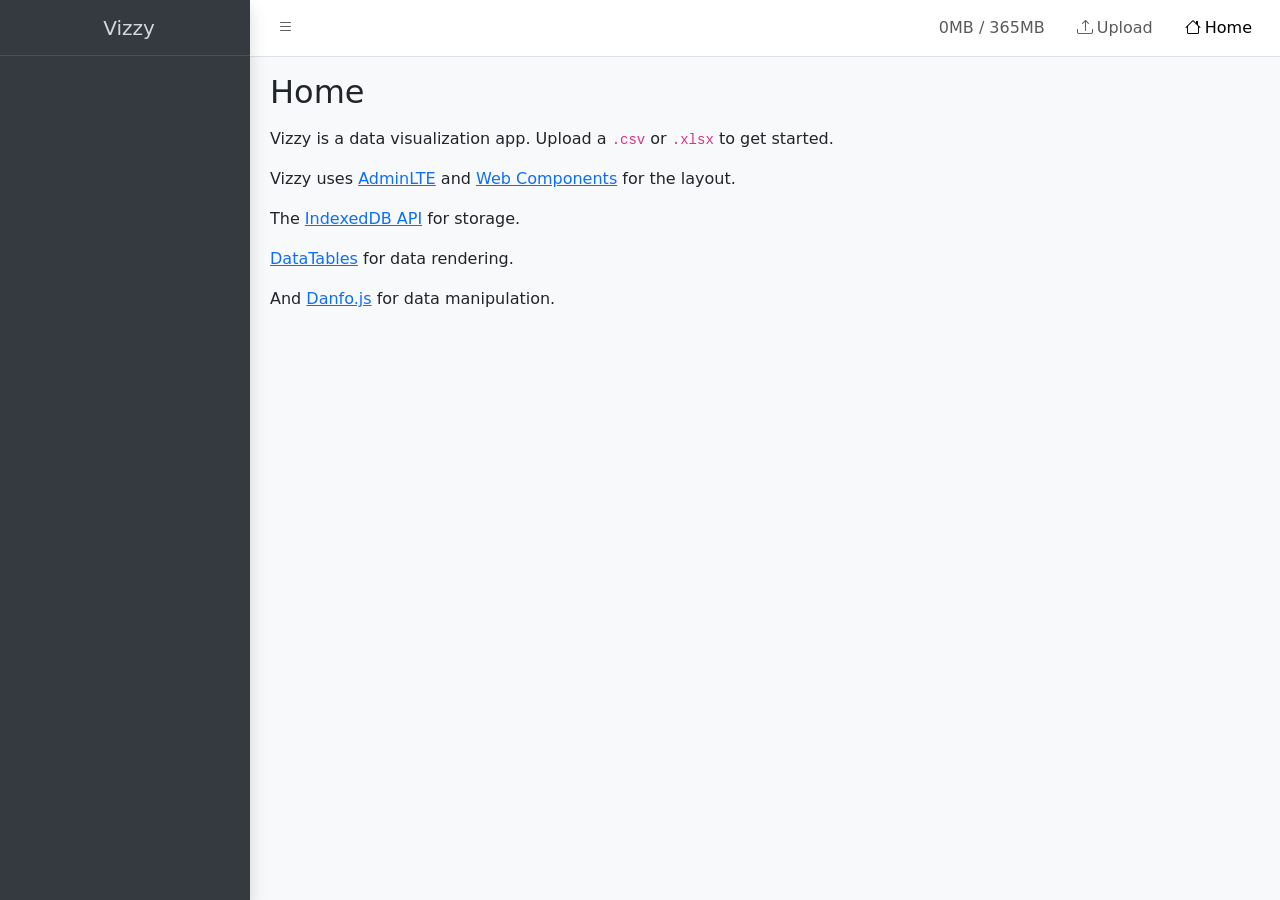
==== commit 313ab131: "Refactor" ====
--- a/index.html
+++ b/index.html
@@ -1,124 +1,151 @@
-<!DOCTYPE html>
+<!doctype html>
 <html>
-    <head>
-        <title>Vizzy</title>
+  <head>
+    <meta charset="utf-8" />
+    <meta name="viewport" content="width=device-width, initial-scale=1" />
 
-        <!-- AdminLTE 4 + Bootstrap 5.3 (CSS) -->
-        <link 
-            rel="stylesheet" 
-            href="css/bootstrap-icons-1.13.1.min.css" 
-        />
-        <link 
-            rel="stylesheet" 
-            href="css/overlayscrollbars-2.11.0.min.css" 
-        />
+    <title>Vizzy</title>
 
-        <link 
-            rel="stylesheet"
-            href="css/adminlte-4.0.0.min.css" 
-        />
+    <!-- AdminLTE 4 + Bootstrap 5.3 (CSS) -->
+    <link rel="stylesheet" href="css/bootstrap-icons-1.13.1.min.css" />
+    <link rel="stylesheet" href="css/overlayscrollbars-2.11.0.min.css" />
 
-        <!-- DataTables (CSS) -->
-        <link 
-            rel="stylesheet"
-            href="css/datatables-3.0.0.min.css"
-        />
-    </head>
-    <body class="layout-fixed sidebar-expand-lg bg-body-tertiary">
+    <link rel="stylesheet" href="css/adminlte-4.0.0.min.css" />
 
-        <div 
-            class="spinner-border z-1 position-absolute top-50 start-50 d-none" 
-            style="width: 3rem; height: 3rem;" 
-            role="status"
-        >
-            <span class="visually-hidden">Loading...</span>
+    <!-- DataTables (CSS) -->
+    <link rel="stylesheet" href="css/datatables-3.0.0.min.css" />
+    <link rel="stylesheet" href="css/global.css" />
+  </head>
+  <body class="layout-fixed sidebar-expand-lg bg-body-tertiary">
+    <div
+      class="spinner-border z-1 position-absolute top-50 start-50 d-none"
+      style="width: 3rem; height: 3rem"
+      role="status"
+    >
+      <span class="visually-hidden">Loading...</span>
+    </div>
+
+    <!-- App wrapper -->
+    <div class="app-wrapper">
+      <!-- Header -->
+      <nav class="app-header navbar navbar-expand bg-body">
+        <div class="container-fluid">
+          <ul class="navbar-nav">
+            <li class="nav-item">
+              <a
+                class="nav-link"
+                data-lte-toggle="sidebar"
+                href="#"
+                role="button"
+              >
+                <i class="bi bi-list"></i>
+              </a>
+            </li>
+          </ul>
+          <ul class="topnav-menu navbar-nav ms-auto">
+            <li id="storage" class="nav-item">
+              <a class="nav-link"></a>
+            </li>
+            <upload-page id="upload" data-name="Upload" data-icon="upload">
+            </upload-page>
+            <home-page id="home" data-name="Home" data-icon="house">
+            </home-page>
+          </ul>
         </div>
+      </nav>
 
-        <!-- App wrapper -->
-        <div class="app-wrapper">
+      <!-- Sidebar -->
+      <aside class="app-sidebar bg-body-secondary shadow" data-bs-theme="dark">
+        <div class="sidebar-brand">
+          <a class="brand-link">
+            <span class="brand-text fw-light">Vizzy</span>
+          </a>
+        </div>
+        <div class="sidebar-wrapper">
+          <nav class="mt-2">
+            <ul
+              class="nav sidebar-menu flex-column"
+              data-lte-toggle="treeview"
+              role="menu"
+            ></ul>
+          </nav>
+        </div>
+      </aside>
 
-            <!-- Header -->
-            <nav class="app-header navbar navbar-expand bg-body">
-                <div class="container-fluid">
-                    <ul class="navbar-nav">
-                        <li class="nav-item">
-                            <a class="nav-link" data-lte-toggle="sidebar" href="#" role="button">
-                                <i class="bi bi-list"></i>
-                            </a>
-                        </li>
-                    </ul>
-                    <ul class="topnav-menu navbar-nav ms-auto">
-                        <li id="storage" class="nav-item">
-                            <a class="nav-link"></a>
-                        </li>
-                        <upload-page
-                            id="upload"
-                            data-name="Upload"
-                            data-icon="upload"
-                            data-header="Upload"
-                        >
-                        </upload-page>
-                        <home-page
-                            id="home"
-                            data-name="Home"
-                            data-icon="house"
-                            data-header="Welcome"
-                        >
-                        </home-page>
-                    </ul>
-                </div>
-            </nav>
+      <!-- Main content -->
+      <main class="app-main">
+        <div class="app-content-header">
+          <div class="container-fluid">
+            <h2 id="page-header" class="mb-0"></h2>
+          </div>
+        </div>
+        <div class="app-content">
+          <div id="page-content" class="container-fluid"></div>
+        </div>
+      </main>
+    </div>
 
-            <!-- Sidebar -->
-            <aside class="app-sidebar bg-body-secondary shadow" data-bs-theme="dark">
-                <div class="sidebar-brand">
-                    <a class="brand-link">
-                        <span class="brand-text fw-light">Vizzy</span>
-                    </a>
-                </div>
-                <div class="sidebar-wrapper">
-                    <nav class="mt-2">
-                        <ul class="nav sidebar-menu flex-column" data-lte-toggle="treeview" role="menu"></ul>
-                    </nav>
-                </div>
-            </aside>
+    <!-- Table template -->
+    <template id="table-template">
+      <div class="table-responsive">
+        <table class="table table-striped table-hover"></table>
+      </div>
+      <div class="input-group my-3">
+        <label class="input-group-text" for="plot-type">Chart Type</label>
+        <select class="form-select" id="plot-type">
+          <option value="line">Line</option>
+          <option value="bar">Bar</option>
+          <option value="pie">Pie</option>
+        </select>
+      </div>
+      <div class="input-group mb-3">
+        <label class="input-group-text" for="x-axis">X-Axis</label>
+        <select class="form-select axis-select" id="x-axis"></select>
+        <label class="input-group-text" for="y-axis">Y-Axis</label>
+        <select class="form-select axis-select" id="y-axis"></select>
+      </div>
+      <button type="button" class="btn btn-primary d-block mx-auto w-50">
+        Show Chart
+      </button>
+      <div id="plot"></div>
+    </template>
 
-            <!-- Main content -->
-            <main class="app-main">
-                <div class="app-content-header">
-                    <div class="container-fluid">
-                        <h2 id="page-header" class="mb-0"></h2>
-                    </div>
-                </div>
-                <div class="app-content">
-                    <div id="page-content" class="container-fluid"></div>
-                </div>
-            </main>
+    <!-- Alert -->
+    <template id="alert-template">
+      <div class="alert alert-danger alert-dismissible fade show" role="alert">
+        <button
+          type="button"
+          class="btn-close"
+          data-bs-dismiss="alert"
+          aria-label="Close"
+        ></button>
+      </div>
+    </template>
 
-            <!-- Table template -->
-            <template id="table-template">
-                <div class="table-responsive">
-                    <table class="table table-striped vh-100"></table>
-                </div>
-            </template>
+    <!-- Bootstrap + Popper + AdminLTE (JS) -->
+    <script src="js/bootstrap-5.3.8.bundle.min.js"></script>
+    <script src="js/overlayscrollbars-2.11.0.browser.es6.min.js"></script>
+    <script src="js/adminlte-4.0.0.min.js"></script>
 
-        </div>
+    <!-- DataTables -->
+    <script src="js/pdfmake-0.2.7.min.js"></script>
+    <script src="js/vfs_fonts-0.2.7.js"></script>
+    <script src="js/datatables-3.0.0.min.js"></script>
 
-        <!-- Bootstrap + Popper + AdminLTE (JS) -->
-        <script src="js/bootstrap-5.3.8.bundle.min.js"></script>
-        <script src="js/overlayscrollbars-2.11.0.browser.es6.min.js"></script>
-        <script src="js/adminlte-4.0.0.min.js"></script>
+    <!-- Danfo -->
+    <script src="js/danfo-1.2.0.min.js"></script>
 
-        <!-- DataTables -->
-        <script src="js/pdfmake-0.2.7.min.js"></script>
-        <script src="js/vfs_fonts-0.2.7.js"></script>
-        <script src="js/datatables-3.0.0.min.js"></script>
+    <!-- Pages -->
+    <script src="home/home.js" type="module"></script>
+    <script src="upload/upload.js" type="module"></script>
 
-        <!-- Danfo -->
-         <script src="js/danfo-1.2.0.min.js"></script>
+    <!-- Initialization script -->
+    <script type="module">
+      import { PageNav } from "/components/page-nav.js";
+      import { TableNav } from "/components/table-nav.js";
 
-        <!-- Base Components-->
-        <script src="components/page-nav.js"></script>
-        <script src="components/table-nav.js"></script>
-    </body>
-</html>+      PageNav.onLoad();
+      TableNav.onLoad();
+    </script>
+  </body>
+</html>
--- a/css/global.css
+++ b/css/global.css
@@ -0,0 +1,5 @@
+@media (max-width: 576px) {
+    .topnav-menu {
+        font-size: 11px !important
+    }
+}
